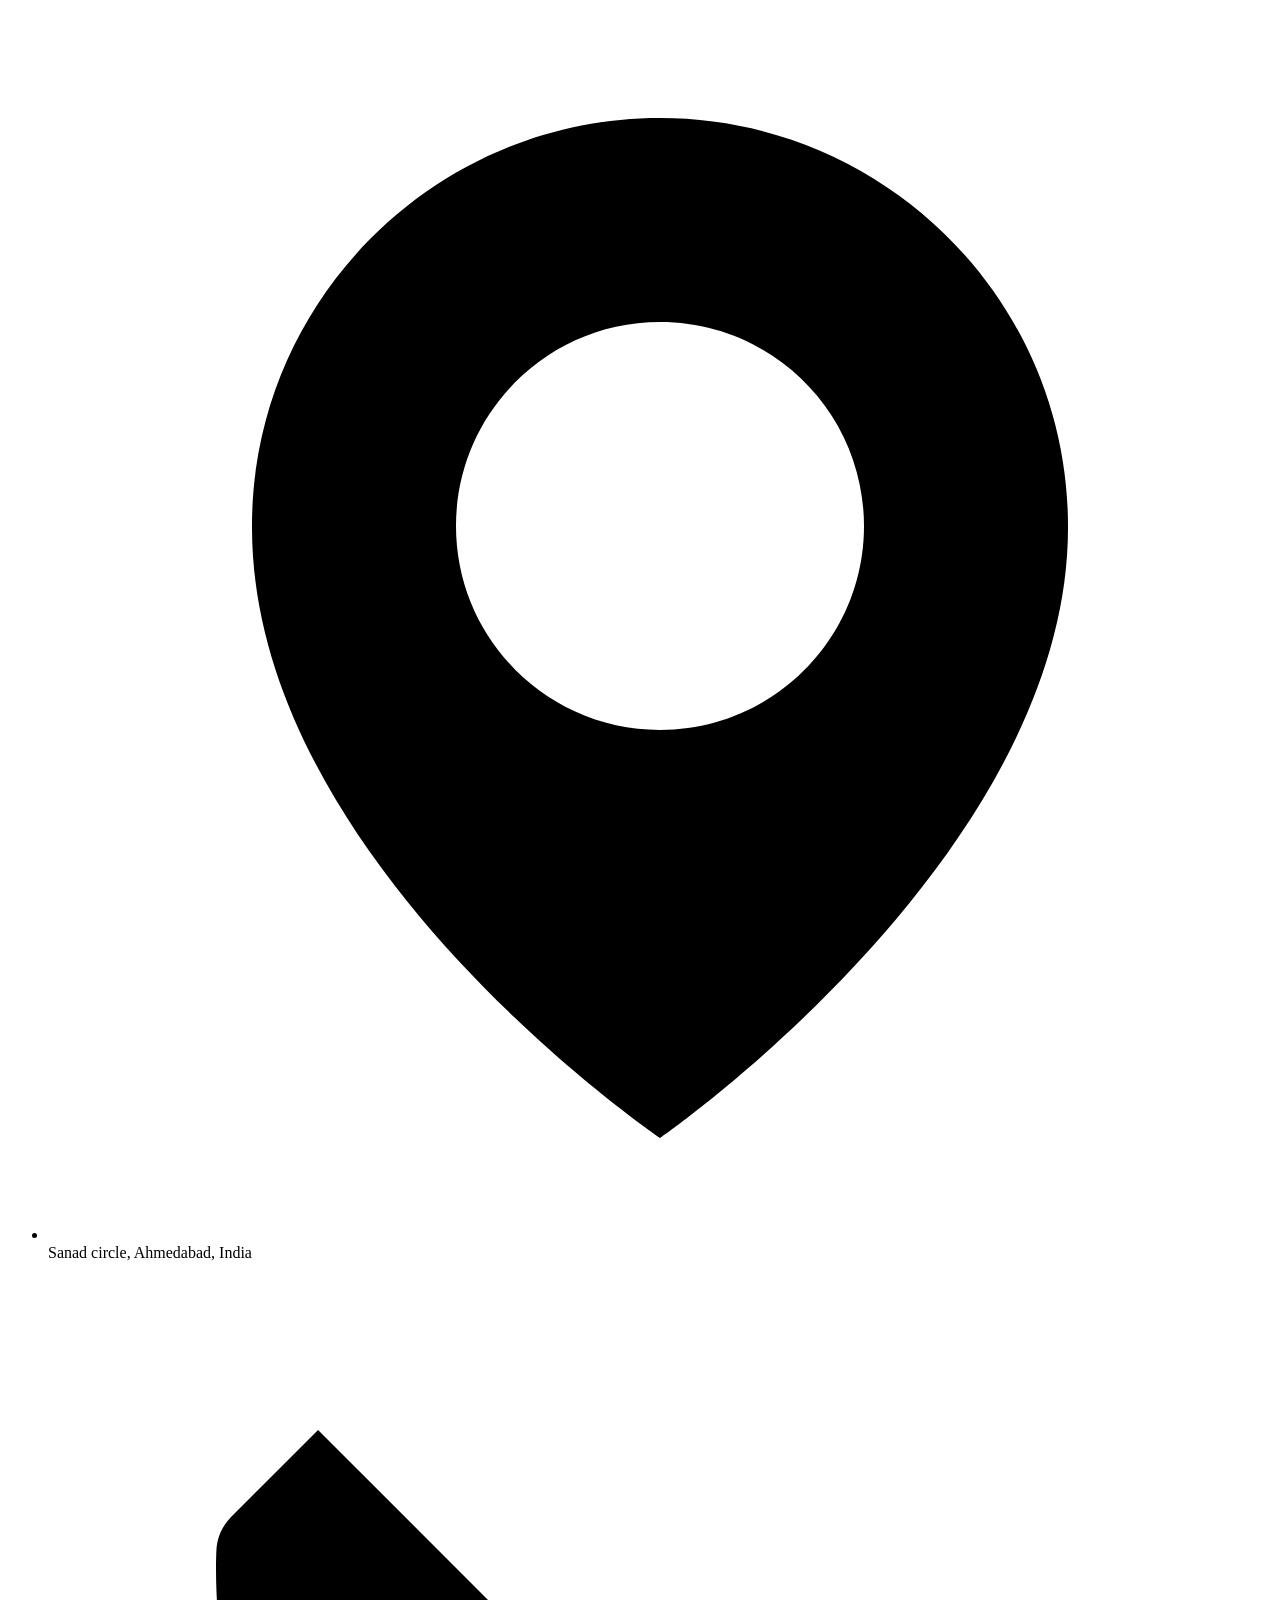
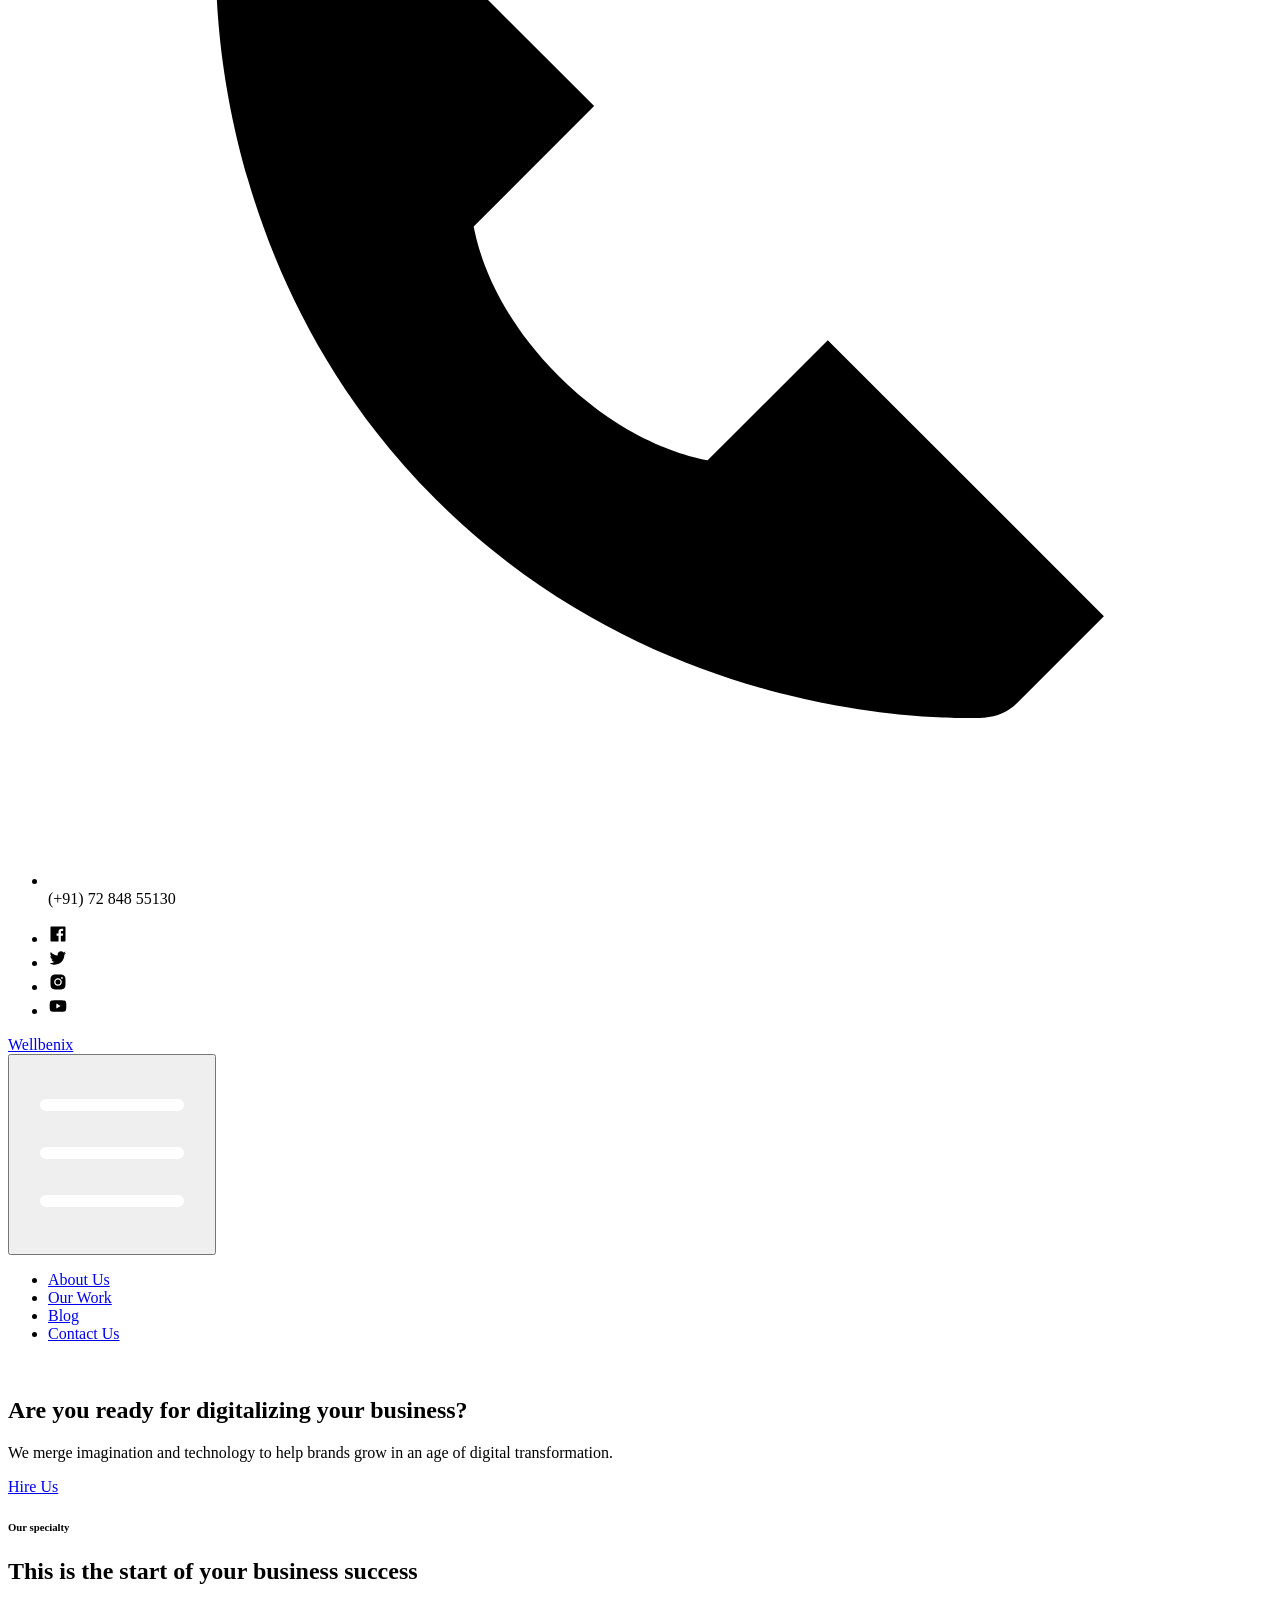
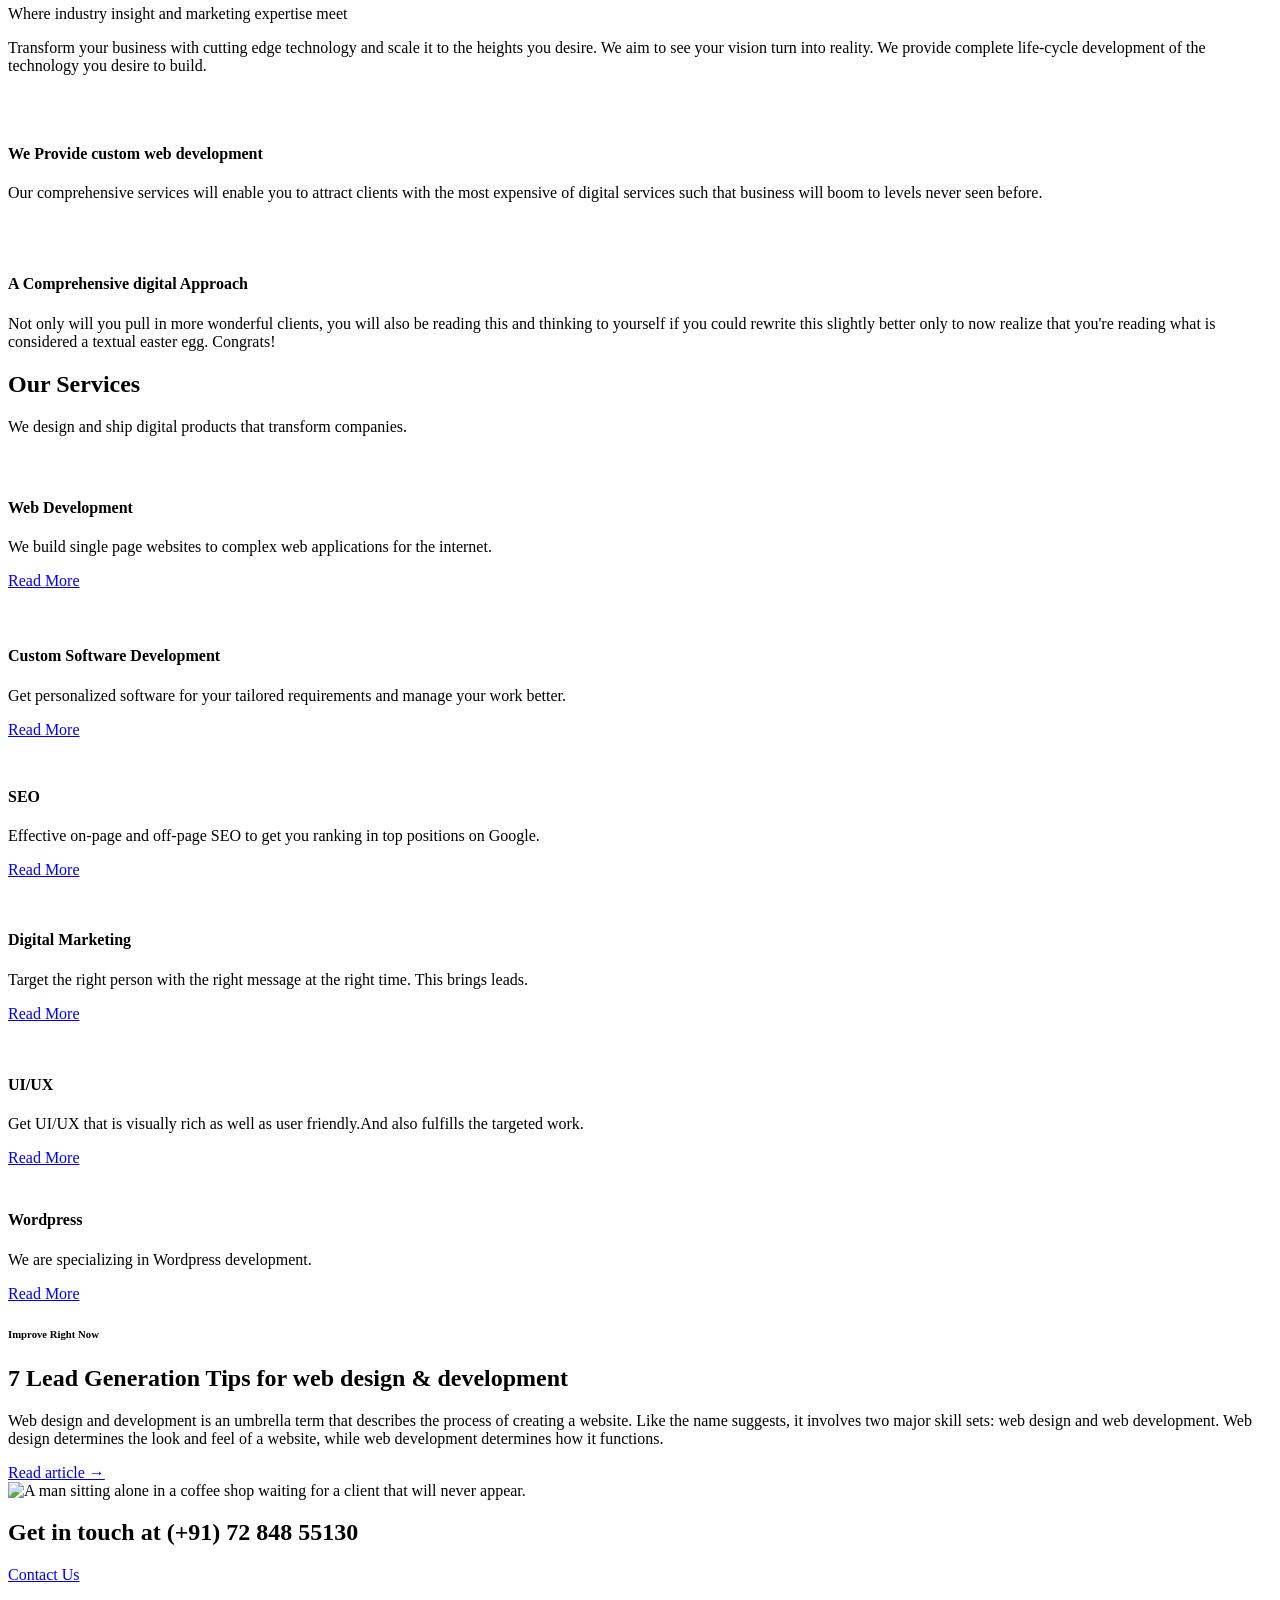
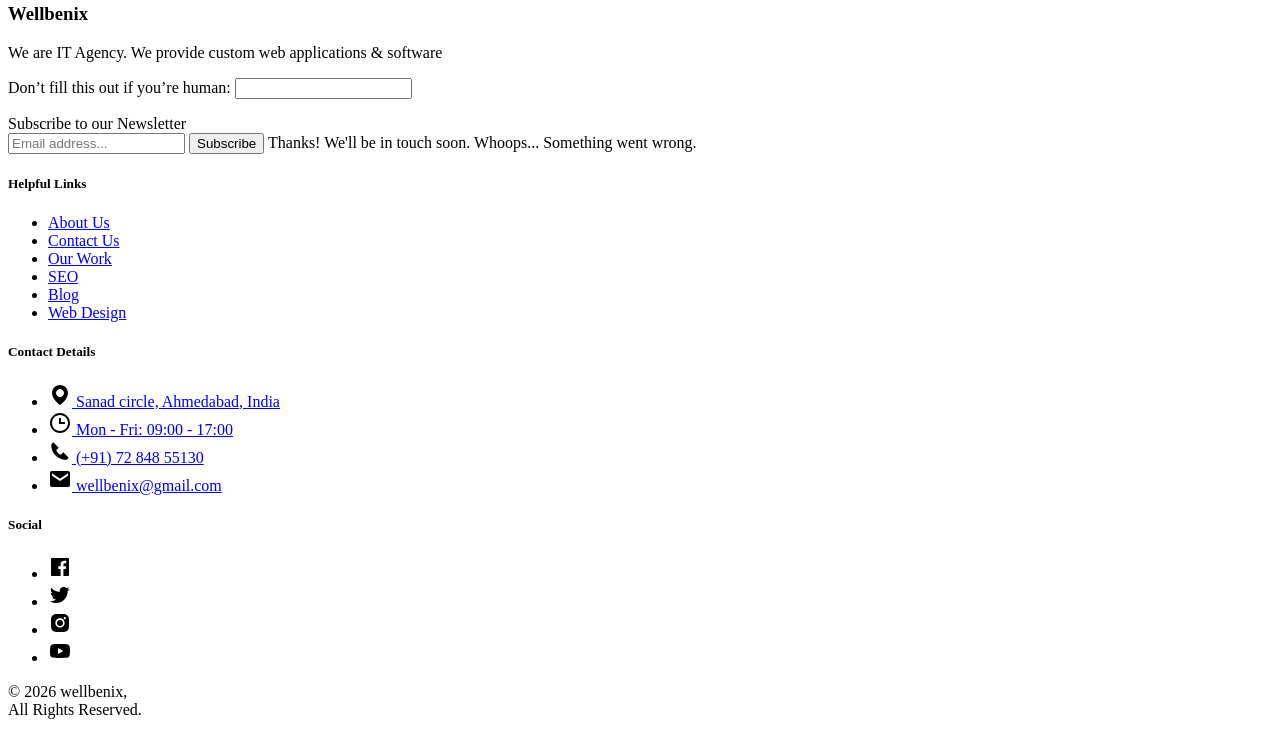
==== index.html @ 90d6569a "nagigation issue" ====
<!DOCTYPE html>
<html lang="en">

<head>
  <meta charset="UTF-8" />
  <meta content="IE=edge" http-equiv="X-UA-Compatible" />
  <meta name="viewport" content="width=device-width, initial-scale=1.0" />

  <!-- Meta Description -->
  <meta content="" name="description" />

  <!-- CSS Stylesheets -->
  <link rel="stylesheet" href="./src/styles/index.css" />

  <!--FAVICON-->
  <link href="./src/images/agency-favicon.jpg" rel="icon" />
  <title>Wellbenix custom web design & web development Agency</title>
</head>


<body class="bg-gray-50 font-sans text-gray-900">
  <main class="w-full">

    <!-- start header -->
    <header class="absolute top-0 left-0 w-full z-50 px-4 sm:px-8 lg:px-16 xl:px-40 2xl:px-64">
      <div class="hidden lg:flex justify-between items-center border-b text-sm py-3">
        <div class="">
          <ul class="flex text-white">
            <li>
              <div class="flex items-center">
                <svg xmlns="http://www.w3.org/2000/svg" class="w-6 h-6 fill-current text-white" viewBox="0 0 24 24">
                  <path
                    d="M12,2C7.589,2,4,5.589,4,9.995C3.971,16.44,11.696,21.784,12,22c0,0,8.029-5.56,8-12C20,5.589,16.411,2,12,2z M12,14 c-2.21,0-4-1.79-4-4s1.79-4,4-4s4,1.79,4,4S14.21,14,12,14z" />
                </svg>

                <span class="ml-2">Sanad circle, Ahmedabad, India</span>
              </div>
            </li>
            <li class="ml-6">
              <div class="flex items-center">
                <svg xmlns="http://www.w3.org/2000/svg" class="w-6 h-6 fill-current text-gray-50" viewBox="0 0 24 24">
                  <path
                    d="M14.594,13.994l-1.66,1.66c-0.577-0.109-1.734-0.471-2.926-1.66c-1.193-1.193-1.553-2.354-1.661-2.926l1.661-1.66 l0.701-0.701L5.295,3.293L4.594,3.994l-1,1C3.42,5.168,3.316,5.398,3.303,5.643c-0.015,0.25-0.302,6.172,4.291,10.766 C11.6,20.414,16.618,20.707,18,20.707c0.202,0,0.326-0.006,0.358-0.008c0.245-0.014,0.476-0.117,0.649-0.291l1-1l0.697-0.697 l-5.414-5.414L14.594,13.994z" />
                </svg>

                <span class="ml-2">(+91) 72 848 55130</span>
              </div>
            </li>
          </ul>
        </div>

        <div class="">
          <ul class="flex justify-end text-white">
            <li>
              <a href="#" target="_blank" title="">
                <svg xmlns="http://www.w3.org/2000/svg" width="20" height="20" viewBox="0 0 24 24" class="fill-current">
                  <path
                    d="M20,3H4C3.447,3,3,3.448,3,4v16c0,0.552,0.447,1,1,1h8.615v-6.96h-2.338v-2.725h2.338v-2c0-2.325,1.42-3.592,3.5-3.592	c0.699-0.002,1.399,0.034,2.095,0.107v2.42h-1.435c-1.128,0-1.348,0.538-1.348,1.325v1.735h2.697l-0.35,2.725h-2.348V21H20	c0.553,0,1-0.448,1-1V4C21,3.448,20.553,3,20,3z">
                  </path>
                </svg>
              </a>
            </li>

            <li class="ml-6">
              <a href="https://twitter.com/Wellbenix?t=XG2iqW8RgUMXsm6tRd4KVg&s=09" target="_blank" title="">
                <svg xmlns="http://www.w3.org/2000/svg" width="20" height="20" viewBox="0 0 24 24" class="fill-current">
                  <path
                    d="M19.633,7.997c0.013,0.175,0.013,0.349,0.013,0.523c0,5.325-4.053,11.461-11.46,11.461c-2.282,0-4.402-0.661-6.186-1.809	c0.324,0.037,0.636,0.05,0.973,0.05c1.883,0,3.616-0.636,5.001-1.721c-1.771-0.037-3.255-1.197-3.767-2.793	c0.249,0.037,0.499,0.062,0.761,0.062c0.361,0,0.724-0.05,1.061-0.137c-1.847-0.374-3.23-1.995-3.23-3.953v-0.05	c0.537,0.299,1.16,0.486,1.82,0.511C3.534,9.419,2.823,8.184,2.823,6.787c0-0.748,0.199-1.434,0.548-2.032	c1.983,2.443,4.964,4.04,8.306,4.215c-0.062-0.3-0.1-0.611-0.1-0.923c0-2.22,1.796-4.028,4.028-4.028	c1.16,0,2.207,0.486,2.943,1.272c0.91-0.175,1.782-0.512,2.556-0.973c-0.299,0.935-0.936,1.721-1.771,2.22	c0.811-0.088,1.597-0.312,2.319-0.624C21.104,6.712,20.419,7.423,19.633,7.997z">
                  </path>
                </svg>
              </a>
            </li>

            <li class="ml-6">
              <a href="https://www.instagram.com/wellbenix/?igshid=MTg0ZDhmNDA%3D" target="_blank" title="">
                <svg xmlns="http://www.w3.org/2000/svg" width="20" height="20" viewBox="0 0 24 24" class="fill-current">
                  <path
                    d="M20.947,8.305c-0.011-0.757-0.151-1.508-0.419-2.216c-0.469-1.209-1.424-2.165-2.633-2.633 c-0.699-0.263-1.438-0.404-2.186-0.42C14.747,2.993,14.442,2.981,12,2.981s-2.755,0-3.71,0.055 c-0.747,0.016-1.486,0.157-2.185,0.42C4.896,3.924,3.94,4.88,3.472,6.089C3.209,6.788,3.067,7.527,3.053,8.274 c-0.043,0.963-0.056,1.268-0.056,3.71s0,2.754,0.056,3.71c0.015,0.748,0.156,1.486,0.419,2.187 c0.469,1.208,1.424,2.164,2.634,2.632c0.696,0.272,1.435,0.426,2.185,0.45c0.963,0.043,1.268,0.056,3.71,0.056s2.755,0,3.71-0.056 c0.747-0.015,1.486-0.156,2.186-0.419c1.209-0.469,2.164-1.425,2.633-2.633c0.263-0.7,0.404-1.438,0.419-2.187 c0.043-0.962,0.056-1.267,0.056-3.71C21.003,9.572,21.003,9.262,20.947,8.305z M11.994,16.602c-2.554,0-4.623-2.069-4.623-4.623 s2.069-4.623,4.623-4.623c2.552,0,4.623,2.069,4.623,4.623S14.546,16.602,11.994,16.602z M16.801,8.263 c-0.597,0-1.078-0.482-1.078-1.078s0.481-1.078,1.078-1.078c0.595,0,1.077,0.482,1.077,1.078S17.396,8.263,16.801,8.263z">
                  </path>
                  <circle cx="11.994" cy="11.979" r="3.003"></circle>
                </svg>
              </a>
            </li>

            <li class="ml-6">
              <a href="https://www.youtube.com/@wellbenix" target="_blank" title="">
                <svg xmlns="http://www.w3.org/2000/svg" width="20" height="20" viewBox="0 0 24 24" class="fill-current">
                  <path
                    d="M21.593,7.203c-0.23-0.858-0.905-1.535-1.762-1.766C18.265,5.007,12,5,12,5S5.736,4.993,4.169,5.404	c-0.84,0.229-1.534,0.921-1.766,1.778c-0.413,1.566-0.417,4.814-0.417,4.814s-0.004,3.264,0.406,4.814	c0.23,0.857,0.905,1.534,1.763,1.765c1.582,0.43,7.83,0.437,7.83,0.437s6.265,0.007,7.831-0.403c0.856-0.23,1.534-0.906,1.767-1.763	C21.997,15.281,22,12.034,22,12.034S22.02,8.769,21.593,7.203z M9.996,15.005l0.005-6l5.207,3.005L9.996,15.005z">
                  </path>
                </svg>
              </a>
            </li>
          </ul>
        </div>
      </div>

      <div class="flex flex-wrap items-center justify-between py-6">
        <div class="md:w-auto">
          <a href='./index.html' class='text-white font-bold text-2xl'>
            Wellbenix
          </a>
        </div>

        <div>

          <button id="nav_toggle" class="h-8 w-8 md:hidden">
            <svg class="h-full w-auto" xmlns="http://www.w3.org/2000/svg" width="192" height="192" fill="white"
              viewBox="0 0 256 256">
              <rect width="256" height="256" fill="none"></rect>
              <line x1="40" y1="128" x2="216" y2="128" stroke="white" stroke-linecap="round" stroke-linejoin="round"
                stroke-width="16"></line>
              <line x1="40" y1="64" x2="216" y2="64" stroke="white" stroke-linecap="round" stroke-linejoin="round"
                stroke-width="16"></line>
              <line x1="40" y1="192" x2="216" y2="192" stroke="white" stroke-linecap="round" stroke-linejoin="round"
                stroke-width="16"></line>
            </svg>
          </button>

          <div id="nav_content" class="absolute right-0 hidden md:block md:relative w-full md:w-auto">
            <nav
              class="w-full bg-white md:bg-transparent rounded shadow-lg px-6 py-4 mt-4 text-center md:p-0 md:mt-0 md:shadow-none">
              <ul class="md:flex items-center">
                <li><a class="py-2 inline-block md:text-white md:hidden lg:block font-semibold hover:underline"
                    href="./src/about_us.html">About
                    Us</a>
                </li>
                <li class="md:ml-4"><a class="py-2 inline-block md:text-white md:px-2 font-semibold hover:underline"
                    href="./src/our_work.html">Our Work</a></li>
                <li class="md:ml-4 md:hidden lg:block"><a
                    class="py-2 inline-block md:text-white md:px-2 font-semibold hover:underline"
                    href="./src/blog.html  ">Blog</a>
                </li>
                <li class="md:ml-6 mt-3 md:mt-0">
                  <a class='inline-block font-semibold px-4 py-2 text-white bg-blue-600 md:bg-transparent md:text-white border border-white rounded hover:bg-white hover:text-green-400'
                    href='./src/contact_us.html'>Contact Us</a>
                </li>
              </ul>
            </nav>
          </div>
        </div>
      </div>
    </header>
    <!-- end header -->

    <!-- start of Hero -->
    <div class="rounded-br-3xl md:rounded-br-40xl overflow-hidden">
      <section class="cover relative bg-gradient-to-r from-blue-500 to-green-400 px-4 sm:px-8 lg:px-16 xl:px-40 2xl:px-64 overflow-hidden py-48 flex
      items-center">
        <div class="h-full absolute top-0 left-0 z-0">
          <img src="./src/images/agency_hero.jpg" alt="" class="w-full h-full object-cover opacity-20">
        </div>

        <div class="lg:w-3/4 xl:w-2/4 relative z-10 h-100 lg:mt-16">
          <div>
            <h1 class="text-white text-4xl md:text-5xl xl:text-6xl font-bold leading-tight">Are you ready for digitalizing your business?</h1>
            <p class="text-blue-50 text-xl md:text-2xl leading-snug mt-4">We merge imagination and technology to help brands grow in an age of digital transformation.</p>
            <a href="mailto:"
              class="uppercase px-8 py-4 shadow-sm rounded inline-block mt-8 font-semibold hover:bg-blue-500 bg-blue-600 text-white">Hire Us</a>
          </div>
        </div>
      </section>
    </div>

    <!-- start of About -->
    <section class="relative px-4 sm:px-8 lg:px-16 xl:px-40 2xl:px-64 py-16 md:py-32 bg-gray-50 ">
      <div class="md:flex md:gap-y-0 md:flex-row lg:-mx-8">
        <div class="w-full lg:w-1/2 lg:px-8">
          <h6 class="text-sm uppercase font-semibold tracking-widest text-gray-500">Our specialty</h6>
          <h2 class="text-3xl leading-tight font-bold mt-4">This is the start of your business success</h2>
          <p class="text-lg font-medium mt-4">Where industry insight and marketing expertise meet</p>
          <p class="mt-2 leading-relaxed">Transform your business with cutting edge technology and scale it to the heights you desire. We aim to see your vision turn into reality. We provide complete life-cycle development of the technology you desire to build.</p>
        </div>

        <div class="w-full px-4 mt-24 md:mt-0 lg:w-1/2 lg:px-8">
          <div class="flex flex-col md:flex-row">
            <div>
              <div class="flex justify-center items-center w-16 h-16 bg-blue-100 rounded-full">
                <svg class="fill-current text-blue-500" width="24" height="29" viewBox="0 0 24 29" fill="none"
                  xmlns="http://www.w3.org/2000/svg">
                  <path
                    d="M21.3333 7H18.6667C18.6667 3.26667 15.7333 0.333336 12 0.333336C8.26667 0.333336 5.33333 3.26667 5.33333 7H2.66667C1.2 7 0 8.2 0 9.66667V25.6667C0 27.1333 1.2 28.3333 2.66667 28.3333H21.3333C22.8 28.3333 24 27.1333 24 25.6667V9.66667C24 8.2 22.8 7 21.3333 7ZM12 3C14.2667 3 16 4.73334 16 7H8C8 4.73334 9.73333 3 12 3ZM21.3333 25.6667H2.66667V9.66667H21.3333V25.6667ZM12 15C9.73333 15 8 13.2667 8 11H5.33333C5.33333 14.7333 8.26667 17.6667 12 17.6667C15.7333 17.6667 18.6667 14.7333 18.6667 11H16C16 13.2667 14.2667 15 12 15Z" />
                </svg>
              </div>
            </div>
            <div class="mt-4 md:mt-0 md:ml-8">
              <h4 class="text-xl font-bold">We Provide custom web development</h4>
              <p class="mt-2 leading-relaxed">Our comprehensive services will enable you to attract clients with the
                most expensive of digital services such that business will boom to levels never seen before.</p>
            </div>
          </div>

          <div class="flex flex-col md:flex-row mt-24 md:mt-12">
            <div>
              <div class="flex justify-center items-center w-16 h-16 bg-blue-100 rounded-full"><svg
                  class="fill-current text-blue-500" width="32" height="32" viewBox="0 0 32 32" fill="none"
                  xmlns="http://www.w3.org/2000/svg">
                  <path
                    d="M26.6667 24V18.6667H22.6667V20H20V18.6667H12V20H9.33333V18.6667H5.33333V24H26.6667ZM8.44 10.6667L6.12 16H9.33333V14.6667H12V16H20V14.6667H22.6667V16H25.88L23.56 10.6667H8.44ZM12 6.66667V8H20V6.66667H12ZM29.12 16.8133C29.2533 17.1067 29.3333 17.4533 29.3333 17.88V24C29.3333 24.7067 29.0533 25.3333 28.5333 25.88C28 26.4133 27.4 26.6667 26.6667 26.6667H5.33333C4.6 26.6667 4 26.4133 3.46666 25.88C2.94666 25.3333 2.66666 24.7067 2.66666 24V17.88C2.66666 17.4533 2.74666 17.1067 2.88 16.8133L6 9.62667C6.45333 8.54667 7.26666 8 8.44 8H9.33333V6.66667C9.33333 5.93333 9.57333 5.33333 10.0933 4.78667C10.6133 4.26667 11.2533 4 12 4H20C20.7467 4 21.3867 4.26667 21.9067 4.78667C22.4267 5.33333 22.6667 5.93333 22.6667 6.66667V8H23.56C24.7333 8 25.5467 8.54667 26 9.62667L29.12 16.8133Z" />
                </svg>
              </div>
            </div>
            <div class="mt-4 md:mt-0 md:ml-8">
              <h4 class="text-xl font-bold">A Comprehensive digital Approach</h4>
              <p class="mt-2 leading-relaxed">Not only will you pull in more wonderful clients, you will also be
                reading this and thinking to yourself if you could rewrite this slightly better only to now realize
                that you're reading what is considered a textual easter egg. Congrats!</p>
            </div>
          </div>
        </div>
      </div>
    </section>

    <section class="relative bg-gray-50 px-4 sm:px-8 lg:px-16 xl:px-40 2xl:px-64 pt-16 md:pt-8 pb-40">
      <!-- Start of services cards -->
      <div class="text-center font-bold">
        <h1 class="text-4xl">
          <span class="text-gray-900 tracking-wide">Our Services</span>
        </h1>
        <p class="pt-6 text-xl text-gray-400 font-normal w-full px-4 md:px-8 md:w-full">
          We design and ship digital products that transform companies.
        </p>
      </div>
      <div class="flex flex-col items-center justify-center md:flex-row mt-16 text-center md:-mx-4 flex-wrap gap-8">

        <div class="w-72 flex flex-col items-center bg-white rounded-lg shadow-md p-8 md:mx-4">
          <div class="w-12 h-12 flex justify-center items-center p-3 mb-2 rounded-full bg-green-100">
            <svg class="fill-current text-green-500" width="24" height="22" viewBox="0 0 24 22" fill="none"
              xmlns="http://www.w3.org/2000/svg">
              <path
                d="M21.3333 0C22.0406 0 22.7189 0.280951 23.219 0.781048C23.719 1.28115 24 1.95942 24 2.66667V18.6667C24 19.3739 23.719 20.0522 23.219 20.5523C22.7189 21.0524 22.0406 21.3333 21.3333 21.3333H2.66667C1.95942 21.3333 1.28115 21.0524 0.781048 20.5523C0.280951 20.0522 0 19.3739 0 18.6667V2.66667C0 1.95942 0.280951 1.28115 0.781048 0.781048C1.28115 0.280951 1.95942 0 2.66667 0H21.3333ZM21.3333 18.6667V5.33333H2.66667V18.6667H21.3333Z" />
            </svg>


          </div>

          <h4 class="text-xl font-bold">Web Development</h4>
          <p class="mt-1">We build single page websites to complex web applications for the internet.</p>
          <a href="#" class="block mt-4 text-blue-500 hover:underline">Read More</a>
        </div>

        <div class="w-72 flex flex-col items-center bg-white rounded-lg shadow-md p-8 md:mx-4">
          <div class="w-12 h-12 flex justify-center items-center p-3 mb-2 rounded-full bg-green-100">
            <svg class="fill-current text-green-500" width="25" height="32" viewBox="0 0 25 32" fill="none"
              xmlns="http://www.w3.org/2000/svg">
              <path
                d="M12.6667 14.6667L21.1733 21.8267L20 22.0667L19.1467 22.2267C18.3067 22.4 17.8267 23.3333 18.2 24.0933L18.56 24.8667L20.3733 28.7867L18.48 29.6667L16.6667 25.76L16.32 24.9867C16.2374 24.8031 16.1138 24.6409 15.9586 24.5128C15.8034 24.3846 15.6208 24.2938 15.4249 24.2474C15.229 24.201 15.0251 24.2003 14.8289 24.2452C14.6327 24.2902 14.4495 24.3796 14.2933 24.5067L13.6133 25.04L12.6667 25.8V14.6667ZM11.68 11.5867C11.4112 11.5867 11.1535 11.6934 10.9635 11.8835C10.7734 12.0735 10.6667 12.3312 10.6667 12.6V27.8667C10.6667 28.4267 11.12 28.88 11.68 28.88C11.9333 28.88 12.1467 28.8 12.32 28.6667L14.8667 26.6L17.08 31.4267C17.2533 31.7867 17.6133 32 18 32C18.1467 32 18.2933 32 18.44 31.8933L22.12 30.1867C22.6267 29.9467 22.8667 29.3333 22.6 28.84L20.3733 24L23.5867 23.4C23.8074 23.3426 24.0066 23.2222 24.16 23.0533C24.52 22.6267 24.4667 22 24 21.6133L12.3467 11.8133L12.3333 11.8267C12.151 11.6716 11.9194 11.5866 11.68 11.5867V11.5867ZM17.3333 13.3333V10.6667H24V13.3333H17.3333ZM15.7733 6.34667L19.5467 2.57333L21.4267 4.45333L17.6533 8.22667L15.7733 6.34667ZM10.6667 0H13.3333V6.66667H10.6667V0ZM2.57333 19.5467L6.34667 15.7733L8.22667 17.6533L4.45333 21.4267L2.57333 19.5467V19.5467ZM2.57333 4.45333L4.45333 2.57333L8.22667 6.34667L6.34667 8.22667L2.57333 4.45333ZM6.66667 13.3333H0V10.6667H6.66667V13.3333Z" />
            </svg>

          </div>


          <h4 class="text-xl font-bold">Custom Software Development</h4>
          <p class="mt-1">Get personalized software for your tailored requirements and manage your work better.</p>
          <a href="#" class="block mt-4 text-blue-500 hover:underline">Read More</a>
        </div>

        <div class="w-72 flex flex-col items-center rounded-lg shadow-md p-8 md:mx-4 bg-white">
          <div class="w-12 h-12 flex justify-center items-center p-3 mb-2 rounded-full bg-green-100">
            <svg class="fill-current text-green-500" width="24" height="24" viewBox="0 0 24 24" fill="none"
              xmlns="http://www.w3.org/2000/svg">
              <path
                d="M8.66667 0C10.9652 0 13.1696 0.913092 14.7949 2.53841C16.4202 4.16372 17.3333 6.36812 17.3333 8.66667C17.3333 10.8133 16.5467 12.7867 15.2533 14.3067L15.6133 14.6667H16.6667L23.3333 21.3333L21.3333 23.3333L14.6667 16.6667V15.6133L14.3067 15.2533C12.7341 16.5957 10.7343 17.3332 8.66667 17.3333C6.36812 17.3333 4.16372 16.4202 2.53841 14.7949C0.913092 13.1696 0 10.9652 0 8.66667C0 6.36812 0.913092 4.16372 2.53841 2.53841C4.16372 0.913092 6.36812 0 8.66667 0V0ZM8.66667 2.66667C5.33333 2.66667 2.66667 5.33333 2.66667 8.66667C2.66667 12 5.33333 14.6667 8.66667 14.6667C12 14.6667 14.6667 12 14.6667 8.66667C14.6667 5.33333 12 2.66667 8.66667 2.66667Z" />
            </svg>

          </div>

          <h4 class="text-xl font-bold">SEO</h4>
          <p class="mt-1">Effective on-page and off-page SEO to get you ranking in top positions on Google.</p>
          <a href="#" class="block mt-4 text-blue-500 hover:underline">Read More</a>
        </div>


        <div class="w-72 flex flex-col items-center bg-white rounded-lg shadow-md p-8 md:mx-4">
          <div class="w-12 h-12 flex justify-center items-center p-3 mb-2 rounded-full bg-green-100">
            <svg class="fill-current text-green-500" width="27" height="27" viewBox="0 0 27 27" fill="none"
              xmlns="http://www.w3.org/2000/svg">
              <path
                d="M2.66667 5.33333H0V24C0 24.7072 0.280951 25.3855 0.781048 25.8856C1.28115 26.3857 1.95942 26.6667 2.66667 26.6667H21.3333V24H2.66667V5.33333ZM22.2667 7.13333L20.9333 8.46667L18.2 5.73333L19.5333 4.4C19.8133 4.10667 20.28 4.10667 20.56 4.4L22.2667 6.10667C22.56 6.38667 22.56 6.85333 22.2667 7.13333ZM9.33333 14.5867L17.4133 6.50667L20.16 9.25333L12.08 17.3333H9.33333V14.5867ZM24 2.66667V18.6667H8V2.66667H24ZM24 0H8C6.53333 0 5.33333 1.2 5.33333 2.66667V18.6667C5.33333 20.1333 6.53333 21.3333 8 21.3333H24C25.4667 21.3333 26.6667 20.1333 26.6667 18.6667V2.66667C26.6667 1.2 25.4667 0 24 0Z" />
            </svg>
          </div>


          <h4 class="text-xl font-bold">Digital Marketing</h4>
          <p class="mt-1">Target the right person with the right message at the right time. This brings leads.</p>
          <a href="#" class="block mt-4 text-blue-500 hover:underline">Read More</a>
        </div>

        <div class="w-72 flex flex-col items-center bg-white rounded-lg shadow-md p-8 md:mx-4">
          <div class="w-12 h-12 flex justify-center items-center p-3 mb-2 rounded-full bg-green-100">
            <svg class="fill-current text-green-500" width="28" height="28" viewBox="0 0 28 28" fill="none"
              xmlns="http://www.w3.org/2000/svg">
              <path
                d="M25.9333 12.6667H28V15.3333H25.9333C25.3333 20.8933 20.8933 25.3333 15.3333 25.9333V28H12.6667V25.9333C7.10667 25.3333 2.66667 20.8933 2.06667 15.3333H0V12.6667H2.06667C2.66667 7.10667 7.10667 2.66667 12.6667 2.06667V0H15.3333V2.06667C20.8933 2.66667 25.3333 7.10667 25.9333 12.6667ZM4.76 12.6667H6.66667V15.3333H4.76C5.04335 17.3299 5.96757 19.1805 7.39353 20.6065C8.8195 22.0324 10.6701 22.9566 12.6667 23.24V21.3333H15.3333V23.24C17.3299 22.9566 19.1805 22.0324 20.6065 20.6065C22.0324 19.1805 22.9566 17.3299 23.24 15.3333H21.3333V12.6667H23.24C22.9566 10.6701 22.0324 8.8195 20.6065 7.39353C19.1805 5.96757 17.3299 5.04335 15.3333 4.76V6.66667H12.6667V4.76C10.6701 5.04335 8.8195 5.96757 7.39353 7.39353C5.96757 8.8195 5.04335 10.6701 4.76 12.6667V12.6667ZM19.3333 19.3333H8.66667V18C8.66667 16.2267 12.2267 15.3333 14 15.3333C15.7733 15.3333 19.3333 16.2267 19.3333 18V19.3333ZM14 8.66667C14.7072 8.66667 15.3855 8.94762 15.8856 9.44772C16.3857 9.94781 16.6667 10.6261 16.6667 11.3333C16.6667 12.0406 16.3857 12.7189 15.8856 13.219C15.3855 13.719 14.7072 14 14 14C13.2928 14 12.6145 13.719 12.1144 13.219C11.6143 12.7189 11.3333 12.0406 11.3333 11.3333C11.3333 10.6261 11.6143 9.94781 12.1144 9.44772C12.6145 8.94762 13.2928 8.66667 14 8.66667V8.66667Z" />
            </svg>
          </div>

          <h4 class="text-xl font-bold">UI/UX
          </h4>
          <p class="mt-1">Get UI/UX that is visually rich as well as user friendly.And also fulfills the targeted work.</p>
          <a href="#" class="block mt-4 text-blue-500 hover:underline">Read More</a>
        </div>

        <div class="w-72 flex flex-col items-center bg-white rounded-lg shadow-md p-8 md:mx-4">
          <div class="w-12 h-12 flex justify-center items-center p-3 mb-2 rounded-full bg-green-100">
            <svg class="fill-current text-green-500" width="32" height="19" viewBox="0 0 32 19" fill="none"
              xmlns="http://www.w3.org/2000/svg">
              <path
                d="M16 0C14.7623 0 13.5753 0.491666 12.7002 1.36684C11.825 2.24201 11.3333 3.42899 11.3333 4.66667C11.3333 5.90434 11.825 7.09133 12.7002 7.9665C13.5753 8.84167 14.7623 9.33333 16 9.33333C17.2377 9.33333 18.4247 8.84167 19.2998 7.9665C20.175 7.09133 20.6667 5.90434 20.6667 4.66667C20.6667 3.42899 20.175 2.24201 19.2998 1.36684C18.4247 0.491666 17.2377 0 16 0V0ZM16 2.66667C16.5304 2.66667 17.0391 2.87738 17.4142 3.25245C17.7893 3.62753 18 4.13623 18 4.66667C18 5.1971 17.7893 5.70581 17.4142 6.08088C17.0391 6.45595 16.5304 6.66667 16 6.66667C15.4696 6.66667 14.9609 6.45595 14.5858 6.08088C14.2107 5.70581 14 5.1971 14 4.66667C14 4.13623 14.2107 3.62753 14.5858 3.25245C14.9609 2.87738 15.4696 2.66667 16 2.66667ZM7.33333 4C6.44928 4 5.60143 4.35119 4.97631 4.97631C4.35119 5.60143 4 6.44928 4 7.33333C4 8.58667 4.70667 9.66667 5.72 10.24C6.2 10.5067 6.74667 10.6667 7.33333 10.6667C7.92 10.6667 8.46667 10.5067 8.94667 10.24C9.44 9.96 9.85333 9.56 10.16 9.08C9.18864 7.81409 8.66357 6.2623 8.66667 4.66667V4.29333C8.26667 4.10667 7.81333 4 7.33333 4ZM24.6667 4C24.1867 4 23.7333 4.10667 23.3333 4.29333V4.66667C23.3333 6.26667 22.8133 7.81333 21.84 9.08C22 9.33333 22.1733 9.53333 22.3733 9.73333C22.9882 10.3295 23.8103 10.664 24.6667 10.6667C25.2533 10.6667 25.8 10.5067 26.28 10.24C27.2933 9.66667 28 8.58667 28 7.33333C28 6.44928 27.6488 5.60143 27.0237 4.97631C26.3986 4.35119 25.5507 4 24.6667 4V4ZM16 12C12.88 12 6.66667 13.56 6.66667 16.6667V18.6667H25.3333V16.6667C25.3333 13.56 19.12 12 16 12ZM6.28 12.7333C3.70667 13.04 0 14.3467 0 16.6667V18.6667H4V16.0933C4 14.7467 4.92 13.6267 6.28 12.7333ZM25.72 12.7333C27.08 13.6267 28 14.7467 28 16.0933V18.6667H32V16.6667C32 14.3467 28.2933 13.04 25.72 12.7333ZM16 14.6667C18.04 14.6667 20.32 15.3333 21.64 16H10.36C11.68 15.3333 13.96 14.6667 16 14.6667Z" />
            </svg>
          </div>


          <h4 class="text-xl font-bold">Wordpress
          </h4>
          <p class="mt-1">We are specializing in Wordpress development.</p>
          <a href="#" class="block mt-4 text-blue-500 hover:underline">Read More</a>
        </div>
      </div>
    </section>

    <!-- start of Blog Article section -->
    <section class="relative bg-white px-4 sm:px-8 lg:px-16 xl:px-40 2xl:px-64 py-12 md:py-32">
      <div class="flex flex-col md:flex-row lg:-mx-8">
        <div class="w-full lg:w-1/2 lg:px-8">
          <h6 class="text-sm uppercase font-semibold tracking-widest text-gray-500">Improve Right Now</h6>
          <h2 class="text-3xl leading-tight font-bold mt-4">7 Lead Generation Tips for web design & development</h2>
          <p class="mt-8 leading-relaxed">Web design and development is an umbrella term that describes the process of creating a website. Like the name suggests, it involves two major skill sets: web design and web development. Web design determines the look and feel of a website, while web development determines how it functions.</p>
          <a href="#" class="inline-block mt-4 font-medium hover:underline text-gray-500">Read article
            &#8594;</a>
        </div>

        <div class="w-full lg:w-1/2 lg:px-8 my-20 md:my-0">
          <div class="bg-gray-400 w-full h-96 rounded-lg overflow-hidden">
            <img src="./src/images/lead_generation.jpg"
              alt="A man sitting alone in a coffee shop waiting for a client that will never appear."
              class="h-full w-full object-cover">
          </div>

          <!-- <p class="italic text-sm mt-2 text-right">Aenean ante nisi, gravida non mattis semper.</p> -->
        </div>
      </div>
    </section>

    <!-- Start of CTA -->
    <section
      class="relative bg-gradient-to-r from-blue-500 to-green-400  px-4 sm:px-8 lg:px-16 xl:px-40 2xl:px-64 py-8">
      <div class="flex flex-col md:flex-row items-center justify-between">
        <h2 class="text-xl font-bold text-white">Get in touch at (+91) 72 848 55130</h2>
        <a href="./src/contact_us.html"
          class="px-8 py-4 mt-8 lg:mt-0 uppercase rounded inline-block font-bold lg:ml-8 bg-blue-50 text-blue-600 hover:bg-blue-600 hover:text-blue-50">Contact
          Us</a>
      </div>
    </section>
    <!-- end cta -->


    <!-- start footer -->
    <footer class="relative bg-gray-900 text-white px-4 sm:px-8 lg:px-12 xl:px-32 2xl:px-56 pt-12 pb-20 md:pt-24">
      <div class="flex flex-col lg:flex-row">
        <div class="w-full md:w-1/2 lg:w-2/6 lg:mx-4 lg:pr-8">
          <h3 class="font-bold text-2xl">Wellbenix</h3>
          <p class="mt-2 text-gray-400">We are IT Agency. We provide custom web applications & software</p>

          <!-- Subscribe form -->
          <form name="subscribe" data-netlify="true" autocomplete="off" netlify-honeypot="bot-field"
            class="flex items-center mt-6">
            <p class="hidden">
              <label>Don’t fill this out if you’re human: <input name="bot-field" /></label>
            </p>
            <div class="w-full">
              <label class="block uppercase tracking-wide text-gray-400 text-xs font-semibold mb-2"
                for="grid-last-name">
                Subscribe to our Newsletter
              </label>
              <div class="relative">
                <input
                  class="appearance-none block w-full bg-gray-200 text-gray-700 border border-gray-200 rounded py-4 px-4 leading-tight focus:outline-none focus:bg-white focus:border-gray-500"
                  type="email" placeholder="Email address...">

                <button type="submit"
                  class="bg-gradient-to-r from-blue-500 to-green-400 text-white hover:from-green-400 hover:to-blue-500 px-4 py-2 text-sm font-bold rounded absolute top-0 right-0 my-2 mr-2">Subscribe</button>
                <span id="success"
                  class="hidden mt-2 px-4 py-2 font-medium border rounded-sm border-green-500 bg-green-100 text-green-600">Thanks!
                  We'll be in touch soon.</span>
                <span id="error"
                  class="hidden mt-2 px-4 py-2 font-medium border rounded-sm border-red-500 bg-red-100 text-red-600">Whoops...
                  Something went wrong.</span>
              </div>
            </div>
          </form>
        </div>

        <div class="w-full md:w-1/8 lg:w-1/6 mt-20 lg:mt-0 lg:mx-4">
          <h5 class="uppercase tracking-wider font-semibold">Helpful Links</h5>
          <ul class="mt-4">
            <li class="mt-2"><a href="./src/about_us.html" title="" class="opacity-75 hover:opacity-100">About Us
                </a></li>
            <li class="mt-2"><a href="./src/contact_us.html" title="" class="opacity-75 hover:opacity-100">Contact
              Us</a></li>
              <li class="mt-2"><a href="./src/our_work.html" title="" class="opacity-75 hover:opacity-100">Our
                Work</a></li>
            <li class="mt-2"><a href="./src/seo_for_dentists.html" title="" class="opacity-75 hover:opacity-100">SEO</a></li>
            <li class="mt-2"><a href="./src/blog.html" title="" class="opacity-75 hover:opacity-100">Blog</a></li>
            
            <li class="mt-2"><a href="./src/dentist_web_design.html" title="" class="opacity-75 hover:opacity-100">Web
                Design</a>
            </li>
          </ul>
        </div>

        <div class="w-full lg:w-1/4 mt-20 lg:mt-0 lg:mx-4 ">
          <h5 class="uppercase tracking-wider font-semibold">Contact Details</h5>
          <ul class="mt-4">
            <li>
              <a href="#" title="" class="flex items-center opacity-75 hover:opacity-100">
                <span>
                  <svg xmlns="http://www.w3.org/2000/svg" width="24" height="24" viewBox="0 0 24 24"
                    class="fill-current">
                    <path
                      d="M12,2C7.589,2,4,5.589,4,9.995C3.971,16.44,11.696,21.784,12,22c0,0,8.029-5.56,8-12C20,5.589,16.411,2,12,2z M12,14 c-2.21,0-4-1.79-4-4s1.79-4,4-4s4,1.79,4,4S14.21,14,12,14z" />
                  </svg>
                </span>
                <span class="ml-3">
                  Sanad circle, Ahmedabad, India
                </span>
              </a>
            </li>
            <li class="mt-4">
              <a href="#" title="" class="flex items-center opacity-75 hover:opacity-100">
                <span>
                  <svg xmlns="http://www.w3.org/2000/svg" width="24" height="24" viewBox="0 0 24 24"
                    class="fill-current">
                    <path
                      d="M12,2C6.486,2,2,6.486,2,12s4.486,10,10,10c5.514,0,10-4.486,10-10S17.514,2,12,2z M12,20c-4.411,0-8-3.589-8-8 s3.589-8,8-8s8,3.589,8,8S16.411,20,12,20z" />
                    <path d="M13 7L11 7 11 13 17 13 17 11 13 11z" />
                  </svg>
                </span>
                <span class="ml-3">
                  Mon - Fri: 09:00 - 17:00<br>
                </span>
              </a>
            </li>
            <li class="mt-4">
              <a href="#" title="" class="flex items-center opacity-75 hover:opacity-100">
                <span>
                  <svg xmlns="http://www.w3.org/2000/svg" width="24" height="24" viewBox="0 0 24 24"
                    class="fill-current">
                    <path
                      d="M14.594,13.994l-1.66,1.66c-0.577-0.109-1.734-0.471-2.926-1.66c-1.193-1.193-1.553-2.354-1.661-2.926l1.661-1.66 l0.701-0.701L5.295,3.293L4.594,3.994l-1,1C3.42,5.168,3.316,5.398,3.303,5.643c-0.015,0.25-0.302,6.172,4.291,10.766 C11.6,20.414,16.618,20.707,18,20.707c0.202,0,0.326-0.006,0.358-0.008c0.245-0.014,0.476-0.117,0.649-0.291l1-1l0.697-0.697 l-5.414-5.414L14.594,13.994z" />
                  </svg>
                </span>
                <span class="ml-3">
                  (+91) 72 848 55130

                </span>
              </a>
            </li>
            <li class="mt-4">
              <a href="mailto:" title="" class="flex items-center opacity-75 hover:opacity-100">
                <span>
                  <svg xmlns="http://www.w3.org/2000/svg" width="24" height="24" viewBox="0 0 24 24"
                    class="fill-current">
                    <path
                      d="M20,4H4C2.896,4,2,4.896,2,6v12c0,1.104,0.896,2,2,2h16c1.104,0,2-0.896,2-2V6C22,4.896,21.104,4,20,4z M20,8.7l-8,5.334 L4,8.7V6.297l8,5.333l8-5.333V8.7z" />
                  </svg>
                </span>
                <span class="ml-3">
                  wellbenix@gmail.com
                </span>
              </a>
            </li>
          </ul>
        </div>

        <div class="w-full md:w-1/8 lg:w-1/6 mt-20 lg:mt-0 lg:mx-4">
          <h5 class="uppercase tracking-wider font-semibold">Social</h5>
          <ul class="mt-4 flex">
            <li>
              <a href="#" target="_blank" title="">
                <svg xmlns="http://www.w3.org/2000/svg" width="24" height="24" viewBox="0 0 24 24" class="fill-current">
                  <path
                    d="M20,3H4C3.447,3,3,3.448,3,4v16c0,0.552,0.447,1,1,1h8.615v-6.96h-2.338v-2.725h2.338v-2c0-2.325,1.42-3.592,3.5-3.592	c0.699-0.002,1.399,0.034,2.095,0.107v2.42h-1.435c-1.128,0-1.348,0.538-1.348,1.325v1.735h2.697l-0.35,2.725h-2.348V21H20	c0.553,0,1-0.448,1-1V4C21,3.448,20.553,3,20,3z" />
                </svg>
              </a>
            </li>

            <li class="ml-6">
              <a href="https://twitter.com/Wellbenix?t=XG2iqW8RgUMXsm6tRd4KVg&s=09" target="_blank" title="">
                <svg xmlns="http://www.w3.org/2000/svg" width="24" height="24" viewBox="0 0 24 24" class="fill-current">
                  <path
                    d="M19.633,7.997c0.013,0.175,0.013,0.349,0.013,0.523c0,5.325-4.053,11.461-11.46,11.461c-2.282,0-4.402-0.661-6.186-1.809	c0.324,0.037,0.636,0.05,0.973,0.05c1.883,0,3.616-0.636,5.001-1.721c-1.771-0.037-3.255-1.197-3.767-2.793	c0.249,0.037,0.499,0.062,0.761,0.062c0.361,0,0.724-0.05,1.061-0.137c-1.847-0.374-3.23-1.995-3.23-3.953v-0.05	c0.537,0.299,1.16,0.486,1.82,0.511C3.534,9.419,2.823,8.184,2.823,6.787c0-0.748,0.199-1.434,0.548-2.032	c1.983,2.443,4.964,4.04,8.306,4.215c-0.062-0.3-0.1-0.611-0.1-0.923c0-2.22,1.796-4.028,4.028-4.028	c1.16,0,2.207,0.486,2.943,1.272c0.91-0.175,1.782-0.512,2.556-0.973c-0.299,0.935-0.936,1.721-1.771,2.22	c0.811-0.088,1.597-0.312,2.319-0.624C21.104,6.712,20.419,7.423,19.633,7.997z" />
                </svg>
              </a>
            </li>

            <li class="ml-6">
              <a href="https://instagram.com/wellbenix?igshid=MTg0ZDhmNDA=" target="_blank" title="">
                <svg xmlns="http://www.w3.org/2000/svg" width="24" height="24" viewBox="0 0 24 24" class="fill-current">
                  <path
                    d="M20.947,8.305c-0.011-0.757-0.151-1.508-0.419-2.216c-0.469-1.209-1.424-2.165-2.633-2.633 c-0.699-0.263-1.438-0.404-2.186-0.42C14.747,2.993,14.442,2.981,12,2.981s-2.755,0-3.71,0.055 c-0.747,0.016-1.486,0.157-2.185,0.42C4.896,3.924,3.94,4.88,3.472,6.089C3.209,6.788,3.067,7.527,3.053,8.274 c-0.043,0.963-0.056,1.268-0.056,3.71s0,2.754,0.056,3.71c0.015,0.748,0.156,1.486,0.419,2.187 c0.469,1.208,1.424,2.164,2.634,2.632c0.696,0.272,1.435,0.426,2.185,0.45c0.963,0.043,1.268,0.056,3.71,0.056s2.755,0,3.71-0.056 c0.747-0.015,1.486-0.156,2.186-0.419c1.209-0.469,2.164-1.425,2.633-2.633c0.263-0.7,0.404-1.438,0.419-2.187 c0.043-0.962,0.056-1.267,0.056-3.71C21.003,9.572,21.003,9.262,20.947,8.305z M11.994,16.602c-2.554,0-4.623-2.069-4.623-4.623 s2.069-4.623,4.623-4.623c2.552,0,4.623,2.069,4.623,4.623S14.546,16.602,11.994,16.602z M16.801,8.263 c-0.597,0-1.078-0.482-1.078-1.078s0.481-1.078,1.078-1.078c0.595,0,1.077,0.482,1.077,1.078S17.396,8.263,16.801,8.263z" />
                  <circle cx="11.994" cy="11.979" r="3.003" />
                </svg>
              </a>
            </li>

            <li class="ml-6">
              <a href="https://www.youtube.com/@wellbenix" target="_blank" title="">
                <svg xmlns="http://www.w3.org/2000/svg" width="24" height="24" viewBox="0 0 24 24" class="fill-current">
                  <path
                    d="M21.593,7.203c-0.23-0.858-0.905-1.535-1.762-1.766C18.265,5.007,12,5,12,5S5.736,4.993,4.169,5.404	c-0.84,0.229-1.534,0.921-1.766,1.778c-0.413,1.566-0.417,4.814-0.417,4.814s-0.004,3.264,0.406,4.814	c0.23,0.857,0.905,1.534,1.763,1.765c1.582,0.43,7.83,0.437,7.83,0.437s6.265,0.007,7.831-0.403c0.856-0.23,1.534-0.906,1.767-1.763	C21.997,15.281,22,12.034,22,12.034S22.02,8.769,21.593,7.203z M9.996,15.005l0.005-6l5.207,3.005L9.996,15.005z" />
                </svg>
              </a>
            </li>
          </ul>

          <p class="text-sm text-gray-400 mt-12">© 
            <script>
              var CurrentYear = new Date().getFullYear()
              document.write(CurrentYear)
            </script>
             wellbenix<span class="md:hidden">, </span> <br
              class="hidden lg:block">All Rights
            Reserved.
          </p>
        </div>
      </div>
      <!-- <div class="flex w-full flex-col items-center text-xs mt-12">
        <a class="text-gray-400 hover:text-gray-300" href="./src/privacy_policy.html" rel="nofollow">Privacy
          Policy</a>
        <a class="text-gray-400 hover:text-gray-300" href="./src/terms_and_conditions.html" rel="nofollow">Terms
          &amp;
          Conditions</a>
      </div> -->
    </footer>
    <!-- end footer -->

  </main>

</body>
<script src="js/index.js"></script>
<script src="js/form.js"></script>

</html>
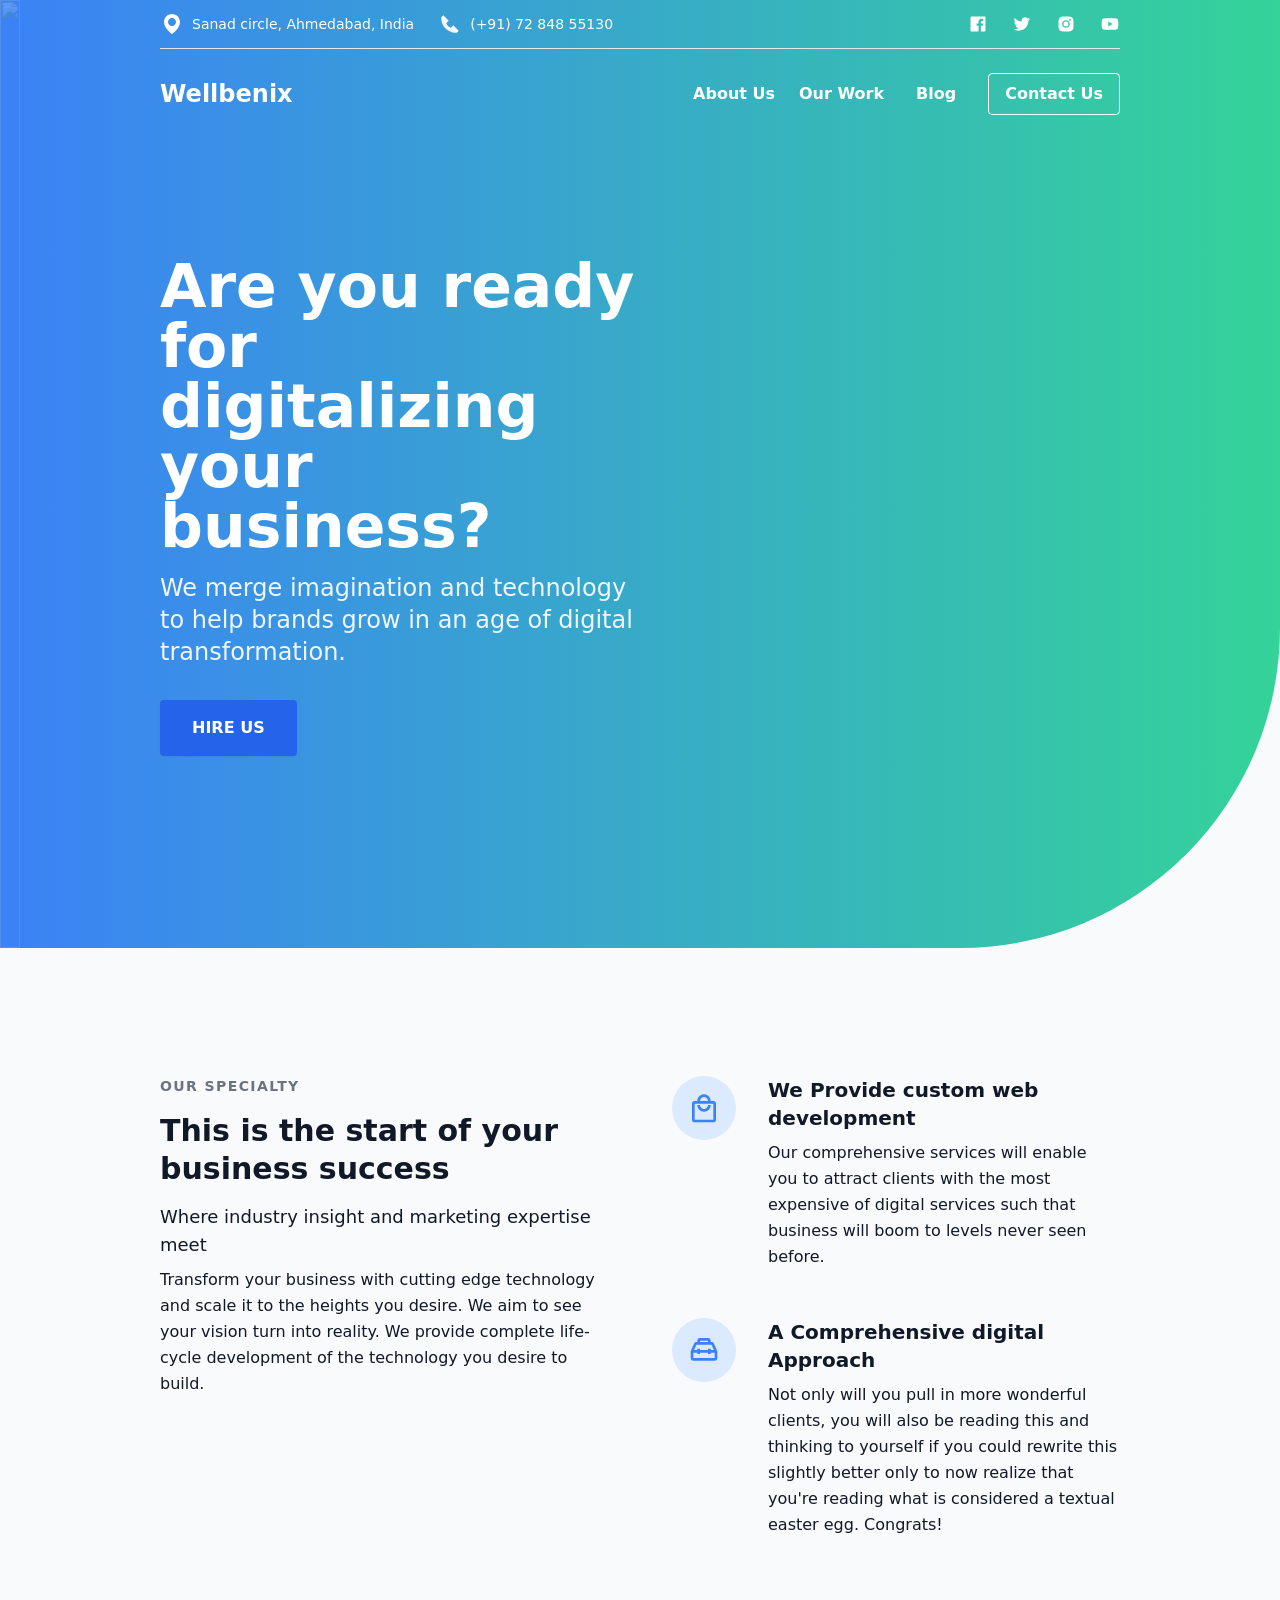
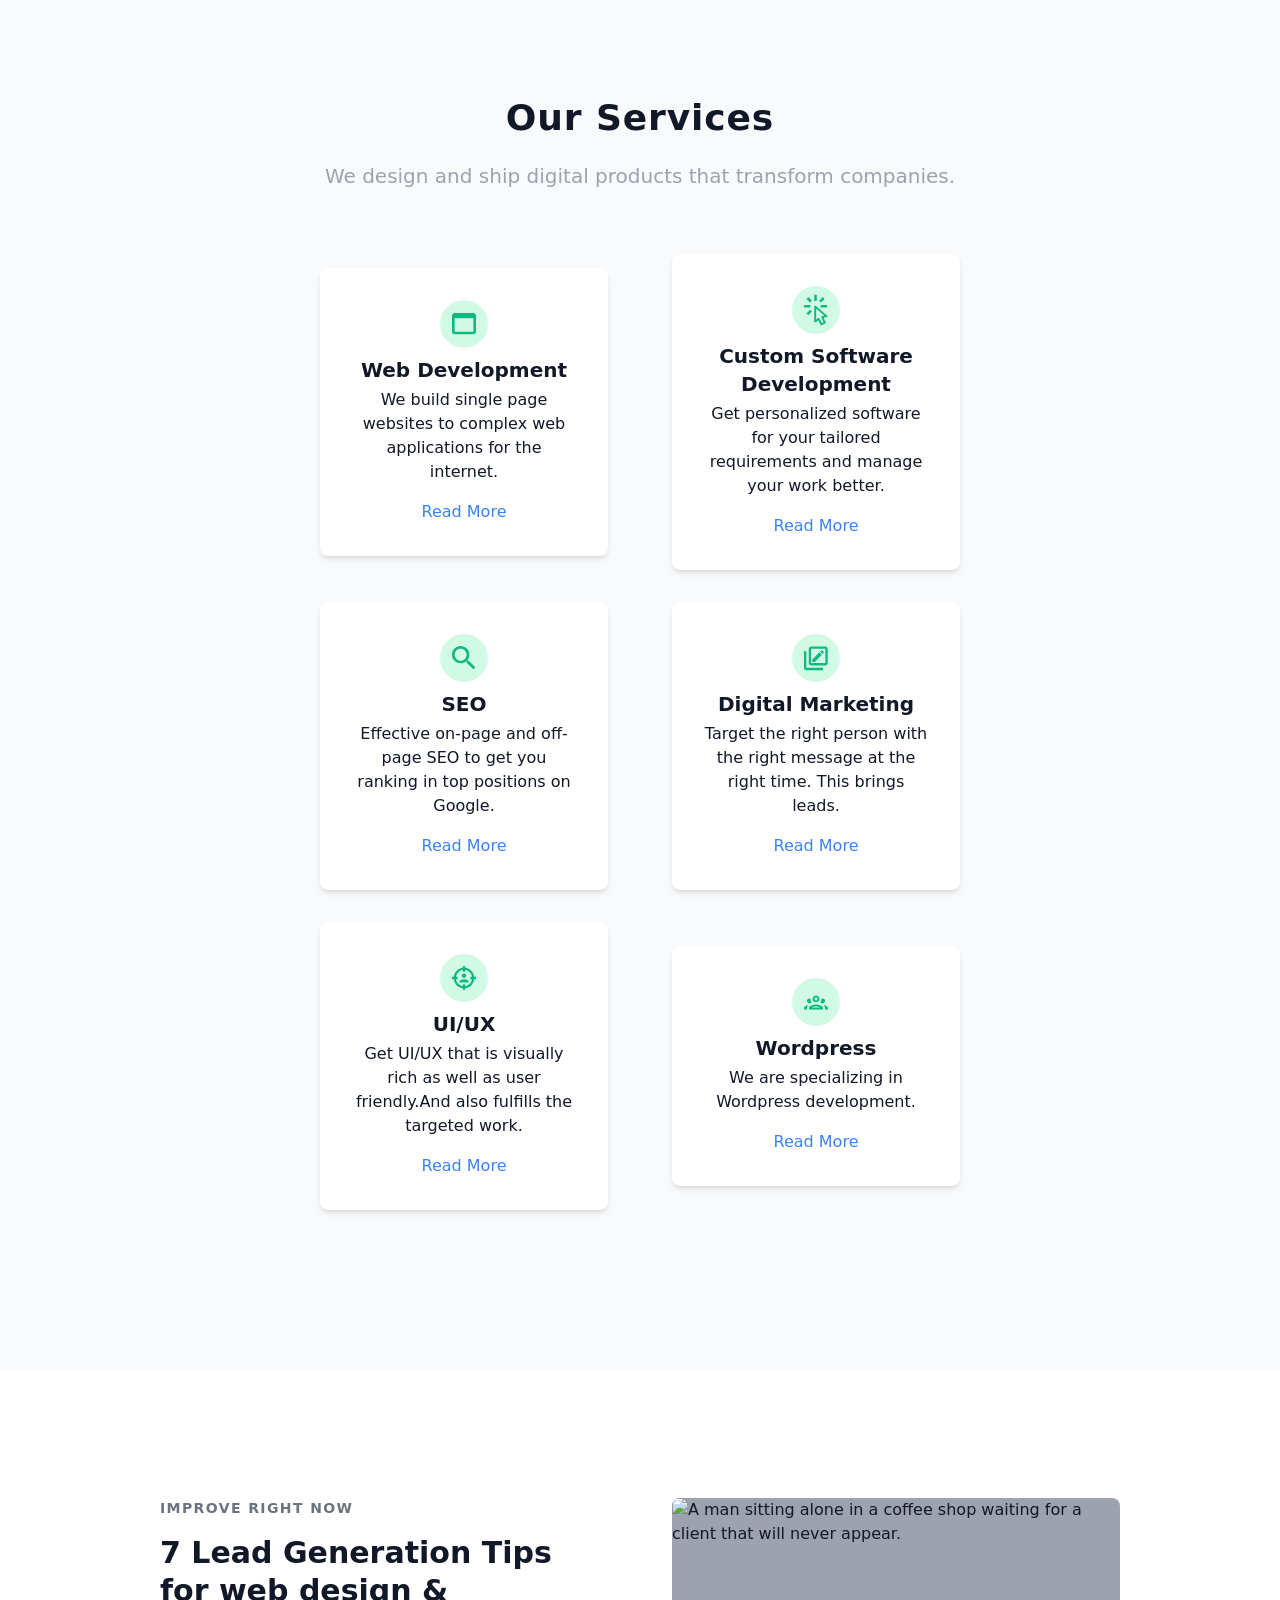
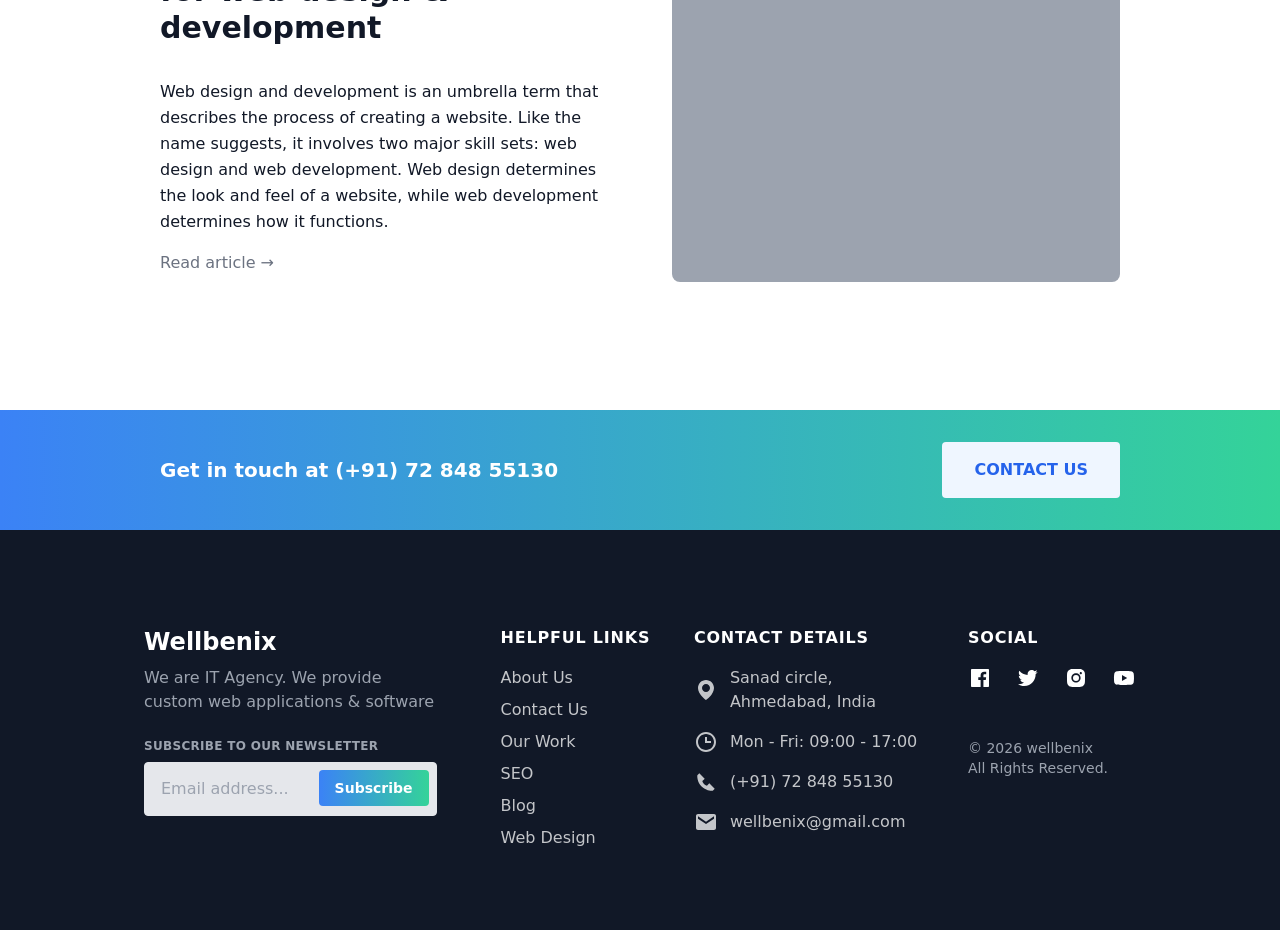
==== commit d2446bd5: "index style" ====
--- a/index.html
+++ b/index.html
@@ -122,18 +122,18 @@
               class="w-full bg-white md:bg-transparent rounded shadow-lg px-6 py-4 mt-4 text-center md:p-0 md:mt-0 md:shadow-none">
               <ul class="md:flex items-center">
                 <li><a class="py-2 inline-block md:text-white md:hidden lg:block font-semibold hover:underline"
-                    href="./src/about_us.html">About
+                    href="./src./about_us.html">About
                     Us</a>
                 </li>
                 <li class="md:ml-4"><a class="py-2 inline-block md:text-white md:px-2 font-semibold hover:underline"
-                    href="./src/our_work.html">Our Work</a></li>
+                    href="./src./our_work.html">Our Work</a></li>
                 <li class="md:ml-4 md:hidden lg:block"><a
                     class="py-2 inline-block md:text-white md:px-2 font-semibold hover:underline"
-                    href="./src/blog.html  ">Blog</a>
+                    href="./src./blog.html  ">Blog</a>
                 </li>
                 <li class="md:ml-6 mt-3 md:mt-0">
                   <a class='inline-block font-semibold px-4 py-2 text-white bg-blue-600 md:bg-transparent md:text-white border border-white rounded hover:bg-white hover:text-green-400'
-                    href='./src/contact_us.html'>Contact Us</a>
+                    href='./src./contact_us.html'>Contact Us</a>
                 </li>
               </ul>
             </nav>
@@ -148,7 +148,7 @@
       <section class="cover relative bg-gradient-to-r from-blue-500 to-green-400 px-4 sm:px-8 lg:px-16 xl:px-40 2xl:px-64 overflow-hidden py-48 flex
       items-center">
         <div class="h-full absolute top-0 left-0 z-0">
-          <img src="./src/images/agency_hero.jpg" alt="" class="w-full h-full object-cover opacity-20">
+          <img src="images/agency_hero.jpg" alt="" class="w-full h-full object-cover opacity-20">
         </div>
 
         <div class="lg:w-3/4 xl:w-2/4 relative z-10 h-100 lg:mt-16">
@@ -332,7 +332,7 @@
 
         <div class="w-full lg:w-1/2 lg:px-8 my-20 md:my-0">
           <div class="bg-gray-400 w-full h-96 rounded-lg overflow-hidden">
-            <img src="./src/images/lead_generation.jpg"
+            <img src="./src./images/lead_generation.jpg"
               alt="A man sitting alone in a coffee shop waiting for a client that will never appear."
               class="h-full w-full object-cover">
           </div>
@@ -347,7 +347,7 @@
       class="relative bg-gradient-to-r from-blue-500 to-green-400  px-4 sm:px-8 lg:px-16 xl:px-40 2xl:px-64 py-8">
       <div class="flex flex-col md:flex-row items-center justify-between">
         <h2 class="text-xl font-bold text-white">Get in touch at (+91) 72 848 55130</h2>
-        <a href="./src/contact_us.html"
+        <a href="./src./contact_us.html"
           class="px-8 py-4 mt-8 lg:mt-0 uppercase rounded inline-block font-bold lg:ml-8 bg-blue-50 text-blue-600 hover:bg-blue-600 hover:text-blue-50">Contact
           Us</a>
       </div>
@@ -394,16 +394,16 @@
         <div class="w-full md:w-1/8 lg:w-1/6 mt-20 lg:mt-0 lg:mx-4">
           <h5 class="uppercase tracking-wider font-semibold">Helpful Links</h5>
           <ul class="mt-4">
-            <li class="mt-2"><a href="./src/about_us.html" title="" class="opacity-75 hover:opacity-100">About Us
+            <li class="mt-2"><a href="./src./about_us.html" title="" class="opacity-75 hover:opacity-100">About Us
                 </a></li>
-            <li class="mt-2"><a href="./src/contact_us.html" title="" class="opacity-75 hover:opacity-100">Contact
+            <li class="mt-2"><a href="./src./contact_us.html" title="" class="opacity-75 hover:opacity-100">Contact
               Us</a></li>
-              <li class="mt-2"><a href="./src/our_work.html" title="" class="opacity-75 hover:opacity-100">Our
+              <li class="mt-2"><a href="./src./our_work.html" title="" class="opacity-75 hover:opacity-100">Our
                 Work</a></li>
-            <li class="mt-2"><a href="./src/seo_for_dentists.html" title="" class="opacity-75 hover:opacity-100">SEO</a></li>
-            <li class="mt-2"><a href="./src/blog.html" title="" class="opacity-75 hover:opacity-100">Blog</a></li>
+            <li class="mt-2"><a href="./src./seo_for_dentists.html" title="" class="opacity-75 hover:opacity-100">SEO</a></li>
+            <li class="mt-2"><a href="./src./blog.html" title="" class="opacity-75 hover:opacity-100">Blog</a></li>
             
-            <li class="mt-2"><a href="./src/dentist_web_design.html" title="" class="opacity-75 hover:opacity-100">Web
+            <li class="mt-2"><a href="./src./dentist_web_design.html" title="" class="opacity-75 hover:opacity-100">Web
                 Design</a>
             </li>
           </ul>
@@ -526,9 +526,9 @@
         </div>
       </div>
       <!-- <div class="flex w-full flex-col items-center text-xs mt-12">
-        <a class="text-gray-400 hover:text-gray-300" href="./src/privacy_policy.html" rel="nofollow">Privacy
+        <a class="text-gray-400 hover:text-gray-300" href="./src./privacy_policy.html" rel="nofollow">Privacy
           Policy</a>
-        <a class="text-gray-400 hover:text-gray-300" href="./src/terms_and_conditions.html" rel="nofollow">Terms
+        <a class="text-gray-400 hover:text-gray-300" href="./src./terms_and_conditions.html" rel="nofollow">Terms
           &amp;
           Conditions</a>
       </div> -->
@@ -541,4 +541,4 @@
 <script src="js/index.js"></script>
 <script src="js/form.js"></script>
 
-</html>
+</html>
--- a/src/styles/index.css
+++ b/src/styles/index.css
@@ -0,0 +1,186279 @@
+/* Tailwind base styles, components and utilities swapped in with npm run build */
+
+/*! modern-normalize v1.0.0 | MIT License | https://github.com/sindresorhus/modern-normalize */
+
+/*
+Document
+========
+*/
+
+/**
+Use a better box model (opinionated).
+*/
+
+*,
+*::before,
+*::after {
+  box-sizing: border-box;
+}
+
+/**
+Use a more readable tab size (opinionated).
+*/
+
+:root {
+  -moz-tab-size: 4;
+  -o-tab-size: 4;
+     tab-size: 4;
+}
+
+/**
+1. Correct the line height in all browsers.
+2. Prevent adjustments of font size after orientation changes in iOS.
+*/
+
+html {
+  line-height: 1.15; /* 1 */
+  -webkit-text-size-adjust: 100%; /* 2 */
+}
+
+/*
+Sections
+========
+*/
+
+/**
+Remove the margin in all browsers.
+*/
+
+body {
+  margin: 0;
+}
+
+/**
+Improve consistency of default fonts in all browsers. (https://github.com/sindresorhus/modern-normalize/issues/3)
+*/
+
+body {
+  font-family:
+		system-ui,
+		-apple-system, /* Firefox supports this but not yet `system-ui` */
+		'Segoe UI',
+		Roboto,
+		Helvetica,
+		Arial,
+		sans-serif,
+		'Apple Color Emoji',
+		'Segoe UI Emoji';
+}
+
+/*
+Grouping content
+================
+*/
+
+/**
+1. Add the correct height in Firefox.
+2. Correct the inheritance of border color in Firefox. (https://bugzilla.mozilla.org/show_bug.cgi?id=190655)
+*/
+
+hr {
+  height: 0; /* 1 */
+  color: inherit; /* 2 */
+}
+
+/*
+Text-level semantics
+====================
+*/
+
+/**
+Add the correct text decoration in Chrome, Edge, and Safari.
+*/
+
+abbr[title] {
+  -webkit-text-decoration: underline dotted;
+          text-decoration: underline dotted;
+}
+
+/**
+Add the correct font weight in Edge and Safari.
+*/
+
+b,
+strong {
+  font-weight: bolder;
+}
+
+/**
+1. Improve consistency of default fonts in all browsers. (https://github.com/sindresorhus/modern-normalize/issues/3)
+2. Correct the odd 'em' font sizing in all browsers.
+*/
+
+code,
+kbd,
+samp,
+pre {
+  font-family:
+		ui-monospace,
+		SFMono-Regular,
+		Consolas,
+		'Liberation Mono',
+		Menlo,
+		monospace; /* 1 */
+  font-size: 1em; /* 2 */
+}
+
+/**
+Add the correct font size in all browsers.
+*/
+
+small {
+  font-size: 80%;
+}
+
+/**
+Prevent 'sub' and 'sup' elements from affecting the line height in all browsers.
+*/
+
+sub,
+sup {
+  font-size: 75%;
+  line-height: 0;
+  position: relative;
+  vertical-align: baseline;
+}
+
+sub {
+  bottom: -0.25em;
+}
+
+sup {
+  top: -0.5em;
+}
+
+/*
+Tabular data
+============
+*/
+
+/**
+1. Remove text indentation from table contents in Chrome and Safari. (https://bugs.chromium.org/p/chromium/issues/detail?id=999088, https://bugs.webkit.org/show_bug.cgi?id=201297)
+2. Correct table border color inheritance in all Chrome and Safari. (https://bugs.chromium.org/p/chromium/issues/detail?id=935729, https://bugs.webkit.org/show_bug.cgi?id=195016)
+*/
+
+table {
+  text-indent: 0; /* 1 */
+  border-color: inherit; /* 2 */
+}
+
+/*
+Forms
+=====
+*/
+
+/**
+1. Change the font styles in all browsers.
+2. Remove the margin in Firefox and Safari.
+*/
+
+button,
+input,
+optgroup,
+select,
+textarea {
+  font-family: inherit; /* 1 */
+  font-size: 100%; /* 1 */
+  line-height: 1.15; /* 1 */
+  margin: 0; /* 2 */
+}
+
+/**
+Remove the inheritance of text transform in Edge and Firefox.
+1. Remove the inheritance of text transform in Firefox.
+*/
+
+button,
+select { /* 1 */
+  text-transform: none;
+}
+
+/**
+Correct the inability to style clickable types in iOS and Safari.
+*/
+
+button,
+[type='button'],
+[type='reset'],
+[type='submit'] {
+  -webkit-appearance: button;
+}
+
+/**
+Remove the inner border and padding in Firefox.
+*/
+
+::-moz-focus-inner {
+  border-style: none;
+  padding: 0;
+}
+
+/**
+Restore the focus styles unset by the previous rule.
+*/
+
+:-moz-focusring {
+  outline: 1px dotted ButtonText;
+}
+
+/**
+Remove the additional ':invalid' styles in Firefox.
+See: https://github.com/mozilla/gecko-dev/blob/2f9eacd9d3d995c937b4251a5557d95d494c9be1/layout/style/res/forms.css#L728-L737
+*/
+
+:-moz-ui-invalid {
+  box-shadow: none;
+}
+
+/**
+Remove the padding so developers are not caught out when they zero out 'fieldset' elements in all browsers.
+*/
+
+legend {
+  padding: 0;
+}
+
+/**
+Add the correct vertical alignment in Chrome and Firefox.
+*/
+
+progress {
+  vertical-align: baseline;
+}
+
+/**
+Correct the cursor style of increment and decrement buttons in Safari.
+*/
+
+::-webkit-inner-spin-button,
+::-webkit-outer-spin-button {
+  height: auto;
+}
+
+/**
+1. Correct the odd appearance in Chrome and Safari.
+2. Correct the outline style in Safari.
+*/
+
+[type='search'] {
+  -webkit-appearance: textfield; /* 1 */
+  outline-offset: -2px; /* 2 */
+}
+
+/**
+Remove the inner padding in Chrome and Safari on macOS.
+*/
+
+::-webkit-search-decoration {
+  -webkit-appearance: none;
+}
+
+/**
+1. Correct the inability to style clickable types in iOS and Safari.
+2. Change font properties to 'inherit' in Safari.
+*/
+
+::-webkit-file-upload-button {
+  -webkit-appearance: button; /* 1 */
+  font: inherit; /* 2 */
+}
+
+/*
+Interactive
+===========
+*/
+
+/*
+Add the correct display in Chrome and Safari.
+*/
+
+summary {
+  display: list-item;
+}
+
+/**
+ * Manually forked from SUIT CSS Base: https://github.com/suitcss/base
+ * A thin layer on top of normalize.css that provides a starting point more
+ * suitable for web applications.
+ */
+
+/**
+ * Removes the default spacing and border for appropriate elements.
+ */
+
+blockquote,
+dl,
+dd,
+h1,
+h2,
+h3,
+h4,
+h5,
+h6,
+hr,
+figure,
+p,
+pre {
+  margin: 0;
+}
+
+button {
+  background-color: transparent;
+  background-image: none;
+}
+
+/**
+ * Work around a Firefox/IE bug where the transparent `button` background
+ * results in a loss of the default `button` focus styles.
+ */
+
+button:focus {
+  outline: 1px dotted;
+  outline: 5px auto -webkit-focus-ring-color;
+}
+
+fieldset {
+  margin: 0;
+  padding: 0;
+}
+
+ol,
+ul {
+  list-style: none;
+  margin: 0;
+  padding: 0;
+}
+
+/**
+ * Tailwind custom reset styles
+ */
+
+/**
+ * 1. Use the user's configured `sans` font-family (with Tailwind's default
+ *    sans-serif font stack as a fallback) as a sane default.
+ * 2. Use Tailwind's default "normal" line-height so the user isn't forced
+ *    to override it to ensure consistency even when using the default theme.
+ */
+
+html {
+  font-family: ui-sans-serif, system-ui, -apple-system, BlinkMacSystemFont, "Segoe UI", Roboto, "Helvetica Neue", Arial, "Noto Sans", sans-serif, "Apple Color Emoji", "Segoe UI Emoji", "Segoe UI Symbol", "Noto Color Emoji"; /* 1 */
+  line-height: 1.5; /* 2 */
+}
+
+/**
+ * Inherit font-family and line-height from `html` so users can set them as
+ * a class directly on the `html` element.
+ */
+
+body {
+  font-family: inherit;
+  line-height: inherit;
+}
+
+/**
+ * 1. Prevent padding and border from affecting element width.
+ *
+ *    We used to set this in the html element and inherit from
+ *    the parent element for everything else. This caused issues
+ *    in shadow-dom-enhanced elements like <details> where the content
+ *    is wrapped by a div with box-sizing set to `content-box`.
+ *
+ *    https://github.com/mozdevs/cssremedy/issues/4
+ *
+ *
+ * 2. Allow adding a border to an element by just adding a border-width.
+ *
+ *    By default, the way the browser specifies that an element should have no
+ *    border is by setting it's border-style to `none` in the user-agent
+ *    stylesheet.
+ *
+ *    In order to easily add borders to elements by just setting the `border-width`
+ *    property, we change the default border-style for all elements to `solid`, and
+ *    use border-width to hide them instead. This way our `border` utilities only
+ *    need to set the `border-width` property instead of the entire `border`
+ *    shorthand, making our border utilities much more straightforward to compose.
+ *
+ *    https://github.com/tailwindcss/tailwindcss/pull/116
+ */
+
+*,
+::before,
+::after {
+  box-sizing: border-box; /* 1 */
+  border-width: 0; /* 2 */
+  border-style: solid; /* 2 */
+  border-color: #e5e7eb; /* 2 */
+}
+
+/*
+ * Ensure horizontal rules are visible by default
+ */
+
+hr {
+  border-top-width: 1px;
+}
+
+/**
+ * Undo the `border-style: none` reset that Normalize applies to images so that
+ * our `border-{width}` utilities have the expected effect.
+ *
+ * The Normalize reset is unnecessary for us since we default the border-width
+ * to 0 on all elements.
+ *
+ * https://github.com/tailwindcss/tailwindcss/issues/362
+ */
+
+img {
+  border-style: solid;
+}
+
+textarea {
+  resize: vertical;
+}
+
+input::-moz-placeholder, textarea::-moz-placeholder {
+  color: #9ca3af;
+}
+
+input:-ms-input-placeholder, textarea:-ms-input-placeholder {
+  color: #9ca3af;
+}
+
+input::placeholder,
+textarea::placeholder {
+  color: #9ca3af;
+}
+
+button,
+[role="button"] {
+  cursor: pointer;
+}
+
+table {
+  border-collapse: collapse;
+}
+
+h1,
+h2,
+h3,
+h4,
+h5,
+h6 {
+  font-size: inherit;
+  font-weight: inherit;
+}
+
+/**
+ * Reset links to optimize for opt-in styling instead of
+ * opt-out.
+ */
+
+a {
+  color: inherit;
+  text-decoration: inherit;
+}
+
+/**
+ * Reset form element properties that are easy to forget to
+ * style explicitly so you don't inadvertently introduce
+ * styles that deviate from your design system. These styles
+ * supplement a partial reset that is already applied by
+ * normalize.css.
+ */
+
+button,
+input,
+optgroup,
+select,
+textarea {
+  padding: 0;
+  line-height: inherit;
+  color: inherit;
+}
+
+/**
+ * Use the configured 'mono' font family for elements that
+ * are expected to be rendered with a monospace font, falling
+ * back to the system monospace stack if there is no configured
+ * 'mono' font family.
+ */
+
+pre,
+code,
+kbd,
+samp {
+  font-family: ui-monospace, SFMono-Regular, Menlo, Monaco, Consolas, "Liberation Mono", "Courier New", monospace;
+}
+
+/**
+ * Make replaced elements `display: block` by default as that's
+ * the behavior you want almost all of the time. Inspired by
+ * CSS Remedy, with `svg` added as well.
+ *
+ * https://github.com/mozdevs/cssremedy/issues/14
+ */
+
+img,
+svg,
+video,
+canvas,
+audio,
+iframe,
+embed,
+object {
+  display: block;
+  vertical-align: middle;
+}
+
+/**
+ * Constrain images and videos to the parent width and preserve
+ * their instrinsic aspect ratio.
+ *
+ * https://github.com/mozdevs/cssremedy/issues/14
+ */
+
+img,
+video {
+  max-width: 100%;
+  height: auto;
+}
+
+.container {
+  width: 100%;
+}
+
+@media (min-width: 640px) {
+  .container {
+    max-width: 640px;
+  }
+}
+
+@media (min-width: 768px) {
+  .container {
+    max-width: 768px;
+  }
+}
+
+@media (min-width: 1024px) {
+  .container {
+    max-width: 1024px;
+  }
+}
+
+@media (min-width: 1280px) {
+  .container {
+    max-width: 1280px;
+  }
+}
+
+@media (min-width: 1536px) {
+  .container {
+    max-width: 1536px;
+  }
+}
+
+/* #region Background images */
+
+.contact_info {
+  background-image: linear-gradient(
+        to right,
+        rgba(0, 0, 0, 0.65),
+        rgba(0, 0, 0, 0.65)
+      ),
+      url('../images/contact.jpg');
+  background-position: center;
+  background-size: cover;
+}
+
+/* #endregion */
+
+/* #region Dropdown Reset & Animation (<details>)*/
+
+details > summary::-webkit-details-marker {
+  display: none;
+}
+
+details > summary:first-of-type {
+  list-style-type: none;
+}
+
+/* #region Applied to FAQ dropdown on toggle open */
+
+svg {
+  transition: transform 0.2s ease-in;
+}
+
+.open summary, .open summary svg {
+  --tw-text-opacity: 1;
+  color: rgba(59, 130, 246, var(--tw-text-opacity));
+}
+
+.open svg {
+  transform: rotate(180deg);
+}
+
+/* #endregion */
+
+/* #region Contact Form */
+
+/* "input-animated" class refers to input where text moves/changes on focus */
+
+form {
+  display: block;
+  margin-top: 1rem;
+  overflow: hidden;
+  /*  STATUS COLOURS  */
+  --error: rgba(239, 68, 68, 1);
+  --success: rgba(16, 185, 129, 1);
+  --underline: rgba(96, 165, 250, 1);
+}
+
+form div {
+  position: relative;
+}
+
+form .input-animated input {
+  border-style: none;
+  display: block;
+  margin-bottom: 1rem;
+  outline: 2px solid transparent;
+  outline-offset: 2px;
+  padding-left: 1rem;
+  padding-right: 1rem;
+  padding-bottom: 1rem;
+  padding-top: 1.25rem;
+  width: 100%;
+}
+
+form .input-animated input::-moz-placeholder {
+  color: transparent;
+}
+
+form .input-animated input:-ms-input-placeholder {
+  color: transparent;
+}
+
+form .input-animated input::placeholder {
+  color: transparent;
+}
+
+form .input-animated input, form .input-animated label {
+  --tw-text-opacity: 1;
+  color: rgba(75, 85, 99, var(--tw-text-opacity));
+}
+
+form .input-animated label {
+  --tw-border-opacity: 1;
+  border-color: rgba(229, 231, 235, var(--tw-border-opacity));
+  border-bottom-width: 2px;
+  height: 100%;
+  pointer-events: none;
+  position: absolute;
+  top: 0px;
+  width: 100%;
+}
+
+form .input-animated label:after {
+  content: '';
+  bottom: -2px;
+  border-color: var(--underline);
+  border-bottom-width: 2px;
+  height: 100%;
+  position: absolute;
+  left: 0px;
+  width: 100%;
+  --tw-translate-x: 0;
+  --tw-translate-y: 0;
+  --tw-rotate: 0;
+  --tw-skew-x: 0;
+  --tw-skew-y: 0;
+  --tw-scale-x: 1;
+  --tw-scale-y: 1;
+  transform: translateX(var(--tw-translate-x)) translateY(var(--tw-translate-y)) rotate(var(--tw-rotate)) skewX(var(--tw-skew-x)) skewY(var(--tw-skew-y)) scaleX(var(--tw-scale-x)) scaleY(var(--tw-scale-y));
+  --tw-translate-x: -100%;
+  transition-property: background-color, border-color, color, fill, stroke, opacity, box-shadow, transform;
+  transition-timing-function: cubic-bezier(0.4, 0, 0.2, 1);
+  transition-duration: 150ms;
+  transition-timing-function: linear;
+  transition-duration: 300ms;
+}
+
+form .input-animated label span {
+  position: absolute;
+  left: 0px;
+  bottom: 0.5rem;
+  transition: all 0.3s ease;
+}
+
+/* only works for adjacent elements below the initial element */
+
+form .input-animated input:not(:-moz-placeholder-shown) + label:after, form textarea:not(:-moz-placeholder-shown) {
+  border-color: var(--error);
+}
+
+form .input-animated input:not(:-ms-input-placeholder) + label:after, form textarea:not(:-ms-input-placeholder) {
+  border-color: var(--error);
+}
+
+form .input-animated input:not(:placeholder-shown) + label:after,
+  form textarea:not(:placeholder-shown) {
+  border-color: var(--error);
+}
+
+form
+    .input-animated
+    input:not(:-moz-placeholder-shown)
+    + .label-name
+    .content-name, form
+    .input-animated
+    input:not(:-moz-placeholder-shown)
+    + .label-email
+    .content-email {
+  color: var(--error);
+}
+
+form
+    .input-animated
+    input:not(:-ms-input-placeholder)
+    + .label-name
+    .content-name, form
+    .input-animated
+    input:not(:-ms-input-placeholder)
+    + .label-email
+    .content-email {
+  color: var(--error);
+}
+
+form
+    .input-animated
+    input:not(:placeholder-shown)
+    + .label-name
+    .content-name,
+  form
+    .input-animated
+    input:not(:placeholder-shown)
+    + .label-email
+    .content-email {
+  color: var(--error);
+}
+
+form .input-animated input:valid + .label-name .content-name,
+  form .input-animated input:valid + .label-email .content-email {
+  color: var(--success);
+}
+
+form .input-animated input:valid + label:after,
+  form textarea:valid {
+  border-color: var(--success);
+}
+
+form .input-animated input:not(:-moz-placeholder-shown) + label span {
+  transform: translateY(-200%);
+}
+
+form .input-animated input:not(:-ms-input-placeholder) + label span {
+  transform: translateY(-200%);
+}
+
+form .input-animated input:focus + label span,
+  form .input-animated input:valid + label span,
+  form .input-animated input:not(:placeholder-shown) + label span {
+  transform: translateY(-200%);
+}
+
+form .input-animated input:not(:-moz-placeholder-shown) + label span {
+  font-weight: 500;
+  font-size: 0.75rem;
+  line-height: 1rem;
+}
+
+form .input-animated input:not(:-ms-input-placeholder) + label span {
+  font-weight: 500;
+  font-size: 0.75rem;
+  line-height: 1rem;
+}
+
+form .input-animated input:focus + label span, form .input-animated input:valid + label span, form .input-animated input:not(:placeholder-shown) + label span {
+  font-weight: 500;
+  font-size: 0.75rem;
+  line-height: 1rem;
+}
+
+form input:not(:-moz-placeholder-shown) + label:after {
+  transform: translateX(0%);
+}
+
+form input:not(:-ms-input-placeholder) + label:after {
+  transform: translateX(0%);
+}
+
+form .input-animated input:focus + label:after,
+  form input:valid + label:after,
+  form input:not(:placeholder-shown) + label:after {
+  transform: translateX(0%);
+}
+
+form input:invalid {
+  --tw-shadow: 0 0 #0000;
+  box-shadow: var(--tw-ring-offset-shadow, 0 0 #0000), var(--tw-ring-shadow, 0 0 #0000), var(--tw-shadow);
+}
+
+/* TEXTAREA ONLY */
+
+form textarea {
+  --tw-border-opacity: 1;
+  border-color: rgba(75, 85, 99, var(--tw-border-opacity));
+  border-width: 1px;
+  margin-top: 2rem;
+}
+
+form textarea:focus {
+  outline: 2px solid transparent;
+  outline-offset: 2px;
+  box-shadow: inset 0px 0px 1px 1px var(--underline);
+}
+
+form textarea:not(:-moz-placeholder-shown) {
+  box-shadow: inset 0px 0px 1px 1px var(--error);
+}
+
+form textarea:not(:-ms-input-placeholder) {
+  box-shadow: inset 0px 0px 1px 1px var(--error);
+}
+
+form textarea:not(:placeholder-shown) {
+  box-shadow: inset 0px 0px 1px 1px var(--error);
+}
+
+form textarea:valid {
+  box-shadow: inset 0px 0px 1px 1px var(--success);
+}
+
+form textarea.not_required {
+  --tw-shadow: 0 0 #0000;
+  box-shadow: var(--tw-ring-offset-shadow, 0 0 #0000), var(--tw-ring-shadow, 0 0 #0000), var(--tw-shadow);
+}
+
+form textarea:invalid {
+  --tw-shadow: 0 0 #0000;
+  box-shadow: var(--tw-ring-offset-shadow, 0 0 #0000), var(--tw-ring-shadow, 0 0 #0000), var(--tw-shadow);
+}
+
+form textarea {
+  padding-top: 0.75rem;
+  padding-bottom: 0.75rem;
+  padding-left: 1rem;
+  padding-right: 1rem;
+  --tw-text-opacity: 1;
+  color: rgba(75, 85, 99, var(--tw-text-opacity));
+}
+
+form textarea::-moz-placeholder {
+  font-size: 0.875rem;
+  line-height: 1.25rem;
+  --tw-text-opacity: 1;
+  color: rgba(107, 114, 128, var(--tw-text-opacity));
+}
+
+form textarea:-ms-input-placeholder {
+  font-size: 0.875rem;
+  line-height: 1.25rem;
+  --tw-text-opacity: 1;
+  color: rgba(107, 114, 128, var(--tw-text-opacity));
+}
+
+form textarea::placeholder {
+  font-size: 0.875rem;
+  line-height: 1.25rem;
+  --tw-text-opacity: 1;
+  color: rgba(107, 114, 128, var(--tw-text-opacity));
+}
+
+/* #endregion */
+
+/* #region Extra Utilities */
+
+/* Custom Colour Border */
+
+.custom_color_border-thick::after,
+  .custom_color_border::after {
+  content: '';
+}
+
+.custom_color_border-thick::after, .custom_color_border::after {
+  background-image: linear-gradient(to bottom right, var(--tw-gradient-stops));
+  --tw-gradient-from: #3b82f6;
+  --tw-gradient-stops: var(--tw-gradient-from), var(--tw-gradient-to, rgba(59, 130, 246, 0));
+  --tw-gradient-to: #34d399;
+  border-radius: 0.125rem;
+  position: absolute;
+  top: -0.125rem;
+  right: -0.125rem;
+  bottom: -0.125rem;
+  left: -0.125rem;
+}
+
+.custom_color_border-thick::after,
+  .custom_color_border::after {
+  z-index: -1;
+}
+
+.custom_color_border-thick::after {
+  background-image: linear-gradient(to bottom right, var(--tw-gradient-stops));
+  --tw-gradient-from: #34d399;
+  --tw-gradient-stops: var(--tw-gradient-from), var(--tw-gradient-to, rgba(52, 211, 153, 0));
+  --tw-gradient-to: #3b82f6;
+  border-radius: 0.125rem;
+  position: absolute;
+  top: -0.5rem;
+  right: -0.5rem;
+  bottom: -0.5rem;
+  left: -0.5rem;
+}
+
+/* #endregion */
+
+.space-y-0 > :not([hidden]) ~ :not([hidden]) {
+  --tw-space-y-reverse: 0;
+  margin-top: calc(0px * calc(1 - var(--tw-space-y-reverse)));
+  margin-bottom: calc(0px * var(--tw-space-y-reverse));
+}
+
+.space-x-0 > :not([hidden]) ~ :not([hidden]) {
+  --tw-space-x-reverse: 0;
+  margin-right: calc(0px * var(--tw-space-x-reverse));
+  margin-left: calc(0px * calc(1 - var(--tw-space-x-reverse)));
+}
+
+.space-y-1 > :not([hidden]) ~ :not([hidden]) {
+  --tw-space-y-reverse: 0;
+  margin-top: calc(0.25rem * calc(1 - var(--tw-space-y-reverse)));
+  margin-bottom: calc(0.25rem * var(--tw-space-y-reverse));
+}
+
+.space-x-1 > :not([hidden]) ~ :not([hidden]) {
+  --tw-space-x-reverse: 0;
+  margin-right: calc(0.25rem * var(--tw-space-x-reverse));
+  margin-left: calc(0.25rem * calc(1 - var(--tw-space-x-reverse)));
+}
+
+.space-y-2 > :not([hidden]) ~ :not([hidden]) {
+  --tw-space-y-reverse: 0;
+  margin-top: calc(0.5rem * calc(1 - var(--tw-space-y-reverse)));
+  margin-bottom: calc(0.5rem * var(--tw-space-y-reverse));
+}
+
+.space-x-2 > :not([hidden]) ~ :not([hidden]) {
+  --tw-space-x-reverse: 0;
+  margin-right: calc(0.5rem * var(--tw-space-x-reverse));
+  margin-left: calc(0.5rem * calc(1 - var(--tw-space-x-reverse)));
+}
+
+.space-y-3 > :not([hidden]) ~ :not([hidden]) {
+  --tw-space-y-reverse: 0;
+  margin-top: calc(0.75rem * calc(1 - var(--tw-space-y-reverse)));
+  margin-bottom: calc(0.75rem * var(--tw-space-y-reverse));
+}
+
+.space-x-3 > :not([hidden]) ~ :not([hidden]) {
+  --tw-space-x-reverse: 0;
+  margin-right: calc(0.75rem * var(--tw-space-x-reverse));
+  margin-left: calc(0.75rem * calc(1 - var(--tw-space-x-reverse)));
+}
+
+.space-y-4 > :not([hidden]) ~ :not([hidden]) {
+  --tw-space-y-reverse: 0;
+  margin-top: calc(1rem * calc(1 - var(--tw-space-y-reverse)));
+  margin-bottom: calc(1rem * var(--tw-space-y-reverse));
+}
+
+.space-x-4 > :not([hidden]) ~ :not([hidden]) {
+  --tw-space-x-reverse: 0;
+  margin-right: calc(1rem * var(--tw-space-x-reverse));
+  margin-left: calc(1rem * calc(1 - var(--tw-space-x-reverse)));
+}
+
+.space-y-5 > :not([hidden]) ~ :not([hidden]) {
+  --tw-space-y-reverse: 0;
+  margin-top: calc(1.25rem * calc(1 - var(--tw-space-y-reverse)));
+  margin-bottom: calc(1.25rem * var(--tw-space-y-reverse));
+}
+
+.space-x-5 > :not([hidden]) ~ :not([hidden]) {
+  --tw-space-x-reverse: 0;
+  margin-right: calc(1.25rem * var(--tw-space-x-reverse));
+  margin-left: calc(1.25rem * calc(1 - var(--tw-space-x-reverse)));
+}
+
+.space-y-6 > :not([hidden]) ~ :not([hidden]) {
+  --tw-space-y-reverse: 0;
+  margin-top: calc(1.5rem * calc(1 - var(--tw-space-y-reverse)));
+  margin-bottom: calc(1.5rem * var(--tw-space-y-reverse));
+}
+
+.space-x-6 > :not([hidden]) ~ :not([hidden]) {
+  --tw-space-x-reverse: 0;
+  margin-right: calc(1.5rem * var(--tw-space-x-reverse));
+  margin-left: calc(1.5rem * calc(1 - var(--tw-space-x-reverse)));
+}
+
+.space-y-7 > :not([hidden]) ~ :not([hidden]) {
+  --tw-space-y-reverse: 0;
+  margin-top: calc(1.75rem * calc(1 - var(--tw-space-y-reverse)));
+  margin-bottom: calc(1.75rem * var(--tw-space-y-reverse));
+}
+
+.space-x-7 > :not([hidden]) ~ :not([hidden]) {
+  --tw-space-x-reverse: 0;
+  margin-right: calc(1.75rem * var(--tw-space-x-reverse));
+  margin-left: calc(1.75rem * calc(1 - var(--tw-space-x-reverse)));
+}
+
+.space-y-8 > :not([hidden]) ~ :not([hidden]) {
+  --tw-space-y-reverse: 0;
+  margin-top: calc(2rem * calc(1 - var(--tw-space-y-reverse)));
+  margin-bottom: calc(2rem * var(--tw-space-y-reverse));
+}
+
+.space-x-8 > :not([hidden]) ~ :not([hidden]) {
+  --tw-space-x-reverse: 0;
+  margin-right: calc(2rem * var(--tw-space-x-reverse));
+  margin-left: calc(2rem * calc(1 - var(--tw-space-x-reverse)));
+}
+
+.space-y-9 > :not([hidden]) ~ :not([hidden]) {
+  --tw-space-y-reverse: 0;
+  margin-top: calc(2.25rem * calc(1 - var(--tw-space-y-reverse)));
+  margin-bottom: calc(2.25rem * var(--tw-space-y-reverse));
+}
+
+.space-x-9 > :not([hidden]) ~ :not([hidden]) {
+  --tw-space-x-reverse: 0;
+  margin-right: calc(2.25rem * var(--tw-space-x-reverse));
+  margin-left: calc(2.25rem * calc(1 - var(--tw-space-x-reverse)));
+}
+
+.space-y-10 > :not([hidden]) ~ :not([hidden]) {
+  --tw-space-y-reverse: 0;
+  margin-top: calc(2.5rem * calc(1 - var(--tw-space-y-reverse)));
+  margin-bottom: calc(2.5rem * var(--tw-space-y-reverse));
+}
+
+.space-x-10 > :not([hidden]) ~ :not([hidden]) {
+  --tw-space-x-reverse: 0;
+  margin-right: calc(2.5rem * var(--tw-space-x-reverse));
+  margin-left: calc(2.5rem * calc(1 - var(--tw-space-x-reverse)));
+}
+
+.space-y-11 > :not([hidden]) ~ :not([hidden]) {
+  --tw-space-y-reverse: 0;
+  margin-top: calc(2.75rem * calc(1 - var(--tw-space-y-reverse)));
+  margin-bottom: calc(2.75rem * var(--tw-space-y-reverse));
+}
+
+.space-x-11 > :not([hidden]) ~ :not([hidden]) {
+  --tw-space-x-reverse: 0;
+  margin-right: calc(2.75rem * var(--tw-space-x-reverse));
+  margin-left: calc(2.75rem * calc(1 - var(--tw-space-x-reverse)));
+}
+
+.space-y-12 > :not([hidden]) ~ :not([hidden]) {
+  --tw-space-y-reverse: 0;
+  margin-top: calc(3rem * calc(1 - var(--tw-space-y-reverse)));
+  margin-bottom: calc(3rem * var(--tw-space-y-reverse));
+}
+
+.space-x-12 > :not([hidden]) ~ :not([hidden]) {
+  --tw-space-x-reverse: 0;
+  margin-right: calc(3rem * var(--tw-space-x-reverse));
+  margin-left: calc(3rem * calc(1 - var(--tw-space-x-reverse)));
+}
+
+.space-y-14 > :not([hidden]) ~ :not([hidden]) {
+  --tw-space-y-reverse: 0;
+  margin-top: calc(3.5rem * calc(1 - var(--tw-space-y-reverse)));
+  margin-bottom: calc(3.5rem * var(--tw-space-y-reverse));
+}
+
+.space-x-14 > :not([hidden]) ~ :not([hidden]) {
+  --tw-space-x-reverse: 0;
+  margin-right: calc(3.5rem * var(--tw-space-x-reverse));
+  margin-left: calc(3.5rem * calc(1 - var(--tw-space-x-reverse)));
+}
+
+.space-y-16 > :not([hidden]) ~ :not([hidden]) {
+  --tw-space-y-reverse: 0;
+  margin-top: calc(4rem * calc(1 - var(--tw-space-y-reverse)));
+  margin-bottom: calc(4rem * var(--tw-space-y-reverse));
+}
+
+.space-x-16 > :not([hidden]) ~ :not([hidden]) {
+  --tw-space-x-reverse: 0;
+  margin-right: calc(4rem * var(--tw-space-x-reverse));
+  margin-left: calc(4rem * calc(1 - var(--tw-space-x-reverse)));
+}
+
+.space-y-20 > :not([hidden]) ~ :not([hidden]) {
+  --tw-space-y-reverse: 0;
+  margin-top: calc(5rem * calc(1 - var(--tw-space-y-reverse)));
+  margin-bottom: calc(5rem * var(--tw-space-y-reverse));
+}
+
+.space-x-20 > :not([hidden]) ~ :not([hidden]) {
+  --tw-space-x-reverse: 0;
+  margin-right: calc(5rem * var(--tw-space-x-reverse));
+  margin-left: calc(5rem * calc(1 - var(--tw-space-x-reverse)));
+}
+
+.space-y-24 > :not([hidden]) ~ :not([hidden]) {
+  --tw-space-y-reverse: 0;
+  margin-top: calc(6rem * calc(1 - var(--tw-space-y-reverse)));
+  margin-bottom: calc(6rem * var(--tw-space-y-reverse));
+}
+
+.space-x-24 > :not([hidden]) ~ :not([hidden]) {
+  --tw-space-x-reverse: 0;
+  margin-right: calc(6rem * var(--tw-space-x-reverse));
+  margin-left: calc(6rem * calc(1 - var(--tw-space-x-reverse)));
+}
+
+.space-y-28 > :not([hidden]) ~ :not([hidden]) {
+  --tw-space-y-reverse: 0;
+  margin-top: calc(7rem * calc(1 - var(--tw-space-y-reverse)));
+  margin-bottom: calc(7rem * var(--tw-space-y-reverse));
+}
+
+.space-x-28 > :not([hidden]) ~ :not([hidden]) {
+  --tw-space-x-reverse: 0;
+  margin-right: calc(7rem * var(--tw-space-x-reverse));
+  margin-left: calc(7rem * calc(1 - var(--tw-space-x-reverse)));
+}
+
+.space-y-32 > :not([hidden]) ~ :not([hidden]) {
+  --tw-space-y-reverse: 0;
+  margin-top: calc(8rem * calc(1 - var(--tw-space-y-reverse)));
+  margin-bottom: calc(8rem * var(--tw-space-y-reverse));
+}
+
+.space-x-32 > :not([hidden]) ~ :not([hidden]) {
+  --tw-space-x-reverse: 0;
+  margin-right: calc(8rem * var(--tw-space-x-reverse));
+  margin-left: calc(8rem * calc(1 - var(--tw-space-x-reverse)));
+}
+
+.space-y-36 > :not([hidden]) ~ :not([hidden]) {
+  --tw-space-y-reverse: 0;
+  margin-top: calc(9rem * calc(1 - var(--tw-space-y-reverse)));
+  margin-bottom: calc(9rem * var(--tw-space-y-reverse));
+}
+
+.space-x-36 > :not([hidden]) ~ :not([hidden]) {
+  --tw-space-x-reverse: 0;
+  margin-right: calc(9rem * var(--tw-space-x-reverse));
+  margin-left: calc(9rem * calc(1 - var(--tw-space-x-reverse)));
+}
+
+.space-y-40 > :not([hidden]) ~ :not([hidden]) {
+  --tw-space-y-reverse: 0;
+  margin-top: calc(10rem * calc(1 - var(--tw-space-y-reverse)));
+  margin-bottom: calc(10rem * var(--tw-space-y-reverse));
+}
+
+.space-x-40 > :not([hidden]) ~ :not([hidden]) {
+  --tw-space-x-reverse: 0;
+  margin-right: calc(10rem * var(--tw-space-x-reverse));
+  margin-left: calc(10rem * calc(1 - var(--tw-space-x-reverse)));
+}
+
+.space-y-44 > :not([hidden]) ~ :not([hidden]) {
+  --tw-space-y-reverse: 0;
+  margin-top: calc(11rem * calc(1 - var(--tw-space-y-reverse)));
+  margin-bottom: calc(11rem * var(--tw-space-y-reverse));
+}
+
+.space-x-44 > :not([hidden]) ~ :not([hidden]) {
+  --tw-space-x-reverse: 0;
+  margin-right: calc(11rem * var(--tw-space-x-reverse));
+  margin-left: calc(11rem * calc(1 - var(--tw-space-x-reverse)));
+}
+
+.space-y-48 > :not([hidden]) ~ :not([hidden]) {
+  --tw-space-y-reverse: 0;
+  margin-top: calc(12rem * calc(1 - var(--tw-space-y-reverse)));
+  margin-bottom: calc(12rem * var(--tw-space-y-reverse));
+}
+
+.space-x-48 > :not([hidden]) ~ :not([hidden]) {
+  --tw-space-x-reverse: 0;
+  margin-right: calc(12rem * var(--tw-space-x-reverse));
+  margin-left: calc(12rem * calc(1 - var(--tw-space-x-reverse)));
+}
+
+.space-y-52 > :not([hidden]) ~ :not([hidden]) {
+  --tw-space-y-reverse: 0;
+  margin-top: calc(13rem * calc(1 - var(--tw-space-y-reverse)));
+  margin-bottom: calc(13rem * var(--tw-space-y-reverse));
+}
+
+.space-x-52 > :not([hidden]) ~ :not([hidden]) {
+  --tw-space-x-reverse: 0;
+  margin-right: calc(13rem * var(--tw-space-x-reverse));
+  margin-left: calc(13rem * calc(1 - var(--tw-space-x-reverse)));
+}
+
+.space-y-56 > :not([hidden]) ~ :not([hidden]) {
+  --tw-space-y-reverse: 0;
+  margin-top: calc(14rem * calc(1 - var(--tw-space-y-reverse)));
+  margin-bottom: calc(14rem * var(--tw-space-y-reverse));
+}
+
+.space-x-56 > :not([hidden]) ~ :not([hidden]) {
+  --tw-space-x-reverse: 0;
+  margin-right: calc(14rem * var(--tw-space-x-reverse));
+  margin-left: calc(14rem * calc(1 - var(--tw-space-x-reverse)));
+}
+
+.space-y-60 > :not([hidden]) ~ :not([hidden]) {
+  --tw-space-y-reverse: 0;
+  margin-top: calc(15rem * calc(1 - var(--tw-space-y-reverse)));
+  margin-bottom: calc(15rem * var(--tw-space-y-reverse));
+}
+
+.space-x-60 > :not([hidden]) ~ :not([hidden]) {
+  --tw-space-x-reverse: 0;
+  margin-right: calc(15rem * var(--tw-space-x-reverse));
+  margin-left: calc(15rem * calc(1 - var(--tw-space-x-reverse)));
+}
+
+.space-y-64 > :not([hidden]) ~ :not([hidden]) {
+  --tw-space-y-reverse: 0;
+  margin-top: calc(16rem * calc(1 - var(--tw-space-y-reverse)));
+  margin-bottom: calc(16rem * var(--tw-space-y-reverse));
+}
+
+.space-x-64 > :not([hidden]) ~ :not([hidden]) {
+  --tw-space-x-reverse: 0;
+  margin-right: calc(16rem * var(--tw-space-x-reverse));
+  margin-left: calc(16rem * calc(1 - var(--tw-space-x-reverse)));
+}
+
+.space-y-72 > :not([hidden]) ~ :not([hidden]) {
+  --tw-space-y-reverse: 0;
+  margin-top: calc(18rem * calc(1 - var(--tw-space-y-reverse)));
+  margin-bottom: calc(18rem * var(--tw-space-y-reverse));
+}
+
+.space-x-72 > :not([hidden]) ~ :not([hidden]) {
+  --tw-space-x-reverse: 0;
+  margin-right: calc(18rem * var(--tw-space-x-reverse));
+  margin-left: calc(18rem * calc(1 - var(--tw-space-x-reverse)));
+}
+
+.space-y-80 > :not([hidden]) ~ :not([hidden]) {
+  --tw-space-y-reverse: 0;
+  margin-top: calc(20rem * calc(1 - var(--tw-space-y-reverse)));
+  margin-bottom: calc(20rem * var(--tw-space-y-reverse));
+}
+
+.space-x-80 > :not([hidden]) ~ :not([hidden]) {
+  --tw-space-x-reverse: 0;
+  margin-right: calc(20rem * var(--tw-space-x-reverse));
+  margin-left: calc(20rem * calc(1 - var(--tw-space-x-reverse)));
+}
+
+.space-y-88 > :not([hidden]) ~ :not([hidden]) {
+  --tw-space-y-reverse: 0;
+  margin-top: calc(21rem * calc(1 - var(--tw-space-y-reverse)));
+  margin-bottom: calc(21rem * var(--tw-space-y-reverse));
+}
+
+.space-x-88 > :not([hidden]) ~ :not([hidden]) {
+  --tw-space-x-reverse: 0;
+  margin-right: calc(21rem * var(--tw-space-x-reverse));
+  margin-left: calc(21rem * calc(1 - var(--tw-space-x-reverse)));
+}
+
+.space-y-96 > :not([hidden]) ~ :not([hidden]) {
+  --tw-space-y-reverse: 0;
+  margin-top: calc(24rem * calc(1 - var(--tw-space-y-reverse)));
+  margin-bottom: calc(24rem * var(--tw-space-y-reverse));
+}
+
+.space-x-96 > :not([hidden]) ~ :not([hidden]) {
+  --tw-space-x-reverse: 0;
+  margin-right: calc(24rem * var(--tw-space-x-reverse));
+  margin-left: calc(24rem * calc(1 - var(--tw-space-x-reverse)));
+}
+
+.space-y-px > :not([hidden]) ~ :not([hidden]) {
+  --tw-space-y-reverse: 0;
+  margin-top: calc(1px * calc(1 - var(--tw-space-y-reverse)));
+  margin-bottom: calc(1px * var(--tw-space-y-reverse));
+}
+
+.space-x-px > :not([hidden]) ~ :not([hidden]) {
+  --tw-space-x-reverse: 0;
+  margin-right: calc(1px * var(--tw-space-x-reverse));
+  margin-left: calc(1px * calc(1 - var(--tw-space-x-reverse)));
+}
+
+.space-y-0\.5 > :not([hidden]) ~ :not([hidden]) {
+  --tw-space-y-reverse: 0;
+  margin-top: calc(0.125rem * calc(1 - var(--tw-space-y-reverse)));
+  margin-bottom: calc(0.125rem * var(--tw-space-y-reverse));
+}
+
+.space-x-0\.5 > :not([hidden]) ~ :not([hidden]) {
+  --tw-space-x-reverse: 0;
+  margin-right: calc(0.125rem * var(--tw-space-x-reverse));
+  margin-left: calc(0.125rem * calc(1 - var(--tw-space-x-reverse)));
+}
+
+.space-y-1\.5 > :not([hidden]) ~ :not([hidden]) {
+  --tw-space-y-reverse: 0;
+  margin-top: calc(0.375rem * calc(1 - var(--tw-space-y-reverse)));
+  margin-bottom: calc(0.375rem * var(--tw-space-y-reverse));
+}
+
+.space-x-1\.5 > :not([hidden]) ~ :not([hidden]) {
+  --tw-space-x-reverse: 0;
+  margin-right: calc(0.375rem * var(--tw-space-x-reverse));
+  margin-left: calc(0.375rem * calc(1 - var(--tw-space-x-reverse)));
+}
+
+.space-y-2\.5 > :not([hidden]) ~ :not([hidden]) {
+  --tw-space-y-reverse: 0;
+  margin-top: calc(0.625rem * calc(1 - var(--tw-space-y-reverse)));
+  margin-bottom: calc(0.625rem * var(--tw-space-y-reverse));
+}
+
+.space-x-2\.5 > :not([hidden]) ~ :not([hidden]) {
+  --tw-space-x-reverse: 0;
+  margin-right: calc(0.625rem * var(--tw-space-x-reverse));
+  margin-left: calc(0.625rem * calc(1 - var(--tw-space-x-reverse)));
+}
+
+.space-y-3\.5 > :not([hidden]) ~ :not([hidden]) {
+  --tw-space-y-reverse: 0;
+  margin-top: calc(0.875rem * calc(1 - var(--tw-space-y-reverse)));
+  margin-bottom: calc(0.875rem * var(--tw-space-y-reverse));
+}
+
+.space-x-3\.5 > :not([hidden]) ~ :not([hidden]) {
+  --tw-space-x-reverse: 0;
+  margin-right: calc(0.875rem * var(--tw-space-x-reverse));
+  margin-left: calc(0.875rem * calc(1 - var(--tw-space-x-reverse)));
+}
+
+.-space-y-0 > :not([hidden]) ~ :not([hidden]) {
+  --tw-space-y-reverse: 0;
+  margin-top: calc(0px * calc(1 - var(--tw-space-y-reverse)));
+  margin-bottom: calc(0px * var(--tw-space-y-reverse));
+}
+
+.-space-x-0 > :not([hidden]) ~ :not([hidden]) {
+  --tw-space-x-reverse: 0;
+  margin-right: calc(0px * var(--tw-space-x-reverse));
+  margin-left: calc(0px * calc(1 - var(--tw-space-x-reverse)));
+}
+
+.-space-y-1 > :not([hidden]) ~ :not([hidden]) {
+  --tw-space-y-reverse: 0;
+  margin-top: calc(-0.25rem * calc(1 - var(--tw-space-y-reverse)));
+  margin-bottom: calc(-0.25rem * var(--tw-space-y-reverse));
+}
+
+.-space-x-1 > :not([hidden]) ~ :not([hidden]) {
+  --tw-space-x-reverse: 0;
+  margin-right: calc(-0.25rem * var(--tw-space-x-reverse));
+  margin-left: calc(-0.25rem * calc(1 - var(--tw-space-x-reverse)));
+}
+
+.-space-y-2 > :not([hidden]) ~ :not([hidden]) {
+  --tw-space-y-reverse: 0;
+  margin-top: calc(-0.5rem * calc(1 - var(--tw-space-y-reverse)));
+  margin-bottom: calc(-0.5rem * var(--tw-space-y-reverse));
+}
+
+.-space-x-2 > :not([hidden]) ~ :not([hidden]) {
+  --tw-space-x-reverse: 0;
+  margin-right: calc(-0.5rem * var(--tw-space-x-reverse));
+  margin-left: calc(-0.5rem * calc(1 - var(--tw-space-x-reverse)));
+}
+
+.-space-y-3 > :not([hidden]) ~ :not([hidden]) {
+  --tw-space-y-reverse: 0;
+  margin-top: calc(-0.75rem * calc(1 - var(--tw-space-y-reverse)));
+  margin-bottom: calc(-0.75rem * var(--tw-space-y-reverse));
+}
+
+.-space-x-3 > :not([hidden]) ~ :not([hidden]) {
+  --tw-space-x-reverse: 0;
+  margin-right: calc(-0.75rem * var(--tw-space-x-reverse));
+  margin-left: calc(-0.75rem * calc(1 - var(--tw-space-x-reverse)));
+}
+
+.-space-y-4 > :not([hidden]) ~ :not([hidden]) {
+  --tw-space-y-reverse: 0;
+  margin-top: calc(-1rem * calc(1 - var(--tw-space-y-reverse)));
+  margin-bottom: calc(-1rem * var(--tw-space-y-reverse));
+}
+
+.-space-x-4 > :not([hidden]) ~ :not([hidden]) {
+  --tw-space-x-reverse: 0;
+  margin-right: calc(-1rem * var(--tw-space-x-reverse));
+  margin-left: calc(-1rem * calc(1 - var(--tw-space-x-reverse)));
+}
+
+.-space-y-5 > :not([hidden]) ~ :not([hidden]) {
+  --tw-space-y-reverse: 0;
+  margin-top: calc(-1.25rem * calc(1 - var(--tw-space-y-reverse)));
+  margin-bottom: calc(-1.25rem * var(--tw-space-y-reverse));
+}
+
+.-space-x-5 > :not([hidden]) ~ :not([hidden]) {
+  --tw-space-x-reverse: 0;
+  margin-right: calc(-1.25rem * var(--tw-space-x-reverse));
+  margin-left: calc(-1.25rem * calc(1 - var(--tw-space-x-reverse)));
+}
+
+.-space-y-6 > :not([hidden]) ~ :not([hidden]) {
+  --tw-space-y-reverse: 0;
+  margin-top: calc(-1.5rem * calc(1 - var(--tw-space-y-reverse)));
+  margin-bottom: calc(-1.5rem * var(--tw-space-y-reverse));
+}
+
+.-space-x-6 > :not([hidden]) ~ :not([hidden]) {
+  --tw-space-x-reverse: 0;
+  margin-right: calc(-1.5rem * var(--tw-space-x-reverse));
+  margin-left: calc(-1.5rem * calc(1 - var(--tw-space-x-reverse)));
+}
+
+.-space-y-7 > :not([hidden]) ~ :not([hidden]) {
+  --tw-space-y-reverse: 0;
+  margin-top: calc(-1.75rem * calc(1 - var(--tw-space-y-reverse)));
+  margin-bottom: calc(-1.75rem * var(--tw-space-y-reverse));
+}
+
+.-space-x-7 > :not([hidden]) ~ :not([hidden]) {
+  --tw-space-x-reverse: 0;
+  margin-right: calc(-1.75rem * var(--tw-space-x-reverse));
+  margin-left: calc(-1.75rem * calc(1 - var(--tw-space-x-reverse)));
+}
+
+.-space-y-8 > :not([hidden]) ~ :not([hidden]) {
+  --tw-space-y-reverse: 0;
+  margin-top: calc(-2rem * calc(1 - var(--tw-space-y-reverse)));
+  margin-bottom: calc(-2rem * var(--tw-space-y-reverse));
+}
+
+.-space-x-8 > :not([hidden]) ~ :not([hidden]) {
+  --tw-space-x-reverse: 0;
+  margin-right: calc(-2rem * var(--tw-space-x-reverse));
+  margin-left: calc(-2rem * calc(1 - var(--tw-space-x-reverse)));
+}
+
+.-space-y-9 > :not([hidden]) ~ :not([hidden]) {
+  --tw-space-y-reverse: 0;
+  margin-top: calc(-2.25rem * calc(1 - var(--tw-space-y-reverse)));
+  margin-bottom: calc(-2.25rem * var(--tw-space-y-reverse));
+}
+
+.-space-x-9 > :not([hidden]) ~ :not([hidden]) {
+  --tw-space-x-reverse: 0;
+  margin-right: calc(-2.25rem * var(--tw-space-x-reverse));
+  margin-left: calc(-2.25rem * calc(1 - var(--tw-space-x-reverse)));
+}
+
+.-space-y-10 > :not([hidden]) ~ :not([hidden]) {
+  --tw-space-y-reverse: 0;
+  margin-top: calc(-2.5rem * calc(1 - var(--tw-space-y-reverse)));
+  margin-bottom: calc(-2.5rem * var(--tw-space-y-reverse));
+}
+
+.-space-x-10 > :not([hidden]) ~ :not([hidden]) {
+  --tw-space-x-reverse: 0;
+  margin-right: calc(-2.5rem * var(--tw-space-x-reverse));
+  margin-left: calc(-2.5rem * calc(1 - var(--tw-space-x-reverse)));
+}
+
+.-space-y-11 > :not([hidden]) ~ :not([hidden]) {
+  --tw-space-y-reverse: 0;
+  margin-top: calc(-2.75rem * calc(1 - var(--tw-space-y-reverse)));
+  margin-bottom: calc(-2.75rem * var(--tw-space-y-reverse));
+}
+
+.-space-x-11 > :not([hidden]) ~ :not([hidden]) {
+  --tw-space-x-reverse: 0;
+  margin-right: calc(-2.75rem * var(--tw-space-x-reverse));
+  margin-left: calc(-2.75rem * calc(1 - var(--tw-space-x-reverse)));
+}
+
+.-space-y-12 > :not([hidden]) ~ :not([hidden]) {
+  --tw-space-y-reverse: 0;
+  margin-top: calc(-3rem * calc(1 - var(--tw-space-y-reverse)));
+  margin-bottom: calc(-3rem * var(--tw-space-y-reverse));
+}
+
+.-space-x-12 > :not([hidden]) ~ :not([hidden]) {
+  --tw-space-x-reverse: 0;
+  margin-right: calc(-3rem * var(--tw-space-x-reverse));
+  margin-left: calc(-3rem * calc(1 - var(--tw-space-x-reverse)));
+}
+
+.-space-y-14 > :not([hidden]) ~ :not([hidden]) {
+  --tw-space-y-reverse: 0;
+  margin-top: calc(-3.5rem * calc(1 - var(--tw-space-y-reverse)));
+  margin-bottom: calc(-3.5rem * var(--tw-space-y-reverse));
+}
+
+.-space-x-14 > :not([hidden]) ~ :not([hidden]) {
+  --tw-space-x-reverse: 0;
+  margin-right: calc(-3.5rem * var(--tw-space-x-reverse));
+  margin-left: calc(-3.5rem * calc(1 - var(--tw-space-x-reverse)));
+}
+
+.-space-y-16 > :not([hidden]) ~ :not([hidden]) {
+  --tw-space-y-reverse: 0;
+  margin-top: calc(-4rem * calc(1 - var(--tw-space-y-reverse)));
+  margin-bottom: calc(-4rem * var(--tw-space-y-reverse));
+}
+
+.-space-x-16 > :not([hidden]) ~ :not([hidden]) {
+  --tw-space-x-reverse: 0;
+  margin-right: calc(-4rem * var(--tw-space-x-reverse));
+  margin-left: calc(-4rem * calc(1 - var(--tw-space-x-reverse)));
+}
+
+.-space-y-20 > :not([hidden]) ~ :not([hidden]) {
+  --tw-space-y-reverse: 0;
+  margin-top: calc(-5rem * calc(1 - var(--tw-space-y-reverse)));
+  margin-bottom: calc(-5rem * var(--tw-space-y-reverse));
+}
+
+.-space-x-20 > :not([hidden]) ~ :not([hidden]) {
+  --tw-space-x-reverse: 0;
+  margin-right: calc(-5rem * var(--tw-space-x-reverse));
+  margin-left: calc(-5rem * calc(1 - var(--tw-space-x-reverse)));
+}
+
+.-space-y-24 > :not([hidden]) ~ :not([hidden]) {
+  --tw-space-y-reverse: 0;
+  margin-top: calc(-6rem * calc(1 - var(--tw-space-y-reverse)));
+  margin-bottom: calc(-6rem * var(--tw-space-y-reverse));
+}
+
+.-space-x-24 > :not([hidden]) ~ :not([hidden]) {
+  --tw-space-x-reverse: 0;
+  margin-right: calc(-6rem * var(--tw-space-x-reverse));
+  margin-left: calc(-6rem * calc(1 - var(--tw-space-x-reverse)));
+}
+
+.-space-y-28 > :not([hidden]) ~ :not([hidden]) {
+  --tw-space-y-reverse: 0;
+  margin-top: calc(-7rem * calc(1 - var(--tw-space-y-reverse)));
+  margin-bottom: calc(-7rem * var(--tw-space-y-reverse));
+}
+
+.-space-x-28 > :not([hidden]) ~ :not([hidden]) {
+  --tw-space-x-reverse: 0;
+  margin-right: calc(-7rem * var(--tw-space-x-reverse));
+  margin-left: calc(-7rem * calc(1 - var(--tw-space-x-reverse)));
+}
+
+.-space-y-32 > :not([hidden]) ~ :not([hidden]) {
+  --tw-space-y-reverse: 0;
+  margin-top: calc(-8rem * calc(1 - var(--tw-space-y-reverse)));
+  margin-bottom: calc(-8rem * var(--tw-space-y-reverse));
+}
+
+.-space-x-32 > :not([hidden]) ~ :not([hidden]) {
+  --tw-space-x-reverse: 0;
+  margin-right: calc(-8rem * var(--tw-space-x-reverse));
+  margin-left: calc(-8rem * calc(1 - var(--tw-space-x-reverse)));
+}
+
+.-space-y-36 > :not([hidden]) ~ :not([hidden]) {
+  --tw-space-y-reverse: 0;
+  margin-top: calc(-9rem * calc(1 - var(--tw-space-y-reverse)));
+  margin-bottom: calc(-9rem * var(--tw-space-y-reverse));
+}
+
+.-space-x-36 > :not([hidden]) ~ :not([hidden]) {
+  --tw-space-x-reverse: 0;
+  margin-right: calc(-9rem * var(--tw-space-x-reverse));
+  margin-left: calc(-9rem * calc(1 - var(--tw-space-x-reverse)));
+}
+
+.-space-y-40 > :not([hidden]) ~ :not([hidden]) {
+  --tw-space-y-reverse: 0;
+  margin-top: calc(-10rem * calc(1 - var(--tw-space-y-reverse)));
+  margin-bottom: calc(-10rem * var(--tw-space-y-reverse));
+}
+
+.-space-x-40 > :not([hidden]) ~ :not([hidden]) {
+  --tw-space-x-reverse: 0;
+  margin-right: calc(-10rem * var(--tw-space-x-reverse));
+  margin-left: calc(-10rem * calc(1 - var(--tw-space-x-reverse)));
+}
+
+.-space-y-44 > :not([hidden]) ~ :not([hidden]) {
+  --tw-space-y-reverse: 0;
+  margin-top: calc(-11rem * calc(1 - var(--tw-space-y-reverse)));
+  margin-bottom: calc(-11rem * var(--tw-space-y-reverse));
+}
+
+.-space-x-44 > :not([hidden]) ~ :not([hidden]) {
+  --tw-space-x-reverse: 0;
+  margin-right: calc(-11rem * var(--tw-space-x-reverse));
+  margin-left: calc(-11rem * calc(1 - var(--tw-space-x-reverse)));
+}
+
+.-space-y-48 > :not([hidden]) ~ :not([hidden]) {
+  --tw-space-y-reverse: 0;
+  margin-top: calc(-12rem * calc(1 - var(--tw-space-y-reverse)));
+  margin-bottom: calc(-12rem * var(--tw-space-y-reverse));
+}
+
+.-space-x-48 > :not([hidden]) ~ :not([hidden]) {
+  --tw-space-x-reverse: 0;
+  margin-right: calc(-12rem * var(--tw-space-x-reverse));
+  margin-left: calc(-12rem * calc(1 - var(--tw-space-x-reverse)));
+}
+
+.-space-y-52 > :not([hidden]) ~ :not([hidden]) {
+  --tw-space-y-reverse: 0;
+  margin-top: calc(-13rem * calc(1 - var(--tw-space-y-reverse)));
+  margin-bottom: calc(-13rem * var(--tw-space-y-reverse));
+}
+
+.-space-x-52 > :not([hidden]) ~ :not([hidden]) {
+  --tw-space-x-reverse: 0;
+  margin-right: calc(-13rem * var(--tw-space-x-reverse));
+  margin-left: calc(-13rem * calc(1 - var(--tw-space-x-reverse)));
+}
+
+.-space-y-56 > :not([hidden]) ~ :not([hidden]) {
+  --tw-space-y-reverse: 0;
+  margin-top: calc(-14rem * calc(1 - var(--tw-space-y-reverse)));
+  margin-bottom: calc(-14rem * var(--tw-space-y-reverse));
+}
+
+.-space-x-56 > :not([hidden]) ~ :not([hidden]) {
+  --tw-space-x-reverse: 0;
+  margin-right: calc(-14rem * var(--tw-space-x-reverse));
+  margin-left: calc(-14rem * calc(1 - var(--tw-space-x-reverse)));
+}
+
+.-space-y-60 > :not([hidden]) ~ :not([hidden]) {
+  --tw-space-y-reverse: 0;
+  margin-top: calc(-15rem * calc(1 - var(--tw-space-y-reverse)));
+  margin-bottom: calc(-15rem * var(--tw-space-y-reverse));
+}
+
+.-space-x-60 > :not([hidden]) ~ :not([hidden]) {
+  --tw-space-x-reverse: 0;
+  margin-right: calc(-15rem * var(--tw-space-x-reverse));
+  margin-left: calc(-15rem * calc(1 - var(--tw-space-x-reverse)));
+}
+
+.-space-y-64 > :not([hidden]) ~ :not([hidden]) {
+  --tw-space-y-reverse: 0;
+  margin-top: calc(-16rem * calc(1 - var(--tw-space-y-reverse)));
+  margin-bottom: calc(-16rem * var(--tw-space-y-reverse));
+}
+
+.-space-x-64 > :not([hidden]) ~ :not([hidden]) {
+  --tw-space-x-reverse: 0;
+  margin-right: calc(-16rem * var(--tw-space-x-reverse));
+  margin-left: calc(-16rem * calc(1 - var(--tw-space-x-reverse)));
+}
+
+.-space-y-72 > :not([hidden]) ~ :not([hidden]) {
+  --tw-space-y-reverse: 0;
+  margin-top: calc(-18rem * calc(1 - var(--tw-space-y-reverse)));
+  margin-bottom: calc(-18rem * var(--tw-space-y-reverse));
+}
+
+.-space-x-72 > :not([hidden]) ~ :not([hidden]) {
+  --tw-space-x-reverse: 0;
+  margin-right: calc(-18rem * var(--tw-space-x-reverse));
+  margin-left: calc(-18rem * calc(1 - var(--tw-space-x-reverse)));
+}
+
+.-space-y-80 > :not([hidden]) ~ :not([hidden]) {
+  --tw-space-y-reverse: 0;
+  margin-top: calc(-20rem * calc(1 - var(--tw-space-y-reverse)));
+  margin-bottom: calc(-20rem * var(--tw-space-y-reverse));
+}
+
+.-space-x-80 > :not([hidden]) ~ :not([hidden]) {
+  --tw-space-x-reverse: 0;
+  margin-right: calc(-20rem * var(--tw-space-x-reverse));
+  margin-left: calc(-20rem * calc(1 - var(--tw-space-x-reverse)));
+}
+
+.-space-y-88 > :not([hidden]) ~ :not([hidden]) {
+  --tw-space-y-reverse: 0;
+  margin-top: calc(-21rem * calc(1 - var(--tw-space-y-reverse)));
+  margin-bottom: calc(-21rem * var(--tw-space-y-reverse));
+}
+
+.-space-x-88 > :not([hidden]) ~ :not([hidden]) {
+  --tw-space-x-reverse: 0;
+  margin-right: calc(-21rem * var(--tw-space-x-reverse));
+  margin-left: calc(-21rem * calc(1 - var(--tw-space-x-reverse)));
+}
+
+.-space-y-96 > :not([hidden]) ~ :not([hidden]) {
+  --tw-space-y-reverse: 0;
+  margin-top: calc(-24rem * calc(1 - var(--tw-space-y-reverse)));
+  margin-bottom: calc(-24rem * var(--tw-space-y-reverse));
+}
+
+.-space-x-96 > :not([hidden]) ~ :not([hidden]) {
+  --tw-space-x-reverse: 0;
+  margin-right: calc(-24rem * var(--tw-space-x-reverse));
+  margin-left: calc(-24rem * calc(1 - var(--tw-space-x-reverse)));
+}
+
+.-space-y-px > :not([hidden]) ~ :not([hidden]) {
+  --tw-space-y-reverse: 0;
+  margin-top: calc(-1px * calc(1 - var(--tw-space-y-reverse)));
+  margin-bottom: calc(-1px * var(--tw-space-y-reverse));
+}
+
+.-space-x-px > :not([hidden]) ~ :not([hidden]) {
+  --tw-space-x-reverse: 0;
+  margin-right: calc(-1px * var(--tw-space-x-reverse));
+  margin-left: calc(-1px * calc(1 - var(--tw-space-x-reverse)));
+}
+
+.-space-y-0\.5 > :not([hidden]) ~ :not([hidden]) {
+  --tw-space-y-reverse: 0;
+  margin-top: calc(-0.125rem * calc(1 - var(--tw-space-y-reverse)));
+  margin-bottom: calc(-0.125rem * var(--tw-space-y-reverse));
+}
+
+.-space-x-0\.5 > :not([hidden]) ~ :not([hidden]) {
+  --tw-space-x-reverse: 0;
+  margin-right: calc(-0.125rem * var(--tw-space-x-reverse));
+  margin-left: calc(-0.125rem * calc(1 - var(--tw-space-x-reverse)));
+}
+
+.-space-y-1\.5 > :not([hidden]) ~ :not([hidden]) {
+  --tw-space-y-reverse: 0;
+  margin-top: calc(-0.375rem * calc(1 - var(--tw-space-y-reverse)));
+  margin-bottom: calc(-0.375rem * var(--tw-space-y-reverse));
+}
+
+.-space-x-1\.5 > :not([hidden]) ~ :not([hidden]) {
+  --tw-space-x-reverse: 0;
+  margin-right: calc(-0.375rem * var(--tw-space-x-reverse));
+  margin-left: calc(-0.375rem * calc(1 - var(--tw-space-x-reverse)));
+}
+
+.-space-y-2\.5 > :not([hidden]) ~ :not([hidden]) {
+  --tw-space-y-reverse: 0;
+  margin-top: calc(-0.625rem * calc(1 - var(--tw-space-y-reverse)));
+  margin-bottom: calc(-0.625rem * var(--tw-space-y-reverse));
+}
+
+.-space-x-2\.5 > :not([hidden]) ~ :not([hidden]) {
+  --tw-space-x-reverse: 0;
+  margin-right: calc(-0.625rem * var(--tw-space-x-reverse));
+  margin-left: calc(-0.625rem * calc(1 - var(--tw-space-x-reverse)));
+}
+
+.-space-y-3\.5 > :not([hidden]) ~ :not([hidden]) {
+  --tw-space-y-reverse: 0;
+  margin-top: calc(-0.875rem * calc(1 - var(--tw-space-y-reverse)));
+  margin-bottom: calc(-0.875rem * var(--tw-space-y-reverse));
+}
+
+.-space-x-3\.5 > :not([hidden]) ~ :not([hidden]) {
+  --tw-space-x-reverse: 0;
+  margin-right: calc(-0.875rem * var(--tw-space-x-reverse));
+  margin-left: calc(-0.875rem * calc(1 - var(--tw-space-x-reverse)));
+}
+
+.space-y-reverse > :not([hidden]) ~ :not([hidden]) {
+  --tw-space-y-reverse: 1;
+}
+
+.space-x-reverse > :not([hidden]) ~ :not([hidden]) {
+  --tw-space-x-reverse: 1;
+}
+
+.divide-y-0 > :not([hidden]) ~ :not([hidden]) {
+  --tw-divide-y-reverse: 0;
+  border-top-width: calc(0px * calc(1 - var(--tw-divide-y-reverse)));
+  border-bottom-width: calc(0px * var(--tw-divide-y-reverse));
+}
+
+.divide-x-0 > :not([hidden]) ~ :not([hidden]) {
+  --tw-divide-x-reverse: 0;
+  border-right-width: calc(0px * var(--tw-divide-x-reverse));
+  border-left-width: calc(0px * calc(1 - var(--tw-divide-x-reverse)));
+}
+
+.divide-y-2 > :not([hidden]) ~ :not([hidden]) {
+  --tw-divide-y-reverse: 0;
+  border-top-width: calc(2px * calc(1 - var(--tw-divide-y-reverse)));
+  border-bottom-width: calc(2px * var(--tw-divide-y-reverse));
+}
+
+.divide-x-2 > :not([hidden]) ~ :not([hidden]) {
+  --tw-divide-x-reverse: 0;
+  border-right-width: calc(2px * var(--tw-divide-x-reverse));
+  border-left-width: calc(2px * calc(1 - var(--tw-divide-x-reverse)));
+}
+
+.divide-y-4 > :not([hidden]) ~ :not([hidden]) {
+  --tw-divide-y-reverse: 0;
+  border-top-width: calc(4px * calc(1 - var(--tw-divide-y-reverse)));
+  border-bottom-width: calc(4px * var(--tw-divide-y-reverse));
+}
+
+.divide-x-4 > :not([hidden]) ~ :not([hidden]) {
+  --tw-divide-x-reverse: 0;
+  border-right-width: calc(4px * var(--tw-divide-x-reverse));
+  border-left-width: calc(4px * calc(1 - var(--tw-divide-x-reverse)));
+}
+
+.divide-y-8 > :not([hidden]) ~ :not([hidden]) {
+  --tw-divide-y-reverse: 0;
+  border-top-width: calc(8px * calc(1 - var(--tw-divide-y-reverse)));
+  border-bottom-width: calc(8px * var(--tw-divide-y-reverse));
+}
+
+.divide-x-8 > :not([hidden]) ~ :not([hidden]) {
+  --tw-divide-x-reverse: 0;
+  border-right-width: calc(8px * var(--tw-divide-x-reverse));
+  border-left-width: calc(8px * calc(1 - var(--tw-divide-x-reverse)));
+}
+
+.divide-y > :not([hidden]) ~ :not([hidden]) {
+  --tw-divide-y-reverse: 0;
+  border-top-width: calc(1px * calc(1 - var(--tw-divide-y-reverse)));
+  border-bottom-width: calc(1px * var(--tw-divide-y-reverse));
+}
+
+.divide-x > :not([hidden]) ~ :not([hidden]) {
+  --tw-divide-x-reverse: 0;
+  border-right-width: calc(1px * var(--tw-divide-x-reverse));
+  border-left-width: calc(1px * calc(1 - var(--tw-divide-x-reverse)));
+}
+
+.divide-y-reverse > :not([hidden]) ~ :not([hidden]) {
+  --tw-divide-y-reverse: 1;
+}
+
+.divide-x-reverse > :not([hidden]) ~ :not([hidden]) {
+  --tw-divide-x-reverse: 1;
+}
+
+.divide-transparent > :not([hidden]) ~ :not([hidden]) {
+  border-color: transparent;
+}
+
+.divide-current > :not([hidden]) ~ :not([hidden]) {
+  border-color: currentColor;
+}
+
+.divide-black > :not([hidden]) ~ :not([hidden]) {
+  --tw-divide-opacity: 1;
+  border-color: rgba(0, 0, 0, var(--tw-divide-opacity));
+}
+
+.divide-white > :not([hidden]) ~ :not([hidden]) {
+  --tw-divide-opacity: 1;
+  border-color: rgba(255, 255, 255, var(--tw-divide-opacity));
+}
+
+.divide-gray-50 > :not([hidden]) ~ :not([hidden]) {
+  --tw-divide-opacity: 1;
+  border-color: rgba(249, 250, 251, var(--tw-divide-opacity));
+}
+
+.divide-gray-100 > :not([hidden]) ~ :not([hidden]) {
+  --tw-divide-opacity: 1;
+  border-color: rgba(243, 244, 246, var(--tw-divide-opacity));
+}
+
+.divide-gray-200 > :not([hidden]) ~ :not([hidden]) {
+  --tw-divide-opacity: 1;
+  border-color: rgba(229, 231, 235, var(--tw-divide-opacity));
+}
+
+.divide-gray-300 > :not([hidden]) ~ :not([hidden]) {
+  --tw-divide-opacity: 1;
+  border-color: rgba(209, 213, 219, var(--tw-divide-opacity));
+}
+
+.divide-gray-400 > :not([hidden]) ~ :not([hidden]) {
+  --tw-divide-opacity: 1;
+  border-color: rgba(156, 163, 175, var(--tw-divide-opacity));
+}
+
+.divide-gray-500 > :not([hidden]) ~ :not([hidden]) {
+  --tw-divide-opacity: 1;
+  border-color: rgba(107, 114, 128, var(--tw-divide-opacity));
+}
+
+.divide-gray-600 > :not([hidden]) ~ :not([hidden]) {
+  --tw-divide-opacity: 1;
+  border-color: rgba(75, 85, 99, var(--tw-divide-opacity));
+}
+
+.divide-gray-700 > :not([hidden]) ~ :not([hidden]) {
+  --tw-divide-opacity: 1;
+  border-color: rgba(55, 65, 81, var(--tw-divide-opacity));
+}
+
+.divide-gray-800 > :not([hidden]) ~ :not([hidden]) {
+  --tw-divide-opacity: 1;
+  border-color: rgba(31, 41, 55, var(--tw-divide-opacity));
+}
+
+.divide-gray-900 > :not([hidden]) ~ :not([hidden]) {
+  --tw-divide-opacity: 1;
+  border-color: rgba(17, 24, 39, var(--tw-divide-opacity));
+}
+
+.divide-red-50 > :not([hidden]) ~ :not([hidden]) {
+  --tw-divide-opacity: 1;
+  border-color: rgba(254, 242, 242, var(--tw-divide-opacity));
+}
+
+.divide-red-100 > :not([hidden]) ~ :not([hidden]) {
+  --tw-divide-opacity: 1;
+  border-color: rgba(254, 226, 226, var(--tw-divide-opacity));
+}
+
+.divide-red-200 > :not([hidden]) ~ :not([hidden]) {
+  --tw-divide-opacity: 1;
+  border-color: rgba(254, 202, 202, var(--tw-divide-opacity));
+}
+
+.divide-red-300 > :not([hidden]) ~ :not([hidden]) {
+  --tw-divide-opacity: 1;
+  border-color: rgba(252, 165, 165, var(--tw-divide-opacity));
+}
+
+.divide-red-400 > :not([hidden]) ~ :not([hidden]) {
+  --tw-divide-opacity: 1;
+  border-color: rgba(248, 113, 113, var(--tw-divide-opacity));
+}
+
+.divide-red-500 > :not([hidden]) ~ :not([hidden]) {
+  --tw-divide-opacity: 1;
+  border-color: rgba(239, 68, 68, var(--tw-divide-opacity));
+}
+
+.divide-red-600 > :not([hidden]) ~ :not([hidden]) {
+  --tw-divide-opacity: 1;
+  border-color: rgba(220, 38, 38, var(--tw-divide-opacity));
+}
+
+.divide-red-700 > :not([hidden]) ~ :not([hidden]) {
+  --tw-divide-opacity: 1;
+  border-color: rgba(185, 28, 28, var(--tw-divide-opacity));
+}
+
+.divide-red-800 > :not([hidden]) ~ :not([hidden]) {
+  --tw-divide-opacity: 1;
+  border-color: rgba(153, 27, 27, var(--tw-divide-opacity));
+}
+
+.divide-red-900 > :not([hidden]) ~ :not([hidden]) {
+  --tw-divide-opacity: 1;
+  border-color: rgba(127, 29, 29, var(--tw-divide-opacity));
+}
+
+.divide-yellow-50 > :not([hidden]) ~ :not([hidden]) {
+  --tw-divide-opacity: 1;
+  border-color: rgba(255, 251, 235, var(--tw-divide-opacity));
+}
+
+.divide-yellow-100 > :not([hidden]) ~ :not([hidden]) {
+  --tw-divide-opacity: 1;
+  border-color: rgba(254, 243, 199, var(--tw-divide-opacity));
+}
+
+.divide-yellow-200 > :not([hidden]) ~ :not([hidden]) {
+  --tw-divide-opacity: 1;
+  border-color: rgba(253, 230, 138, var(--tw-divide-opacity));
+}
+
+.divide-yellow-300 > :not([hidden]) ~ :not([hidden]) {
+  --tw-divide-opacity: 1;
+  border-color: rgba(252, 211, 77, var(--tw-divide-opacity));
+}
+
+.divide-yellow-400 > :not([hidden]) ~ :not([hidden]) {
+  --tw-divide-opacity: 1;
+  border-color: rgba(251, 191, 36, var(--tw-divide-opacity));
+}
+
+.divide-yellow-500 > :not([hidden]) ~ :not([hidden]) {
+  --tw-divide-opacity: 1;
+  border-color: rgba(245, 158, 11, var(--tw-divide-opacity));
+}
+
+.divide-yellow-600 > :not([hidden]) ~ :not([hidden]) {
+  --tw-divide-opacity: 1;
+  border-color: rgba(217, 119, 6, var(--tw-divide-opacity));
+}
+
+.divide-yellow-700 > :not([hidden]) ~ :not([hidden]) {
+  --tw-divide-opacity: 1;
+  border-color: rgba(180, 83, 9, var(--tw-divide-opacity));
+}
+
+.divide-yellow-800 > :not([hidden]) ~ :not([hidden]) {
+  --tw-divide-opacity: 1;
+  border-color: rgba(146, 64, 14, var(--tw-divide-opacity));
+}
+
+.divide-yellow-900 > :not([hidden]) ~ :not([hidden]) {
+  --tw-divide-opacity: 1;
+  border-color: rgba(120, 53, 15, var(--tw-divide-opacity));
+}
+
+.divide-green-50 > :not([hidden]) ~ :not([hidden]) {
+  --tw-divide-opacity: 1;
+  border-color: rgba(236, 253, 245, var(--tw-divide-opacity));
+}
+
+.divide-green-100 > :not([hidden]) ~ :not([hidden]) {
+  --tw-divide-opacity: 1;
+  border-color: rgba(209, 250, 229, var(--tw-divide-opacity));
+}
+
+.divide-green-200 > :not([hidden]) ~ :not([hidden]) {
+  --tw-divide-opacity: 1;
+  border-color: rgba(167, 243, 208, var(--tw-divide-opacity));
+}
+
+.divide-green-300 > :not([hidden]) ~ :not([hidden]) {
+  --tw-divide-opacity: 1;
+  border-color: rgba(110, 231, 183, var(--tw-divide-opacity));
+}
+
+.divide-green-400 > :not([hidden]) ~ :not([hidden]) {
+  --tw-divide-opacity: 1;
+  border-color: rgba(52, 211, 153, var(--tw-divide-opacity));
+}
+
+.divide-green-500 > :not([hidden]) ~ :not([hidden]) {
+  --tw-divide-opacity: 1;
+  border-color: rgba(16, 185, 129, var(--tw-divide-opacity));
+}
+
+.divide-green-600 > :not([hidden]) ~ :not([hidden]) {
+  --tw-divide-opacity: 1;
+  border-color: rgba(5, 150, 105, var(--tw-divide-opacity));
+}
+
+.divide-green-700 > :not([hidden]) ~ :not([hidden]) {
+  --tw-divide-opacity: 1;
+  border-color: rgba(4, 120, 87, var(--tw-divide-opacity));
+}
+
+.divide-green-800 > :not([hidden]) ~ :not([hidden]) {
+  --tw-divide-opacity: 1;
+  border-color: rgba(6, 95, 70, var(--tw-divide-opacity));
+}
+
+.divide-green-900 > :not([hidden]) ~ :not([hidden]) {
+  --tw-divide-opacity: 1;
+  border-color: rgba(6, 78, 59, var(--tw-divide-opacity));
+}
+
+.divide-blue-50 > :not([hidden]) ~ :not([hidden]) {
+  --tw-divide-opacity: 1;
+  border-color: rgba(239, 246, 255, var(--tw-divide-opacity));
+}
+
+.divide-blue-100 > :not([hidden]) ~ :not([hidden]) {
+  --tw-divide-opacity: 1;
+  border-color: rgba(219, 234, 254, var(--tw-divide-opacity));
+}
+
+.divide-blue-200 > :not([hidden]) ~ :not([hidden]) {
+  --tw-divide-opacity: 1;
+  border-color: rgba(191, 219, 254, var(--tw-divide-opacity));
+}
+
+.divide-blue-300 > :not([hidden]) ~ :not([hidden]) {
+  --tw-divide-opacity: 1;
+  border-color: rgba(147, 197, 253, var(--tw-divide-opacity));
+}
+
+.divide-blue-400 > :not([hidden]) ~ :not([hidden]) {
+  --tw-divide-opacity: 1;
+  border-color: rgba(96, 165, 250, var(--tw-divide-opacity));
+}
+
+.divide-blue-500 > :not([hidden]) ~ :not([hidden]) {
+  --tw-divide-opacity: 1;
+  border-color: rgba(59, 130, 246, var(--tw-divide-opacity));
+}
+
+.divide-blue-600 > :not([hidden]) ~ :not([hidden]) {
+  --tw-divide-opacity: 1;
+  border-color: rgba(37, 99, 235, var(--tw-divide-opacity));
+}
+
+.divide-blue-700 > :not([hidden]) ~ :not([hidden]) {
+  --tw-divide-opacity: 1;
+  border-color: rgba(29, 78, 216, var(--tw-divide-opacity));
+}
+
+.divide-blue-800 > :not([hidden]) ~ :not([hidden]) {
+  --tw-divide-opacity: 1;
+  border-color: rgba(30, 64, 175, var(--tw-divide-opacity));
+}
+
+.divide-blue-900 > :not([hidden]) ~ :not([hidden]) {
+  --tw-divide-opacity: 1;
+  border-color: rgba(30, 58, 138, var(--tw-divide-opacity));
+}
+
+.divide-indigo-50 > :not([hidden]) ~ :not([hidden]) {
+  --tw-divide-opacity: 1;
+  border-color: rgba(238, 242, 255, var(--tw-divide-opacity));
+}
+
+.divide-indigo-100 > :not([hidden]) ~ :not([hidden]) {
+  --tw-divide-opacity: 1;
+  border-color: rgba(224, 231, 255, var(--tw-divide-opacity));
+}
+
+.divide-indigo-200 > :not([hidden]) ~ :not([hidden]) {
+  --tw-divide-opacity: 1;
+  border-color: rgba(199, 210, 254, var(--tw-divide-opacity));
+}
+
+.divide-indigo-300 > :not([hidden]) ~ :not([hidden]) {
+  --tw-divide-opacity: 1;
+  border-color: rgba(165, 180, 252, var(--tw-divide-opacity));
+}
+
+.divide-indigo-400 > :not([hidden]) ~ :not([hidden]) {
+  --tw-divide-opacity: 1;
+  border-color: rgba(129, 140, 248, var(--tw-divide-opacity));
+}
+
+.divide-indigo-500 > :not([hidden]) ~ :not([hidden]) {
+  --tw-divide-opacity: 1;
+  border-color: rgba(99, 102, 241, var(--tw-divide-opacity));
+}
+
+.divide-indigo-600 > :not([hidden]) ~ :not([hidden]) {
+  --tw-divide-opacity: 1;
+  border-color: rgba(79, 70, 229, var(--tw-divide-opacity));
+}
+
+.divide-indigo-700 > :not([hidden]) ~ :not([hidden]) {
+  --tw-divide-opacity: 1;
+  border-color: rgba(67, 56, 202, var(--tw-divide-opacity));
+}
+
+.divide-indigo-800 > :not([hidden]) ~ :not([hidden]) {
+  --tw-divide-opacity: 1;
+  border-color: rgba(55, 48, 163, var(--tw-divide-opacity));
+}
+
+.divide-indigo-900 > :not([hidden]) ~ :not([hidden]) {
+  --tw-divide-opacity: 1;
+  border-color: rgba(49, 46, 129, var(--tw-divide-opacity));
+}
+
+.divide-purple-50 > :not([hidden]) ~ :not([hidden]) {
+  --tw-divide-opacity: 1;
+  border-color: rgba(245, 243, 255, var(--tw-divide-opacity));
+}
+
+.divide-purple-100 > :not([hidden]) ~ :not([hidden]) {
+  --tw-divide-opacity: 1;
+  border-color: rgba(237, 233, 254, var(--tw-divide-opacity));
+}
+
+.divide-purple-200 > :not([hidden]) ~ :not([hidden]) {
+  --tw-divide-opacity: 1;
+  border-color: rgba(221, 214, 254, var(--tw-divide-opacity));
+}
+
+.divide-purple-300 > :not([hidden]) ~ :not([hidden]) {
+  --tw-divide-opacity: 1;
+  border-color: rgba(196, 181, 253, var(--tw-divide-opacity));
+}
+
+.divide-purple-400 > :not([hidden]) ~ :not([hidden]) {
+  --tw-divide-opacity: 1;
+  border-color: rgba(167, 139, 250, var(--tw-divide-opacity));
+}
+
+.divide-purple-500 > :not([hidden]) ~ :not([hidden]) {
+  --tw-divide-opacity: 1;
+  border-color: rgba(139, 92, 246, var(--tw-divide-opacity));
+}
+
+.divide-purple-600 > :not([hidden]) ~ :not([hidden]) {
+  --tw-divide-opacity: 1;
+  border-color: rgba(124, 58, 237, var(--tw-divide-opacity));
+}
+
+.divide-purple-700 > :not([hidden]) ~ :not([hidden]) {
+  --tw-divide-opacity: 1;
+  border-color: rgba(109, 40, 217, var(--tw-divide-opacity));
+}
+
+.divide-purple-800 > :not([hidden]) ~ :not([hidden]) {
+  --tw-divide-opacity: 1;
+  border-color: rgba(91, 33, 182, var(--tw-divide-opacity));
+}
+
+.divide-purple-900 > :not([hidden]) ~ :not([hidden]) {
+  --tw-divide-opacity: 1;
+  border-color: rgba(76, 29, 149, var(--tw-divide-opacity));
+}
+
+.divide-pink-50 > :not([hidden]) ~ :not([hidden]) {
+  --tw-divide-opacity: 1;
+  border-color: rgba(253, 242, 248, var(--tw-divide-opacity));
+}
+
+.divide-pink-100 > :not([hidden]) ~ :not([hidden]) {
+  --tw-divide-opacity: 1;
+  border-color: rgba(252, 231, 243, var(--tw-divide-opacity));
+}
+
+.divide-pink-200 > :not([hidden]) ~ :not([hidden]) {
+  --tw-divide-opacity: 1;
+  border-color: rgba(251, 207, 232, var(--tw-divide-opacity));
+}
+
+.divide-pink-300 > :not([hidden]) ~ :not([hidden]) {
+  --tw-divide-opacity: 1;
+  border-color: rgba(249, 168, 212, var(--tw-divide-opacity));
+}
+
+.divide-pink-400 > :not([hidden]) ~ :not([hidden]) {
+  --tw-divide-opacity: 1;
+  border-color: rgba(244, 114, 182, var(--tw-divide-opacity));
+}
+
+.divide-pink-500 > :not([hidden]) ~ :not([hidden]) {
+  --tw-divide-opacity: 1;
+  border-color: rgba(236, 72, 153, var(--tw-divide-opacity));
+}
+
+.divide-pink-600 > :not([hidden]) ~ :not([hidden]) {
+  --tw-divide-opacity: 1;
+  border-color: rgba(219, 39, 119, var(--tw-divide-opacity));
+}
+
+.divide-pink-700 > :not([hidden]) ~ :not([hidden]) {
+  --tw-divide-opacity: 1;
+  border-color: rgba(190, 24, 93, var(--tw-divide-opacity));
+}
+
+.divide-pink-800 > :not([hidden]) ~ :not([hidden]) {
+  --tw-divide-opacity: 1;
+  border-color: rgba(157, 23, 77, var(--tw-divide-opacity));
+}
+
+.divide-pink-900 > :not([hidden]) ~ :not([hidden]) {
+  --tw-divide-opacity: 1;
+  border-color: rgba(131, 24, 67, var(--tw-divide-opacity));
+}
+
+.divide-solid > :not([hidden]) ~ :not([hidden]) {
+  border-style: solid;
+}
+
+.divide-dashed > :not([hidden]) ~ :not([hidden]) {
+  border-style: dashed;
+}
+
+.divide-dotted > :not([hidden]) ~ :not([hidden]) {
+  border-style: dotted;
+}
+
+.divide-double > :not([hidden]) ~ :not([hidden]) {
+  border-style: double;
+}
+
+.divide-none > :not([hidden]) ~ :not([hidden]) {
+  border-style: none;
+}
+
+.divide-opacity-0 > :not([hidden]) ~ :not([hidden]) {
+  --tw-divide-opacity: 0;
+}
+
+.divide-opacity-5 > :not([hidden]) ~ :not([hidden]) {
+  --tw-divide-opacity: 0.05;
+}
+
+.divide-opacity-10 > :not([hidden]) ~ :not([hidden]) {
+  --tw-divide-opacity: 0.1;
+}
+
+.divide-opacity-20 > :not([hidden]) ~ :not([hidden]) {
+  --tw-divide-opacity: 0.2;
+}
+
+.divide-opacity-25 > :not([hidden]) ~ :not([hidden]) {
+  --tw-divide-opacity: 0.25;
+}
+
+.divide-opacity-30 > :not([hidden]) ~ :not([hidden]) {
+  --tw-divide-opacity: 0.3;
+}
+
+.divide-opacity-40 > :not([hidden]) ~ :not([hidden]) {
+  --tw-divide-opacity: 0.4;
+}
+
+.divide-opacity-50 > :not([hidden]) ~ :not([hidden]) {
+  --tw-divide-opacity: 0.5;
+}
+
+.divide-opacity-60 > :not([hidden]) ~ :not([hidden]) {
+  --tw-divide-opacity: 0.6;
+}
+
+.divide-opacity-70 > :not([hidden]) ~ :not([hidden]) {
+  --tw-divide-opacity: 0.7;
+}
+
+.divide-opacity-75 > :not([hidden]) ~ :not([hidden]) {
+  --tw-divide-opacity: 0.75;
+}
+
+.divide-opacity-80 > :not([hidden]) ~ :not([hidden]) {
+  --tw-divide-opacity: 0.8;
+}
+
+.divide-opacity-90 > :not([hidden]) ~ :not([hidden]) {
+  --tw-divide-opacity: 0.9;
+}
+
+.divide-opacity-95 > :not([hidden]) ~ :not([hidden]) {
+  --tw-divide-opacity: 0.95;
+}
+
+.divide-opacity-100 > :not([hidden]) ~ :not([hidden]) {
+  --tw-divide-opacity: 1;
+}
+
+.sr-only {
+  position: absolute;
+  width: 1px;
+  height: 1px;
+  padding: 0;
+  margin: -1px;
+  overflow: hidden;
+  clip: rect(0, 0, 0, 0);
+  white-space: nowrap;
+  border-width: 0;
+}
+
+.not-sr-only {
+  position: static;
+  width: auto;
+  height: auto;
+  padding: 0;
+  margin: 0;
+  overflow: visible;
+  clip: auto;
+  white-space: normal;
+}
+
+.focus-within\:sr-only:focus-within {
+  position: absolute;
+  width: 1px;
+  height: 1px;
+  padding: 0;
+  margin: -1px;
+  overflow: hidden;
+  clip: rect(0, 0, 0, 0);
+  white-space: nowrap;
+  border-width: 0;
+}
+
+.focus-within\:not-sr-only:focus-within {
+  position: static;
+  width: auto;
+  height: auto;
+  padding: 0;
+  margin: 0;
+  overflow: visible;
+  clip: auto;
+  white-space: normal;
+}
+
+.focus\:sr-only:focus {
+  position: absolute;
+  width: 1px;
+  height: 1px;
+  padding: 0;
+  margin: -1px;
+  overflow: hidden;
+  clip: rect(0, 0, 0, 0);
+  white-space: nowrap;
+  border-width: 0;
+}
+
+.focus\:not-sr-only:focus {
+  position: static;
+  width: auto;
+  height: auto;
+  padding: 0;
+  margin: 0;
+  overflow: visible;
+  clip: auto;
+  white-space: normal;
+}
+
+.appearance-none {
+  -webkit-appearance: none;
+     -moz-appearance: none;
+          appearance: none;
+}
+
+.bg-fixed {
+  background-attachment: fixed;
+}
+
+.bg-local {
+  background-attachment: local;
+}
+
+.bg-scroll {
+  background-attachment: scroll;
+}
+
+.bg-clip-border {
+  background-clip: border-box;
+}
+
+.bg-clip-padding {
+  background-clip: padding-box;
+}
+
+.bg-clip-content {
+  background-clip: content-box;
+}
+
+.bg-clip-text {
+  -webkit-background-clip: text;
+          background-clip: text;
+}
+
+.bg-transparent {
+  background-color: transparent;
+}
+
+.bg-current {
+  background-color: currentColor;
+}
+
+.bg-black {
+  --tw-bg-opacity: 1;
+  background-color: rgba(0, 0, 0, var(--tw-bg-opacity));
+}
+
+.bg-white {
+  --tw-bg-opacity: 1;
+  background-color: rgba(255, 255, 255, var(--tw-bg-opacity));
+}
+
+.bg-gray-50 {
+  --tw-bg-opacity: 1;
+  background-color: rgba(249, 250, 251, var(--tw-bg-opacity));
+}
+
+.bg-gray-100 {
+  --tw-bg-opacity: 1;
+  background-color: rgba(243, 244, 246, var(--tw-bg-opacity));
+}
+
+.bg-gray-200 {
+  --tw-bg-opacity: 1;
+  background-color: rgba(229, 231, 235, var(--tw-bg-opacity));
+}
+
+.bg-gray-300 {
+  --tw-bg-opacity: 1;
+  background-color: rgba(209, 213, 219, var(--tw-bg-opacity));
+}
+
+.bg-gray-400 {
+  --tw-bg-opacity: 1;
+  background-color: rgba(156, 163, 175, var(--tw-bg-opacity));
+}
+
+.bg-gray-500 {
+  --tw-bg-opacity: 1;
+  background-color: rgba(107, 114, 128, var(--tw-bg-opacity));
+}
+
+.bg-gray-600 {
+  --tw-bg-opacity: 1;
+  background-color: rgba(75, 85, 99, var(--tw-bg-opacity));
+}
+
+.bg-gray-700 {
+  --tw-bg-opacity: 1;
+  background-color: rgba(55, 65, 81, var(--tw-bg-opacity));
+}
+
+.bg-gray-800 {
+  --tw-bg-opacity: 1;
+  background-color: rgba(31, 41, 55, var(--tw-bg-opacity));
+}
+
+.bg-gray-900 {
+  --tw-bg-opacity: 1;
+  background-color: rgba(17, 24, 39, var(--tw-bg-opacity));
+}
+
+.bg-red-50 {
+  --tw-bg-opacity: 1;
+  background-color: rgba(254, 242, 242, var(--tw-bg-opacity));
+}
+
+.bg-red-100 {
+  --tw-bg-opacity: 1;
+  background-color: rgba(254, 226, 226, var(--tw-bg-opacity));
+}
+
+.bg-red-200 {
+  --tw-bg-opacity: 1;
+  background-color: rgba(254, 202, 202, var(--tw-bg-opacity));
+}
+
+.bg-red-300 {
+  --tw-bg-opacity: 1;
+  background-color: rgba(252, 165, 165, var(--tw-bg-opacity));
+}
+
+.bg-red-400 {
+  --tw-bg-opacity: 1;
+  background-color: rgba(248, 113, 113, var(--tw-bg-opacity));
+}
+
+.bg-red-500 {
+  --tw-bg-opacity: 1;
+  background-color: rgba(239, 68, 68, var(--tw-bg-opacity));
+}
+
+.bg-red-600 {
+  --tw-bg-opacity: 1;
+  background-color: rgba(220, 38, 38, var(--tw-bg-opacity));
+}
+
+.bg-red-700 {
+  --tw-bg-opacity: 1;
+  background-color: rgba(185, 28, 28, var(--tw-bg-opacity));
+}
+
+.bg-red-800 {
+  --tw-bg-opacity: 1;
+  background-color: rgba(153, 27, 27, var(--tw-bg-opacity));
+}
+
+.bg-red-900 {
+  --tw-bg-opacity: 1;
+  background-color: rgba(127, 29, 29, var(--tw-bg-opacity));
+}
+
+.bg-yellow-50 {
+  --tw-bg-opacity: 1;
+  background-color: rgba(255, 251, 235, var(--tw-bg-opacity));
+}
+
+.bg-yellow-100 {
+  --tw-bg-opacity: 1;
+  background-color: rgba(254, 243, 199, var(--tw-bg-opacity));
+}
+
+.bg-yellow-200 {
+  --tw-bg-opacity: 1;
+  background-color: rgba(253, 230, 138, var(--tw-bg-opacity));
+}
+
+.bg-yellow-300 {
+  --tw-bg-opacity: 1;
+  background-color: rgba(252, 211, 77, var(--tw-bg-opacity));
+}
+
+.bg-yellow-400 {
+  --tw-bg-opacity: 1;
+  background-color: rgba(251, 191, 36, var(--tw-bg-opacity));
+}
+
+.bg-yellow-500 {
+  --tw-bg-opacity: 1;
+  background-color: rgba(245, 158, 11, var(--tw-bg-opacity));
+}
+
+.bg-yellow-600 {
+  --tw-bg-opacity: 1;
+  background-color: rgba(217, 119, 6, var(--tw-bg-opacity));
+}
+
+.bg-yellow-700 {
+  --tw-bg-opacity: 1;
+  background-color: rgba(180, 83, 9, var(--tw-bg-opacity));
+}
+
+.bg-yellow-800 {
+  --tw-bg-opacity: 1;
+  background-color: rgba(146, 64, 14, var(--tw-bg-opacity));
+}
+
+.bg-yellow-900 {
+  --tw-bg-opacity: 1;
+  background-color: rgba(120, 53, 15, var(--tw-bg-opacity));
+}
+
+.bg-green-50 {
+  --tw-bg-opacity: 1;
+  background-color: rgba(236, 253, 245, var(--tw-bg-opacity));
+}
+
+.bg-green-100 {
+  --tw-bg-opacity: 1;
+  background-color: rgba(209, 250, 229, var(--tw-bg-opacity));
+}
+
+.bg-green-200 {
+  --tw-bg-opacity: 1;
+  background-color: rgba(167, 243, 208, var(--tw-bg-opacity));
+}
+
+.bg-green-300 {
+  --tw-bg-opacity: 1;
+  background-color: rgba(110, 231, 183, var(--tw-bg-opacity));
+}
+
+.bg-green-400 {
+  --tw-bg-opacity: 1;
+  background-color: rgba(52, 211, 153, var(--tw-bg-opacity));
+}
+
+.bg-green-500 {
+  --tw-bg-opacity: 1;
+  background-color: rgba(16, 185, 129, var(--tw-bg-opacity));
+}
+
+.bg-green-600 {
+  --tw-bg-opacity: 1;
+  background-color: rgba(5, 150, 105, var(--tw-bg-opacity));
+}
+
+.bg-green-700 {
+  --tw-bg-opacity: 1;
+  background-color: rgba(4, 120, 87, var(--tw-bg-opacity));
+}
+
+.bg-green-800 {
+  --tw-bg-opacity: 1;
+  background-color: rgba(6, 95, 70, var(--tw-bg-opacity));
+}
+
+.bg-green-900 {
+  --tw-bg-opacity: 1;
+  background-color: rgba(6, 78, 59, var(--tw-bg-opacity));
+}
+
+.bg-blue-50 {
+  --tw-bg-opacity: 1;
+  background-color: rgba(239, 246, 255, var(--tw-bg-opacity));
+}
+
+.bg-blue-100 {
+  --tw-bg-opacity: 1;
+  background-color: rgba(219, 234, 254, var(--tw-bg-opacity));
+}
+
+.bg-blue-200 {
+  --tw-bg-opacity: 1;
+  background-color: rgba(191, 219, 254, var(--tw-bg-opacity));
+}
+
+.bg-blue-300 {
+  --tw-bg-opacity: 1;
+  background-color: rgba(147, 197, 253, var(--tw-bg-opacity));
+}
+
+.bg-blue-400 {
+  --tw-bg-opacity: 1;
+  background-color: rgba(96, 165, 250, var(--tw-bg-opacity));
+}
+
+.bg-blue-500 {
+  --tw-bg-opacity: 1;
+  background-color: rgba(59, 130, 246, var(--tw-bg-opacity));
+}
+
+.bg-blue-600 {
+  --tw-bg-opacity: 1;
+  background-color: rgba(37, 99, 235, var(--tw-bg-opacity));
+}
+
+.bg-blue-700 {
+  --tw-bg-opacity: 1;
+  background-color: rgba(29, 78, 216, var(--tw-bg-opacity));
+}
+
+.bg-blue-800 {
+  --tw-bg-opacity: 1;
+  background-color: rgba(30, 64, 175, var(--tw-bg-opacity));
+}
+
+.bg-blue-900 {
+  --tw-bg-opacity: 1;
+  background-color: rgba(30, 58, 138, var(--tw-bg-opacity));
+}
+
+.bg-indigo-50 {
+  --tw-bg-opacity: 1;
+  background-color: rgba(238, 242, 255, var(--tw-bg-opacity));
+}
+
+.bg-indigo-100 {
+  --tw-bg-opacity: 1;
+  background-color: rgba(224, 231, 255, var(--tw-bg-opacity));
+}
+
+.bg-indigo-200 {
+  --tw-bg-opacity: 1;
+  background-color: rgba(199, 210, 254, var(--tw-bg-opacity));
+}
+
+.bg-indigo-300 {
+  --tw-bg-opacity: 1;
+  background-color: rgba(165, 180, 252, var(--tw-bg-opacity));
+}
+
+.bg-indigo-400 {
+  --tw-bg-opacity: 1;
+  background-color: rgba(129, 140, 248, var(--tw-bg-opacity));
+}
+
+.bg-indigo-500 {
+  --tw-bg-opacity: 1;
+  background-color: rgba(99, 102, 241, var(--tw-bg-opacity));
+}
+
+.bg-indigo-600 {
+  --tw-bg-opacity: 1;
+  background-color: rgba(79, 70, 229, var(--tw-bg-opacity));
+}
+
+.bg-indigo-700 {
+  --tw-bg-opacity: 1;
+  background-color: rgba(67, 56, 202, var(--tw-bg-opacity));
+}
+
+.bg-indigo-800 {
+  --tw-bg-opacity: 1;
+  background-color: rgba(55, 48, 163, var(--tw-bg-opacity));
+}
+
+.bg-indigo-900 {
+  --tw-bg-opacity: 1;
+  background-color: rgba(49, 46, 129, var(--tw-bg-opacity));
+}
+
+.bg-purple-50 {
+  --tw-bg-opacity: 1;
+  background-color: rgba(245, 243, 255, var(--tw-bg-opacity));
+}
+
+.bg-purple-100 {
+  --tw-bg-opacity: 1;
+  background-color: rgba(237, 233, 254, var(--tw-bg-opacity));
+}
+
+.bg-purple-200 {
+  --tw-bg-opacity: 1;
+  background-color: rgba(221, 214, 254, var(--tw-bg-opacity));
+}
+
+.bg-purple-300 {
+  --tw-bg-opacity: 1;
+  background-color: rgba(196, 181, 253, var(--tw-bg-opacity));
+}
+
+.bg-purple-400 {
+  --tw-bg-opacity: 1;
+  background-color: rgba(167, 139, 250, var(--tw-bg-opacity));
+}
+
+.bg-purple-500 {
+  --tw-bg-opacity: 1;
+  background-color: rgba(139, 92, 246, var(--tw-bg-opacity));
+}
+
+.bg-purple-600 {
+  --tw-bg-opacity: 1;
+  background-color: rgba(124, 58, 237, var(--tw-bg-opacity));
+}
+
+.bg-purple-700 {
+  --tw-bg-opacity: 1;
+  background-color: rgba(109, 40, 217, var(--tw-bg-opacity));
+}
+
+.bg-purple-800 {
+  --tw-bg-opacity: 1;
+  background-color: rgba(91, 33, 182, var(--tw-bg-opacity));
+}
+
+.bg-purple-900 {
+  --tw-bg-opacity: 1;
+  background-color: rgba(76, 29, 149, var(--tw-bg-opacity));
+}
+
+.bg-pink-50 {
+  --tw-bg-opacity: 1;
+  background-color: rgba(253, 242, 248, var(--tw-bg-opacity));
+}
+
+.bg-pink-100 {
+  --tw-bg-opacity: 1;
+  background-color: rgba(252, 231, 243, var(--tw-bg-opacity));
+}
+
+.bg-pink-200 {
+  --tw-bg-opacity: 1;
+  background-color: rgba(251, 207, 232, var(--tw-bg-opacity));
+}
+
+.bg-pink-300 {
+  --tw-bg-opacity: 1;
+  background-color: rgba(249, 168, 212, var(--tw-bg-opacity));
+}
+
+.bg-pink-400 {
+  --tw-bg-opacity: 1;
+  background-color: rgba(244, 114, 182, var(--tw-bg-opacity));
+}
+
+.bg-pink-500 {
+  --tw-bg-opacity: 1;
+  background-color: rgba(236, 72, 153, var(--tw-bg-opacity));
+}
+
+.bg-pink-600 {
+  --tw-bg-opacity: 1;
+  background-color: rgba(219, 39, 119, var(--tw-bg-opacity));
+}
+
+.bg-pink-700 {
+  --tw-bg-opacity: 1;
+  background-color: rgba(190, 24, 93, var(--tw-bg-opacity));
+}
+
+.bg-pink-800 {
+  --tw-bg-opacity: 1;
+  background-color: rgba(157, 23, 77, var(--tw-bg-opacity));
+}
+
+.bg-pink-900 {
+  --tw-bg-opacity: 1;
+  background-color: rgba(131, 24, 67, var(--tw-bg-opacity));
+}
+
+.group:hover .group-hover\:bg-transparent {
+  background-color: transparent;
+}
+
+.group:hover .group-hover\:bg-current {
+  background-color: currentColor;
+}
+
+.group:hover .group-hover\:bg-black {
+  --tw-bg-opacity: 1;
+  background-color: rgba(0, 0, 0, var(--tw-bg-opacity));
+}
+
+.group:hover .group-hover\:bg-white {
+  --tw-bg-opacity: 1;
+  background-color: rgba(255, 255, 255, var(--tw-bg-opacity));
+}
+
+.group:hover .group-hover\:bg-gray-50 {
+  --tw-bg-opacity: 1;
+  background-color: rgba(249, 250, 251, var(--tw-bg-opacity));
+}
+
+.group:hover .group-hover\:bg-gray-100 {
+  --tw-bg-opacity: 1;
+  background-color: rgba(243, 244, 246, var(--tw-bg-opacity));
+}
+
+.group:hover .group-hover\:bg-gray-200 {
+  --tw-bg-opacity: 1;
+  background-color: rgba(229, 231, 235, var(--tw-bg-opacity));
+}
+
+.group:hover .group-hover\:bg-gray-300 {
+  --tw-bg-opacity: 1;
+  background-color: rgba(209, 213, 219, var(--tw-bg-opacity));
+}
+
+.group:hover .group-hover\:bg-gray-400 {
+  --tw-bg-opacity: 1;
+  background-color: rgba(156, 163, 175, var(--tw-bg-opacity));
+}
+
+.group:hover .group-hover\:bg-gray-500 {
+  --tw-bg-opacity: 1;
+  background-color: rgba(107, 114, 128, var(--tw-bg-opacity));
+}
+
+.group:hover .group-hover\:bg-gray-600 {
+  --tw-bg-opacity: 1;
+  background-color: rgba(75, 85, 99, var(--tw-bg-opacity));
+}
+
+.group:hover .group-hover\:bg-gray-700 {
+  --tw-bg-opacity: 1;
+  background-color: rgba(55, 65, 81, var(--tw-bg-opacity));
+}
+
+.group:hover .group-hover\:bg-gray-800 {
+  --tw-bg-opacity: 1;
+  background-color: rgba(31, 41, 55, var(--tw-bg-opacity));
+}
+
+.group:hover .group-hover\:bg-gray-900 {
+  --tw-bg-opacity: 1;
+  background-color: rgba(17, 24, 39, var(--tw-bg-opacity));
+}
+
+.group:hover .group-hover\:bg-red-50 {
+  --tw-bg-opacity: 1;
+  background-color: rgba(254, 242, 242, var(--tw-bg-opacity));
+}
+
+.group:hover .group-hover\:bg-red-100 {
+  --tw-bg-opacity: 1;
+  background-color: rgba(254, 226, 226, var(--tw-bg-opacity));
+}
+
+.group:hover .group-hover\:bg-red-200 {
+  --tw-bg-opacity: 1;
+  background-color: rgba(254, 202, 202, var(--tw-bg-opacity));
+}
+
+.group:hover .group-hover\:bg-red-300 {
+  --tw-bg-opacity: 1;
+  background-color: rgba(252, 165, 165, var(--tw-bg-opacity));
+}
+
+.group:hover .group-hover\:bg-red-400 {
+  --tw-bg-opacity: 1;
+  background-color: rgba(248, 113, 113, var(--tw-bg-opacity));
+}
+
+.group:hover .group-hover\:bg-red-500 {
+  --tw-bg-opacity: 1;
+  background-color: rgba(239, 68, 68, var(--tw-bg-opacity));
+}
+
+.group:hover .group-hover\:bg-red-600 {
+  --tw-bg-opacity: 1;
+  background-color: rgba(220, 38, 38, var(--tw-bg-opacity));
+}
+
+.group:hover .group-hover\:bg-red-700 {
+  --tw-bg-opacity: 1;
+  background-color: rgba(185, 28, 28, var(--tw-bg-opacity));
+}
+
+.group:hover .group-hover\:bg-red-800 {
+  --tw-bg-opacity: 1;
+  background-color: rgba(153, 27, 27, var(--tw-bg-opacity));
+}
+
+.group:hover .group-hover\:bg-red-900 {
+  --tw-bg-opacity: 1;
+  background-color: rgba(127, 29, 29, var(--tw-bg-opacity));
+}
+
+.group:hover .group-hover\:bg-yellow-50 {
+  --tw-bg-opacity: 1;
+  background-color: rgba(255, 251, 235, var(--tw-bg-opacity));
+}
+
+.group:hover .group-hover\:bg-yellow-100 {
+  --tw-bg-opacity: 1;
+  background-color: rgba(254, 243, 199, var(--tw-bg-opacity));
+}
+
+.group:hover .group-hover\:bg-yellow-200 {
+  --tw-bg-opacity: 1;
+  background-color: rgba(253, 230, 138, var(--tw-bg-opacity));
+}
+
+.group:hover .group-hover\:bg-yellow-300 {
+  --tw-bg-opacity: 1;
+  background-color: rgba(252, 211, 77, var(--tw-bg-opacity));
+}
+
+.group:hover .group-hover\:bg-yellow-400 {
+  --tw-bg-opacity: 1;
+  background-color: rgba(251, 191, 36, var(--tw-bg-opacity));
+}
+
+.group:hover .group-hover\:bg-yellow-500 {
+  --tw-bg-opacity: 1;
+  background-color: rgba(245, 158, 11, var(--tw-bg-opacity));
+}
+
+.group:hover .group-hover\:bg-yellow-600 {
+  --tw-bg-opacity: 1;
+  background-color: rgba(217, 119, 6, var(--tw-bg-opacity));
+}
+
+.group:hover .group-hover\:bg-yellow-700 {
+  --tw-bg-opacity: 1;
+  background-color: rgba(180, 83, 9, var(--tw-bg-opacity));
+}
+
+.group:hover .group-hover\:bg-yellow-800 {
+  --tw-bg-opacity: 1;
+  background-color: rgba(146, 64, 14, var(--tw-bg-opacity));
+}
+
+.group:hover .group-hover\:bg-yellow-900 {
+  --tw-bg-opacity: 1;
+  background-color: rgba(120, 53, 15, var(--tw-bg-opacity));
+}
+
+.group:hover .group-hover\:bg-green-50 {
+  --tw-bg-opacity: 1;
+  background-color: rgba(236, 253, 245, var(--tw-bg-opacity));
+}
+
+.group:hover .group-hover\:bg-green-100 {
+  --tw-bg-opacity: 1;
+  background-color: rgba(209, 250, 229, var(--tw-bg-opacity));
+}
+
+.group:hover .group-hover\:bg-green-200 {
+  --tw-bg-opacity: 1;
+  background-color: rgba(167, 243, 208, var(--tw-bg-opacity));
+}
+
+.group:hover .group-hover\:bg-green-300 {
+  --tw-bg-opacity: 1;
+  background-color: rgba(110, 231, 183, var(--tw-bg-opacity));
+}
+
+.group:hover .group-hover\:bg-green-400 {
+  --tw-bg-opacity: 1;
+  background-color: rgba(52, 211, 153, var(--tw-bg-opacity));
+}
+
+.group:hover .group-hover\:bg-green-500 {
+  --tw-bg-opacity: 1;
+  background-color: rgba(16, 185, 129, var(--tw-bg-opacity));
+}
+
+.group:hover .group-hover\:bg-green-600 {
+  --tw-bg-opacity: 1;
+  background-color: rgba(5, 150, 105, var(--tw-bg-opacity));
+}
+
+.group:hover .group-hover\:bg-green-700 {
+  --tw-bg-opacity: 1;
+  background-color: rgba(4, 120, 87, var(--tw-bg-opacity));
+}
+
+.group:hover .group-hover\:bg-green-800 {
+  --tw-bg-opacity: 1;
+  background-color: rgba(6, 95, 70, var(--tw-bg-opacity));
+}
+
+.group:hover .group-hover\:bg-green-900 {
+  --tw-bg-opacity: 1;
+  background-color: rgba(6, 78, 59, var(--tw-bg-opacity));
+}
+
+.group:hover .group-hover\:bg-blue-50 {
+  --tw-bg-opacity: 1;
+  background-color: rgba(239, 246, 255, var(--tw-bg-opacity));
+}
+
+.group:hover .group-hover\:bg-blue-100 {
+  --tw-bg-opacity: 1;
+  background-color: rgba(219, 234, 254, var(--tw-bg-opacity));
+}
+
+.group:hover .group-hover\:bg-blue-200 {
+  --tw-bg-opacity: 1;
+  background-color: rgba(191, 219, 254, var(--tw-bg-opacity));
+}
+
+.group:hover .group-hover\:bg-blue-300 {
+  --tw-bg-opacity: 1;
+  background-color: rgba(147, 197, 253, var(--tw-bg-opacity));
+}
+
+.group:hover .group-hover\:bg-blue-400 {
+  --tw-bg-opacity: 1;
+  background-color: rgba(96, 165, 250, var(--tw-bg-opacity));
+}
+
+.group:hover .group-hover\:bg-blue-500 {
+  --tw-bg-opacity: 1;
+  background-color: rgba(59, 130, 246, var(--tw-bg-opacity));
+}
+
+.group:hover .group-hover\:bg-blue-600 {
+  --tw-bg-opacity: 1;
+  background-color: rgba(37, 99, 235, var(--tw-bg-opacity));
+}
+
+.group:hover .group-hover\:bg-blue-700 {
+  --tw-bg-opacity: 1;
+  background-color: rgba(29, 78, 216, var(--tw-bg-opacity));
+}
+
+.group:hover .group-hover\:bg-blue-800 {
+  --tw-bg-opacity: 1;
+  background-color: rgba(30, 64, 175, var(--tw-bg-opacity));
+}
+
+.group:hover .group-hover\:bg-blue-900 {
+  --tw-bg-opacity: 1;
+  background-color: rgba(30, 58, 138, var(--tw-bg-opacity));
+}
+
+.group:hover .group-hover\:bg-indigo-50 {
+  --tw-bg-opacity: 1;
+  background-color: rgba(238, 242, 255, var(--tw-bg-opacity));
+}
+
+.group:hover .group-hover\:bg-indigo-100 {
+  --tw-bg-opacity: 1;
+  background-color: rgba(224, 231, 255, var(--tw-bg-opacity));
+}
+
+.group:hover .group-hover\:bg-indigo-200 {
+  --tw-bg-opacity: 1;
+  background-color: rgba(199, 210, 254, var(--tw-bg-opacity));
+}
+
+.group:hover .group-hover\:bg-indigo-300 {
+  --tw-bg-opacity: 1;
+  background-color: rgba(165, 180, 252, var(--tw-bg-opacity));
+}
+
+.group:hover .group-hover\:bg-indigo-400 {
+  --tw-bg-opacity: 1;
+  background-color: rgba(129, 140, 248, var(--tw-bg-opacity));
+}
+
+.group:hover .group-hover\:bg-indigo-500 {
+  --tw-bg-opacity: 1;
+  background-color: rgba(99, 102, 241, var(--tw-bg-opacity));
+}
+
+.group:hover .group-hover\:bg-indigo-600 {
+  --tw-bg-opacity: 1;
+  background-color: rgba(79, 70, 229, var(--tw-bg-opacity));
+}
+
+.group:hover .group-hover\:bg-indigo-700 {
+  --tw-bg-opacity: 1;
+  background-color: rgba(67, 56, 202, var(--tw-bg-opacity));
+}
+
+.group:hover .group-hover\:bg-indigo-800 {
+  --tw-bg-opacity: 1;
+  background-color: rgba(55, 48, 163, var(--tw-bg-opacity));
+}
+
+.group:hover .group-hover\:bg-indigo-900 {
+  --tw-bg-opacity: 1;
+  background-color: rgba(49, 46, 129, var(--tw-bg-opacity));
+}
+
+.group:hover .group-hover\:bg-purple-50 {
+  --tw-bg-opacity: 1;
+  background-color: rgba(245, 243, 255, var(--tw-bg-opacity));
+}
+
+.group:hover .group-hover\:bg-purple-100 {
+  --tw-bg-opacity: 1;
+  background-color: rgba(237, 233, 254, var(--tw-bg-opacity));
+}
+
+.group:hover .group-hover\:bg-purple-200 {
+  --tw-bg-opacity: 1;
+  background-color: rgba(221, 214, 254, var(--tw-bg-opacity));
+}
+
+.group:hover .group-hover\:bg-purple-300 {
+  --tw-bg-opacity: 1;
+  background-color: rgba(196, 181, 253, var(--tw-bg-opacity));
+}
+
+.group:hover .group-hover\:bg-purple-400 {
+  --tw-bg-opacity: 1;
+  background-color: rgba(167, 139, 250, var(--tw-bg-opacity));
+}
+
+.group:hover .group-hover\:bg-purple-500 {
+  --tw-bg-opacity: 1;
+  background-color: rgba(139, 92, 246, var(--tw-bg-opacity));
+}
+
+.group:hover .group-hover\:bg-purple-600 {
+  --tw-bg-opacity: 1;
+  background-color: rgba(124, 58, 237, var(--tw-bg-opacity));
+}
+
+.group:hover .group-hover\:bg-purple-700 {
+  --tw-bg-opacity: 1;
+  background-color: rgba(109, 40, 217, var(--tw-bg-opacity));
+}
+
+.group:hover .group-hover\:bg-purple-800 {
+  --tw-bg-opacity: 1;
+  background-color: rgba(91, 33, 182, var(--tw-bg-opacity));
+}
+
+.group:hover .group-hover\:bg-purple-900 {
+  --tw-bg-opacity: 1;
+  background-color: rgba(76, 29, 149, var(--tw-bg-opacity));
+}
+
+.group:hover .group-hover\:bg-pink-50 {
+  --tw-bg-opacity: 1;
+  background-color: rgba(253, 242, 248, var(--tw-bg-opacity));
+}
+
+.group:hover .group-hover\:bg-pink-100 {
+  --tw-bg-opacity: 1;
+  background-color: rgba(252, 231, 243, var(--tw-bg-opacity));
+}
+
+.group:hover .group-hover\:bg-pink-200 {
+  --tw-bg-opacity: 1;
+  background-color: rgba(251, 207, 232, var(--tw-bg-opacity));
+}
+
+.group:hover .group-hover\:bg-pink-300 {
+  --tw-bg-opacity: 1;
+  background-color: rgba(249, 168, 212, var(--tw-bg-opacity));
+}
+
+.group:hover .group-hover\:bg-pink-400 {
+  --tw-bg-opacity: 1;
+  background-color: rgba(244, 114, 182, var(--tw-bg-opacity));
+}
+
+.group:hover .group-hover\:bg-pink-500 {
+  --tw-bg-opacity: 1;
+  background-color: rgba(236, 72, 153, var(--tw-bg-opacity));
+}
+
+.group:hover .group-hover\:bg-pink-600 {
+  --tw-bg-opacity: 1;
+  background-color: rgba(219, 39, 119, var(--tw-bg-opacity));
+}
+
+.group:hover .group-hover\:bg-pink-700 {
+  --tw-bg-opacity: 1;
+  background-color: rgba(190, 24, 93, var(--tw-bg-opacity));
+}
+
+.group:hover .group-hover\:bg-pink-800 {
+  --tw-bg-opacity: 1;
+  background-color: rgba(157, 23, 77, var(--tw-bg-opacity));
+}
+
+.group:hover .group-hover\:bg-pink-900 {
+  --tw-bg-opacity: 1;
+  background-color: rgba(131, 24, 67, var(--tw-bg-opacity));
+}
+
+.focus-within\:bg-transparent:focus-within {
+  background-color: transparent;
+}
+
+.focus-within\:bg-current:focus-within {
+  background-color: currentColor;
+}
+
+.focus-within\:bg-black:focus-within {
+  --tw-bg-opacity: 1;
+  background-color: rgba(0, 0, 0, var(--tw-bg-opacity));
+}
+
+.focus-within\:bg-white:focus-within {
+  --tw-bg-opacity: 1;
+  background-color: rgba(255, 255, 255, var(--tw-bg-opacity));
+}
+
+.focus-within\:bg-gray-50:focus-within {
+  --tw-bg-opacity: 1;
+  background-color: rgba(249, 250, 251, var(--tw-bg-opacity));
+}
+
+.focus-within\:bg-gray-100:focus-within {
+  --tw-bg-opacity: 1;
+  background-color: rgba(243, 244, 246, var(--tw-bg-opacity));
+}
+
+.focus-within\:bg-gray-200:focus-within {
+  --tw-bg-opacity: 1;
+  background-color: rgba(229, 231, 235, var(--tw-bg-opacity));
+}
+
+.focus-within\:bg-gray-300:focus-within {
+  --tw-bg-opacity: 1;
+  background-color: rgba(209, 213, 219, var(--tw-bg-opacity));
+}
+
+.focus-within\:bg-gray-400:focus-within {
+  --tw-bg-opacity: 1;
+  background-color: rgba(156, 163, 175, var(--tw-bg-opacity));
+}
+
+.focus-within\:bg-gray-500:focus-within {
+  --tw-bg-opacity: 1;
+  background-color: rgba(107, 114, 128, var(--tw-bg-opacity));
+}
+
+.focus-within\:bg-gray-600:focus-within {
+  --tw-bg-opacity: 1;
+  background-color: rgba(75, 85, 99, var(--tw-bg-opacity));
+}
+
+.focus-within\:bg-gray-700:focus-within {
+  --tw-bg-opacity: 1;
+  background-color: rgba(55, 65, 81, var(--tw-bg-opacity));
+}
+
+.focus-within\:bg-gray-800:focus-within {
+  --tw-bg-opacity: 1;
+  background-color: rgba(31, 41, 55, var(--tw-bg-opacity));
+}
+
+.focus-within\:bg-gray-900:focus-within {
+  --tw-bg-opacity: 1;
+  background-color: rgba(17, 24, 39, var(--tw-bg-opacity));
+}
+
+.focus-within\:bg-red-50:focus-within {
+  --tw-bg-opacity: 1;
+  background-color: rgba(254, 242, 242, var(--tw-bg-opacity));
+}
+
+.focus-within\:bg-red-100:focus-within {
+  --tw-bg-opacity: 1;
+  background-color: rgba(254, 226, 226, var(--tw-bg-opacity));
+}
+
+.focus-within\:bg-red-200:focus-within {
+  --tw-bg-opacity: 1;
+  background-color: rgba(254, 202, 202, var(--tw-bg-opacity));
+}
+
+.focus-within\:bg-red-300:focus-within {
+  --tw-bg-opacity: 1;
+  background-color: rgba(252, 165, 165, var(--tw-bg-opacity));
+}
+
+.focus-within\:bg-red-400:focus-within {
+  --tw-bg-opacity: 1;
+  background-color: rgba(248, 113, 113, var(--tw-bg-opacity));
+}
+
+.focus-within\:bg-red-500:focus-within {
+  --tw-bg-opacity: 1;
+  background-color: rgba(239, 68, 68, var(--tw-bg-opacity));
+}
+
+.focus-within\:bg-red-600:focus-within {
+  --tw-bg-opacity: 1;
+  background-color: rgba(220, 38, 38, var(--tw-bg-opacity));
+}
+
+.focus-within\:bg-red-700:focus-within {
+  --tw-bg-opacity: 1;
+  background-color: rgba(185, 28, 28, var(--tw-bg-opacity));
+}
+
+.focus-within\:bg-red-800:focus-within {
+  --tw-bg-opacity: 1;
+  background-color: rgba(153, 27, 27, var(--tw-bg-opacity));
+}
+
+.focus-within\:bg-red-900:focus-within {
+  --tw-bg-opacity: 1;
+  background-color: rgba(127, 29, 29, var(--tw-bg-opacity));
+}
+
+.focus-within\:bg-yellow-50:focus-within {
+  --tw-bg-opacity: 1;
+  background-color: rgba(255, 251, 235, var(--tw-bg-opacity));
+}
+
+.focus-within\:bg-yellow-100:focus-within {
+  --tw-bg-opacity: 1;
+  background-color: rgba(254, 243, 199, var(--tw-bg-opacity));
+}
+
+.focus-within\:bg-yellow-200:focus-within {
+  --tw-bg-opacity: 1;
+  background-color: rgba(253, 230, 138, var(--tw-bg-opacity));
+}
+
+.focus-within\:bg-yellow-300:focus-within {
+  --tw-bg-opacity: 1;
+  background-color: rgba(252, 211, 77, var(--tw-bg-opacity));
+}
+
+.focus-within\:bg-yellow-400:focus-within {
+  --tw-bg-opacity: 1;
+  background-color: rgba(251, 191, 36, var(--tw-bg-opacity));
+}
+
+.focus-within\:bg-yellow-500:focus-within {
+  --tw-bg-opacity: 1;
+  background-color: rgba(245, 158, 11, var(--tw-bg-opacity));
+}
+
+.focus-within\:bg-yellow-600:focus-within {
+  --tw-bg-opacity: 1;
+  background-color: rgba(217, 119, 6, var(--tw-bg-opacity));
+}
+
+.focus-within\:bg-yellow-700:focus-within {
+  --tw-bg-opacity: 1;
+  background-color: rgba(180, 83, 9, var(--tw-bg-opacity));
+}
+
+.focus-within\:bg-yellow-800:focus-within {
+  --tw-bg-opacity: 1;
+  background-color: rgba(146, 64, 14, var(--tw-bg-opacity));
+}
+
+.focus-within\:bg-yellow-900:focus-within {
+  --tw-bg-opacity: 1;
+  background-color: rgba(120, 53, 15, var(--tw-bg-opacity));
+}
+
+.focus-within\:bg-green-50:focus-within {
+  --tw-bg-opacity: 1;
+  background-color: rgba(236, 253, 245, var(--tw-bg-opacity));
+}
+
+.focus-within\:bg-green-100:focus-within {
+  --tw-bg-opacity: 1;
+  background-color: rgba(209, 250, 229, var(--tw-bg-opacity));
+}
+
+.focus-within\:bg-green-200:focus-within {
+  --tw-bg-opacity: 1;
+  background-color: rgba(167, 243, 208, var(--tw-bg-opacity));
+}
+
+.focus-within\:bg-green-300:focus-within {
+  --tw-bg-opacity: 1;
+  background-color: rgba(110, 231, 183, var(--tw-bg-opacity));
+}
+
+.focus-within\:bg-green-400:focus-within {
+  --tw-bg-opacity: 1;
+  background-color: rgba(52, 211, 153, var(--tw-bg-opacity));
+}
+
+.focus-within\:bg-green-500:focus-within {
+  --tw-bg-opacity: 1;
+  background-color: rgba(16, 185, 129, var(--tw-bg-opacity));
+}
+
+.focus-within\:bg-green-600:focus-within {
+  --tw-bg-opacity: 1;
+  background-color: rgba(5, 150, 105, var(--tw-bg-opacity));
+}
+
+.focus-within\:bg-green-700:focus-within {
+  --tw-bg-opacity: 1;
+  background-color: rgba(4, 120, 87, var(--tw-bg-opacity));
+}
+
+.focus-within\:bg-green-800:focus-within {
+  --tw-bg-opacity: 1;
+  background-color: rgba(6, 95, 70, var(--tw-bg-opacity));
+}
+
+.focus-within\:bg-green-900:focus-within {
+  --tw-bg-opacity: 1;
+  background-color: rgba(6, 78, 59, var(--tw-bg-opacity));
+}
+
+.focus-within\:bg-blue-50:focus-within {
+  --tw-bg-opacity: 1;
+  background-color: rgba(239, 246, 255, var(--tw-bg-opacity));
+}
+
+.focus-within\:bg-blue-100:focus-within {
+  --tw-bg-opacity: 1;
+  background-color: rgba(219, 234, 254, var(--tw-bg-opacity));
+}
+
+.focus-within\:bg-blue-200:focus-within {
+  --tw-bg-opacity: 1;
+  background-color: rgba(191, 219, 254, var(--tw-bg-opacity));
+}
+
+.focus-within\:bg-blue-300:focus-within {
+  --tw-bg-opacity: 1;
+  background-color: rgba(147, 197, 253, var(--tw-bg-opacity));
+}
+
+.focus-within\:bg-blue-400:focus-within {
+  --tw-bg-opacity: 1;
+  background-color: rgba(96, 165, 250, var(--tw-bg-opacity));
+}
+
+.focus-within\:bg-blue-500:focus-within {
+  --tw-bg-opacity: 1;
+  background-color: rgba(59, 130, 246, var(--tw-bg-opacity));
+}
+
+.focus-within\:bg-blue-600:focus-within {
+  --tw-bg-opacity: 1;
+  background-color: rgba(37, 99, 235, var(--tw-bg-opacity));
+}
+
+.focus-within\:bg-blue-700:focus-within {
+  --tw-bg-opacity: 1;
+  background-color: rgba(29, 78, 216, var(--tw-bg-opacity));
+}
+
+.focus-within\:bg-blue-800:focus-within {
+  --tw-bg-opacity: 1;
+  background-color: rgba(30, 64, 175, var(--tw-bg-opacity));
+}
+
+.focus-within\:bg-blue-900:focus-within {
+  --tw-bg-opacity: 1;
+  background-color: rgba(30, 58, 138, var(--tw-bg-opacity));
+}
+
+.focus-within\:bg-indigo-50:focus-within {
+  --tw-bg-opacity: 1;
+  background-color: rgba(238, 242, 255, var(--tw-bg-opacity));
+}
+
+.focus-within\:bg-indigo-100:focus-within {
+  --tw-bg-opacity: 1;
+  background-color: rgba(224, 231, 255, var(--tw-bg-opacity));
+}
+
+.focus-within\:bg-indigo-200:focus-within {
+  --tw-bg-opacity: 1;
+  background-color: rgba(199, 210, 254, var(--tw-bg-opacity));
+}
+
+.focus-within\:bg-indigo-300:focus-within {
+  --tw-bg-opacity: 1;
+  background-color: rgba(165, 180, 252, var(--tw-bg-opacity));
+}
+
+.focus-within\:bg-indigo-400:focus-within {
+  --tw-bg-opacity: 1;
+  background-color: rgba(129, 140, 248, var(--tw-bg-opacity));
+}
+
+.focus-within\:bg-indigo-500:focus-within {
+  --tw-bg-opacity: 1;
+  background-color: rgba(99, 102, 241, var(--tw-bg-opacity));
+}
+
+.focus-within\:bg-indigo-600:focus-within {
+  --tw-bg-opacity: 1;
+  background-color: rgba(79, 70, 229, var(--tw-bg-opacity));
+}
+
+.focus-within\:bg-indigo-700:focus-within {
+  --tw-bg-opacity: 1;
+  background-color: rgba(67, 56, 202, var(--tw-bg-opacity));
+}
+
+.focus-within\:bg-indigo-800:focus-within {
+  --tw-bg-opacity: 1;
+  background-color: rgba(55, 48, 163, var(--tw-bg-opacity));
+}
+
+.focus-within\:bg-indigo-900:focus-within {
+  --tw-bg-opacity: 1;
+  background-color: rgba(49, 46, 129, var(--tw-bg-opacity));
+}
+
+.focus-within\:bg-purple-50:focus-within {
+  --tw-bg-opacity: 1;
+  background-color: rgba(245, 243, 255, var(--tw-bg-opacity));
+}
+
+.focus-within\:bg-purple-100:focus-within {
+  --tw-bg-opacity: 1;
+  background-color: rgba(237, 233, 254, var(--tw-bg-opacity));
+}
+
+.focus-within\:bg-purple-200:focus-within {
+  --tw-bg-opacity: 1;
+  background-color: rgba(221, 214, 254, var(--tw-bg-opacity));
+}
+
+.focus-within\:bg-purple-300:focus-within {
+  --tw-bg-opacity: 1;
+  background-color: rgba(196, 181, 253, var(--tw-bg-opacity));
+}
+
+.focus-within\:bg-purple-400:focus-within {
+  --tw-bg-opacity: 1;
+  background-color: rgba(167, 139, 250, var(--tw-bg-opacity));
+}
+
+.focus-within\:bg-purple-500:focus-within {
+  --tw-bg-opacity: 1;
+  background-color: rgba(139, 92, 246, var(--tw-bg-opacity));
+}
+
+.focus-within\:bg-purple-600:focus-within {
+  --tw-bg-opacity: 1;
+  background-color: rgba(124, 58, 237, var(--tw-bg-opacity));
+}
+
+.focus-within\:bg-purple-700:focus-within {
+  --tw-bg-opacity: 1;
+  background-color: rgba(109, 40, 217, var(--tw-bg-opacity));
+}
+
+.focus-within\:bg-purple-800:focus-within {
+  --tw-bg-opacity: 1;
+  background-color: rgba(91, 33, 182, var(--tw-bg-opacity));
+}
+
+.focus-within\:bg-purple-900:focus-within {
+  --tw-bg-opacity: 1;
+  background-color: rgba(76, 29, 149, var(--tw-bg-opacity));
+}
+
+.focus-within\:bg-pink-50:focus-within {
+  --tw-bg-opacity: 1;
+  background-color: rgba(253, 242, 248, var(--tw-bg-opacity));
+}
+
+.focus-within\:bg-pink-100:focus-within {
+  --tw-bg-opacity: 1;
+  background-color: rgba(252, 231, 243, var(--tw-bg-opacity));
+}
+
+.focus-within\:bg-pink-200:focus-within {
+  --tw-bg-opacity: 1;
+  background-color: rgba(251, 207, 232, var(--tw-bg-opacity));
+}
+
+.focus-within\:bg-pink-300:focus-within {
+  --tw-bg-opacity: 1;
+  background-color: rgba(249, 168, 212, var(--tw-bg-opacity));
+}
+
+.focus-within\:bg-pink-400:focus-within {
+  --tw-bg-opacity: 1;
+  background-color: rgba(244, 114, 182, var(--tw-bg-opacity));
+}
+
+.focus-within\:bg-pink-500:focus-within {
+  --tw-bg-opacity: 1;
+  background-color: rgba(236, 72, 153, var(--tw-bg-opacity));
+}
+
+.focus-within\:bg-pink-600:focus-within {
+  --tw-bg-opacity: 1;
+  background-color: rgba(219, 39, 119, var(--tw-bg-opacity));
+}
+
+.focus-within\:bg-pink-700:focus-within {
+  --tw-bg-opacity: 1;
+  background-color: rgba(190, 24, 93, var(--tw-bg-opacity));
+}
+
+.focus-within\:bg-pink-800:focus-within {
+  --tw-bg-opacity: 1;
+  background-color: rgba(157, 23, 77, var(--tw-bg-opacity));
+}
+
+.focus-within\:bg-pink-900:focus-within {
+  --tw-bg-opacity: 1;
+  background-color: rgba(131, 24, 67, var(--tw-bg-opacity));
+}
+
+.hover\:bg-transparent:hover {
+  background-color: transparent;
+}
+
+.hover\:bg-current:hover {
+  background-color: currentColor;
+}
+
+.hover\:bg-black:hover {
+  --tw-bg-opacity: 1;
+  background-color: rgba(0, 0, 0, var(--tw-bg-opacity));
+}
+
+.hover\:bg-white:hover {
+  --tw-bg-opacity: 1;
+  background-color: rgba(255, 255, 255, var(--tw-bg-opacity));
+}
+
+.hover\:bg-gray-50:hover {
+  --tw-bg-opacity: 1;
+  background-color: rgba(249, 250, 251, var(--tw-bg-opacity));
+}
+
+.hover\:bg-gray-100:hover {
+  --tw-bg-opacity: 1;
+  background-color: rgba(243, 244, 246, var(--tw-bg-opacity));
+}
+
+.hover\:bg-gray-200:hover {
+  --tw-bg-opacity: 1;
+  background-color: rgba(229, 231, 235, var(--tw-bg-opacity));
+}
+
+.hover\:bg-gray-300:hover {
+  --tw-bg-opacity: 1;
+  background-color: rgba(209, 213, 219, var(--tw-bg-opacity));
+}
+
+.hover\:bg-gray-400:hover {
+  --tw-bg-opacity: 1;
+  background-color: rgba(156, 163, 175, var(--tw-bg-opacity));
+}
+
+.hover\:bg-gray-500:hover {
+  --tw-bg-opacity: 1;
+  background-color: rgba(107, 114, 128, var(--tw-bg-opacity));
+}
+
+.hover\:bg-gray-600:hover {
+  --tw-bg-opacity: 1;
+  background-color: rgba(75, 85, 99, var(--tw-bg-opacity));
+}
+
+.hover\:bg-gray-700:hover {
+  --tw-bg-opacity: 1;
+  background-color: rgba(55, 65, 81, var(--tw-bg-opacity));
+}
+
+.hover\:bg-gray-800:hover {
+  --tw-bg-opacity: 1;
+  background-color: rgba(31, 41, 55, var(--tw-bg-opacity));
+}
+
+.hover\:bg-gray-900:hover {
+  --tw-bg-opacity: 1;
+  background-color: rgba(17, 24, 39, var(--tw-bg-opacity));
+}
+
+.hover\:bg-red-50:hover {
+  --tw-bg-opacity: 1;
+  background-color: rgba(254, 242, 242, var(--tw-bg-opacity));
+}
+
+.hover\:bg-red-100:hover {
+  --tw-bg-opacity: 1;
+  background-color: rgba(254, 226, 226, var(--tw-bg-opacity));
+}
+
+.hover\:bg-red-200:hover {
+  --tw-bg-opacity: 1;
+  background-color: rgba(254, 202, 202, var(--tw-bg-opacity));
+}
+
+.hover\:bg-red-300:hover {
+  --tw-bg-opacity: 1;
+  background-color: rgba(252, 165, 165, var(--tw-bg-opacity));
+}
+
+.hover\:bg-red-400:hover {
+  --tw-bg-opacity: 1;
+  background-color: rgba(248, 113, 113, var(--tw-bg-opacity));
+}
+
+.hover\:bg-red-500:hover {
+  --tw-bg-opacity: 1;
+  background-color: rgba(239, 68, 68, var(--tw-bg-opacity));
+}
+
+.hover\:bg-red-600:hover {
+  --tw-bg-opacity: 1;
+  background-color: rgba(220, 38, 38, var(--tw-bg-opacity));
+}
+
+.hover\:bg-red-700:hover {
+  --tw-bg-opacity: 1;
+  background-color: rgba(185, 28, 28, var(--tw-bg-opacity));
+}
+
+.hover\:bg-red-800:hover {
+  --tw-bg-opacity: 1;
+  background-color: rgba(153, 27, 27, var(--tw-bg-opacity));
+}
+
+.hover\:bg-red-900:hover {
+  --tw-bg-opacity: 1;
+  background-color: rgba(127, 29, 29, var(--tw-bg-opacity));
+}
+
+.hover\:bg-yellow-50:hover {
+  --tw-bg-opacity: 1;
+  background-color: rgba(255, 251, 235, var(--tw-bg-opacity));
+}
+
+.hover\:bg-yellow-100:hover {
+  --tw-bg-opacity: 1;
+  background-color: rgba(254, 243, 199, var(--tw-bg-opacity));
+}
+
+.hover\:bg-yellow-200:hover {
+  --tw-bg-opacity: 1;
+  background-color: rgba(253, 230, 138, var(--tw-bg-opacity));
+}
+
+.hover\:bg-yellow-300:hover {
+  --tw-bg-opacity: 1;
+  background-color: rgba(252, 211, 77, var(--tw-bg-opacity));
+}
+
+.hover\:bg-yellow-400:hover {
+  --tw-bg-opacity: 1;
+  background-color: rgba(251, 191, 36, var(--tw-bg-opacity));
+}
+
+.hover\:bg-yellow-500:hover {
+  --tw-bg-opacity: 1;
+  background-color: rgba(245, 158, 11, var(--tw-bg-opacity));
+}
+
+.hover\:bg-yellow-600:hover {
+  --tw-bg-opacity: 1;
+  background-color: rgba(217, 119, 6, var(--tw-bg-opacity));
+}
+
+.hover\:bg-yellow-700:hover {
+  --tw-bg-opacity: 1;
+  background-color: rgba(180, 83, 9, var(--tw-bg-opacity));
+}
+
+.hover\:bg-yellow-800:hover {
+  --tw-bg-opacity: 1;
+  background-color: rgba(146, 64, 14, var(--tw-bg-opacity));
+}
+
+.hover\:bg-yellow-900:hover {
+  --tw-bg-opacity: 1;
+  background-color: rgba(120, 53, 15, var(--tw-bg-opacity));
+}
+
+.hover\:bg-green-50:hover {
+  --tw-bg-opacity: 1;
+  background-color: rgba(236, 253, 245, var(--tw-bg-opacity));
+}
+
+.hover\:bg-green-100:hover {
+  --tw-bg-opacity: 1;
+  background-color: rgba(209, 250, 229, var(--tw-bg-opacity));
+}
+
+.hover\:bg-green-200:hover {
+  --tw-bg-opacity: 1;
+  background-color: rgba(167, 243, 208, var(--tw-bg-opacity));
+}
+
+.hover\:bg-green-300:hover {
+  --tw-bg-opacity: 1;
+  background-color: rgba(110, 231, 183, var(--tw-bg-opacity));
+}
+
+.hover\:bg-green-400:hover {
+  --tw-bg-opacity: 1;
+  background-color: rgba(52, 211, 153, var(--tw-bg-opacity));
+}
+
+.hover\:bg-green-500:hover {
+  --tw-bg-opacity: 1;
+  background-color: rgba(16, 185, 129, var(--tw-bg-opacity));
+}
+
+.hover\:bg-green-600:hover {
+  --tw-bg-opacity: 1;
+  background-color: rgba(5, 150, 105, var(--tw-bg-opacity));
+}
+
+.hover\:bg-green-700:hover {
+  --tw-bg-opacity: 1;
+  background-color: rgba(4, 120, 87, var(--tw-bg-opacity));
+}
+
+.hover\:bg-green-800:hover {
+  --tw-bg-opacity: 1;
+  background-color: rgba(6, 95, 70, var(--tw-bg-opacity));
+}
+
+.hover\:bg-green-900:hover {
+  --tw-bg-opacity: 1;
+  background-color: rgba(6, 78, 59, var(--tw-bg-opacity));
+}
+
+.hover\:bg-blue-50:hover {
+  --tw-bg-opacity: 1;
+  background-color: rgba(239, 246, 255, var(--tw-bg-opacity));
+}
+
+.hover\:bg-blue-100:hover {
+  --tw-bg-opacity: 1;
+  background-color: rgba(219, 234, 254, var(--tw-bg-opacity));
+}
+
+.hover\:bg-blue-200:hover {
+  --tw-bg-opacity: 1;
+  background-color: rgba(191, 219, 254, var(--tw-bg-opacity));
+}
+
+.hover\:bg-blue-300:hover {
+  --tw-bg-opacity: 1;
+  background-color: rgba(147, 197, 253, var(--tw-bg-opacity));
+}
+
+.hover\:bg-blue-400:hover {
+  --tw-bg-opacity: 1;
+  background-color: rgba(96, 165, 250, var(--tw-bg-opacity));
+}
+
+.hover\:bg-blue-500:hover {
+  --tw-bg-opacity: 1;
+  background-color: rgba(59, 130, 246, var(--tw-bg-opacity));
+}
+
+.hover\:bg-blue-600:hover {
+  --tw-bg-opacity: 1;
+  background-color: rgba(37, 99, 235, var(--tw-bg-opacity));
+}
+
+.hover\:bg-blue-700:hover {
+  --tw-bg-opacity: 1;
+  background-color: rgba(29, 78, 216, var(--tw-bg-opacity));
+}
+
+.hover\:bg-blue-800:hover {
+  --tw-bg-opacity: 1;
+  background-color: rgba(30, 64, 175, var(--tw-bg-opacity));
+}
+
+.hover\:bg-blue-900:hover {
+  --tw-bg-opacity: 1;
+  background-color: rgba(30, 58, 138, var(--tw-bg-opacity));
+}
+
+.hover\:bg-indigo-50:hover {
+  --tw-bg-opacity: 1;
+  background-color: rgba(238, 242, 255, var(--tw-bg-opacity));
+}
+
+.hover\:bg-indigo-100:hover {
+  --tw-bg-opacity: 1;
+  background-color: rgba(224, 231, 255, var(--tw-bg-opacity));
+}
+
+.hover\:bg-indigo-200:hover {
+  --tw-bg-opacity: 1;
+  background-color: rgba(199, 210, 254, var(--tw-bg-opacity));
+}
+
+.hover\:bg-indigo-300:hover {
+  --tw-bg-opacity: 1;
+  background-color: rgba(165, 180, 252, var(--tw-bg-opacity));
+}
+
+.hover\:bg-indigo-400:hover {
+  --tw-bg-opacity: 1;
+  background-color: rgba(129, 140, 248, var(--tw-bg-opacity));
+}
+
+.hover\:bg-indigo-500:hover {
+  --tw-bg-opacity: 1;
+  background-color: rgba(99, 102, 241, var(--tw-bg-opacity));
+}
+
+.hover\:bg-indigo-600:hover {
+  --tw-bg-opacity: 1;
+  background-color: rgba(79, 70, 229, var(--tw-bg-opacity));
+}
+
+.hover\:bg-indigo-700:hover {
+  --tw-bg-opacity: 1;
+  background-color: rgba(67, 56, 202, var(--tw-bg-opacity));
+}
+
+.hover\:bg-indigo-800:hover {
+  --tw-bg-opacity: 1;
+  background-color: rgba(55, 48, 163, var(--tw-bg-opacity));
+}
+
+.hover\:bg-indigo-900:hover {
+  --tw-bg-opacity: 1;
+  background-color: rgba(49, 46, 129, var(--tw-bg-opacity));
+}
+
+.hover\:bg-purple-50:hover {
+  --tw-bg-opacity: 1;
+  background-color: rgba(245, 243, 255, var(--tw-bg-opacity));
+}
+
+.hover\:bg-purple-100:hover {
+  --tw-bg-opacity: 1;
+  background-color: rgba(237, 233, 254, var(--tw-bg-opacity));
+}
+
+.hover\:bg-purple-200:hover {
+  --tw-bg-opacity: 1;
+  background-color: rgba(221, 214, 254, var(--tw-bg-opacity));
+}
+
+.hover\:bg-purple-300:hover {
+  --tw-bg-opacity: 1;
+  background-color: rgba(196, 181, 253, var(--tw-bg-opacity));
+}
+
+.hover\:bg-purple-400:hover {
+  --tw-bg-opacity: 1;
+  background-color: rgba(167, 139, 250, var(--tw-bg-opacity));
+}
+
+.hover\:bg-purple-500:hover {
+  --tw-bg-opacity: 1;
+  background-color: rgba(139, 92, 246, var(--tw-bg-opacity));
+}
+
+.hover\:bg-purple-600:hover {
+  --tw-bg-opacity: 1;
+  background-color: rgba(124, 58, 237, var(--tw-bg-opacity));
+}
+
+.hover\:bg-purple-700:hover {
+  --tw-bg-opacity: 1;
+  background-color: rgba(109, 40, 217, var(--tw-bg-opacity));
+}
+
+.hover\:bg-purple-800:hover {
+  --tw-bg-opacity: 1;
+  background-color: rgba(91, 33, 182, var(--tw-bg-opacity));
+}
+
+.hover\:bg-purple-900:hover {
+  --tw-bg-opacity: 1;
+  background-color: rgba(76, 29, 149, var(--tw-bg-opacity));
+}
+
+.hover\:bg-pink-50:hover {
+  --tw-bg-opacity: 1;
+  background-color: rgba(253, 242, 248, var(--tw-bg-opacity));
+}
+
+.hover\:bg-pink-100:hover {
+  --tw-bg-opacity: 1;
+  background-color: rgba(252, 231, 243, var(--tw-bg-opacity));
+}
+
+.hover\:bg-pink-200:hover {
+  --tw-bg-opacity: 1;
+  background-color: rgba(251, 207, 232, var(--tw-bg-opacity));
+}
+
+.hover\:bg-pink-300:hover {
+  --tw-bg-opacity: 1;
+  background-color: rgba(249, 168, 212, var(--tw-bg-opacity));
+}
+
+.hover\:bg-pink-400:hover {
+  --tw-bg-opacity: 1;
+  background-color: rgba(244, 114, 182, var(--tw-bg-opacity));
+}
+
+.hover\:bg-pink-500:hover {
+  --tw-bg-opacity: 1;
+  background-color: rgba(236, 72, 153, var(--tw-bg-opacity));
+}
+
+.hover\:bg-pink-600:hover {
+  --tw-bg-opacity: 1;
+  background-color: rgba(219, 39, 119, var(--tw-bg-opacity));
+}
+
+.hover\:bg-pink-700:hover {
+  --tw-bg-opacity: 1;
+  background-color: rgba(190, 24, 93, var(--tw-bg-opacity));
+}
+
+.hover\:bg-pink-800:hover {
+  --tw-bg-opacity: 1;
+  background-color: rgba(157, 23, 77, var(--tw-bg-opacity));
+}
+
+.hover\:bg-pink-900:hover {
+  --tw-bg-opacity: 1;
+  background-color: rgba(131, 24, 67, var(--tw-bg-opacity));
+}
+
+.focus\:bg-transparent:focus {
+  background-color: transparent;
+}
+
+.focus\:bg-current:focus {
+  background-color: currentColor;
+}
+
+.focus\:bg-black:focus {
+  --tw-bg-opacity: 1;
+  background-color: rgba(0, 0, 0, var(--tw-bg-opacity));
+}
+
+.focus\:bg-white:focus {
+  --tw-bg-opacity: 1;
+  background-color: rgba(255, 255, 255, var(--tw-bg-opacity));
+}
+
+.focus\:bg-gray-50:focus {
+  --tw-bg-opacity: 1;
+  background-color: rgba(249, 250, 251, var(--tw-bg-opacity));
+}
+
+.focus\:bg-gray-100:focus {
+  --tw-bg-opacity: 1;
+  background-color: rgba(243, 244, 246, var(--tw-bg-opacity));
+}
+
+.focus\:bg-gray-200:focus {
+  --tw-bg-opacity: 1;
+  background-color: rgba(229, 231, 235, var(--tw-bg-opacity));
+}
+
+.focus\:bg-gray-300:focus {
+  --tw-bg-opacity: 1;
+  background-color: rgba(209, 213, 219, var(--tw-bg-opacity));
+}
+
+.focus\:bg-gray-400:focus {
+  --tw-bg-opacity: 1;
+  background-color: rgba(156, 163, 175, var(--tw-bg-opacity));
+}
+
+.focus\:bg-gray-500:focus {
+  --tw-bg-opacity: 1;
+  background-color: rgba(107, 114, 128, var(--tw-bg-opacity));
+}
+
+.focus\:bg-gray-600:focus {
+  --tw-bg-opacity: 1;
+  background-color: rgba(75, 85, 99, var(--tw-bg-opacity));
+}
+
+.focus\:bg-gray-700:focus {
+  --tw-bg-opacity: 1;
+  background-color: rgba(55, 65, 81, var(--tw-bg-opacity));
+}
+
+.focus\:bg-gray-800:focus {
+  --tw-bg-opacity: 1;
+  background-color: rgba(31, 41, 55, var(--tw-bg-opacity));
+}
+
+.focus\:bg-gray-900:focus {
+  --tw-bg-opacity: 1;
+  background-color: rgba(17, 24, 39, var(--tw-bg-opacity));
+}
+
+.focus\:bg-red-50:focus {
+  --tw-bg-opacity: 1;
+  background-color: rgba(254, 242, 242, var(--tw-bg-opacity));
+}
+
+.focus\:bg-red-100:focus {
+  --tw-bg-opacity: 1;
+  background-color: rgba(254, 226, 226, var(--tw-bg-opacity));
+}
+
+.focus\:bg-red-200:focus {
+  --tw-bg-opacity: 1;
+  background-color: rgba(254, 202, 202, var(--tw-bg-opacity));
+}
+
+.focus\:bg-red-300:focus {
+  --tw-bg-opacity: 1;
+  background-color: rgba(252, 165, 165, var(--tw-bg-opacity));
+}
+
+.focus\:bg-red-400:focus {
+  --tw-bg-opacity: 1;
+  background-color: rgba(248, 113, 113, var(--tw-bg-opacity));
+}
+
+.focus\:bg-red-500:focus {
+  --tw-bg-opacity: 1;
+  background-color: rgba(239, 68, 68, var(--tw-bg-opacity));
+}
+
+.focus\:bg-red-600:focus {
+  --tw-bg-opacity: 1;
+  background-color: rgba(220, 38, 38, var(--tw-bg-opacity));
+}
+
+.focus\:bg-red-700:focus {
+  --tw-bg-opacity: 1;
+  background-color: rgba(185, 28, 28, var(--tw-bg-opacity));
+}
+
+.focus\:bg-red-800:focus {
+  --tw-bg-opacity: 1;
+  background-color: rgba(153, 27, 27, var(--tw-bg-opacity));
+}
+
+.focus\:bg-red-900:focus {
+  --tw-bg-opacity: 1;
+  background-color: rgba(127, 29, 29, var(--tw-bg-opacity));
+}
+
+.focus\:bg-yellow-50:focus {
+  --tw-bg-opacity: 1;
+  background-color: rgba(255, 251, 235, var(--tw-bg-opacity));
+}
+
+.focus\:bg-yellow-100:focus {
+  --tw-bg-opacity: 1;
+  background-color: rgba(254, 243, 199, var(--tw-bg-opacity));
+}
+
+.focus\:bg-yellow-200:focus {
+  --tw-bg-opacity: 1;
+  background-color: rgba(253, 230, 138, var(--tw-bg-opacity));
+}
+
+.focus\:bg-yellow-300:focus {
+  --tw-bg-opacity: 1;
+  background-color: rgba(252, 211, 77, var(--tw-bg-opacity));
+}
+
+.focus\:bg-yellow-400:focus {
+  --tw-bg-opacity: 1;
+  background-color: rgba(251, 191, 36, var(--tw-bg-opacity));
+}
+
+.focus\:bg-yellow-500:focus {
+  --tw-bg-opacity: 1;
+  background-color: rgba(245, 158, 11, var(--tw-bg-opacity));
+}
+
+.focus\:bg-yellow-600:focus {
+  --tw-bg-opacity: 1;
+  background-color: rgba(217, 119, 6, var(--tw-bg-opacity));
+}
+
+.focus\:bg-yellow-700:focus {
+  --tw-bg-opacity: 1;
+  background-color: rgba(180, 83, 9, var(--tw-bg-opacity));
+}
+
+.focus\:bg-yellow-800:focus {
+  --tw-bg-opacity: 1;
+  background-color: rgba(146, 64, 14, var(--tw-bg-opacity));
+}
+
+.focus\:bg-yellow-900:focus {
+  --tw-bg-opacity: 1;
+  background-color: rgba(120, 53, 15, var(--tw-bg-opacity));
+}
+
+.focus\:bg-green-50:focus {
+  --tw-bg-opacity: 1;
+  background-color: rgba(236, 253, 245, var(--tw-bg-opacity));
+}
+
+.focus\:bg-green-100:focus {
+  --tw-bg-opacity: 1;
+  background-color: rgba(209, 250, 229, var(--tw-bg-opacity));
+}
+
+.focus\:bg-green-200:focus {
+  --tw-bg-opacity: 1;
+  background-color: rgba(167, 243, 208, var(--tw-bg-opacity));
+}
+
+.focus\:bg-green-300:focus {
+  --tw-bg-opacity: 1;
+  background-color: rgba(110, 231, 183, var(--tw-bg-opacity));
+}
+
+.focus\:bg-green-400:focus {
+  --tw-bg-opacity: 1;
+  background-color: rgba(52, 211, 153, var(--tw-bg-opacity));
+}
+
+.focus\:bg-green-500:focus {
+  --tw-bg-opacity: 1;
+  background-color: rgba(16, 185, 129, var(--tw-bg-opacity));
+}
+
+.focus\:bg-green-600:focus {
+  --tw-bg-opacity: 1;
+  background-color: rgba(5, 150, 105, var(--tw-bg-opacity));
+}
+
+.focus\:bg-green-700:focus {
+  --tw-bg-opacity: 1;
+  background-color: rgba(4, 120, 87, var(--tw-bg-opacity));
+}
+
+.focus\:bg-green-800:focus {
+  --tw-bg-opacity: 1;
+  background-color: rgba(6, 95, 70, var(--tw-bg-opacity));
+}
+
+.focus\:bg-green-900:focus {
+  --tw-bg-opacity: 1;
+  background-color: rgba(6, 78, 59, var(--tw-bg-opacity));
+}
+
+.focus\:bg-blue-50:focus {
+  --tw-bg-opacity: 1;
+  background-color: rgba(239, 246, 255, var(--tw-bg-opacity));
+}
+
+.focus\:bg-blue-100:focus {
+  --tw-bg-opacity: 1;
+  background-color: rgba(219, 234, 254, var(--tw-bg-opacity));
+}
+
+.focus\:bg-blue-200:focus {
+  --tw-bg-opacity: 1;
+  background-color: rgba(191, 219, 254, var(--tw-bg-opacity));
+}
+
+.focus\:bg-blue-300:focus {
+  --tw-bg-opacity: 1;
+  background-color: rgba(147, 197, 253, var(--tw-bg-opacity));
+}
+
+.focus\:bg-blue-400:focus {
+  --tw-bg-opacity: 1;
+  background-color: rgba(96, 165, 250, var(--tw-bg-opacity));
+}
+
+.focus\:bg-blue-500:focus {
+  --tw-bg-opacity: 1;
+  background-color: rgba(59, 130, 246, var(--tw-bg-opacity));
+}
+
+.focus\:bg-blue-600:focus {
+  --tw-bg-opacity: 1;
+  background-color: rgba(37, 99, 235, var(--tw-bg-opacity));
+}
+
+.focus\:bg-blue-700:focus {
+  --tw-bg-opacity: 1;
+  background-color: rgba(29, 78, 216, var(--tw-bg-opacity));
+}
+
+.focus\:bg-blue-800:focus {
+  --tw-bg-opacity: 1;
+  background-color: rgba(30, 64, 175, var(--tw-bg-opacity));
+}
+
+.focus\:bg-blue-900:focus {
+  --tw-bg-opacity: 1;
+  background-color: rgba(30, 58, 138, var(--tw-bg-opacity));
+}
+
+.focus\:bg-indigo-50:focus {
+  --tw-bg-opacity: 1;
+  background-color: rgba(238, 242, 255, var(--tw-bg-opacity));
+}
+
+.focus\:bg-indigo-100:focus {
+  --tw-bg-opacity: 1;
+  background-color: rgba(224, 231, 255, var(--tw-bg-opacity));
+}
+
+.focus\:bg-indigo-200:focus {
+  --tw-bg-opacity: 1;
+  background-color: rgba(199, 210, 254, var(--tw-bg-opacity));
+}
+
+.focus\:bg-indigo-300:focus {
+  --tw-bg-opacity: 1;
+  background-color: rgba(165, 180, 252, var(--tw-bg-opacity));
+}
+
+.focus\:bg-indigo-400:focus {
+  --tw-bg-opacity: 1;
+  background-color: rgba(129, 140, 248, var(--tw-bg-opacity));
+}
+
+.focus\:bg-indigo-500:focus {
+  --tw-bg-opacity: 1;
+  background-color: rgba(99, 102, 241, var(--tw-bg-opacity));
+}
+
+.focus\:bg-indigo-600:focus {
+  --tw-bg-opacity: 1;
+  background-color: rgba(79, 70, 229, var(--tw-bg-opacity));
+}
+
+.focus\:bg-indigo-700:focus {
+  --tw-bg-opacity: 1;
+  background-color: rgba(67, 56, 202, var(--tw-bg-opacity));
+}
+
+.focus\:bg-indigo-800:focus {
+  --tw-bg-opacity: 1;
+  background-color: rgba(55, 48, 163, var(--tw-bg-opacity));
+}
+
+.focus\:bg-indigo-900:focus {
+  --tw-bg-opacity: 1;
+  background-color: rgba(49, 46, 129, var(--tw-bg-opacity));
+}
+
+.focus\:bg-purple-50:focus {
+  --tw-bg-opacity: 1;
+  background-color: rgba(245, 243, 255, var(--tw-bg-opacity));
+}
+
+.focus\:bg-purple-100:focus {
+  --tw-bg-opacity: 1;
+  background-color: rgba(237, 233, 254, var(--tw-bg-opacity));
+}
+
+.focus\:bg-purple-200:focus {
+  --tw-bg-opacity: 1;
+  background-color: rgba(221, 214, 254, var(--tw-bg-opacity));
+}
+
+.focus\:bg-purple-300:focus {
+  --tw-bg-opacity: 1;
+  background-color: rgba(196, 181, 253, var(--tw-bg-opacity));
+}
+
+.focus\:bg-purple-400:focus {
+  --tw-bg-opacity: 1;
+  background-color: rgba(167, 139, 250, var(--tw-bg-opacity));
+}
+
+.focus\:bg-purple-500:focus {
+  --tw-bg-opacity: 1;
+  background-color: rgba(139, 92, 246, var(--tw-bg-opacity));
+}
+
+.focus\:bg-purple-600:focus {
+  --tw-bg-opacity: 1;
+  background-color: rgba(124, 58, 237, var(--tw-bg-opacity));
+}
+
+.focus\:bg-purple-700:focus {
+  --tw-bg-opacity: 1;
+  background-color: rgba(109, 40, 217, var(--tw-bg-opacity));
+}
+
+.focus\:bg-purple-800:focus {
+  --tw-bg-opacity: 1;
+  background-color: rgba(91, 33, 182, var(--tw-bg-opacity));
+}
+
+.focus\:bg-purple-900:focus {
+  --tw-bg-opacity: 1;
+  background-color: rgba(76, 29, 149, var(--tw-bg-opacity));
+}
+
+.focus\:bg-pink-50:focus {
+  --tw-bg-opacity: 1;
+  background-color: rgba(253, 242, 248, var(--tw-bg-opacity));
+}
+
+.focus\:bg-pink-100:focus {
+  --tw-bg-opacity: 1;
+  background-color: rgba(252, 231, 243, var(--tw-bg-opacity));
+}
+
+.focus\:bg-pink-200:focus {
+  --tw-bg-opacity: 1;
+  background-color: rgba(251, 207, 232, var(--tw-bg-opacity));
+}
+
+.focus\:bg-pink-300:focus {
+  --tw-bg-opacity: 1;
+  background-color: rgba(249, 168, 212, var(--tw-bg-opacity));
+}
+
+.focus\:bg-pink-400:focus {
+  --tw-bg-opacity: 1;
+  background-color: rgba(244, 114, 182, var(--tw-bg-opacity));
+}
+
+.focus\:bg-pink-500:focus {
+  --tw-bg-opacity: 1;
+  background-color: rgba(236, 72, 153, var(--tw-bg-opacity));
+}
+
+.focus\:bg-pink-600:focus {
+  --tw-bg-opacity: 1;
+  background-color: rgba(219, 39, 119, var(--tw-bg-opacity));
+}
+
+.focus\:bg-pink-700:focus {
+  --tw-bg-opacity: 1;
+  background-color: rgba(190, 24, 93, var(--tw-bg-opacity));
+}
+
+.focus\:bg-pink-800:focus {
+  --tw-bg-opacity: 1;
+  background-color: rgba(157, 23, 77, var(--tw-bg-opacity));
+}
+
+.focus\:bg-pink-900:focus {
+  --tw-bg-opacity: 1;
+  background-color: rgba(131, 24, 67, var(--tw-bg-opacity));
+}
+
+.bg-none {
+  background-image: none;
+}
+
+.bg-gradient-to-t {
+  background-image: linear-gradient(to top, var(--tw-gradient-stops));
+}
+
+.bg-gradient-to-tr {
+  background-image: linear-gradient(to top right, var(--tw-gradient-stops));
+}
+
+.bg-gradient-to-r {
+  background-image: linear-gradient(to right, var(--tw-gradient-stops));
+}
+
+.bg-gradient-to-br {
+  background-image: linear-gradient(to bottom right, var(--tw-gradient-stops));
+}
+
+.bg-gradient-to-b {
+  background-image: linear-gradient(to bottom, var(--tw-gradient-stops));
+}
+
+.bg-gradient-to-bl {
+  background-image: linear-gradient(to bottom left, var(--tw-gradient-stops));
+}
+
+.bg-gradient-to-l {
+  background-image: linear-gradient(to left, var(--tw-gradient-stops));
+}
+
+.bg-gradient-to-tl {
+  background-image: linear-gradient(to top left, var(--tw-gradient-stops));
+}
+
+.from-transparent {
+  --tw-gradient-from: transparent;
+  --tw-gradient-stops: var(--tw-gradient-from), var(--tw-gradient-to, rgba(0, 0, 0, 0));
+}
+
+.from-current {
+  --tw-gradient-from: currentColor;
+  --tw-gradient-stops: var(--tw-gradient-from), var(--tw-gradient-to, rgba(255, 255, 255, 0));
+}
+
+.from-black {
+  --tw-gradient-from: #000;
+  --tw-gradient-stops: var(--tw-gradient-from), var(--tw-gradient-to, rgba(0, 0, 0, 0));
+}
+
+.from-white {
+  --tw-gradient-from: #fff;
+  --tw-gradient-stops: var(--tw-gradient-from), var(--tw-gradient-to, rgba(255, 255, 255, 0));
+}
+
+.from-gray-50 {
+  --tw-gradient-from: #f9fafb;
+  --tw-gradient-stops: var(--tw-gradient-from), var(--tw-gradient-to, rgba(249, 250, 251, 0));
+}
+
+.from-gray-100 {
+  --tw-gradient-from: #f3f4f6;
+  --tw-gradient-stops: var(--tw-gradient-from), var(--tw-gradient-to, rgba(243, 244, 246, 0));
+}
+
+.from-gray-200 {
+  --tw-gradient-from: #e5e7eb;
+  --tw-gradient-stops: var(--tw-gradient-from), var(--tw-gradient-to, rgba(229, 231, 235, 0));
+}
+
+.from-gray-300 {
+  --tw-gradient-from: #d1d5db;
+  --tw-gradient-stops: var(--tw-gradient-from), var(--tw-gradient-to, rgba(209, 213, 219, 0));
+}
+
+.from-gray-400 {
+  --tw-gradient-from: #9ca3af;
+  --tw-gradient-stops: var(--tw-gradient-from), var(--tw-gradient-to, rgba(156, 163, 175, 0));
+}
+
+.from-gray-500 {
+  --tw-gradient-from: #6b7280;
+  --tw-gradient-stops: var(--tw-gradient-from), var(--tw-gradient-to, rgba(107, 114, 128, 0));
+}
+
+.from-gray-600 {
+  --tw-gradient-from: #4b5563;
+  --tw-gradient-stops: var(--tw-gradient-from), var(--tw-gradient-to, rgba(75, 85, 99, 0));
+}
+
+.from-gray-700 {
+  --tw-gradient-from: #374151;
+  --tw-gradient-stops: var(--tw-gradient-from), var(--tw-gradient-to, rgba(55, 65, 81, 0));
+}
+
+.from-gray-800 {
+  --tw-gradient-from: #1f2937;
+  --tw-gradient-stops: var(--tw-gradient-from), var(--tw-gradient-to, rgba(31, 41, 55, 0));
+}
+
+.from-gray-900 {
+  --tw-gradient-from: #111827;
+  --tw-gradient-stops: var(--tw-gradient-from), var(--tw-gradient-to, rgba(17, 24, 39, 0));
+}
+
+.from-red-50 {
+  --tw-gradient-from: #fef2f2;
+  --tw-gradient-stops: var(--tw-gradient-from), var(--tw-gradient-to, rgba(254, 242, 242, 0));
+}
+
+.from-red-100 {
+  --tw-gradient-from: #fee2e2;
+  --tw-gradient-stops: var(--tw-gradient-from), var(--tw-gradient-to, rgba(254, 226, 226, 0));
+}
+
+.from-red-200 {
+  --tw-gradient-from: #fecaca;
+  --tw-gradient-stops: var(--tw-gradient-from), var(--tw-gradient-to, rgba(254, 202, 202, 0));
+}
+
+.from-red-300 {
+  --tw-gradient-from: #fca5a5;
+  --tw-gradient-stops: var(--tw-gradient-from), var(--tw-gradient-to, rgba(252, 165, 165, 0));
+}
+
+.from-red-400 {
+  --tw-gradient-from: #f87171;
+  --tw-gradient-stops: var(--tw-gradient-from), var(--tw-gradient-to, rgba(248, 113, 113, 0));
+}
+
+.from-red-500 {
+  --tw-gradient-from: #ef4444;
+  --tw-gradient-stops: var(--tw-gradient-from), var(--tw-gradient-to, rgba(239, 68, 68, 0));
+}
+
+.from-red-600 {
+  --tw-gradient-from: #dc2626;
+  --tw-gradient-stops: var(--tw-gradient-from), var(--tw-gradient-to, rgba(220, 38, 38, 0));
+}
+
+.from-red-700 {
+  --tw-gradient-from: #b91c1c;
+  --tw-gradient-stops: var(--tw-gradient-from), var(--tw-gradient-to, rgba(185, 28, 28, 0));
+}
+
+.from-red-800 {
+  --tw-gradient-from: #991b1b;
+  --tw-gradient-stops: var(--tw-gradient-from), var(--tw-gradient-to, rgba(153, 27, 27, 0));
+}
+
+.from-red-900 {
+  --tw-gradient-from: #7f1d1d;
+  --tw-gradient-stops: var(--tw-gradient-from), var(--tw-gradient-to, rgba(127, 29, 29, 0));
+}
+
+.from-yellow-50 {
+  --tw-gradient-from: #fffbeb;
+  --tw-gradient-stops: var(--tw-gradient-from), var(--tw-gradient-to, rgba(255, 251, 235, 0));
+}
+
+.from-yellow-100 {
+  --tw-gradient-from: #fef3c7;
+  --tw-gradient-stops: var(--tw-gradient-from), var(--tw-gradient-to, rgba(254, 243, 199, 0));
+}
+
+.from-yellow-200 {
+  --tw-gradient-from: #fde68a;
+  --tw-gradient-stops: var(--tw-gradient-from), var(--tw-gradient-to, rgba(253, 230, 138, 0));
+}
+
+.from-yellow-300 {
+  --tw-gradient-from: #fcd34d;
+  --tw-gradient-stops: var(--tw-gradient-from), var(--tw-gradient-to, rgba(252, 211, 77, 0));
+}
+
+.from-yellow-400 {
+  --tw-gradient-from: #fbbf24;
+  --tw-gradient-stops: var(--tw-gradient-from), var(--tw-gradient-to, rgba(251, 191, 36, 0));
+}
+
+.from-yellow-500 {
+  --tw-gradient-from: #f59e0b;
+  --tw-gradient-stops: var(--tw-gradient-from), var(--tw-gradient-to, rgba(245, 158, 11, 0));
+}
+
+.from-yellow-600 {
+  --tw-gradient-from: #d97706;
+  --tw-gradient-stops: var(--tw-gradient-from), var(--tw-gradient-to, rgba(217, 119, 6, 0));
+}
+
+.from-yellow-700 {
+  --tw-gradient-from: #b45309;
+  --tw-gradient-stops: var(--tw-gradient-from), var(--tw-gradient-to, rgba(180, 83, 9, 0));
+}
+
+.from-yellow-800 {
+  --tw-gradient-from: #92400e;
+  --tw-gradient-stops: var(--tw-gradient-from), var(--tw-gradient-to, rgba(146, 64, 14, 0));
+}
+
+.from-yellow-900 {
+  --tw-gradient-from: #78350f;
+  --tw-gradient-stops: var(--tw-gradient-from), var(--tw-gradient-to, rgba(120, 53, 15, 0));
+}
+
+.from-green-50 {
+  --tw-gradient-from: #ecfdf5;
+  --tw-gradient-stops: var(--tw-gradient-from), var(--tw-gradient-to, rgba(236, 253, 245, 0));
+}
+
+.from-green-100 {
+  --tw-gradient-from: #d1fae5;
+  --tw-gradient-stops: var(--tw-gradient-from), var(--tw-gradient-to, rgba(209, 250, 229, 0));
+}
+
+.from-green-200 {
+  --tw-gradient-from: #a7f3d0;
+  --tw-gradient-stops: var(--tw-gradient-from), var(--tw-gradient-to, rgba(167, 243, 208, 0));
+}
+
+.from-green-300 {
+  --tw-gradient-from: #6ee7b7;
+  --tw-gradient-stops: var(--tw-gradient-from), var(--tw-gradient-to, rgba(110, 231, 183, 0));
+}
+
+.from-green-400 {
+  --tw-gradient-from: #34d399;
+  --tw-gradient-stops: var(--tw-gradient-from), var(--tw-gradient-to, rgba(52, 211, 153, 0));
+}
+
+.from-green-500 {
+  --tw-gradient-from: #10b981;
+  --tw-gradient-stops: var(--tw-gradient-from), var(--tw-gradient-to, rgba(16, 185, 129, 0));
+}
+
+.from-green-600 {
+  --tw-gradient-from: #059669;
+  --tw-gradient-stops: var(--tw-gradient-from), var(--tw-gradient-to, rgba(5, 150, 105, 0));
+}
+
+.from-green-700 {
+  --tw-gradient-from: #047857;
+  --tw-gradient-stops: var(--tw-gradient-from), var(--tw-gradient-to, rgba(4, 120, 87, 0));
+}
+
+.from-green-800 {
+  --tw-gradient-from: #065f46;
+  --tw-gradient-stops: var(--tw-gradient-from), var(--tw-gradient-to, rgba(6, 95, 70, 0));
+}
+
+.from-green-900 {
+  --tw-gradient-from: #064e3b;
+  --tw-gradient-stops: var(--tw-gradient-from), var(--tw-gradient-to, rgba(6, 78, 59, 0));
+}
+
+.from-blue-50 {
+  --tw-gradient-from: #eff6ff;
+  --tw-gradient-stops: var(--tw-gradient-from), var(--tw-gradient-to, rgba(239, 246, 255, 0));
+}
+
+.from-blue-100 {
+  --tw-gradient-from: #dbeafe;
+  --tw-gradient-stops: var(--tw-gradient-from), var(--tw-gradient-to, rgba(219, 234, 254, 0));
+}
+
+.from-blue-200 {
+  --tw-gradient-from: #bfdbfe;
+  --tw-gradient-stops: var(--tw-gradient-from), var(--tw-gradient-to, rgba(191, 219, 254, 0));
+}
+
+.from-blue-300 {
+  --tw-gradient-from: #93c5fd;
+  --tw-gradient-stops: var(--tw-gradient-from), var(--tw-gradient-to, rgba(147, 197, 253, 0));
+}
+
+.from-blue-400 {
+  --tw-gradient-from: #60a5fa;
+  --tw-gradient-stops: var(--tw-gradient-from), var(--tw-gradient-to, rgba(96, 165, 250, 0));
+}
+
+.from-blue-500 {
+  --tw-gradient-from: #3b82f6;
+  --tw-gradient-stops: var(--tw-gradient-from), var(--tw-gradient-to, rgba(59, 130, 246, 0));
+}
+
+.from-blue-600 {
+  --tw-gradient-from: #2563eb;
+  --tw-gradient-stops: var(--tw-gradient-from), var(--tw-gradient-to, rgba(37, 99, 235, 0));
+}
+
+.from-blue-700 {
+  --tw-gradient-from: #1d4ed8;
+  --tw-gradient-stops: var(--tw-gradient-from), var(--tw-gradient-to, rgba(29, 78, 216, 0));
+}
+
+.from-blue-800 {
+  --tw-gradient-from: #1e40af;
+  --tw-gradient-stops: var(--tw-gradient-from), var(--tw-gradient-to, rgba(30, 64, 175, 0));
+}
+
+.from-blue-900 {
+  --tw-gradient-from: #1e3a8a;
+  --tw-gradient-stops: var(--tw-gradient-from), var(--tw-gradient-to, rgba(30, 58, 138, 0));
+}
+
+.from-indigo-50 {
+  --tw-gradient-from: #eef2ff;
+  --tw-gradient-stops: var(--tw-gradient-from), var(--tw-gradient-to, rgba(238, 242, 255, 0));
+}
+
+.from-indigo-100 {
+  --tw-gradient-from: #e0e7ff;
+  --tw-gradient-stops: var(--tw-gradient-from), var(--tw-gradient-to, rgba(224, 231, 255, 0));
+}
+
+.from-indigo-200 {
+  --tw-gradient-from: #c7d2fe;
+  --tw-gradient-stops: var(--tw-gradient-from), var(--tw-gradient-to, rgba(199, 210, 254, 0));
+}
+
+.from-indigo-300 {
+  --tw-gradient-from: #a5b4fc;
+  --tw-gradient-stops: var(--tw-gradient-from), var(--tw-gradient-to, rgba(165, 180, 252, 0));
+}
+
+.from-indigo-400 {
+  --tw-gradient-from: #818cf8;
+  --tw-gradient-stops: var(--tw-gradient-from), var(--tw-gradient-to, rgba(129, 140, 248, 0));
+}
+
+.from-indigo-500 {
+  --tw-gradient-from: #6366f1;
+  --tw-gradient-stops: var(--tw-gradient-from), var(--tw-gradient-to, rgba(99, 102, 241, 0));
+}
+
+.from-indigo-600 {
+  --tw-gradient-from: #4f46e5;
+  --tw-gradient-stops: var(--tw-gradient-from), var(--tw-gradient-to, rgba(79, 70, 229, 0));
+}
+
+.from-indigo-700 {
+  --tw-gradient-from: #4338ca;
+  --tw-gradient-stops: var(--tw-gradient-from), var(--tw-gradient-to, rgba(67, 56, 202, 0));
+}
+
+.from-indigo-800 {
+  --tw-gradient-from: #3730a3;
+  --tw-gradient-stops: var(--tw-gradient-from), var(--tw-gradient-to, rgba(55, 48, 163, 0));
+}
+
+.from-indigo-900 {
+  --tw-gradient-from: #312e81;
+  --tw-gradient-stops: var(--tw-gradient-from), var(--tw-gradient-to, rgba(49, 46, 129, 0));
+}
+
+.from-purple-50 {
+  --tw-gradient-from: #f5f3ff;
+  --tw-gradient-stops: var(--tw-gradient-from), var(--tw-gradient-to, rgba(245, 243, 255, 0));
+}
+
+.from-purple-100 {
+  --tw-gradient-from: #ede9fe;
+  --tw-gradient-stops: var(--tw-gradient-from), var(--tw-gradient-to, rgba(237, 233, 254, 0));
+}
+
+.from-purple-200 {
+  --tw-gradient-from: #ddd6fe;
+  --tw-gradient-stops: var(--tw-gradient-from), var(--tw-gradient-to, rgba(221, 214, 254, 0));
+}
+
+.from-purple-300 {
+  --tw-gradient-from: #c4b5fd;
+  --tw-gradient-stops: var(--tw-gradient-from), var(--tw-gradient-to, rgba(196, 181, 253, 0));
+}
+
+.from-purple-400 {
+  --tw-gradient-from: #a78bfa;
+  --tw-gradient-stops: var(--tw-gradient-from), var(--tw-gradient-to, rgba(167, 139, 250, 0));
+}
+
+.from-purple-500 {
+  --tw-gradient-from: #8b5cf6;
+  --tw-gradient-stops: var(--tw-gradient-from), var(--tw-gradient-to, rgba(139, 92, 246, 0));
+}
+
+.from-purple-600 {
+  --tw-gradient-from: #7c3aed;
+  --tw-gradient-stops: var(--tw-gradient-from), var(--tw-gradient-to, rgba(124, 58, 237, 0));
+}
+
+.from-purple-700 {
+  --tw-gradient-from: #6d28d9;
+  --tw-gradient-stops: var(--tw-gradient-from), var(--tw-gradient-to, rgba(109, 40, 217, 0));
+}
+
+.from-purple-800 {
+  --tw-gradient-from: #5b21b6;
+  --tw-gradient-stops: var(--tw-gradient-from), var(--tw-gradient-to, rgba(91, 33, 182, 0));
+}
+
+.from-purple-900 {
+  --tw-gradient-from: #4c1d95;
+  --tw-gradient-stops: var(--tw-gradient-from), var(--tw-gradient-to, rgba(76, 29, 149, 0));
+}
+
+.from-pink-50 {
+  --tw-gradient-from: #fdf2f8;
+  --tw-gradient-stops: var(--tw-gradient-from), var(--tw-gradient-to, rgba(253, 242, 248, 0));
+}
+
+.from-pink-100 {
+  --tw-gradient-from: #fce7f3;
+  --tw-gradient-stops: var(--tw-gradient-from), var(--tw-gradient-to, rgba(252, 231, 243, 0));
+}
+
+.from-pink-200 {
+  --tw-gradient-from: #fbcfe8;
+  --tw-gradient-stops: var(--tw-gradient-from), var(--tw-gradient-to, rgba(251, 207, 232, 0));
+}
+
+.from-pink-300 {
+  --tw-gradient-from: #f9a8d4;
+  --tw-gradient-stops: var(--tw-gradient-from), var(--tw-gradient-to, rgba(249, 168, 212, 0));
+}
+
+.from-pink-400 {
+  --tw-gradient-from: #f472b6;
+  --tw-gradient-stops: var(--tw-gradient-from), var(--tw-gradient-to, rgba(244, 114, 182, 0));
+}
+
+.from-pink-500 {
+  --tw-gradient-from: #ec4899;
+  --tw-gradient-stops: var(--tw-gradient-from), var(--tw-gradient-to, rgba(236, 72, 153, 0));
+}
+
+.from-pink-600 {
+  --tw-gradient-from: #db2777;
+  --tw-gradient-stops: var(--tw-gradient-from), var(--tw-gradient-to, rgba(219, 39, 119, 0));
+}
+
+.from-pink-700 {
+  --tw-gradient-from: #be185d;
+  --tw-gradient-stops: var(--tw-gradient-from), var(--tw-gradient-to, rgba(190, 24, 93, 0));
+}
+
+.from-pink-800 {
+  --tw-gradient-from: #9d174d;
+  --tw-gradient-stops: var(--tw-gradient-from), var(--tw-gradient-to, rgba(157, 23, 77, 0));
+}
+
+.from-pink-900 {
+  --tw-gradient-from: #831843;
+  --tw-gradient-stops: var(--tw-gradient-from), var(--tw-gradient-to, rgba(131, 24, 67, 0));
+}
+
+.via-transparent {
+  --tw-gradient-stops: var(--tw-gradient-from), transparent, var(--tw-gradient-to, rgba(0, 0, 0, 0));
+}
+
+.via-current {
+  --tw-gradient-stops: var(--tw-gradient-from), currentColor, var(--tw-gradient-to, rgba(255, 255, 255, 0));
+}
+
+.via-black {
+  --tw-gradient-stops: var(--tw-gradient-from), #000, var(--tw-gradient-to, rgba(0, 0, 0, 0));
+}
+
+.via-white {
+  --tw-gradient-stops: var(--tw-gradient-from), #fff, var(--tw-gradient-to, rgba(255, 255, 255, 0));
+}
+
+.via-gray-50 {
+  --tw-gradient-stops: var(--tw-gradient-from), #f9fafb, var(--tw-gradient-to, rgba(249, 250, 251, 0));
+}
+
+.via-gray-100 {
+  --tw-gradient-stops: var(--tw-gradient-from), #f3f4f6, var(--tw-gradient-to, rgba(243, 244, 246, 0));
+}
+
+.via-gray-200 {
+  --tw-gradient-stops: var(--tw-gradient-from), #e5e7eb, var(--tw-gradient-to, rgba(229, 231, 235, 0));
+}
+
+.via-gray-300 {
+  --tw-gradient-stops: var(--tw-gradient-from), #d1d5db, var(--tw-gradient-to, rgba(209, 213, 219, 0));
+}
+
+.via-gray-400 {
+  --tw-gradient-stops: var(--tw-gradient-from), #9ca3af, var(--tw-gradient-to, rgba(156, 163, 175, 0));
+}
+
+.via-gray-500 {
+  --tw-gradient-stops: var(--tw-gradient-from), #6b7280, var(--tw-gradient-to, rgba(107, 114, 128, 0));
+}
+
+.via-gray-600 {
+  --tw-gradient-stops: var(--tw-gradient-from), #4b5563, var(--tw-gradient-to, rgba(75, 85, 99, 0));
+}
+
+.via-gray-700 {
+  --tw-gradient-stops: var(--tw-gradient-from), #374151, var(--tw-gradient-to, rgba(55, 65, 81, 0));
+}
+
+.via-gray-800 {
+  --tw-gradient-stops: var(--tw-gradient-from), #1f2937, var(--tw-gradient-to, rgba(31, 41, 55, 0));
+}
+
+.via-gray-900 {
+  --tw-gradient-stops: var(--tw-gradient-from), #111827, var(--tw-gradient-to, rgba(17, 24, 39, 0));
+}
+
+.via-red-50 {
+  --tw-gradient-stops: var(--tw-gradient-from), #fef2f2, var(--tw-gradient-to, rgba(254, 242, 242, 0));
+}
+
+.via-red-100 {
+  --tw-gradient-stops: var(--tw-gradient-from), #fee2e2, var(--tw-gradient-to, rgba(254, 226, 226, 0));
+}
+
+.via-red-200 {
+  --tw-gradient-stops: var(--tw-gradient-from), #fecaca, var(--tw-gradient-to, rgba(254, 202, 202, 0));
+}
+
+.via-red-300 {
+  --tw-gradient-stops: var(--tw-gradient-from), #fca5a5, var(--tw-gradient-to, rgba(252, 165, 165, 0));
+}
+
+.via-red-400 {
+  --tw-gradient-stops: var(--tw-gradient-from), #f87171, var(--tw-gradient-to, rgba(248, 113, 113, 0));
+}
+
+.via-red-500 {
+  --tw-gradient-stops: var(--tw-gradient-from), #ef4444, var(--tw-gradient-to, rgba(239, 68, 68, 0));
+}
+
+.via-red-600 {
+  --tw-gradient-stops: var(--tw-gradient-from), #dc2626, var(--tw-gradient-to, rgba(220, 38, 38, 0));
+}
+
+.via-red-700 {
+  --tw-gradient-stops: var(--tw-gradient-from), #b91c1c, var(--tw-gradient-to, rgba(185, 28, 28, 0));
+}
+
+.via-red-800 {
+  --tw-gradient-stops: var(--tw-gradient-from), #991b1b, var(--tw-gradient-to, rgba(153, 27, 27, 0));
+}
+
+.via-red-900 {
+  --tw-gradient-stops: var(--tw-gradient-from), #7f1d1d, var(--tw-gradient-to, rgba(127, 29, 29, 0));
+}
+
+.via-yellow-50 {
+  --tw-gradient-stops: var(--tw-gradient-from), #fffbeb, var(--tw-gradient-to, rgba(255, 251, 235, 0));
+}
+
+.via-yellow-100 {
+  --tw-gradient-stops: var(--tw-gradient-from), #fef3c7, var(--tw-gradient-to, rgba(254, 243, 199, 0));
+}
+
+.via-yellow-200 {
+  --tw-gradient-stops: var(--tw-gradient-from), #fde68a, var(--tw-gradient-to, rgba(253, 230, 138, 0));
+}
+
+.via-yellow-300 {
+  --tw-gradient-stops: var(--tw-gradient-from), #fcd34d, var(--tw-gradient-to, rgba(252, 211, 77, 0));
+}
+
+.via-yellow-400 {
+  --tw-gradient-stops: var(--tw-gradient-from), #fbbf24, var(--tw-gradient-to, rgba(251, 191, 36, 0));
+}
+
+.via-yellow-500 {
+  --tw-gradient-stops: var(--tw-gradient-from), #f59e0b, var(--tw-gradient-to, rgba(245, 158, 11, 0));
+}
+
+.via-yellow-600 {
+  --tw-gradient-stops: var(--tw-gradient-from), #d97706, var(--tw-gradient-to, rgba(217, 119, 6, 0));
+}
+
+.via-yellow-700 {
+  --tw-gradient-stops: var(--tw-gradient-from), #b45309, var(--tw-gradient-to, rgba(180, 83, 9, 0));
+}
+
+.via-yellow-800 {
+  --tw-gradient-stops: var(--tw-gradient-from), #92400e, var(--tw-gradient-to, rgba(146, 64, 14, 0));
+}
+
+.via-yellow-900 {
+  --tw-gradient-stops: var(--tw-gradient-from), #78350f, var(--tw-gradient-to, rgba(120, 53, 15, 0));
+}
+
+.via-green-50 {
+  --tw-gradient-stops: var(--tw-gradient-from), #ecfdf5, var(--tw-gradient-to, rgba(236, 253, 245, 0));
+}
+
+.via-green-100 {
+  --tw-gradient-stops: var(--tw-gradient-from), #d1fae5, var(--tw-gradient-to, rgba(209, 250, 229, 0));
+}
+
+.via-green-200 {
+  --tw-gradient-stops: var(--tw-gradient-from), #a7f3d0, var(--tw-gradient-to, rgba(167, 243, 208, 0));
+}
+
+.via-green-300 {
+  --tw-gradient-stops: var(--tw-gradient-from), #6ee7b7, var(--tw-gradient-to, rgba(110, 231, 183, 0));
+}
+
+.via-green-400 {
+  --tw-gradient-stops: var(--tw-gradient-from), #34d399, var(--tw-gradient-to, rgba(52, 211, 153, 0));
+}
+
+.via-green-500 {
+  --tw-gradient-stops: var(--tw-gradient-from), #10b981, var(--tw-gradient-to, rgba(16, 185, 129, 0));
+}
+
+.via-green-600 {
+  --tw-gradient-stops: var(--tw-gradient-from), #059669, var(--tw-gradient-to, rgba(5, 150, 105, 0));
+}
+
+.via-green-700 {
+  --tw-gradient-stops: var(--tw-gradient-from), #047857, var(--tw-gradient-to, rgba(4, 120, 87, 0));
+}
+
+.via-green-800 {
+  --tw-gradient-stops: var(--tw-gradient-from), #065f46, var(--tw-gradient-to, rgba(6, 95, 70, 0));
+}
+
+.via-green-900 {
+  --tw-gradient-stops: var(--tw-gradient-from), #064e3b, var(--tw-gradient-to, rgba(6, 78, 59, 0));
+}
+
+.via-blue-50 {
+  --tw-gradient-stops: var(--tw-gradient-from), #eff6ff, var(--tw-gradient-to, rgba(239, 246, 255, 0));
+}
+
+.via-blue-100 {
+  --tw-gradient-stops: var(--tw-gradient-from), #dbeafe, var(--tw-gradient-to, rgba(219, 234, 254, 0));
+}
+
+.via-blue-200 {
+  --tw-gradient-stops: var(--tw-gradient-from), #bfdbfe, var(--tw-gradient-to, rgba(191, 219, 254, 0));
+}
+
+.via-blue-300 {
+  --tw-gradient-stops: var(--tw-gradient-from), #93c5fd, var(--tw-gradient-to, rgba(147, 197, 253, 0));
+}
+
+.via-blue-400 {
+  --tw-gradient-stops: var(--tw-gradient-from), #60a5fa, var(--tw-gradient-to, rgba(96, 165, 250, 0));
+}
+
+.via-blue-500 {
+  --tw-gradient-stops: var(--tw-gradient-from), #3b82f6, var(--tw-gradient-to, rgba(59, 130, 246, 0));
+}
+
+.via-blue-600 {
+  --tw-gradient-stops: var(--tw-gradient-from), #2563eb, var(--tw-gradient-to, rgba(37, 99, 235, 0));
+}
+
+.via-blue-700 {
+  --tw-gradient-stops: var(--tw-gradient-from), #1d4ed8, var(--tw-gradient-to, rgba(29, 78, 216, 0));
+}
+
+.via-blue-800 {
+  --tw-gradient-stops: var(--tw-gradient-from), #1e40af, var(--tw-gradient-to, rgba(30, 64, 175, 0));
+}
+
+.via-blue-900 {
+  --tw-gradient-stops: var(--tw-gradient-from), #1e3a8a, var(--tw-gradient-to, rgba(30, 58, 138, 0));
+}
+
+.via-indigo-50 {
+  --tw-gradient-stops: var(--tw-gradient-from), #eef2ff, var(--tw-gradient-to, rgba(238, 242, 255, 0));
+}
+
+.via-indigo-100 {
+  --tw-gradient-stops: var(--tw-gradient-from), #e0e7ff, var(--tw-gradient-to, rgba(224, 231, 255, 0));
+}
+
+.via-indigo-200 {
+  --tw-gradient-stops: var(--tw-gradient-from), #c7d2fe, var(--tw-gradient-to, rgba(199, 210, 254, 0));
+}
+
+.via-indigo-300 {
+  --tw-gradient-stops: var(--tw-gradient-from), #a5b4fc, var(--tw-gradient-to, rgba(165, 180, 252, 0));
+}
+
+.via-indigo-400 {
+  --tw-gradient-stops: var(--tw-gradient-from), #818cf8, var(--tw-gradient-to, rgba(129, 140, 248, 0));
+}
+
+.via-indigo-500 {
+  --tw-gradient-stops: var(--tw-gradient-from), #6366f1, var(--tw-gradient-to, rgba(99, 102, 241, 0));
+}
+
+.via-indigo-600 {
+  --tw-gradient-stops: var(--tw-gradient-from), #4f46e5, var(--tw-gradient-to, rgba(79, 70, 229, 0));
+}
+
+.via-indigo-700 {
+  --tw-gradient-stops: var(--tw-gradient-from), #4338ca, var(--tw-gradient-to, rgba(67, 56, 202, 0));
+}
+
+.via-indigo-800 {
+  --tw-gradient-stops: var(--tw-gradient-from), #3730a3, var(--tw-gradient-to, rgba(55, 48, 163, 0));
+}
+
+.via-indigo-900 {
+  --tw-gradient-stops: var(--tw-gradient-from), #312e81, var(--tw-gradient-to, rgba(49, 46, 129, 0));
+}
+
+.via-purple-50 {
+  --tw-gradient-stops: var(--tw-gradient-from), #f5f3ff, var(--tw-gradient-to, rgba(245, 243, 255, 0));
+}
+
+.via-purple-100 {
+  --tw-gradient-stops: var(--tw-gradient-from), #ede9fe, var(--tw-gradient-to, rgba(237, 233, 254, 0));
+}
+
+.via-purple-200 {
+  --tw-gradient-stops: var(--tw-gradient-from), #ddd6fe, var(--tw-gradient-to, rgba(221, 214, 254, 0));
+}
+
+.via-purple-300 {
+  --tw-gradient-stops: var(--tw-gradient-from), #c4b5fd, var(--tw-gradient-to, rgba(196, 181, 253, 0));
+}
+
+.via-purple-400 {
+  --tw-gradient-stops: var(--tw-gradient-from), #a78bfa, var(--tw-gradient-to, rgba(167, 139, 250, 0));
+}
+
+.via-purple-500 {
+  --tw-gradient-stops: var(--tw-gradient-from), #8b5cf6, var(--tw-gradient-to, rgba(139, 92, 246, 0));
+}
+
+.via-purple-600 {
+  --tw-gradient-stops: var(--tw-gradient-from), #7c3aed, var(--tw-gradient-to, rgba(124, 58, 237, 0));
+}
+
+.via-purple-700 {
+  --tw-gradient-stops: var(--tw-gradient-from), #6d28d9, var(--tw-gradient-to, rgba(109, 40, 217, 0));
+}
+
+.via-purple-800 {
+  --tw-gradient-stops: var(--tw-gradient-from), #5b21b6, var(--tw-gradient-to, rgba(91, 33, 182, 0));
+}
+
+.via-purple-900 {
+  --tw-gradient-stops: var(--tw-gradient-from), #4c1d95, var(--tw-gradient-to, rgba(76, 29, 149, 0));
+}
+
+.via-pink-50 {
+  --tw-gradient-stops: var(--tw-gradient-from), #fdf2f8, var(--tw-gradient-to, rgba(253, 242, 248, 0));
+}
+
+.via-pink-100 {
+  --tw-gradient-stops: var(--tw-gradient-from), #fce7f3, var(--tw-gradient-to, rgba(252, 231, 243, 0));
+}
+
+.via-pink-200 {
+  --tw-gradient-stops: var(--tw-gradient-from), #fbcfe8, var(--tw-gradient-to, rgba(251, 207, 232, 0));
+}
+
+.via-pink-300 {
+  --tw-gradient-stops: var(--tw-gradient-from), #f9a8d4, var(--tw-gradient-to, rgba(249, 168, 212, 0));
+}
+
+.via-pink-400 {
+  --tw-gradient-stops: var(--tw-gradient-from), #f472b6, var(--tw-gradient-to, rgba(244, 114, 182, 0));
+}
+
+.via-pink-500 {
+  --tw-gradient-stops: var(--tw-gradient-from), #ec4899, var(--tw-gradient-to, rgba(236, 72, 153, 0));
+}
+
+.via-pink-600 {
+  --tw-gradient-stops: var(--tw-gradient-from), #db2777, var(--tw-gradient-to, rgba(219, 39, 119, 0));
+}
+
+.via-pink-700 {
+  --tw-gradient-stops: var(--tw-gradient-from), #be185d, var(--tw-gradient-to, rgba(190, 24, 93, 0));
+}
+
+.via-pink-800 {
+  --tw-gradient-stops: var(--tw-gradient-from), #9d174d, var(--tw-gradient-to, rgba(157, 23, 77, 0));
+}
+
+.via-pink-900 {
+  --tw-gradient-stops: var(--tw-gradient-from), #831843, var(--tw-gradient-to, rgba(131, 24, 67, 0));
+}
+
+.to-transparent {
+  --tw-gradient-to: transparent;
+}
+
+.to-current {
+  --tw-gradient-to: currentColor;
+}
+
+.to-black {
+  --tw-gradient-to: #000;
+}
+
+.to-white {
+  --tw-gradient-to: #fff;
+}
+
+.to-gray-50 {
+  --tw-gradient-to: #f9fafb;
+}
+
+.to-gray-100 {
+  --tw-gradient-to: #f3f4f6;
+}
+
+.to-gray-200 {
+  --tw-gradient-to: #e5e7eb;
+}
+
+.to-gray-300 {
+  --tw-gradient-to: #d1d5db;
+}
+
+.to-gray-400 {
+  --tw-gradient-to: #9ca3af;
+}
+
+.to-gray-500 {
+  --tw-gradient-to: #6b7280;
+}
+
+.to-gray-600 {
+  --tw-gradient-to: #4b5563;
+}
+
+.to-gray-700 {
+  --tw-gradient-to: #374151;
+}
+
+.to-gray-800 {
+  --tw-gradient-to: #1f2937;
+}
+
+.to-gray-900 {
+  --tw-gradient-to: #111827;
+}
+
+.to-red-50 {
+  --tw-gradient-to: #fef2f2;
+}
+
+.to-red-100 {
+  --tw-gradient-to: #fee2e2;
+}
+
+.to-red-200 {
+  --tw-gradient-to: #fecaca;
+}
+
+.to-red-300 {
+  --tw-gradient-to: #fca5a5;
+}
+
+.to-red-400 {
+  --tw-gradient-to: #f87171;
+}
+
+.to-red-500 {
+  --tw-gradient-to: #ef4444;
+}
+
+.to-red-600 {
+  --tw-gradient-to: #dc2626;
+}
+
+.to-red-700 {
+  --tw-gradient-to: #b91c1c;
+}
+
+.to-red-800 {
+  --tw-gradient-to: #991b1b;
+}
+
+.to-red-900 {
+  --tw-gradient-to: #7f1d1d;
+}
+
+.to-yellow-50 {
+  --tw-gradient-to: #fffbeb;
+}
+
+.to-yellow-100 {
+  --tw-gradient-to: #fef3c7;
+}
+
+.to-yellow-200 {
+  --tw-gradient-to: #fde68a;
+}
+
+.to-yellow-300 {
+  --tw-gradient-to: #fcd34d;
+}
+
+.to-yellow-400 {
+  --tw-gradient-to: #fbbf24;
+}
+
+.to-yellow-500 {
+  --tw-gradient-to: #f59e0b;
+}
+
+.to-yellow-600 {
+  --tw-gradient-to: #d97706;
+}
+
+.to-yellow-700 {
+  --tw-gradient-to: #b45309;
+}
+
+.to-yellow-800 {
+  --tw-gradient-to: #92400e;
+}
+
+.to-yellow-900 {
+  --tw-gradient-to: #78350f;
+}
+
+.to-green-50 {
+  --tw-gradient-to: #ecfdf5;
+}
+
+.to-green-100 {
+  --tw-gradient-to: #d1fae5;
+}
+
+.to-green-200 {
+  --tw-gradient-to: #a7f3d0;
+}
+
+.to-green-300 {
+  --tw-gradient-to: #6ee7b7;
+}
+
+.to-green-400 {
+  --tw-gradient-to: #34d399;
+}
+
+.to-green-500 {
+  --tw-gradient-to: #10b981;
+}
+
+.to-green-600 {
+  --tw-gradient-to: #059669;
+}
+
+.to-green-700 {
+  --tw-gradient-to: #047857;
+}
+
+.to-green-800 {
+  --tw-gradient-to: #065f46;
+}
+
+.to-green-900 {
+  --tw-gradient-to: #064e3b;
+}
+
+.to-blue-50 {
+  --tw-gradient-to: #eff6ff;
+}
+
+.to-blue-100 {
+  --tw-gradient-to: #dbeafe;
+}
+
+.to-blue-200 {
+  --tw-gradient-to: #bfdbfe;
+}
+
+.to-blue-300 {
+  --tw-gradient-to: #93c5fd;
+}
+
+.to-blue-400 {
+  --tw-gradient-to: #60a5fa;
+}
+
+.to-blue-500 {
+  --tw-gradient-to: #3b82f6;
+}
+
+.to-blue-600 {
+  --tw-gradient-to: #2563eb;
+}
+
+.to-blue-700 {
+  --tw-gradient-to: #1d4ed8;
+}
+
+.to-blue-800 {
+  --tw-gradient-to: #1e40af;
+}
+
+.to-blue-900 {
+  --tw-gradient-to: #1e3a8a;
+}
+
+.to-indigo-50 {
+  --tw-gradient-to: #eef2ff;
+}
+
+.to-indigo-100 {
+  --tw-gradient-to: #e0e7ff;
+}
+
+.to-indigo-200 {
+  --tw-gradient-to: #c7d2fe;
+}
+
+.to-indigo-300 {
+  --tw-gradient-to: #a5b4fc;
+}
+
+.to-indigo-400 {
+  --tw-gradient-to: #818cf8;
+}
+
+.to-indigo-500 {
+  --tw-gradient-to: #6366f1;
+}
+
+.to-indigo-600 {
+  --tw-gradient-to: #4f46e5;
+}
+
+.to-indigo-700 {
+  --tw-gradient-to: #4338ca;
+}
+
+.to-indigo-800 {
+  --tw-gradient-to: #3730a3;
+}
+
+.to-indigo-900 {
+  --tw-gradient-to: #312e81;
+}
+
+.to-purple-50 {
+  --tw-gradient-to: #f5f3ff;
+}
+
+.to-purple-100 {
+  --tw-gradient-to: #ede9fe;
+}
+
+.to-purple-200 {
+  --tw-gradient-to: #ddd6fe;
+}
+
+.to-purple-300 {
+  --tw-gradient-to: #c4b5fd;
+}
+
+.to-purple-400 {
+  --tw-gradient-to: #a78bfa;
+}
+
+.to-purple-500 {
+  --tw-gradient-to: #8b5cf6;
+}
+
+.to-purple-600 {
+  --tw-gradient-to: #7c3aed;
+}
+
+.to-purple-700 {
+  --tw-gradient-to: #6d28d9;
+}
+
+.to-purple-800 {
+  --tw-gradient-to: #5b21b6;
+}
+
+.to-purple-900 {
+  --tw-gradient-to: #4c1d95;
+}
+
+.to-pink-50 {
+  --tw-gradient-to: #fdf2f8;
+}
+
+.to-pink-100 {
+  --tw-gradient-to: #fce7f3;
+}
+
+.to-pink-200 {
+  --tw-gradient-to: #fbcfe8;
+}
+
+.to-pink-300 {
+  --tw-gradient-to: #f9a8d4;
+}
+
+.to-pink-400 {
+  --tw-gradient-to: #f472b6;
+}
+
+.to-pink-500 {
+  --tw-gradient-to: #ec4899;
+}
+
+.to-pink-600 {
+  --tw-gradient-to: #db2777;
+}
+
+.to-pink-700 {
+  --tw-gradient-to: #be185d;
+}
+
+.to-pink-800 {
+  --tw-gradient-to: #9d174d;
+}
+
+.to-pink-900 {
+  --tw-gradient-to: #831843;
+}
+
+.hover\:from-transparent:hover {
+  --tw-gradient-from: transparent;
+  --tw-gradient-stops: var(--tw-gradient-from), var(--tw-gradient-to, rgba(0, 0, 0, 0));
+}
+
+.hover\:from-current:hover {
+  --tw-gradient-from: currentColor;
+  --tw-gradient-stops: var(--tw-gradient-from), var(--tw-gradient-to, rgba(255, 255, 255, 0));
+}
+
+.hover\:from-black:hover {
+  --tw-gradient-from: #000;
+  --tw-gradient-stops: var(--tw-gradient-from), var(--tw-gradient-to, rgba(0, 0, 0, 0));
+}
+
+.hover\:from-white:hover {
+  --tw-gradient-from: #fff;
+  --tw-gradient-stops: var(--tw-gradient-from), var(--tw-gradient-to, rgba(255, 255, 255, 0));
+}
+
+.hover\:from-gray-50:hover {
+  --tw-gradient-from: #f9fafb;
+  --tw-gradient-stops: var(--tw-gradient-from), var(--tw-gradient-to, rgba(249, 250, 251, 0));
+}
+
+.hover\:from-gray-100:hover {
+  --tw-gradient-from: #f3f4f6;
+  --tw-gradient-stops: var(--tw-gradient-from), var(--tw-gradient-to, rgba(243, 244, 246, 0));
+}
+
+.hover\:from-gray-200:hover {
+  --tw-gradient-from: #e5e7eb;
+  --tw-gradient-stops: var(--tw-gradient-from), var(--tw-gradient-to, rgba(229, 231, 235, 0));
+}
+
+.hover\:from-gray-300:hover {
+  --tw-gradient-from: #d1d5db;
+  --tw-gradient-stops: var(--tw-gradient-from), var(--tw-gradient-to, rgba(209, 213, 219, 0));
+}
+
+.hover\:from-gray-400:hover {
+  --tw-gradient-from: #9ca3af;
+  --tw-gradient-stops: var(--tw-gradient-from), var(--tw-gradient-to, rgba(156, 163, 175, 0));
+}
+
+.hover\:from-gray-500:hover {
+  --tw-gradient-from: #6b7280;
+  --tw-gradient-stops: var(--tw-gradient-from), var(--tw-gradient-to, rgba(107, 114, 128, 0));
+}
+
+.hover\:from-gray-600:hover {
+  --tw-gradient-from: #4b5563;
+  --tw-gradient-stops: var(--tw-gradient-from), var(--tw-gradient-to, rgba(75, 85, 99, 0));
+}
+
+.hover\:from-gray-700:hover {
+  --tw-gradient-from: #374151;
+  --tw-gradient-stops: var(--tw-gradient-from), var(--tw-gradient-to, rgba(55, 65, 81, 0));
+}
+
+.hover\:from-gray-800:hover {
+  --tw-gradient-from: #1f2937;
+  --tw-gradient-stops: var(--tw-gradient-from), var(--tw-gradient-to, rgba(31, 41, 55, 0));
+}
+
+.hover\:from-gray-900:hover {
+  --tw-gradient-from: #111827;
+  --tw-gradient-stops: var(--tw-gradient-from), var(--tw-gradient-to, rgba(17, 24, 39, 0));
+}
+
+.hover\:from-red-50:hover {
+  --tw-gradient-from: #fef2f2;
+  --tw-gradient-stops: var(--tw-gradient-from), var(--tw-gradient-to, rgba(254, 242, 242, 0));
+}
+
+.hover\:from-red-100:hover {
+  --tw-gradient-from: #fee2e2;
+  --tw-gradient-stops: var(--tw-gradient-from), var(--tw-gradient-to, rgba(254, 226, 226, 0));
+}
+
+.hover\:from-red-200:hover {
+  --tw-gradient-from: #fecaca;
+  --tw-gradient-stops: var(--tw-gradient-from), var(--tw-gradient-to, rgba(254, 202, 202, 0));
+}
+
+.hover\:from-red-300:hover {
+  --tw-gradient-from: #fca5a5;
+  --tw-gradient-stops: var(--tw-gradient-from), var(--tw-gradient-to, rgba(252, 165, 165, 0));
+}
+
+.hover\:from-red-400:hover {
+  --tw-gradient-from: #f87171;
+  --tw-gradient-stops: var(--tw-gradient-from), var(--tw-gradient-to, rgba(248, 113, 113, 0));
+}
+
+.hover\:from-red-500:hover {
+  --tw-gradient-from: #ef4444;
+  --tw-gradient-stops: var(--tw-gradient-from), var(--tw-gradient-to, rgba(239, 68, 68, 0));
+}
+
+.hover\:from-red-600:hover {
+  --tw-gradient-from: #dc2626;
+  --tw-gradient-stops: var(--tw-gradient-from), var(--tw-gradient-to, rgba(220, 38, 38, 0));
+}
+
+.hover\:from-red-700:hover {
+  --tw-gradient-from: #b91c1c;
+  --tw-gradient-stops: var(--tw-gradient-from), var(--tw-gradient-to, rgba(185, 28, 28, 0));
+}
+
+.hover\:from-red-800:hover {
+  --tw-gradient-from: #991b1b;
+  --tw-gradient-stops: var(--tw-gradient-from), var(--tw-gradient-to, rgba(153, 27, 27, 0));
+}
+
+.hover\:from-red-900:hover {
+  --tw-gradient-from: #7f1d1d;
+  --tw-gradient-stops: var(--tw-gradient-from), var(--tw-gradient-to, rgba(127, 29, 29, 0));
+}
+
+.hover\:from-yellow-50:hover {
+  --tw-gradient-from: #fffbeb;
+  --tw-gradient-stops: var(--tw-gradient-from), var(--tw-gradient-to, rgba(255, 251, 235, 0));
+}
+
+.hover\:from-yellow-100:hover {
+  --tw-gradient-from: #fef3c7;
+  --tw-gradient-stops: var(--tw-gradient-from), var(--tw-gradient-to, rgba(254, 243, 199, 0));
+}
+
+.hover\:from-yellow-200:hover {
+  --tw-gradient-from: #fde68a;
+  --tw-gradient-stops: var(--tw-gradient-from), var(--tw-gradient-to, rgba(253, 230, 138, 0));
+}
+
+.hover\:from-yellow-300:hover {
+  --tw-gradient-from: #fcd34d;
+  --tw-gradient-stops: var(--tw-gradient-from), var(--tw-gradient-to, rgba(252, 211, 77, 0));
+}
+
+.hover\:from-yellow-400:hover {
+  --tw-gradient-from: #fbbf24;
+  --tw-gradient-stops: var(--tw-gradient-from), var(--tw-gradient-to, rgba(251, 191, 36, 0));
+}
+
+.hover\:from-yellow-500:hover {
+  --tw-gradient-from: #f59e0b;
+  --tw-gradient-stops: var(--tw-gradient-from), var(--tw-gradient-to, rgba(245, 158, 11, 0));
+}
+
+.hover\:from-yellow-600:hover {
+  --tw-gradient-from: #d97706;
+  --tw-gradient-stops: var(--tw-gradient-from), var(--tw-gradient-to, rgba(217, 119, 6, 0));
+}
+
+.hover\:from-yellow-700:hover {
+  --tw-gradient-from: #b45309;
+  --tw-gradient-stops: var(--tw-gradient-from), var(--tw-gradient-to, rgba(180, 83, 9, 0));
+}
+
+.hover\:from-yellow-800:hover {
+  --tw-gradient-from: #92400e;
+  --tw-gradient-stops: var(--tw-gradient-from), var(--tw-gradient-to, rgba(146, 64, 14, 0));
+}
+
+.hover\:from-yellow-900:hover {
+  --tw-gradient-from: #78350f;
+  --tw-gradient-stops: var(--tw-gradient-from), var(--tw-gradient-to, rgba(120, 53, 15, 0));
+}
+
+.hover\:from-green-50:hover {
+  --tw-gradient-from: #ecfdf5;
+  --tw-gradient-stops: var(--tw-gradient-from), var(--tw-gradient-to, rgba(236, 253, 245, 0));
+}
+
+.hover\:from-green-100:hover {
+  --tw-gradient-from: #d1fae5;
+  --tw-gradient-stops: var(--tw-gradient-from), var(--tw-gradient-to, rgba(209, 250, 229, 0));
+}
+
+.hover\:from-green-200:hover {
+  --tw-gradient-from: #a7f3d0;
+  --tw-gradient-stops: var(--tw-gradient-from), var(--tw-gradient-to, rgba(167, 243, 208, 0));
+}
+
+.hover\:from-green-300:hover {
+  --tw-gradient-from: #6ee7b7;
+  --tw-gradient-stops: var(--tw-gradient-from), var(--tw-gradient-to, rgba(110, 231, 183, 0));
+}
+
+.hover\:from-green-400:hover {
+  --tw-gradient-from: #34d399;
+  --tw-gradient-stops: var(--tw-gradient-from), var(--tw-gradient-to, rgba(52, 211, 153, 0));
+}
+
+.hover\:from-green-500:hover {
+  --tw-gradient-from: #10b981;
+  --tw-gradient-stops: var(--tw-gradient-from), var(--tw-gradient-to, rgba(16, 185, 129, 0));
+}
+
+.hover\:from-green-600:hover {
+  --tw-gradient-from: #059669;
+  --tw-gradient-stops: var(--tw-gradient-from), var(--tw-gradient-to, rgba(5, 150, 105, 0));
+}
+
+.hover\:from-green-700:hover {
+  --tw-gradient-from: #047857;
+  --tw-gradient-stops: var(--tw-gradient-from), var(--tw-gradient-to, rgba(4, 120, 87, 0));
+}
+
+.hover\:from-green-800:hover {
+  --tw-gradient-from: #065f46;
+  --tw-gradient-stops: var(--tw-gradient-from), var(--tw-gradient-to, rgba(6, 95, 70, 0));
+}
+
+.hover\:from-green-900:hover {
+  --tw-gradient-from: #064e3b;
+  --tw-gradient-stops: var(--tw-gradient-from), var(--tw-gradient-to, rgba(6, 78, 59, 0));
+}
+
+.hover\:from-blue-50:hover {
+  --tw-gradient-from: #eff6ff;
+  --tw-gradient-stops: var(--tw-gradient-from), var(--tw-gradient-to, rgba(239, 246, 255, 0));
+}
+
+.hover\:from-blue-100:hover {
+  --tw-gradient-from: #dbeafe;
+  --tw-gradient-stops: var(--tw-gradient-from), var(--tw-gradient-to, rgba(219, 234, 254, 0));
+}
+
+.hover\:from-blue-200:hover {
+  --tw-gradient-from: #bfdbfe;
+  --tw-gradient-stops: var(--tw-gradient-from), var(--tw-gradient-to, rgba(191, 219, 254, 0));
+}
+
+.hover\:from-blue-300:hover {
+  --tw-gradient-from: #93c5fd;
+  --tw-gradient-stops: var(--tw-gradient-from), var(--tw-gradient-to, rgba(147, 197, 253, 0));
+}
+
+.hover\:from-blue-400:hover {
+  --tw-gradient-from: #60a5fa;
+  --tw-gradient-stops: var(--tw-gradient-from), var(--tw-gradient-to, rgba(96, 165, 250, 0));
+}
+
+.hover\:from-blue-500:hover {
+  --tw-gradient-from: #3b82f6;
+  --tw-gradient-stops: var(--tw-gradient-from), var(--tw-gradient-to, rgba(59, 130, 246, 0));
+}
+
+.hover\:from-blue-600:hover {
+  --tw-gradient-from: #2563eb;
+  --tw-gradient-stops: var(--tw-gradient-from), var(--tw-gradient-to, rgba(37, 99, 235, 0));
+}
+
+.hover\:from-blue-700:hover {
+  --tw-gradient-from: #1d4ed8;
+  --tw-gradient-stops: var(--tw-gradient-from), var(--tw-gradient-to, rgba(29, 78, 216, 0));
+}
+
+.hover\:from-blue-800:hover {
+  --tw-gradient-from: #1e40af;
+  --tw-gradient-stops: var(--tw-gradient-from), var(--tw-gradient-to, rgba(30, 64, 175, 0));
+}
+
+.hover\:from-blue-900:hover {
+  --tw-gradient-from: #1e3a8a;
+  --tw-gradient-stops: var(--tw-gradient-from), var(--tw-gradient-to, rgba(30, 58, 138, 0));
+}
+
+.hover\:from-indigo-50:hover {
+  --tw-gradient-from: #eef2ff;
+  --tw-gradient-stops: var(--tw-gradient-from), var(--tw-gradient-to, rgba(238, 242, 255, 0));
+}
+
+.hover\:from-indigo-100:hover {
+  --tw-gradient-from: #e0e7ff;
+  --tw-gradient-stops: var(--tw-gradient-from), var(--tw-gradient-to, rgba(224, 231, 255, 0));
+}
+
+.hover\:from-indigo-200:hover {
+  --tw-gradient-from: #c7d2fe;
+  --tw-gradient-stops: var(--tw-gradient-from), var(--tw-gradient-to, rgba(199, 210, 254, 0));
+}
+
+.hover\:from-indigo-300:hover {
+  --tw-gradient-from: #a5b4fc;
+  --tw-gradient-stops: var(--tw-gradient-from), var(--tw-gradient-to, rgba(165, 180, 252, 0));
+}
+
+.hover\:from-indigo-400:hover {
+  --tw-gradient-from: #818cf8;
+  --tw-gradient-stops: var(--tw-gradient-from), var(--tw-gradient-to, rgba(129, 140, 248, 0));
+}
+
+.hover\:from-indigo-500:hover {
+  --tw-gradient-from: #6366f1;
+  --tw-gradient-stops: var(--tw-gradient-from), var(--tw-gradient-to, rgba(99, 102, 241, 0));
+}
+
+.hover\:from-indigo-600:hover {
+  --tw-gradient-from: #4f46e5;
+  --tw-gradient-stops: var(--tw-gradient-from), var(--tw-gradient-to, rgba(79, 70, 229, 0));
+}
+
+.hover\:from-indigo-700:hover {
+  --tw-gradient-from: #4338ca;
+  --tw-gradient-stops: var(--tw-gradient-from), var(--tw-gradient-to, rgba(67, 56, 202, 0));
+}
+
+.hover\:from-indigo-800:hover {
+  --tw-gradient-from: #3730a3;
+  --tw-gradient-stops: var(--tw-gradient-from), var(--tw-gradient-to, rgba(55, 48, 163, 0));
+}
+
+.hover\:from-indigo-900:hover {
+  --tw-gradient-from: #312e81;
+  --tw-gradient-stops: var(--tw-gradient-from), var(--tw-gradient-to, rgba(49, 46, 129, 0));
+}
+
+.hover\:from-purple-50:hover {
+  --tw-gradient-from: #f5f3ff;
+  --tw-gradient-stops: var(--tw-gradient-from), var(--tw-gradient-to, rgba(245, 243, 255, 0));
+}
+
+.hover\:from-purple-100:hover {
+  --tw-gradient-from: #ede9fe;
+  --tw-gradient-stops: var(--tw-gradient-from), var(--tw-gradient-to, rgba(237, 233, 254, 0));
+}
+
+.hover\:from-purple-200:hover {
+  --tw-gradient-from: #ddd6fe;
+  --tw-gradient-stops: var(--tw-gradient-from), var(--tw-gradient-to, rgba(221, 214, 254, 0));
+}
+
+.hover\:from-purple-300:hover {
+  --tw-gradient-from: #c4b5fd;
+  --tw-gradient-stops: var(--tw-gradient-from), var(--tw-gradient-to, rgba(196, 181, 253, 0));
+}
+
+.hover\:from-purple-400:hover {
+  --tw-gradient-from: #a78bfa;
+  --tw-gradient-stops: var(--tw-gradient-from), var(--tw-gradient-to, rgba(167, 139, 250, 0));
+}
+
+.hover\:from-purple-500:hover {
+  --tw-gradient-from: #8b5cf6;
+  --tw-gradient-stops: var(--tw-gradient-from), var(--tw-gradient-to, rgba(139, 92, 246, 0));
+}
+
+.hover\:from-purple-600:hover {
+  --tw-gradient-from: #7c3aed;
+  --tw-gradient-stops: var(--tw-gradient-from), var(--tw-gradient-to, rgba(124, 58, 237, 0));
+}
+
+.hover\:from-purple-700:hover {
+  --tw-gradient-from: #6d28d9;
+  --tw-gradient-stops: var(--tw-gradient-from), var(--tw-gradient-to, rgba(109, 40, 217, 0));
+}
+
+.hover\:from-purple-800:hover {
+  --tw-gradient-from: #5b21b6;
+  --tw-gradient-stops: var(--tw-gradient-from), var(--tw-gradient-to, rgba(91, 33, 182, 0));
+}
+
+.hover\:from-purple-900:hover {
+  --tw-gradient-from: #4c1d95;
+  --tw-gradient-stops: var(--tw-gradient-from), var(--tw-gradient-to, rgba(76, 29, 149, 0));
+}
+
+.hover\:from-pink-50:hover {
+  --tw-gradient-from: #fdf2f8;
+  --tw-gradient-stops: var(--tw-gradient-from), var(--tw-gradient-to, rgba(253, 242, 248, 0));
+}
+
+.hover\:from-pink-100:hover {
+  --tw-gradient-from: #fce7f3;
+  --tw-gradient-stops: var(--tw-gradient-from), var(--tw-gradient-to, rgba(252, 231, 243, 0));
+}
+
+.hover\:from-pink-200:hover {
+  --tw-gradient-from: #fbcfe8;
+  --tw-gradient-stops: var(--tw-gradient-from), var(--tw-gradient-to, rgba(251, 207, 232, 0));
+}
+
+.hover\:from-pink-300:hover {
+  --tw-gradient-from: #f9a8d4;
+  --tw-gradient-stops: var(--tw-gradient-from), var(--tw-gradient-to, rgba(249, 168, 212, 0));
+}
+
+.hover\:from-pink-400:hover {
+  --tw-gradient-from: #f472b6;
+  --tw-gradient-stops: var(--tw-gradient-from), var(--tw-gradient-to, rgba(244, 114, 182, 0));
+}
+
+.hover\:from-pink-500:hover {
+  --tw-gradient-from: #ec4899;
+  --tw-gradient-stops: var(--tw-gradient-from), var(--tw-gradient-to, rgba(236, 72, 153, 0));
+}
+
+.hover\:from-pink-600:hover {
+  --tw-gradient-from: #db2777;
+  --tw-gradient-stops: var(--tw-gradient-from), var(--tw-gradient-to, rgba(219, 39, 119, 0));
+}
+
+.hover\:from-pink-700:hover {
+  --tw-gradient-from: #be185d;
+  --tw-gradient-stops: var(--tw-gradient-from), var(--tw-gradient-to, rgba(190, 24, 93, 0));
+}
+
+.hover\:from-pink-800:hover {
+  --tw-gradient-from: #9d174d;
+  --tw-gradient-stops: var(--tw-gradient-from), var(--tw-gradient-to, rgba(157, 23, 77, 0));
+}
+
+.hover\:from-pink-900:hover {
+  --tw-gradient-from: #831843;
+  --tw-gradient-stops: var(--tw-gradient-from), var(--tw-gradient-to, rgba(131, 24, 67, 0));
+}
+
+.hover\:via-transparent:hover {
+  --tw-gradient-stops: var(--tw-gradient-from), transparent, var(--tw-gradient-to, rgba(0, 0, 0, 0));
+}
+
+.hover\:via-current:hover {
+  --tw-gradient-stops: var(--tw-gradient-from), currentColor, var(--tw-gradient-to, rgba(255, 255, 255, 0));
+}
+
+.hover\:via-black:hover {
+  --tw-gradient-stops: var(--tw-gradient-from), #000, var(--tw-gradient-to, rgba(0, 0, 0, 0));
+}
+
+.hover\:via-white:hover {
+  --tw-gradient-stops: var(--tw-gradient-from), #fff, var(--tw-gradient-to, rgba(255, 255, 255, 0));
+}
+
+.hover\:via-gray-50:hover {
+  --tw-gradient-stops: var(--tw-gradient-from), #f9fafb, var(--tw-gradient-to, rgba(249, 250, 251, 0));
+}
+
+.hover\:via-gray-100:hover {
+  --tw-gradient-stops: var(--tw-gradient-from), #f3f4f6, var(--tw-gradient-to, rgba(243, 244, 246, 0));
+}
+
+.hover\:via-gray-200:hover {
+  --tw-gradient-stops: var(--tw-gradient-from), #e5e7eb, var(--tw-gradient-to, rgba(229, 231, 235, 0));
+}
+
+.hover\:via-gray-300:hover {
+  --tw-gradient-stops: var(--tw-gradient-from), #d1d5db, var(--tw-gradient-to, rgba(209, 213, 219, 0));
+}
+
+.hover\:via-gray-400:hover {
+  --tw-gradient-stops: var(--tw-gradient-from), #9ca3af, var(--tw-gradient-to, rgba(156, 163, 175, 0));
+}
+
+.hover\:via-gray-500:hover {
+  --tw-gradient-stops: var(--tw-gradient-from), #6b7280, var(--tw-gradient-to, rgba(107, 114, 128, 0));
+}
+
+.hover\:via-gray-600:hover {
+  --tw-gradient-stops: var(--tw-gradient-from), #4b5563, var(--tw-gradient-to, rgba(75, 85, 99, 0));
+}
+
+.hover\:via-gray-700:hover {
+  --tw-gradient-stops: var(--tw-gradient-from), #374151, var(--tw-gradient-to, rgba(55, 65, 81, 0));
+}
+
+.hover\:via-gray-800:hover {
+  --tw-gradient-stops: var(--tw-gradient-from), #1f2937, var(--tw-gradient-to, rgba(31, 41, 55, 0));
+}
+
+.hover\:via-gray-900:hover {
+  --tw-gradient-stops: var(--tw-gradient-from), #111827, var(--tw-gradient-to, rgba(17, 24, 39, 0));
+}
+
+.hover\:via-red-50:hover {
+  --tw-gradient-stops: var(--tw-gradient-from), #fef2f2, var(--tw-gradient-to, rgba(254, 242, 242, 0));
+}
+
+.hover\:via-red-100:hover {
+  --tw-gradient-stops: var(--tw-gradient-from), #fee2e2, var(--tw-gradient-to, rgba(254, 226, 226, 0));
+}
+
+.hover\:via-red-200:hover {
+  --tw-gradient-stops: var(--tw-gradient-from), #fecaca, var(--tw-gradient-to, rgba(254, 202, 202, 0));
+}
+
+.hover\:via-red-300:hover {
+  --tw-gradient-stops: var(--tw-gradient-from), #fca5a5, var(--tw-gradient-to, rgba(252, 165, 165, 0));
+}
+
+.hover\:via-red-400:hover {
+  --tw-gradient-stops: var(--tw-gradient-from), #f87171, var(--tw-gradient-to, rgba(248, 113, 113, 0));
+}
+
+.hover\:via-red-500:hover {
+  --tw-gradient-stops: var(--tw-gradient-from), #ef4444, var(--tw-gradient-to, rgba(239, 68, 68, 0));
+}
+
+.hover\:via-red-600:hover {
+  --tw-gradient-stops: var(--tw-gradient-from), #dc2626, var(--tw-gradient-to, rgba(220, 38, 38, 0));
+}
+
+.hover\:via-red-700:hover {
+  --tw-gradient-stops: var(--tw-gradient-from), #b91c1c, var(--tw-gradient-to, rgba(185, 28, 28, 0));
+}
+
+.hover\:via-red-800:hover {
+  --tw-gradient-stops: var(--tw-gradient-from), #991b1b, var(--tw-gradient-to, rgba(153, 27, 27, 0));
+}
+
+.hover\:via-red-900:hover {
+  --tw-gradient-stops: var(--tw-gradient-from), #7f1d1d, var(--tw-gradient-to, rgba(127, 29, 29, 0));
+}
+
+.hover\:via-yellow-50:hover {
+  --tw-gradient-stops: var(--tw-gradient-from), #fffbeb, var(--tw-gradient-to, rgba(255, 251, 235, 0));
+}
+
+.hover\:via-yellow-100:hover {
+  --tw-gradient-stops: var(--tw-gradient-from), #fef3c7, var(--tw-gradient-to, rgba(254, 243, 199, 0));
+}
+
+.hover\:via-yellow-200:hover {
+  --tw-gradient-stops: var(--tw-gradient-from), #fde68a, var(--tw-gradient-to, rgba(253, 230, 138, 0));
+}
+
+.hover\:via-yellow-300:hover {
+  --tw-gradient-stops: var(--tw-gradient-from), #fcd34d, var(--tw-gradient-to, rgba(252, 211, 77, 0));
+}
+
+.hover\:via-yellow-400:hover {
+  --tw-gradient-stops: var(--tw-gradient-from), #fbbf24, var(--tw-gradient-to, rgba(251, 191, 36, 0));
+}
+
+.hover\:via-yellow-500:hover {
+  --tw-gradient-stops: var(--tw-gradient-from), #f59e0b, var(--tw-gradient-to, rgba(245, 158, 11, 0));
+}
+
+.hover\:via-yellow-600:hover {
+  --tw-gradient-stops: var(--tw-gradient-from), #d97706, var(--tw-gradient-to, rgba(217, 119, 6, 0));
+}
+
+.hover\:via-yellow-700:hover {
+  --tw-gradient-stops: var(--tw-gradient-from), #b45309, var(--tw-gradient-to, rgba(180, 83, 9, 0));
+}
+
+.hover\:via-yellow-800:hover {
+  --tw-gradient-stops: var(--tw-gradient-from), #92400e, var(--tw-gradient-to, rgba(146, 64, 14, 0));
+}
+
+.hover\:via-yellow-900:hover {
+  --tw-gradient-stops: var(--tw-gradient-from), #78350f, var(--tw-gradient-to, rgba(120, 53, 15, 0));
+}
+
+.hover\:via-green-50:hover {
+  --tw-gradient-stops: var(--tw-gradient-from), #ecfdf5, var(--tw-gradient-to, rgba(236, 253, 245, 0));
+}
+
+.hover\:via-green-100:hover {
+  --tw-gradient-stops: var(--tw-gradient-from), #d1fae5, var(--tw-gradient-to, rgba(209, 250, 229, 0));
+}
+
+.hover\:via-green-200:hover {
+  --tw-gradient-stops: var(--tw-gradient-from), #a7f3d0, var(--tw-gradient-to, rgba(167, 243, 208, 0));
+}
+
+.hover\:via-green-300:hover {
+  --tw-gradient-stops: var(--tw-gradient-from), #6ee7b7, var(--tw-gradient-to, rgba(110, 231, 183, 0));
+}
+
+.hover\:via-green-400:hover {
+  --tw-gradient-stops: var(--tw-gradient-from), #34d399, var(--tw-gradient-to, rgba(52, 211, 153, 0));
+}
+
+.hover\:via-green-500:hover {
+  --tw-gradient-stops: var(--tw-gradient-from), #10b981, var(--tw-gradient-to, rgba(16, 185, 129, 0));
+}
+
+.hover\:via-green-600:hover {
+  --tw-gradient-stops: var(--tw-gradient-from), #059669, var(--tw-gradient-to, rgba(5, 150, 105, 0));
+}
+
+.hover\:via-green-700:hover {
+  --tw-gradient-stops: var(--tw-gradient-from), #047857, var(--tw-gradient-to, rgba(4, 120, 87, 0));
+}
+
+.hover\:via-green-800:hover {
+  --tw-gradient-stops: var(--tw-gradient-from), #065f46, var(--tw-gradient-to, rgba(6, 95, 70, 0));
+}
+
+.hover\:via-green-900:hover {
+  --tw-gradient-stops: var(--tw-gradient-from), #064e3b, var(--tw-gradient-to, rgba(6, 78, 59, 0));
+}
+
+.hover\:via-blue-50:hover {
+  --tw-gradient-stops: var(--tw-gradient-from), #eff6ff, var(--tw-gradient-to, rgba(239, 246, 255, 0));
+}
+
+.hover\:via-blue-100:hover {
+  --tw-gradient-stops: var(--tw-gradient-from), #dbeafe, var(--tw-gradient-to, rgba(219, 234, 254, 0));
+}
+
+.hover\:via-blue-200:hover {
+  --tw-gradient-stops: var(--tw-gradient-from), #bfdbfe, var(--tw-gradient-to, rgba(191, 219, 254, 0));
+}
+
+.hover\:via-blue-300:hover {
+  --tw-gradient-stops: var(--tw-gradient-from), #93c5fd, var(--tw-gradient-to, rgba(147, 197, 253, 0));
+}
+
+.hover\:via-blue-400:hover {
+  --tw-gradient-stops: var(--tw-gradient-from), #60a5fa, var(--tw-gradient-to, rgba(96, 165, 250, 0));
+}
+
+.hover\:via-blue-500:hover {
+  --tw-gradient-stops: var(--tw-gradient-from), #3b82f6, var(--tw-gradient-to, rgba(59, 130, 246, 0));
+}
+
+.hover\:via-blue-600:hover {
+  --tw-gradient-stops: var(--tw-gradient-from), #2563eb, var(--tw-gradient-to, rgba(37, 99, 235, 0));
+}
+
+.hover\:via-blue-700:hover {
+  --tw-gradient-stops: var(--tw-gradient-from), #1d4ed8, var(--tw-gradient-to, rgba(29, 78, 216, 0));
+}
+
+.hover\:via-blue-800:hover {
+  --tw-gradient-stops: var(--tw-gradient-from), #1e40af, var(--tw-gradient-to, rgba(30, 64, 175, 0));
+}
+
+.hover\:via-blue-900:hover {
+  --tw-gradient-stops: var(--tw-gradient-from), #1e3a8a, var(--tw-gradient-to, rgba(30, 58, 138, 0));
+}
+
+.hover\:via-indigo-50:hover {
+  --tw-gradient-stops: var(--tw-gradient-from), #eef2ff, var(--tw-gradient-to, rgba(238, 242, 255, 0));
+}
+
+.hover\:via-indigo-100:hover {
+  --tw-gradient-stops: var(--tw-gradient-from), #e0e7ff, var(--tw-gradient-to, rgba(224, 231, 255, 0));
+}
+
+.hover\:via-indigo-200:hover {
+  --tw-gradient-stops: var(--tw-gradient-from), #c7d2fe, var(--tw-gradient-to, rgba(199, 210, 254, 0));
+}
+
+.hover\:via-indigo-300:hover {
+  --tw-gradient-stops: var(--tw-gradient-from), #a5b4fc, var(--tw-gradient-to, rgba(165, 180, 252, 0));
+}
+
+.hover\:via-indigo-400:hover {
+  --tw-gradient-stops: var(--tw-gradient-from), #818cf8, var(--tw-gradient-to, rgba(129, 140, 248, 0));
+}
+
+.hover\:via-indigo-500:hover {
+  --tw-gradient-stops: var(--tw-gradient-from), #6366f1, var(--tw-gradient-to, rgba(99, 102, 241, 0));
+}
+
+.hover\:via-indigo-600:hover {
+  --tw-gradient-stops: var(--tw-gradient-from), #4f46e5, var(--tw-gradient-to, rgba(79, 70, 229, 0));
+}
+
+.hover\:via-indigo-700:hover {
+  --tw-gradient-stops: var(--tw-gradient-from), #4338ca, var(--tw-gradient-to, rgba(67, 56, 202, 0));
+}
+
+.hover\:via-indigo-800:hover {
+  --tw-gradient-stops: var(--tw-gradient-from), #3730a3, var(--tw-gradient-to, rgba(55, 48, 163, 0));
+}
+
+.hover\:via-indigo-900:hover {
+  --tw-gradient-stops: var(--tw-gradient-from), #312e81, var(--tw-gradient-to, rgba(49, 46, 129, 0));
+}
+
+.hover\:via-purple-50:hover {
+  --tw-gradient-stops: var(--tw-gradient-from), #f5f3ff, var(--tw-gradient-to, rgba(245, 243, 255, 0));
+}
+
+.hover\:via-purple-100:hover {
+  --tw-gradient-stops: var(--tw-gradient-from), #ede9fe, var(--tw-gradient-to, rgba(237, 233, 254, 0));
+}
+
+.hover\:via-purple-200:hover {
+  --tw-gradient-stops: var(--tw-gradient-from), #ddd6fe, var(--tw-gradient-to, rgba(221, 214, 254, 0));
+}
+
+.hover\:via-purple-300:hover {
+  --tw-gradient-stops: var(--tw-gradient-from), #c4b5fd, var(--tw-gradient-to, rgba(196, 181, 253, 0));
+}
+
+.hover\:via-purple-400:hover {
+  --tw-gradient-stops: var(--tw-gradient-from), #a78bfa, var(--tw-gradient-to, rgba(167, 139, 250, 0));
+}
+
+.hover\:via-purple-500:hover {
+  --tw-gradient-stops: var(--tw-gradient-from), #8b5cf6, var(--tw-gradient-to, rgba(139, 92, 246, 0));
+}
+
+.hover\:via-purple-600:hover {
+  --tw-gradient-stops: var(--tw-gradient-from), #7c3aed, var(--tw-gradient-to, rgba(124, 58, 237, 0));
+}
+
+.hover\:via-purple-700:hover {
+  --tw-gradient-stops: var(--tw-gradient-from), #6d28d9, var(--tw-gradient-to, rgba(109, 40, 217, 0));
+}
+
+.hover\:via-purple-800:hover {
+  --tw-gradient-stops: var(--tw-gradient-from), #5b21b6, var(--tw-gradient-to, rgba(91, 33, 182, 0));
+}
+
+.hover\:via-purple-900:hover {
+  --tw-gradient-stops: var(--tw-gradient-from), #4c1d95, var(--tw-gradient-to, rgba(76, 29, 149, 0));
+}
+
+.hover\:via-pink-50:hover {
+  --tw-gradient-stops: var(--tw-gradient-from), #fdf2f8, var(--tw-gradient-to, rgba(253, 242, 248, 0));
+}
+
+.hover\:via-pink-100:hover {
+  --tw-gradient-stops: var(--tw-gradient-from), #fce7f3, var(--tw-gradient-to, rgba(252, 231, 243, 0));
+}
+
+.hover\:via-pink-200:hover {
+  --tw-gradient-stops: var(--tw-gradient-from), #fbcfe8, var(--tw-gradient-to, rgba(251, 207, 232, 0));
+}
+
+.hover\:via-pink-300:hover {
+  --tw-gradient-stops: var(--tw-gradient-from), #f9a8d4, var(--tw-gradient-to, rgba(249, 168, 212, 0));
+}
+
+.hover\:via-pink-400:hover {
+  --tw-gradient-stops: var(--tw-gradient-from), #f472b6, var(--tw-gradient-to, rgba(244, 114, 182, 0));
+}
+
+.hover\:via-pink-500:hover {
+  --tw-gradient-stops: var(--tw-gradient-from), #ec4899, var(--tw-gradient-to, rgba(236, 72, 153, 0));
+}
+
+.hover\:via-pink-600:hover {
+  --tw-gradient-stops: var(--tw-gradient-from), #db2777, var(--tw-gradient-to, rgba(219, 39, 119, 0));
+}
+
+.hover\:via-pink-700:hover {
+  --tw-gradient-stops: var(--tw-gradient-from), #be185d, var(--tw-gradient-to, rgba(190, 24, 93, 0));
+}
+
+.hover\:via-pink-800:hover {
+  --tw-gradient-stops: var(--tw-gradient-from), #9d174d, var(--tw-gradient-to, rgba(157, 23, 77, 0));
+}
+
+.hover\:via-pink-900:hover {
+  --tw-gradient-stops: var(--tw-gradient-from), #831843, var(--tw-gradient-to, rgba(131, 24, 67, 0));
+}
+
+.hover\:to-transparent:hover {
+  --tw-gradient-to: transparent;
+}
+
+.hover\:to-current:hover {
+  --tw-gradient-to: currentColor;
+}
+
+.hover\:to-black:hover {
+  --tw-gradient-to: #000;
+}
+
+.hover\:to-white:hover {
+  --tw-gradient-to: #fff;
+}
+
+.hover\:to-gray-50:hover {
+  --tw-gradient-to: #f9fafb;
+}
+
+.hover\:to-gray-100:hover {
+  --tw-gradient-to: #f3f4f6;
+}
+
+.hover\:to-gray-200:hover {
+  --tw-gradient-to: #e5e7eb;
+}
+
+.hover\:to-gray-300:hover {
+  --tw-gradient-to: #d1d5db;
+}
+
+.hover\:to-gray-400:hover {
+  --tw-gradient-to: #9ca3af;
+}
+
+.hover\:to-gray-500:hover {
+  --tw-gradient-to: #6b7280;
+}
+
+.hover\:to-gray-600:hover {
+  --tw-gradient-to: #4b5563;
+}
+
+.hover\:to-gray-700:hover {
+  --tw-gradient-to: #374151;
+}
+
+.hover\:to-gray-800:hover {
+  --tw-gradient-to: #1f2937;
+}
+
+.hover\:to-gray-900:hover {
+  --tw-gradient-to: #111827;
+}
+
+.hover\:to-red-50:hover {
+  --tw-gradient-to: #fef2f2;
+}
+
+.hover\:to-red-100:hover {
+  --tw-gradient-to: #fee2e2;
+}
+
+.hover\:to-red-200:hover {
+  --tw-gradient-to: #fecaca;
+}
+
+.hover\:to-red-300:hover {
+  --tw-gradient-to: #fca5a5;
+}
+
+.hover\:to-red-400:hover {
+  --tw-gradient-to: #f87171;
+}
+
+.hover\:to-red-500:hover {
+  --tw-gradient-to: #ef4444;
+}
+
+.hover\:to-red-600:hover {
+  --tw-gradient-to: #dc2626;
+}
+
+.hover\:to-red-700:hover {
+  --tw-gradient-to: #b91c1c;
+}
+
+.hover\:to-red-800:hover {
+  --tw-gradient-to: #991b1b;
+}
+
+.hover\:to-red-900:hover {
+  --tw-gradient-to: #7f1d1d;
+}
+
+.hover\:to-yellow-50:hover {
+  --tw-gradient-to: #fffbeb;
+}
+
+.hover\:to-yellow-100:hover {
+  --tw-gradient-to: #fef3c7;
+}
+
+.hover\:to-yellow-200:hover {
+  --tw-gradient-to: #fde68a;
+}
+
+.hover\:to-yellow-300:hover {
+  --tw-gradient-to: #fcd34d;
+}
+
+.hover\:to-yellow-400:hover {
+  --tw-gradient-to: #fbbf24;
+}
+
+.hover\:to-yellow-500:hover {
+  --tw-gradient-to: #f59e0b;
+}
+
+.hover\:to-yellow-600:hover {
+  --tw-gradient-to: #d97706;
+}
+
+.hover\:to-yellow-700:hover {
+  --tw-gradient-to: #b45309;
+}
+
+.hover\:to-yellow-800:hover {
+  --tw-gradient-to: #92400e;
+}
+
+.hover\:to-yellow-900:hover {
+  --tw-gradient-to: #78350f;
+}
+
+.hover\:to-green-50:hover {
+  --tw-gradient-to: #ecfdf5;
+}
+
+.hover\:to-green-100:hover {
+  --tw-gradient-to: #d1fae5;
+}
+
+.hover\:to-green-200:hover {
+  --tw-gradient-to: #a7f3d0;
+}
+
+.hover\:to-green-300:hover {
+  --tw-gradient-to: #6ee7b7;
+}
+
+.hover\:to-green-400:hover {
+  --tw-gradient-to: #34d399;
+}
+
+.hover\:to-green-500:hover {
+  --tw-gradient-to: #10b981;
+}
+
+.hover\:to-green-600:hover {
+  --tw-gradient-to: #059669;
+}
+
+.hover\:to-green-700:hover {
+  --tw-gradient-to: #047857;
+}
+
+.hover\:to-green-800:hover {
+  --tw-gradient-to: #065f46;
+}
+
+.hover\:to-green-900:hover {
+  --tw-gradient-to: #064e3b;
+}
+
+.hover\:to-blue-50:hover {
+  --tw-gradient-to: #eff6ff;
+}
+
+.hover\:to-blue-100:hover {
+  --tw-gradient-to: #dbeafe;
+}
+
+.hover\:to-blue-200:hover {
+  --tw-gradient-to: #bfdbfe;
+}
+
+.hover\:to-blue-300:hover {
+  --tw-gradient-to: #93c5fd;
+}
+
+.hover\:to-blue-400:hover {
+  --tw-gradient-to: #60a5fa;
+}
+
+.hover\:to-blue-500:hover {
+  --tw-gradient-to: #3b82f6;
+}
+
+.hover\:to-blue-600:hover {
+  --tw-gradient-to: #2563eb;
+}
+
+.hover\:to-blue-700:hover {
+  --tw-gradient-to: #1d4ed8;
+}
+
+.hover\:to-blue-800:hover {
+  --tw-gradient-to: #1e40af;
+}
+
+.hover\:to-blue-900:hover {
+  --tw-gradient-to: #1e3a8a;
+}
+
+.hover\:to-indigo-50:hover {
+  --tw-gradient-to: #eef2ff;
+}
+
+.hover\:to-indigo-100:hover {
+  --tw-gradient-to: #e0e7ff;
+}
+
+.hover\:to-indigo-200:hover {
+  --tw-gradient-to: #c7d2fe;
+}
+
+.hover\:to-indigo-300:hover {
+  --tw-gradient-to: #a5b4fc;
+}
+
+.hover\:to-indigo-400:hover {
+  --tw-gradient-to: #818cf8;
+}
+
+.hover\:to-indigo-500:hover {
+  --tw-gradient-to: #6366f1;
+}
+
+.hover\:to-indigo-600:hover {
+  --tw-gradient-to: #4f46e5;
+}
+
+.hover\:to-indigo-700:hover {
+  --tw-gradient-to: #4338ca;
+}
+
+.hover\:to-indigo-800:hover {
+  --tw-gradient-to: #3730a3;
+}
+
+.hover\:to-indigo-900:hover {
+  --tw-gradient-to: #312e81;
+}
+
+.hover\:to-purple-50:hover {
+  --tw-gradient-to: #f5f3ff;
+}
+
+.hover\:to-purple-100:hover {
+  --tw-gradient-to: #ede9fe;
+}
+
+.hover\:to-purple-200:hover {
+  --tw-gradient-to: #ddd6fe;
+}
+
+.hover\:to-purple-300:hover {
+  --tw-gradient-to: #c4b5fd;
+}
+
+.hover\:to-purple-400:hover {
+  --tw-gradient-to: #a78bfa;
+}
+
+.hover\:to-purple-500:hover {
+  --tw-gradient-to: #8b5cf6;
+}
+
+.hover\:to-purple-600:hover {
+  --tw-gradient-to: #7c3aed;
+}
+
+.hover\:to-purple-700:hover {
+  --tw-gradient-to: #6d28d9;
+}
+
+.hover\:to-purple-800:hover {
+  --tw-gradient-to: #5b21b6;
+}
+
+.hover\:to-purple-900:hover {
+  --tw-gradient-to: #4c1d95;
+}
+
+.hover\:to-pink-50:hover {
+  --tw-gradient-to: #fdf2f8;
+}
+
+.hover\:to-pink-100:hover {
+  --tw-gradient-to: #fce7f3;
+}
+
+.hover\:to-pink-200:hover {
+  --tw-gradient-to: #fbcfe8;
+}
+
+.hover\:to-pink-300:hover {
+  --tw-gradient-to: #f9a8d4;
+}
+
+.hover\:to-pink-400:hover {
+  --tw-gradient-to: #f472b6;
+}
+
+.hover\:to-pink-500:hover {
+  --tw-gradient-to: #ec4899;
+}
+
+.hover\:to-pink-600:hover {
+  --tw-gradient-to: #db2777;
+}
+
+.hover\:to-pink-700:hover {
+  --tw-gradient-to: #be185d;
+}
+
+.hover\:to-pink-800:hover {
+  --tw-gradient-to: #9d174d;
+}
+
+.hover\:to-pink-900:hover {
+  --tw-gradient-to: #831843;
+}
+
+.focus\:from-transparent:focus {
+  --tw-gradient-from: transparent;
+  --tw-gradient-stops: var(--tw-gradient-from), var(--tw-gradient-to, rgba(0, 0, 0, 0));
+}
+
+.focus\:from-current:focus {
+  --tw-gradient-from: currentColor;
+  --tw-gradient-stops: var(--tw-gradient-from), var(--tw-gradient-to, rgba(255, 255, 255, 0));
+}
+
+.focus\:from-black:focus {
+  --tw-gradient-from: #000;
+  --tw-gradient-stops: var(--tw-gradient-from), var(--tw-gradient-to, rgba(0, 0, 0, 0));
+}
+
+.focus\:from-white:focus {
+  --tw-gradient-from: #fff;
+  --tw-gradient-stops: var(--tw-gradient-from), var(--tw-gradient-to, rgba(255, 255, 255, 0));
+}
+
+.focus\:from-gray-50:focus {
+  --tw-gradient-from: #f9fafb;
+  --tw-gradient-stops: var(--tw-gradient-from), var(--tw-gradient-to, rgba(249, 250, 251, 0));
+}
+
+.focus\:from-gray-100:focus {
+  --tw-gradient-from: #f3f4f6;
+  --tw-gradient-stops: var(--tw-gradient-from), var(--tw-gradient-to, rgba(243, 244, 246, 0));
+}
+
+.focus\:from-gray-200:focus {
+  --tw-gradient-from: #e5e7eb;
+  --tw-gradient-stops: var(--tw-gradient-from), var(--tw-gradient-to, rgba(229, 231, 235, 0));
+}
+
+.focus\:from-gray-300:focus {
+  --tw-gradient-from: #d1d5db;
+  --tw-gradient-stops: var(--tw-gradient-from), var(--tw-gradient-to, rgba(209, 213, 219, 0));
+}
+
+.focus\:from-gray-400:focus {
+  --tw-gradient-from: #9ca3af;
+  --tw-gradient-stops: var(--tw-gradient-from), var(--tw-gradient-to, rgba(156, 163, 175, 0));
+}
+
+.focus\:from-gray-500:focus {
+  --tw-gradient-from: #6b7280;
+  --tw-gradient-stops: var(--tw-gradient-from), var(--tw-gradient-to, rgba(107, 114, 128, 0));
+}
+
+.focus\:from-gray-600:focus {
+  --tw-gradient-from: #4b5563;
+  --tw-gradient-stops: var(--tw-gradient-from), var(--tw-gradient-to, rgba(75, 85, 99, 0));
+}
+
+.focus\:from-gray-700:focus {
+  --tw-gradient-from: #374151;
+  --tw-gradient-stops: var(--tw-gradient-from), var(--tw-gradient-to, rgba(55, 65, 81, 0));
+}
+
+.focus\:from-gray-800:focus {
+  --tw-gradient-from: #1f2937;
+  --tw-gradient-stops: var(--tw-gradient-from), var(--tw-gradient-to, rgba(31, 41, 55, 0));
+}
+
+.focus\:from-gray-900:focus {
+  --tw-gradient-from: #111827;
+  --tw-gradient-stops: var(--tw-gradient-from), var(--tw-gradient-to, rgba(17, 24, 39, 0));
+}
+
+.focus\:from-red-50:focus {
+  --tw-gradient-from: #fef2f2;
+  --tw-gradient-stops: var(--tw-gradient-from), var(--tw-gradient-to, rgba(254, 242, 242, 0));
+}
+
+.focus\:from-red-100:focus {
+  --tw-gradient-from: #fee2e2;
+  --tw-gradient-stops: var(--tw-gradient-from), var(--tw-gradient-to, rgba(254, 226, 226, 0));
+}
+
+.focus\:from-red-200:focus {
+  --tw-gradient-from: #fecaca;
+  --tw-gradient-stops: var(--tw-gradient-from), var(--tw-gradient-to, rgba(254, 202, 202, 0));
+}
+
+.focus\:from-red-300:focus {
+  --tw-gradient-from: #fca5a5;
+  --tw-gradient-stops: var(--tw-gradient-from), var(--tw-gradient-to, rgba(252, 165, 165, 0));
+}
+
+.focus\:from-red-400:focus {
+  --tw-gradient-from: #f87171;
+  --tw-gradient-stops: var(--tw-gradient-from), var(--tw-gradient-to, rgba(248, 113, 113, 0));
+}
+
+.focus\:from-red-500:focus {
+  --tw-gradient-from: #ef4444;
+  --tw-gradient-stops: var(--tw-gradient-from), var(--tw-gradient-to, rgba(239, 68, 68, 0));
+}
+
+.focus\:from-red-600:focus {
+  --tw-gradient-from: #dc2626;
+  --tw-gradient-stops: var(--tw-gradient-from), var(--tw-gradient-to, rgba(220, 38, 38, 0));
+}
+
+.focus\:from-red-700:focus {
+  --tw-gradient-from: #b91c1c;
+  --tw-gradient-stops: var(--tw-gradient-from), var(--tw-gradient-to, rgba(185, 28, 28, 0));
+}
+
+.focus\:from-red-800:focus {
+  --tw-gradient-from: #991b1b;
+  --tw-gradient-stops: var(--tw-gradient-from), var(--tw-gradient-to, rgba(153, 27, 27, 0));
+}
+
+.focus\:from-red-900:focus {
+  --tw-gradient-from: #7f1d1d;
+  --tw-gradient-stops: var(--tw-gradient-from), var(--tw-gradient-to, rgba(127, 29, 29, 0));
+}
+
+.focus\:from-yellow-50:focus {
+  --tw-gradient-from: #fffbeb;
+  --tw-gradient-stops: var(--tw-gradient-from), var(--tw-gradient-to, rgba(255, 251, 235, 0));
+}
+
+.focus\:from-yellow-100:focus {
+  --tw-gradient-from: #fef3c7;
+  --tw-gradient-stops: var(--tw-gradient-from), var(--tw-gradient-to, rgba(254, 243, 199, 0));
+}
+
+.focus\:from-yellow-200:focus {
+  --tw-gradient-from: #fde68a;
+  --tw-gradient-stops: var(--tw-gradient-from), var(--tw-gradient-to, rgba(253, 230, 138, 0));
+}
+
+.focus\:from-yellow-300:focus {
+  --tw-gradient-from: #fcd34d;
+  --tw-gradient-stops: var(--tw-gradient-from), var(--tw-gradient-to, rgba(252, 211, 77, 0));
+}
+
+.focus\:from-yellow-400:focus {
+  --tw-gradient-from: #fbbf24;
+  --tw-gradient-stops: var(--tw-gradient-from), var(--tw-gradient-to, rgba(251, 191, 36, 0));
+}
+
+.focus\:from-yellow-500:focus {
+  --tw-gradient-from: #f59e0b;
+  --tw-gradient-stops: var(--tw-gradient-from), var(--tw-gradient-to, rgba(245, 158, 11, 0));
+}
+
+.focus\:from-yellow-600:focus {
+  --tw-gradient-from: #d97706;
+  --tw-gradient-stops: var(--tw-gradient-from), var(--tw-gradient-to, rgba(217, 119, 6, 0));
+}
+
+.focus\:from-yellow-700:focus {
+  --tw-gradient-from: #b45309;
+  --tw-gradient-stops: var(--tw-gradient-from), var(--tw-gradient-to, rgba(180, 83, 9, 0));
+}
+
+.focus\:from-yellow-800:focus {
+  --tw-gradient-from: #92400e;
+  --tw-gradient-stops: var(--tw-gradient-from), var(--tw-gradient-to, rgba(146, 64, 14, 0));
+}
+
+.focus\:from-yellow-900:focus {
+  --tw-gradient-from: #78350f;
+  --tw-gradient-stops: var(--tw-gradient-from), var(--tw-gradient-to, rgba(120, 53, 15, 0));
+}
+
+.focus\:from-green-50:focus {
+  --tw-gradient-from: #ecfdf5;
+  --tw-gradient-stops: var(--tw-gradient-from), var(--tw-gradient-to, rgba(236, 253, 245, 0));
+}
+
+.focus\:from-green-100:focus {
+  --tw-gradient-from: #d1fae5;
+  --tw-gradient-stops: var(--tw-gradient-from), var(--tw-gradient-to, rgba(209, 250, 229, 0));
+}
+
+.focus\:from-green-200:focus {
+  --tw-gradient-from: #a7f3d0;
+  --tw-gradient-stops: var(--tw-gradient-from), var(--tw-gradient-to, rgba(167, 243, 208, 0));
+}
+
+.focus\:from-green-300:focus {
+  --tw-gradient-from: #6ee7b7;
+  --tw-gradient-stops: var(--tw-gradient-from), var(--tw-gradient-to, rgba(110, 231, 183, 0));
+}
+
+.focus\:from-green-400:focus {
+  --tw-gradient-from: #34d399;
+  --tw-gradient-stops: var(--tw-gradient-from), var(--tw-gradient-to, rgba(52, 211, 153, 0));
+}
+
+.focus\:from-green-500:focus {
+  --tw-gradient-from: #10b981;
+  --tw-gradient-stops: var(--tw-gradient-from), var(--tw-gradient-to, rgba(16, 185, 129, 0));
+}
+
+.focus\:from-green-600:focus {
+  --tw-gradient-from: #059669;
+  --tw-gradient-stops: var(--tw-gradient-from), var(--tw-gradient-to, rgba(5, 150, 105, 0));
+}
+
+.focus\:from-green-700:focus {
+  --tw-gradient-from: #047857;
+  --tw-gradient-stops: var(--tw-gradient-from), var(--tw-gradient-to, rgba(4, 120, 87, 0));
+}
+
+.focus\:from-green-800:focus {
+  --tw-gradient-from: #065f46;
+  --tw-gradient-stops: var(--tw-gradient-from), var(--tw-gradient-to, rgba(6, 95, 70, 0));
+}
+
+.focus\:from-green-900:focus {
+  --tw-gradient-from: #064e3b;
+  --tw-gradient-stops: var(--tw-gradient-from), var(--tw-gradient-to, rgba(6, 78, 59, 0));
+}
+
+.focus\:from-blue-50:focus {
+  --tw-gradient-from: #eff6ff;
+  --tw-gradient-stops: var(--tw-gradient-from), var(--tw-gradient-to, rgba(239, 246, 255, 0));
+}
+
+.focus\:from-blue-100:focus {
+  --tw-gradient-from: #dbeafe;
+  --tw-gradient-stops: var(--tw-gradient-from), var(--tw-gradient-to, rgba(219, 234, 254, 0));
+}
+
+.focus\:from-blue-200:focus {
+  --tw-gradient-from: #bfdbfe;
+  --tw-gradient-stops: var(--tw-gradient-from), var(--tw-gradient-to, rgba(191, 219, 254, 0));
+}
+
+.focus\:from-blue-300:focus {
+  --tw-gradient-from: #93c5fd;
+  --tw-gradient-stops: var(--tw-gradient-from), var(--tw-gradient-to, rgba(147, 197, 253, 0));
+}
+
+.focus\:from-blue-400:focus {
+  --tw-gradient-from: #60a5fa;
+  --tw-gradient-stops: var(--tw-gradient-from), var(--tw-gradient-to, rgba(96, 165, 250, 0));
+}
+
+.focus\:from-blue-500:focus {
+  --tw-gradient-from: #3b82f6;
+  --tw-gradient-stops: var(--tw-gradient-from), var(--tw-gradient-to, rgba(59, 130, 246, 0));
+}
+
+.focus\:from-blue-600:focus {
+  --tw-gradient-from: #2563eb;
+  --tw-gradient-stops: var(--tw-gradient-from), var(--tw-gradient-to, rgba(37, 99, 235, 0));
+}
+
+.focus\:from-blue-700:focus {
+  --tw-gradient-from: #1d4ed8;
+  --tw-gradient-stops: var(--tw-gradient-from), var(--tw-gradient-to, rgba(29, 78, 216, 0));
+}
+
+.focus\:from-blue-800:focus {
+  --tw-gradient-from: #1e40af;
+  --tw-gradient-stops: var(--tw-gradient-from), var(--tw-gradient-to, rgba(30, 64, 175, 0));
+}
+
+.focus\:from-blue-900:focus {
+  --tw-gradient-from: #1e3a8a;
+  --tw-gradient-stops: var(--tw-gradient-from), var(--tw-gradient-to, rgba(30, 58, 138, 0));
+}
+
+.focus\:from-indigo-50:focus {
+  --tw-gradient-from: #eef2ff;
+  --tw-gradient-stops: var(--tw-gradient-from), var(--tw-gradient-to, rgba(238, 242, 255, 0));
+}
+
+.focus\:from-indigo-100:focus {
+  --tw-gradient-from: #e0e7ff;
+  --tw-gradient-stops: var(--tw-gradient-from), var(--tw-gradient-to, rgba(224, 231, 255, 0));
+}
+
+.focus\:from-indigo-200:focus {
+  --tw-gradient-from: #c7d2fe;
+  --tw-gradient-stops: var(--tw-gradient-from), var(--tw-gradient-to, rgba(199, 210, 254, 0));
+}
+
+.focus\:from-indigo-300:focus {
+  --tw-gradient-from: #a5b4fc;
+  --tw-gradient-stops: var(--tw-gradient-from), var(--tw-gradient-to, rgba(165, 180, 252, 0));
+}
+
+.focus\:from-indigo-400:focus {
+  --tw-gradient-from: #818cf8;
+  --tw-gradient-stops: var(--tw-gradient-from), var(--tw-gradient-to, rgba(129, 140, 248, 0));
+}
+
+.focus\:from-indigo-500:focus {
+  --tw-gradient-from: #6366f1;
+  --tw-gradient-stops: var(--tw-gradient-from), var(--tw-gradient-to, rgba(99, 102, 241, 0));
+}
+
+.focus\:from-indigo-600:focus {
+  --tw-gradient-from: #4f46e5;
+  --tw-gradient-stops: var(--tw-gradient-from), var(--tw-gradient-to, rgba(79, 70, 229, 0));
+}
+
+.focus\:from-indigo-700:focus {
+  --tw-gradient-from: #4338ca;
+  --tw-gradient-stops: var(--tw-gradient-from), var(--tw-gradient-to, rgba(67, 56, 202, 0));
+}
+
+.focus\:from-indigo-800:focus {
+  --tw-gradient-from: #3730a3;
+  --tw-gradient-stops: var(--tw-gradient-from), var(--tw-gradient-to, rgba(55, 48, 163, 0));
+}
+
+.focus\:from-indigo-900:focus {
+  --tw-gradient-from: #312e81;
+  --tw-gradient-stops: var(--tw-gradient-from), var(--tw-gradient-to, rgba(49, 46, 129, 0));
+}
+
+.focus\:from-purple-50:focus {
+  --tw-gradient-from: #f5f3ff;
+  --tw-gradient-stops: var(--tw-gradient-from), var(--tw-gradient-to, rgba(245, 243, 255, 0));
+}
+
+.focus\:from-purple-100:focus {
+  --tw-gradient-from: #ede9fe;
+  --tw-gradient-stops: var(--tw-gradient-from), var(--tw-gradient-to, rgba(237, 233, 254, 0));
+}
+
+.focus\:from-purple-200:focus {
+  --tw-gradient-from: #ddd6fe;
+  --tw-gradient-stops: var(--tw-gradient-from), var(--tw-gradient-to, rgba(221, 214, 254, 0));
+}
+
+.focus\:from-purple-300:focus {
+  --tw-gradient-from: #c4b5fd;
+  --tw-gradient-stops: var(--tw-gradient-from), var(--tw-gradient-to, rgba(196, 181, 253, 0));
+}
+
+.focus\:from-purple-400:focus {
+  --tw-gradient-from: #a78bfa;
+  --tw-gradient-stops: var(--tw-gradient-from), var(--tw-gradient-to, rgba(167, 139, 250, 0));
+}
+
+.focus\:from-purple-500:focus {
+  --tw-gradient-from: #8b5cf6;
+  --tw-gradient-stops: var(--tw-gradient-from), var(--tw-gradient-to, rgba(139, 92, 246, 0));
+}
+
+.focus\:from-purple-600:focus {
+  --tw-gradient-from: #7c3aed;
+  --tw-gradient-stops: var(--tw-gradient-from), var(--tw-gradient-to, rgba(124, 58, 237, 0));
+}
+
+.focus\:from-purple-700:focus {
+  --tw-gradient-from: #6d28d9;
+  --tw-gradient-stops: var(--tw-gradient-from), var(--tw-gradient-to, rgba(109, 40, 217, 0));
+}
+
+.focus\:from-purple-800:focus {
+  --tw-gradient-from: #5b21b6;
+  --tw-gradient-stops: var(--tw-gradient-from), var(--tw-gradient-to, rgba(91, 33, 182, 0));
+}
+
+.focus\:from-purple-900:focus {
+  --tw-gradient-from: #4c1d95;
+  --tw-gradient-stops: var(--tw-gradient-from), var(--tw-gradient-to, rgba(76, 29, 149, 0));
+}
+
+.focus\:from-pink-50:focus {
+  --tw-gradient-from: #fdf2f8;
+  --tw-gradient-stops: var(--tw-gradient-from), var(--tw-gradient-to, rgba(253, 242, 248, 0));
+}
+
+.focus\:from-pink-100:focus {
+  --tw-gradient-from: #fce7f3;
+  --tw-gradient-stops: var(--tw-gradient-from), var(--tw-gradient-to, rgba(252, 231, 243, 0));
+}
+
+.focus\:from-pink-200:focus {
+  --tw-gradient-from: #fbcfe8;
+  --tw-gradient-stops: var(--tw-gradient-from), var(--tw-gradient-to, rgba(251, 207, 232, 0));
+}
+
+.focus\:from-pink-300:focus {
+  --tw-gradient-from: #f9a8d4;
+  --tw-gradient-stops: var(--tw-gradient-from), var(--tw-gradient-to, rgba(249, 168, 212, 0));
+}
+
+.focus\:from-pink-400:focus {
+  --tw-gradient-from: #f472b6;
+  --tw-gradient-stops: var(--tw-gradient-from), var(--tw-gradient-to, rgba(244, 114, 182, 0));
+}
+
+.focus\:from-pink-500:focus {
+  --tw-gradient-from: #ec4899;
+  --tw-gradient-stops: var(--tw-gradient-from), var(--tw-gradient-to, rgba(236, 72, 153, 0));
+}
+
+.focus\:from-pink-600:focus {
+  --tw-gradient-from: #db2777;
+  --tw-gradient-stops: var(--tw-gradient-from), var(--tw-gradient-to, rgba(219, 39, 119, 0));
+}
+
+.focus\:from-pink-700:focus {
+  --tw-gradient-from: #be185d;
+  --tw-gradient-stops: var(--tw-gradient-from), var(--tw-gradient-to, rgba(190, 24, 93, 0));
+}
+
+.focus\:from-pink-800:focus {
+  --tw-gradient-from: #9d174d;
+  --tw-gradient-stops: var(--tw-gradient-from), var(--tw-gradient-to, rgba(157, 23, 77, 0));
+}
+
+.focus\:from-pink-900:focus {
+  --tw-gradient-from: #831843;
+  --tw-gradient-stops: var(--tw-gradient-from), var(--tw-gradient-to, rgba(131, 24, 67, 0));
+}
+
+.focus\:via-transparent:focus {
+  --tw-gradient-stops: var(--tw-gradient-from), transparent, var(--tw-gradient-to, rgba(0, 0, 0, 0));
+}
+
+.focus\:via-current:focus {
+  --tw-gradient-stops: var(--tw-gradient-from), currentColor, var(--tw-gradient-to, rgba(255, 255, 255, 0));
+}
+
+.focus\:via-black:focus {
+  --tw-gradient-stops: var(--tw-gradient-from), #000, var(--tw-gradient-to, rgba(0, 0, 0, 0));
+}
+
+.focus\:via-white:focus {
+  --tw-gradient-stops: var(--tw-gradient-from), #fff, var(--tw-gradient-to, rgba(255, 255, 255, 0));
+}
+
+.focus\:via-gray-50:focus {
+  --tw-gradient-stops: var(--tw-gradient-from), #f9fafb, var(--tw-gradient-to, rgba(249, 250, 251, 0));
+}
+
+.focus\:via-gray-100:focus {
+  --tw-gradient-stops: var(--tw-gradient-from), #f3f4f6, var(--tw-gradient-to, rgba(243, 244, 246, 0));
+}
+
+.focus\:via-gray-200:focus {
+  --tw-gradient-stops: var(--tw-gradient-from), #e5e7eb, var(--tw-gradient-to, rgba(229, 231, 235, 0));
+}
+
+.focus\:via-gray-300:focus {
+  --tw-gradient-stops: var(--tw-gradient-from), #d1d5db, var(--tw-gradient-to, rgba(209, 213, 219, 0));
+}
+
+.focus\:via-gray-400:focus {
+  --tw-gradient-stops: var(--tw-gradient-from), #9ca3af, var(--tw-gradient-to, rgba(156, 163, 175, 0));
+}
+
+.focus\:via-gray-500:focus {
+  --tw-gradient-stops: var(--tw-gradient-from), #6b7280, var(--tw-gradient-to, rgba(107, 114, 128, 0));
+}
+
+.focus\:via-gray-600:focus {
+  --tw-gradient-stops: var(--tw-gradient-from), #4b5563, var(--tw-gradient-to, rgba(75, 85, 99, 0));
+}
+
+.focus\:via-gray-700:focus {
+  --tw-gradient-stops: var(--tw-gradient-from), #374151, var(--tw-gradient-to, rgba(55, 65, 81, 0));
+}
+
+.focus\:via-gray-800:focus {
+  --tw-gradient-stops: var(--tw-gradient-from), #1f2937, var(--tw-gradient-to, rgba(31, 41, 55, 0));
+}
+
+.focus\:via-gray-900:focus {
+  --tw-gradient-stops: var(--tw-gradient-from), #111827, var(--tw-gradient-to, rgba(17, 24, 39, 0));
+}
+
+.focus\:via-red-50:focus {
+  --tw-gradient-stops: var(--tw-gradient-from), #fef2f2, var(--tw-gradient-to, rgba(254, 242, 242, 0));
+}
+
+.focus\:via-red-100:focus {
+  --tw-gradient-stops: var(--tw-gradient-from), #fee2e2, var(--tw-gradient-to, rgba(254, 226, 226, 0));
+}
+
+.focus\:via-red-200:focus {
+  --tw-gradient-stops: var(--tw-gradient-from), #fecaca, var(--tw-gradient-to, rgba(254, 202, 202, 0));
+}
+
+.focus\:via-red-300:focus {
+  --tw-gradient-stops: var(--tw-gradient-from), #fca5a5, var(--tw-gradient-to, rgba(252, 165, 165, 0));
+}
+
+.focus\:via-red-400:focus {
+  --tw-gradient-stops: var(--tw-gradient-from), #f87171, var(--tw-gradient-to, rgba(248, 113, 113, 0));
+}
+
+.focus\:via-red-500:focus {
+  --tw-gradient-stops: var(--tw-gradient-from), #ef4444, var(--tw-gradient-to, rgba(239, 68, 68, 0));
+}
+
+.focus\:via-red-600:focus {
+  --tw-gradient-stops: var(--tw-gradient-from), #dc2626, var(--tw-gradient-to, rgba(220, 38, 38, 0));
+}
+
+.focus\:via-red-700:focus {
+  --tw-gradient-stops: var(--tw-gradient-from), #b91c1c, var(--tw-gradient-to, rgba(185, 28, 28, 0));
+}
+
+.focus\:via-red-800:focus {
+  --tw-gradient-stops: var(--tw-gradient-from), #991b1b, var(--tw-gradient-to, rgba(153, 27, 27, 0));
+}
+
+.focus\:via-red-900:focus {
+  --tw-gradient-stops: var(--tw-gradient-from), #7f1d1d, var(--tw-gradient-to, rgba(127, 29, 29, 0));
+}
+
+.focus\:via-yellow-50:focus {
+  --tw-gradient-stops: var(--tw-gradient-from), #fffbeb, var(--tw-gradient-to, rgba(255, 251, 235, 0));
+}
+
+.focus\:via-yellow-100:focus {
+  --tw-gradient-stops: var(--tw-gradient-from), #fef3c7, var(--tw-gradient-to, rgba(254, 243, 199, 0));
+}
+
+.focus\:via-yellow-200:focus {
+  --tw-gradient-stops: var(--tw-gradient-from), #fde68a, var(--tw-gradient-to, rgba(253, 230, 138, 0));
+}
+
+.focus\:via-yellow-300:focus {
+  --tw-gradient-stops: var(--tw-gradient-from), #fcd34d, var(--tw-gradient-to, rgba(252, 211, 77, 0));
+}
+
+.focus\:via-yellow-400:focus {
+  --tw-gradient-stops: var(--tw-gradient-from), #fbbf24, var(--tw-gradient-to, rgba(251, 191, 36, 0));
+}
+
+.focus\:via-yellow-500:focus {
+  --tw-gradient-stops: var(--tw-gradient-from), #f59e0b, var(--tw-gradient-to, rgba(245, 158, 11, 0));
+}
+
+.focus\:via-yellow-600:focus {
+  --tw-gradient-stops: var(--tw-gradient-from), #d97706, var(--tw-gradient-to, rgba(217, 119, 6, 0));
+}
+
+.focus\:via-yellow-700:focus {
+  --tw-gradient-stops: var(--tw-gradient-from), #b45309, var(--tw-gradient-to, rgba(180, 83, 9, 0));
+}
+
+.focus\:via-yellow-800:focus {
+  --tw-gradient-stops: var(--tw-gradient-from), #92400e, var(--tw-gradient-to, rgba(146, 64, 14, 0));
+}
+
+.focus\:via-yellow-900:focus {
+  --tw-gradient-stops: var(--tw-gradient-from), #78350f, var(--tw-gradient-to, rgba(120, 53, 15, 0));
+}
+
+.focus\:via-green-50:focus {
+  --tw-gradient-stops: var(--tw-gradient-from), #ecfdf5, var(--tw-gradient-to, rgba(236, 253, 245, 0));
+}
+
+.focus\:via-green-100:focus {
+  --tw-gradient-stops: var(--tw-gradient-from), #d1fae5, var(--tw-gradient-to, rgba(209, 250, 229, 0));
+}
+
+.focus\:via-green-200:focus {
+  --tw-gradient-stops: var(--tw-gradient-from), #a7f3d0, var(--tw-gradient-to, rgba(167, 243, 208, 0));
+}
+
+.focus\:via-green-300:focus {
+  --tw-gradient-stops: var(--tw-gradient-from), #6ee7b7, var(--tw-gradient-to, rgba(110, 231, 183, 0));
+}
+
+.focus\:via-green-400:focus {
+  --tw-gradient-stops: var(--tw-gradient-from), #34d399, var(--tw-gradient-to, rgba(52, 211, 153, 0));
+}
+
+.focus\:via-green-500:focus {
+  --tw-gradient-stops: var(--tw-gradient-from), #10b981, var(--tw-gradient-to, rgba(16, 185, 129, 0));
+}
+
+.focus\:via-green-600:focus {
+  --tw-gradient-stops: var(--tw-gradient-from), #059669, var(--tw-gradient-to, rgba(5, 150, 105, 0));
+}
+
+.focus\:via-green-700:focus {
+  --tw-gradient-stops: var(--tw-gradient-from), #047857, var(--tw-gradient-to, rgba(4, 120, 87, 0));
+}
+
+.focus\:via-green-800:focus {
+  --tw-gradient-stops: var(--tw-gradient-from), #065f46, var(--tw-gradient-to, rgba(6, 95, 70, 0));
+}
+
+.focus\:via-green-900:focus {
+  --tw-gradient-stops: var(--tw-gradient-from), #064e3b, var(--tw-gradient-to, rgba(6, 78, 59, 0));
+}
+
+.focus\:via-blue-50:focus {
+  --tw-gradient-stops: var(--tw-gradient-from), #eff6ff, var(--tw-gradient-to, rgba(239, 246, 255, 0));
+}
+
+.focus\:via-blue-100:focus {
+  --tw-gradient-stops: var(--tw-gradient-from), #dbeafe, var(--tw-gradient-to, rgba(219, 234, 254, 0));
+}
+
+.focus\:via-blue-200:focus {
+  --tw-gradient-stops: var(--tw-gradient-from), #bfdbfe, var(--tw-gradient-to, rgba(191, 219, 254, 0));
+}
+
+.focus\:via-blue-300:focus {
+  --tw-gradient-stops: var(--tw-gradient-from), #93c5fd, var(--tw-gradient-to, rgba(147, 197, 253, 0));
+}
+
+.focus\:via-blue-400:focus {
+  --tw-gradient-stops: var(--tw-gradient-from), #60a5fa, var(--tw-gradient-to, rgba(96, 165, 250, 0));
+}
+
+.focus\:via-blue-500:focus {
+  --tw-gradient-stops: var(--tw-gradient-from), #3b82f6, var(--tw-gradient-to, rgba(59, 130, 246, 0));
+}
+
+.focus\:via-blue-600:focus {
+  --tw-gradient-stops: var(--tw-gradient-from), #2563eb, var(--tw-gradient-to, rgba(37, 99, 235, 0));
+}
+
+.focus\:via-blue-700:focus {
+  --tw-gradient-stops: var(--tw-gradient-from), #1d4ed8, var(--tw-gradient-to, rgba(29, 78, 216, 0));
+}
+
+.focus\:via-blue-800:focus {
+  --tw-gradient-stops: var(--tw-gradient-from), #1e40af, var(--tw-gradient-to, rgba(30, 64, 175, 0));
+}
+
+.focus\:via-blue-900:focus {
+  --tw-gradient-stops: var(--tw-gradient-from), #1e3a8a, var(--tw-gradient-to, rgba(30, 58, 138, 0));
+}
+
+.focus\:via-indigo-50:focus {
+  --tw-gradient-stops: var(--tw-gradient-from), #eef2ff, var(--tw-gradient-to, rgba(238, 242, 255, 0));
+}
+
+.focus\:via-indigo-100:focus {
+  --tw-gradient-stops: var(--tw-gradient-from), #e0e7ff, var(--tw-gradient-to, rgba(224, 231, 255, 0));
+}
+
+.focus\:via-indigo-200:focus {
+  --tw-gradient-stops: var(--tw-gradient-from), #c7d2fe, var(--tw-gradient-to, rgba(199, 210, 254, 0));
+}
+
+.focus\:via-indigo-300:focus {
+  --tw-gradient-stops: var(--tw-gradient-from), #a5b4fc, var(--tw-gradient-to, rgba(165, 180, 252, 0));
+}
+
+.focus\:via-indigo-400:focus {
+  --tw-gradient-stops: var(--tw-gradient-from), #818cf8, var(--tw-gradient-to, rgba(129, 140, 248, 0));
+}
+
+.focus\:via-indigo-500:focus {
+  --tw-gradient-stops: var(--tw-gradient-from), #6366f1, var(--tw-gradient-to, rgba(99, 102, 241, 0));
+}
+
+.focus\:via-indigo-600:focus {
+  --tw-gradient-stops: var(--tw-gradient-from), #4f46e5, var(--tw-gradient-to, rgba(79, 70, 229, 0));
+}
+
+.focus\:via-indigo-700:focus {
+  --tw-gradient-stops: var(--tw-gradient-from), #4338ca, var(--tw-gradient-to, rgba(67, 56, 202, 0));
+}
+
+.focus\:via-indigo-800:focus {
+  --tw-gradient-stops: var(--tw-gradient-from), #3730a3, var(--tw-gradient-to, rgba(55, 48, 163, 0));
+}
+
+.focus\:via-indigo-900:focus {
+  --tw-gradient-stops: var(--tw-gradient-from), #312e81, var(--tw-gradient-to, rgba(49, 46, 129, 0));
+}
+
+.focus\:via-purple-50:focus {
+  --tw-gradient-stops: var(--tw-gradient-from), #f5f3ff, var(--tw-gradient-to, rgba(245, 243, 255, 0));
+}
+
+.focus\:via-purple-100:focus {
+  --tw-gradient-stops: var(--tw-gradient-from), #ede9fe, var(--tw-gradient-to, rgba(237, 233, 254, 0));
+}
+
+.focus\:via-purple-200:focus {
+  --tw-gradient-stops: var(--tw-gradient-from), #ddd6fe, var(--tw-gradient-to, rgba(221, 214, 254, 0));
+}
+
+.focus\:via-purple-300:focus {
+  --tw-gradient-stops: var(--tw-gradient-from), #c4b5fd, var(--tw-gradient-to, rgba(196, 181, 253, 0));
+}
+
+.focus\:via-purple-400:focus {
+  --tw-gradient-stops: var(--tw-gradient-from), #a78bfa, var(--tw-gradient-to, rgba(167, 139, 250, 0));
+}
+
+.focus\:via-purple-500:focus {
+  --tw-gradient-stops: var(--tw-gradient-from), #8b5cf6, var(--tw-gradient-to, rgba(139, 92, 246, 0));
+}
+
+.focus\:via-purple-600:focus {
+  --tw-gradient-stops: var(--tw-gradient-from), #7c3aed, var(--tw-gradient-to, rgba(124, 58, 237, 0));
+}
+
+.focus\:via-purple-700:focus {
+  --tw-gradient-stops: var(--tw-gradient-from), #6d28d9, var(--tw-gradient-to, rgba(109, 40, 217, 0));
+}
+
+.focus\:via-purple-800:focus {
+  --tw-gradient-stops: var(--tw-gradient-from), #5b21b6, var(--tw-gradient-to, rgba(91, 33, 182, 0));
+}
+
+.focus\:via-purple-900:focus {
+  --tw-gradient-stops: var(--tw-gradient-from), #4c1d95, var(--tw-gradient-to, rgba(76, 29, 149, 0));
+}
+
+.focus\:via-pink-50:focus {
+  --tw-gradient-stops: var(--tw-gradient-from), #fdf2f8, var(--tw-gradient-to, rgba(253, 242, 248, 0));
+}
+
+.focus\:via-pink-100:focus {
+  --tw-gradient-stops: var(--tw-gradient-from), #fce7f3, var(--tw-gradient-to, rgba(252, 231, 243, 0));
+}
+
+.focus\:via-pink-200:focus {
+  --tw-gradient-stops: var(--tw-gradient-from), #fbcfe8, var(--tw-gradient-to, rgba(251, 207, 232, 0));
+}
+
+.focus\:via-pink-300:focus {
+  --tw-gradient-stops: var(--tw-gradient-from), #f9a8d4, var(--tw-gradient-to, rgba(249, 168, 212, 0));
+}
+
+.focus\:via-pink-400:focus {
+  --tw-gradient-stops: var(--tw-gradient-from), #f472b6, var(--tw-gradient-to, rgba(244, 114, 182, 0));
+}
+
+.focus\:via-pink-500:focus {
+  --tw-gradient-stops: var(--tw-gradient-from), #ec4899, var(--tw-gradient-to, rgba(236, 72, 153, 0));
+}
+
+.focus\:via-pink-600:focus {
+  --tw-gradient-stops: var(--tw-gradient-from), #db2777, var(--tw-gradient-to, rgba(219, 39, 119, 0));
+}
+
+.focus\:via-pink-700:focus {
+  --tw-gradient-stops: var(--tw-gradient-from), #be185d, var(--tw-gradient-to, rgba(190, 24, 93, 0));
+}
+
+.focus\:via-pink-800:focus {
+  --tw-gradient-stops: var(--tw-gradient-from), #9d174d, var(--tw-gradient-to, rgba(157, 23, 77, 0));
+}
+
+.focus\:via-pink-900:focus {
+  --tw-gradient-stops: var(--tw-gradient-from), #831843, var(--tw-gradient-to, rgba(131, 24, 67, 0));
+}
+
+.focus\:to-transparent:focus {
+  --tw-gradient-to: transparent;
+}
+
+.focus\:to-current:focus {
+  --tw-gradient-to: currentColor;
+}
+
+.focus\:to-black:focus {
+  --tw-gradient-to: #000;
+}
+
+.focus\:to-white:focus {
+  --tw-gradient-to: #fff;
+}
+
+.focus\:to-gray-50:focus {
+  --tw-gradient-to: #f9fafb;
+}
+
+.focus\:to-gray-100:focus {
+  --tw-gradient-to: #f3f4f6;
+}
+
+.focus\:to-gray-200:focus {
+  --tw-gradient-to: #e5e7eb;
+}
+
+.focus\:to-gray-300:focus {
+  --tw-gradient-to: #d1d5db;
+}
+
+.focus\:to-gray-400:focus {
+  --tw-gradient-to: #9ca3af;
+}
+
+.focus\:to-gray-500:focus {
+  --tw-gradient-to: #6b7280;
+}
+
+.focus\:to-gray-600:focus {
+  --tw-gradient-to: #4b5563;
+}
+
+.focus\:to-gray-700:focus {
+  --tw-gradient-to: #374151;
+}
+
+.focus\:to-gray-800:focus {
+  --tw-gradient-to: #1f2937;
+}
+
+.focus\:to-gray-900:focus {
+  --tw-gradient-to: #111827;
+}
+
+.focus\:to-red-50:focus {
+  --tw-gradient-to: #fef2f2;
+}
+
+.focus\:to-red-100:focus {
+  --tw-gradient-to: #fee2e2;
+}
+
+.focus\:to-red-200:focus {
+  --tw-gradient-to: #fecaca;
+}
+
+.focus\:to-red-300:focus {
+  --tw-gradient-to: #fca5a5;
+}
+
+.focus\:to-red-400:focus {
+  --tw-gradient-to: #f87171;
+}
+
+.focus\:to-red-500:focus {
+  --tw-gradient-to: #ef4444;
+}
+
+.focus\:to-red-600:focus {
+  --tw-gradient-to: #dc2626;
+}
+
+.focus\:to-red-700:focus {
+  --tw-gradient-to: #b91c1c;
+}
+
+.focus\:to-red-800:focus {
+  --tw-gradient-to: #991b1b;
+}
+
+.focus\:to-red-900:focus {
+  --tw-gradient-to: #7f1d1d;
+}
+
+.focus\:to-yellow-50:focus {
+  --tw-gradient-to: #fffbeb;
+}
+
+.focus\:to-yellow-100:focus {
+  --tw-gradient-to: #fef3c7;
+}
+
+.focus\:to-yellow-200:focus {
+  --tw-gradient-to: #fde68a;
+}
+
+.focus\:to-yellow-300:focus {
+  --tw-gradient-to: #fcd34d;
+}
+
+.focus\:to-yellow-400:focus {
+  --tw-gradient-to: #fbbf24;
+}
+
+.focus\:to-yellow-500:focus {
+  --tw-gradient-to: #f59e0b;
+}
+
+.focus\:to-yellow-600:focus {
+  --tw-gradient-to: #d97706;
+}
+
+.focus\:to-yellow-700:focus {
+  --tw-gradient-to: #b45309;
+}
+
+.focus\:to-yellow-800:focus {
+  --tw-gradient-to: #92400e;
+}
+
+.focus\:to-yellow-900:focus {
+  --tw-gradient-to: #78350f;
+}
+
+.focus\:to-green-50:focus {
+  --tw-gradient-to: #ecfdf5;
+}
+
+.focus\:to-green-100:focus {
+  --tw-gradient-to: #d1fae5;
+}
+
+.focus\:to-green-200:focus {
+  --tw-gradient-to: #a7f3d0;
+}
+
+.focus\:to-green-300:focus {
+  --tw-gradient-to: #6ee7b7;
+}
+
+.focus\:to-green-400:focus {
+  --tw-gradient-to: #34d399;
+}
+
+.focus\:to-green-500:focus {
+  --tw-gradient-to: #10b981;
+}
+
+.focus\:to-green-600:focus {
+  --tw-gradient-to: #059669;
+}
+
+.focus\:to-green-700:focus {
+  --tw-gradient-to: #047857;
+}
+
+.focus\:to-green-800:focus {
+  --tw-gradient-to: #065f46;
+}
+
+.focus\:to-green-900:focus {
+  --tw-gradient-to: #064e3b;
+}
+
+.focus\:to-blue-50:focus {
+  --tw-gradient-to: #eff6ff;
+}
+
+.focus\:to-blue-100:focus {
+  --tw-gradient-to: #dbeafe;
+}
+
+.focus\:to-blue-200:focus {
+  --tw-gradient-to: #bfdbfe;
+}
+
+.focus\:to-blue-300:focus {
+  --tw-gradient-to: #93c5fd;
+}
+
+.focus\:to-blue-400:focus {
+  --tw-gradient-to: #60a5fa;
+}
+
+.focus\:to-blue-500:focus {
+  --tw-gradient-to: #3b82f6;
+}
+
+.focus\:to-blue-600:focus {
+  --tw-gradient-to: #2563eb;
+}
+
+.focus\:to-blue-700:focus {
+  --tw-gradient-to: #1d4ed8;
+}
+
+.focus\:to-blue-800:focus {
+  --tw-gradient-to: #1e40af;
+}
+
+.focus\:to-blue-900:focus {
+  --tw-gradient-to: #1e3a8a;
+}
+
+.focus\:to-indigo-50:focus {
+  --tw-gradient-to: #eef2ff;
+}
+
+.focus\:to-indigo-100:focus {
+  --tw-gradient-to: #e0e7ff;
+}
+
+.focus\:to-indigo-200:focus {
+  --tw-gradient-to: #c7d2fe;
+}
+
+.focus\:to-indigo-300:focus {
+  --tw-gradient-to: #a5b4fc;
+}
+
+.focus\:to-indigo-400:focus {
+  --tw-gradient-to: #818cf8;
+}
+
+.focus\:to-indigo-500:focus {
+  --tw-gradient-to: #6366f1;
+}
+
+.focus\:to-indigo-600:focus {
+  --tw-gradient-to: #4f46e5;
+}
+
+.focus\:to-indigo-700:focus {
+  --tw-gradient-to: #4338ca;
+}
+
+.focus\:to-indigo-800:focus {
+  --tw-gradient-to: #3730a3;
+}
+
+.focus\:to-indigo-900:focus {
+  --tw-gradient-to: #312e81;
+}
+
+.focus\:to-purple-50:focus {
+  --tw-gradient-to: #f5f3ff;
+}
+
+.focus\:to-purple-100:focus {
+  --tw-gradient-to: #ede9fe;
+}
+
+.focus\:to-purple-200:focus {
+  --tw-gradient-to: #ddd6fe;
+}
+
+.focus\:to-purple-300:focus {
+  --tw-gradient-to: #c4b5fd;
+}
+
+.focus\:to-purple-400:focus {
+  --tw-gradient-to: #a78bfa;
+}
+
+.focus\:to-purple-500:focus {
+  --tw-gradient-to: #8b5cf6;
+}
+
+.focus\:to-purple-600:focus {
+  --tw-gradient-to: #7c3aed;
+}
+
+.focus\:to-purple-700:focus {
+  --tw-gradient-to: #6d28d9;
+}
+
+.focus\:to-purple-800:focus {
+  --tw-gradient-to: #5b21b6;
+}
+
+.focus\:to-purple-900:focus {
+  --tw-gradient-to: #4c1d95;
+}
+
+.focus\:to-pink-50:focus {
+  --tw-gradient-to: #fdf2f8;
+}
+
+.focus\:to-pink-100:focus {
+  --tw-gradient-to: #fce7f3;
+}
+
+.focus\:to-pink-200:focus {
+  --tw-gradient-to: #fbcfe8;
+}
+
+.focus\:to-pink-300:focus {
+  --tw-gradient-to: #f9a8d4;
+}
+
+.focus\:to-pink-400:focus {
+  --tw-gradient-to: #f472b6;
+}
+
+.focus\:to-pink-500:focus {
+  --tw-gradient-to: #ec4899;
+}
+
+.focus\:to-pink-600:focus {
+  --tw-gradient-to: #db2777;
+}
+
+.focus\:to-pink-700:focus {
+  --tw-gradient-to: #be185d;
+}
+
+.focus\:to-pink-800:focus {
+  --tw-gradient-to: #9d174d;
+}
+
+.focus\:to-pink-900:focus {
+  --tw-gradient-to: #831843;
+}
+
+.bg-opacity-0 {
+  --tw-bg-opacity: 0;
+}
+
+.bg-opacity-5 {
+  --tw-bg-opacity: 0.05;
+}
+
+.bg-opacity-10 {
+  --tw-bg-opacity: 0.1;
+}
+
+.bg-opacity-20 {
+  --tw-bg-opacity: 0.2;
+}
+
+.bg-opacity-25 {
+  --tw-bg-opacity: 0.25;
+}
+
+.bg-opacity-30 {
+  --tw-bg-opacity: 0.3;
+}
+
+.bg-opacity-40 {
+  --tw-bg-opacity: 0.4;
+}
+
+.bg-opacity-50 {
+  --tw-bg-opacity: 0.5;
+}
+
+.bg-opacity-60 {
+  --tw-bg-opacity: 0.6;
+}
+
+.bg-opacity-70 {
+  --tw-bg-opacity: 0.7;
+}
+
+.bg-opacity-75 {
+  --tw-bg-opacity: 0.75;
+}
+
+.bg-opacity-80 {
+  --tw-bg-opacity: 0.8;
+}
+
+.bg-opacity-90 {
+  --tw-bg-opacity: 0.9;
+}
+
+.bg-opacity-95 {
+  --tw-bg-opacity: 0.95;
+}
+
+.bg-opacity-100 {
+  --tw-bg-opacity: 1;
+}
+
+.group:hover .group-hover\:bg-opacity-0 {
+  --tw-bg-opacity: 0;
+}
+
+.group:hover .group-hover\:bg-opacity-5 {
+  --tw-bg-opacity: 0.05;
+}
+
+.group:hover .group-hover\:bg-opacity-10 {
+  --tw-bg-opacity: 0.1;
+}
+
+.group:hover .group-hover\:bg-opacity-20 {
+  --tw-bg-opacity: 0.2;
+}
+
+.group:hover .group-hover\:bg-opacity-25 {
+  --tw-bg-opacity: 0.25;
+}
+
+.group:hover .group-hover\:bg-opacity-30 {
+  --tw-bg-opacity: 0.3;
+}
+
+.group:hover .group-hover\:bg-opacity-40 {
+  --tw-bg-opacity: 0.4;
+}
+
+.group:hover .group-hover\:bg-opacity-50 {
+  --tw-bg-opacity: 0.5;
+}
+
+.group:hover .group-hover\:bg-opacity-60 {
+  --tw-bg-opacity: 0.6;
+}
+
+.group:hover .group-hover\:bg-opacity-70 {
+  --tw-bg-opacity: 0.7;
+}
+
+.group:hover .group-hover\:bg-opacity-75 {
+  --tw-bg-opacity: 0.75;
+}
+
+.group:hover .group-hover\:bg-opacity-80 {
+  --tw-bg-opacity: 0.8;
+}
+
+.group:hover .group-hover\:bg-opacity-90 {
+  --tw-bg-opacity: 0.9;
+}
+
+.group:hover .group-hover\:bg-opacity-95 {
+  --tw-bg-opacity: 0.95;
+}
+
+.group:hover .group-hover\:bg-opacity-100 {
+  --tw-bg-opacity: 1;
+}
+
+.focus-within\:bg-opacity-0:focus-within {
+  --tw-bg-opacity: 0;
+}
+
+.focus-within\:bg-opacity-5:focus-within {
+  --tw-bg-opacity: 0.05;
+}
+
+.focus-within\:bg-opacity-10:focus-within {
+  --tw-bg-opacity: 0.1;
+}
+
+.focus-within\:bg-opacity-20:focus-within {
+  --tw-bg-opacity: 0.2;
+}
+
+.focus-within\:bg-opacity-25:focus-within {
+  --tw-bg-opacity: 0.25;
+}
+
+.focus-within\:bg-opacity-30:focus-within {
+  --tw-bg-opacity: 0.3;
+}
+
+.focus-within\:bg-opacity-40:focus-within {
+  --tw-bg-opacity: 0.4;
+}
+
+.focus-within\:bg-opacity-50:focus-within {
+  --tw-bg-opacity: 0.5;
+}
+
+.focus-within\:bg-opacity-60:focus-within {
+  --tw-bg-opacity: 0.6;
+}
+
+.focus-within\:bg-opacity-70:focus-within {
+  --tw-bg-opacity: 0.7;
+}
+
+.focus-within\:bg-opacity-75:focus-within {
+  --tw-bg-opacity: 0.75;
+}
+
+.focus-within\:bg-opacity-80:focus-within {
+  --tw-bg-opacity: 0.8;
+}
+
+.focus-within\:bg-opacity-90:focus-within {
+  --tw-bg-opacity: 0.9;
+}
+
+.focus-within\:bg-opacity-95:focus-within {
+  --tw-bg-opacity: 0.95;
+}
+
+.focus-within\:bg-opacity-100:focus-within {
+  --tw-bg-opacity: 1;
+}
+
+.hover\:bg-opacity-0:hover {
+  --tw-bg-opacity: 0;
+}
+
+.hover\:bg-opacity-5:hover {
+  --tw-bg-opacity: 0.05;
+}
+
+.hover\:bg-opacity-10:hover {
+  --tw-bg-opacity: 0.1;
+}
+
+.hover\:bg-opacity-20:hover {
+  --tw-bg-opacity: 0.2;
+}
+
+.hover\:bg-opacity-25:hover {
+  --tw-bg-opacity: 0.25;
+}
+
+.hover\:bg-opacity-30:hover {
+  --tw-bg-opacity: 0.3;
+}
+
+.hover\:bg-opacity-40:hover {
+  --tw-bg-opacity: 0.4;
+}
+
+.hover\:bg-opacity-50:hover {
+  --tw-bg-opacity: 0.5;
+}
+
+.hover\:bg-opacity-60:hover {
+  --tw-bg-opacity: 0.6;
+}
+
+.hover\:bg-opacity-70:hover {
+  --tw-bg-opacity: 0.7;
+}
+
+.hover\:bg-opacity-75:hover {
+  --tw-bg-opacity: 0.75;
+}
+
+.hover\:bg-opacity-80:hover {
+  --tw-bg-opacity: 0.8;
+}
+
+.hover\:bg-opacity-90:hover {
+  --tw-bg-opacity: 0.9;
+}
+
+.hover\:bg-opacity-95:hover {
+  --tw-bg-opacity: 0.95;
+}
+
+.hover\:bg-opacity-100:hover {
+  --tw-bg-opacity: 1;
+}
+
+.focus\:bg-opacity-0:focus {
+  --tw-bg-opacity: 0;
+}
+
+.focus\:bg-opacity-5:focus {
+  --tw-bg-opacity: 0.05;
+}
+
+.focus\:bg-opacity-10:focus {
+  --tw-bg-opacity: 0.1;
+}
+
+.focus\:bg-opacity-20:focus {
+  --tw-bg-opacity: 0.2;
+}
+
+.focus\:bg-opacity-25:focus {
+  --tw-bg-opacity: 0.25;
+}
+
+.focus\:bg-opacity-30:focus {
+  --tw-bg-opacity: 0.3;
+}
+
+.focus\:bg-opacity-40:focus {
+  --tw-bg-opacity: 0.4;
+}
+
+.focus\:bg-opacity-50:focus {
+  --tw-bg-opacity: 0.5;
+}
+
+.focus\:bg-opacity-60:focus {
+  --tw-bg-opacity: 0.6;
+}
+
+.focus\:bg-opacity-70:focus {
+  --tw-bg-opacity: 0.7;
+}
+
+.focus\:bg-opacity-75:focus {
+  --tw-bg-opacity: 0.75;
+}
+
+.focus\:bg-opacity-80:focus {
+  --tw-bg-opacity: 0.8;
+}
+
+.focus\:bg-opacity-90:focus {
+  --tw-bg-opacity: 0.9;
+}
+
+.focus\:bg-opacity-95:focus {
+  --tw-bg-opacity: 0.95;
+}
+
+.focus\:bg-opacity-100:focus {
+  --tw-bg-opacity: 1;
+}
+
+.bg-bottom {
+  background-position: bottom;
+}
+
+.bg-center {
+  background-position: center;
+}
+
+.bg-left {
+  background-position: left;
+}
+
+.bg-left-bottom {
+  background-position: left bottom;
+}
+
+.bg-left-top {
+  background-position: left top;
+}
+
+.bg-right {
+  background-position: right;
+}
+
+.bg-right-bottom {
+  background-position: right bottom;
+}
+
+.bg-right-top {
+  background-position: right top;
+}
+
+.bg-top {
+  background-position: top;
+}
+
+.bg-repeat {
+  background-repeat: repeat;
+}
+
+.bg-no-repeat {
+  background-repeat: no-repeat;
+}
+
+.bg-repeat-x {
+  background-repeat: repeat-x;
+}
+
+.bg-repeat-y {
+  background-repeat: repeat-y;
+}
+
+.bg-repeat-round {
+  background-repeat: round;
+}
+
+.bg-repeat-space {
+  background-repeat: space;
+}
+
+.bg-auto {
+  background-size: auto;
+}
+
+.bg-cover {
+  background-size: cover;
+}
+
+.bg-contain {
+  background-size: contain;
+}
+
+.border-collapse {
+  border-collapse: collapse;
+}
+
+.border-separate {
+  border-collapse: separate;
+}
+
+.border-transparent {
+  border-color: transparent;
+}
+
+.border-current {
+  border-color: currentColor;
+}
+
+.border-black {
+  --tw-border-opacity: 1;
+  border-color: rgba(0, 0, 0, var(--tw-border-opacity));
+}
+
+.border-white {
+  --tw-border-opacity: 1;
+  border-color: rgba(255, 255, 255, var(--tw-border-opacity));
+}
+
+.border-gray-50 {
+  --tw-border-opacity: 1;
+  border-color: rgba(249, 250, 251, var(--tw-border-opacity));
+}
+
+.border-gray-100 {
+  --tw-border-opacity: 1;
+  border-color: rgba(243, 244, 246, var(--tw-border-opacity));
+}
+
+.border-gray-200 {
+  --tw-border-opacity: 1;
+  border-color: rgba(229, 231, 235, var(--tw-border-opacity));
+}
+
+.border-gray-300 {
+  --tw-border-opacity: 1;
+  border-color: rgba(209, 213, 219, var(--tw-border-opacity));
+}
+
+.border-gray-400 {
+  --tw-border-opacity: 1;
+  border-color: rgba(156, 163, 175, var(--tw-border-opacity));
+}
+
+.border-gray-500 {
+  --tw-border-opacity: 1;
+  border-color: rgba(107, 114, 128, var(--tw-border-opacity));
+}
+
+.border-gray-600 {
+  --tw-border-opacity: 1;
+  border-color: rgba(75, 85, 99, var(--tw-border-opacity));
+}
+
+.border-gray-700 {
+  --tw-border-opacity: 1;
+  border-color: rgba(55, 65, 81, var(--tw-border-opacity));
+}
+
+.border-gray-800 {
+  --tw-border-opacity: 1;
+  border-color: rgba(31, 41, 55, var(--tw-border-opacity));
+}
+
+.border-gray-900 {
+  --tw-border-opacity: 1;
+  border-color: rgba(17, 24, 39, var(--tw-border-opacity));
+}
+
+.border-red-50 {
+  --tw-border-opacity: 1;
+  border-color: rgba(254, 242, 242, var(--tw-border-opacity));
+}
+
+.border-red-100 {
+  --tw-border-opacity: 1;
+  border-color: rgba(254, 226, 226, var(--tw-border-opacity));
+}
+
+.border-red-200 {
+  --tw-border-opacity: 1;
+  border-color: rgba(254, 202, 202, var(--tw-border-opacity));
+}
+
+.border-red-300 {
+  --tw-border-opacity: 1;
+  border-color: rgba(252, 165, 165, var(--tw-border-opacity));
+}
+
+.border-red-400 {
+  --tw-border-opacity: 1;
+  border-color: rgba(248, 113, 113, var(--tw-border-opacity));
+}
+
+.border-red-500 {
+  --tw-border-opacity: 1;
+  border-color: rgba(239, 68, 68, var(--tw-border-opacity));
+}
+
+.border-red-600 {
+  --tw-border-opacity: 1;
+  border-color: rgba(220, 38, 38, var(--tw-border-opacity));
+}
+
+.border-red-700 {
+  --tw-border-opacity: 1;
+  border-color: rgba(185, 28, 28, var(--tw-border-opacity));
+}
+
+.border-red-800 {
+  --tw-border-opacity: 1;
+  border-color: rgba(153, 27, 27, var(--tw-border-opacity));
+}
+
+.border-red-900 {
+  --tw-border-opacity: 1;
+  border-color: rgba(127, 29, 29, var(--tw-border-opacity));
+}
+
+.border-yellow-50 {
+  --tw-border-opacity: 1;
+  border-color: rgba(255, 251, 235, var(--tw-border-opacity));
+}
+
+.border-yellow-100 {
+  --tw-border-opacity: 1;
+  border-color: rgba(254, 243, 199, var(--tw-border-opacity));
+}
+
+.border-yellow-200 {
+  --tw-border-opacity: 1;
+  border-color: rgba(253, 230, 138, var(--tw-border-opacity));
+}
+
+.border-yellow-300 {
+  --tw-border-opacity: 1;
+  border-color: rgba(252, 211, 77, var(--tw-border-opacity));
+}
+
+.border-yellow-400 {
+  --tw-border-opacity: 1;
+  border-color: rgba(251, 191, 36, var(--tw-border-opacity));
+}
+
+.border-yellow-500 {
+  --tw-border-opacity: 1;
+  border-color: rgba(245, 158, 11, var(--tw-border-opacity));
+}
+
+.border-yellow-600 {
+  --tw-border-opacity: 1;
+  border-color: rgba(217, 119, 6, var(--tw-border-opacity));
+}
+
+.border-yellow-700 {
+  --tw-border-opacity: 1;
+  border-color: rgba(180, 83, 9, var(--tw-border-opacity));
+}
+
+.border-yellow-800 {
+  --tw-border-opacity: 1;
+  border-color: rgba(146, 64, 14, var(--tw-border-opacity));
+}
+
+.border-yellow-900 {
+  --tw-border-opacity: 1;
+  border-color: rgba(120, 53, 15, var(--tw-border-opacity));
+}
+
+.border-green-50 {
+  --tw-border-opacity: 1;
+  border-color: rgba(236, 253, 245, var(--tw-border-opacity));
+}
+
+.border-green-100 {
+  --tw-border-opacity: 1;
+  border-color: rgba(209, 250, 229, var(--tw-border-opacity));
+}
+
+.border-green-200 {
+  --tw-border-opacity: 1;
+  border-color: rgba(167, 243, 208, var(--tw-border-opacity));
+}
+
+.border-green-300 {
+  --tw-border-opacity: 1;
+  border-color: rgba(110, 231, 183, var(--tw-border-opacity));
+}
+
+.border-green-400 {
+  --tw-border-opacity: 1;
+  border-color: rgba(52, 211, 153, var(--tw-border-opacity));
+}
+
+.border-green-500 {
+  --tw-border-opacity: 1;
+  border-color: rgba(16, 185, 129, var(--tw-border-opacity));
+}
+
+.border-green-600 {
+  --tw-border-opacity: 1;
+  border-color: rgba(5, 150, 105, var(--tw-border-opacity));
+}
+
+.border-green-700 {
+  --tw-border-opacity: 1;
+  border-color: rgba(4, 120, 87, var(--tw-border-opacity));
+}
+
+.border-green-800 {
+  --tw-border-opacity: 1;
+  border-color: rgba(6, 95, 70, var(--tw-border-opacity));
+}
+
+.border-green-900 {
+  --tw-border-opacity: 1;
+  border-color: rgba(6, 78, 59, var(--tw-border-opacity));
+}
+
+.border-blue-50 {
+  --tw-border-opacity: 1;
+  border-color: rgba(239, 246, 255, var(--tw-border-opacity));
+}
+
+.border-blue-100 {
+  --tw-border-opacity: 1;
+  border-color: rgba(219, 234, 254, var(--tw-border-opacity));
+}
+
+.border-blue-200 {
+  --tw-border-opacity: 1;
+  border-color: rgba(191, 219, 254, var(--tw-border-opacity));
+}
+
+.border-blue-300 {
+  --tw-border-opacity: 1;
+  border-color: rgba(147, 197, 253, var(--tw-border-opacity));
+}
+
+.border-blue-400 {
+  --tw-border-opacity: 1;
+  border-color: rgba(96, 165, 250, var(--tw-border-opacity));
+}
+
+.border-blue-500 {
+  --tw-border-opacity: 1;
+  border-color: rgba(59, 130, 246, var(--tw-border-opacity));
+}
+
+.border-blue-600 {
+  --tw-border-opacity: 1;
+  border-color: rgba(37, 99, 235, var(--tw-border-opacity));
+}
+
+.border-blue-700 {
+  --tw-border-opacity: 1;
+  border-color: rgba(29, 78, 216, var(--tw-border-opacity));
+}
+
+.border-blue-800 {
+  --tw-border-opacity: 1;
+  border-color: rgba(30, 64, 175, var(--tw-border-opacity));
+}
+
+.border-blue-900 {
+  --tw-border-opacity: 1;
+  border-color: rgba(30, 58, 138, var(--tw-border-opacity));
+}
+
+.border-indigo-50 {
+  --tw-border-opacity: 1;
+  border-color: rgba(238, 242, 255, var(--tw-border-opacity));
+}
+
+.border-indigo-100 {
+  --tw-border-opacity: 1;
+  border-color: rgba(224, 231, 255, var(--tw-border-opacity));
+}
+
+.border-indigo-200 {
+  --tw-border-opacity: 1;
+  border-color: rgba(199, 210, 254, var(--tw-border-opacity));
+}
+
+.border-indigo-300 {
+  --tw-border-opacity: 1;
+  border-color: rgba(165, 180, 252, var(--tw-border-opacity));
+}
+
+.border-indigo-400 {
+  --tw-border-opacity: 1;
+  border-color: rgba(129, 140, 248, var(--tw-border-opacity));
+}
+
+.border-indigo-500 {
+  --tw-border-opacity: 1;
+  border-color: rgba(99, 102, 241, var(--tw-border-opacity));
+}
+
+.border-indigo-600 {
+  --tw-border-opacity: 1;
+  border-color: rgba(79, 70, 229, var(--tw-border-opacity));
+}
+
+.border-indigo-700 {
+  --tw-border-opacity: 1;
+  border-color: rgba(67, 56, 202, var(--tw-border-opacity));
+}
+
+.border-indigo-800 {
+  --tw-border-opacity: 1;
+  border-color: rgba(55, 48, 163, var(--tw-border-opacity));
+}
+
+.border-indigo-900 {
+  --tw-border-opacity: 1;
+  border-color: rgba(49, 46, 129, var(--tw-border-opacity));
+}
+
+.border-purple-50 {
+  --tw-border-opacity: 1;
+  border-color: rgba(245, 243, 255, var(--tw-border-opacity));
+}
+
+.border-purple-100 {
+  --tw-border-opacity: 1;
+  border-color: rgba(237, 233, 254, var(--tw-border-opacity));
+}
+
+.border-purple-200 {
+  --tw-border-opacity: 1;
+  border-color: rgba(221, 214, 254, var(--tw-border-opacity));
+}
+
+.border-purple-300 {
+  --tw-border-opacity: 1;
+  border-color: rgba(196, 181, 253, var(--tw-border-opacity));
+}
+
+.border-purple-400 {
+  --tw-border-opacity: 1;
+  border-color: rgba(167, 139, 250, var(--tw-border-opacity));
+}
+
+.border-purple-500 {
+  --tw-border-opacity: 1;
+  border-color: rgba(139, 92, 246, var(--tw-border-opacity));
+}
+
+.border-purple-600 {
+  --tw-border-opacity: 1;
+  border-color: rgba(124, 58, 237, var(--tw-border-opacity));
+}
+
+.border-purple-700 {
+  --tw-border-opacity: 1;
+  border-color: rgba(109, 40, 217, var(--tw-border-opacity));
+}
+
+.border-purple-800 {
+  --tw-border-opacity: 1;
+  border-color: rgba(91, 33, 182, var(--tw-border-opacity));
+}
+
+.border-purple-900 {
+  --tw-border-opacity: 1;
+  border-color: rgba(76, 29, 149, var(--tw-border-opacity));
+}
+
+.border-pink-50 {
+  --tw-border-opacity: 1;
+  border-color: rgba(253, 242, 248, var(--tw-border-opacity));
+}
+
+.border-pink-100 {
+  --tw-border-opacity: 1;
+  border-color: rgba(252, 231, 243, var(--tw-border-opacity));
+}
+
+.border-pink-200 {
+  --tw-border-opacity: 1;
+  border-color: rgba(251, 207, 232, var(--tw-border-opacity));
+}
+
+.border-pink-300 {
+  --tw-border-opacity: 1;
+  border-color: rgba(249, 168, 212, var(--tw-border-opacity));
+}
+
+.border-pink-400 {
+  --tw-border-opacity: 1;
+  border-color: rgba(244, 114, 182, var(--tw-border-opacity));
+}
+
+.border-pink-500 {
+  --tw-border-opacity: 1;
+  border-color: rgba(236, 72, 153, var(--tw-border-opacity));
+}
+
+.border-pink-600 {
+  --tw-border-opacity: 1;
+  border-color: rgba(219, 39, 119, var(--tw-border-opacity));
+}
+
+.border-pink-700 {
+  --tw-border-opacity: 1;
+  border-color: rgba(190, 24, 93, var(--tw-border-opacity));
+}
+
+.border-pink-800 {
+  --tw-border-opacity: 1;
+  border-color: rgba(157, 23, 77, var(--tw-border-opacity));
+}
+
+.border-pink-900 {
+  --tw-border-opacity: 1;
+  border-color: rgba(131, 24, 67, var(--tw-border-opacity));
+}
+
+.group:hover .group-hover\:border-transparent {
+  border-color: transparent;
+}
+
+.group:hover .group-hover\:border-current {
+  border-color: currentColor;
+}
+
+.group:hover .group-hover\:border-black {
+  --tw-border-opacity: 1;
+  border-color: rgba(0, 0, 0, var(--tw-border-opacity));
+}
+
+.group:hover .group-hover\:border-white {
+  --tw-border-opacity: 1;
+  border-color: rgba(255, 255, 255, var(--tw-border-opacity));
+}
+
+.group:hover .group-hover\:border-gray-50 {
+  --tw-border-opacity: 1;
+  border-color: rgba(249, 250, 251, var(--tw-border-opacity));
+}
+
+.group:hover .group-hover\:border-gray-100 {
+  --tw-border-opacity: 1;
+  border-color: rgba(243, 244, 246, var(--tw-border-opacity));
+}
+
+.group:hover .group-hover\:border-gray-200 {
+  --tw-border-opacity: 1;
+  border-color: rgba(229, 231, 235, var(--tw-border-opacity));
+}
+
+.group:hover .group-hover\:border-gray-300 {
+  --tw-border-opacity: 1;
+  border-color: rgba(209, 213, 219, var(--tw-border-opacity));
+}
+
+.group:hover .group-hover\:border-gray-400 {
+  --tw-border-opacity: 1;
+  border-color: rgba(156, 163, 175, var(--tw-border-opacity));
+}
+
+.group:hover .group-hover\:border-gray-500 {
+  --tw-border-opacity: 1;
+  border-color: rgba(107, 114, 128, var(--tw-border-opacity));
+}
+
+.group:hover .group-hover\:border-gray-600 {
+  --tw-border-opacity: 1;
+  border-color: rgba(75, 85, 99, var(--tw-border-opacity));
+}
+
+.group:hover .group-hover\:border-gray-700 {
+  --tw-border-opacity: 1;
+  border-color: rgba(55, 65, 81, var(--tw-border-opacity));
+}
+
+.group:hover .group-hover\:border-gray-800 {
+  --tw-border-opacity: 1;
+  border-color: rgba(31, 41, 55, var(--tw-border-opacity));
+}
+
+.group:hover .group-hover\:border-gray-900 {
+  --tw-border-opacity: 1;
+  border-color: rgba(17, 24, 39, var(--tw-border-opacity));
+}
+
+.group:hover .group-hover\:border-red-50 {
+  --tw-border-opacity: 1;
+  border-color: rgba(254, 242, 242, var(--tw-border-opacity));
+}
+
+.group:hover .group-hover\:border-red-100 {
+  --tw-border-opacity: 1;
+  border-color: rgba(254, 226, 226, var(--tw-border-opacity));
+}
+
+.group:hover .group-hover\:border-red-200 {
+  --tw-border-opacity: 1;
+  border-color: rgba(254, 202, 202, var(--tw-border-opacity));
+}
+
+.group:hover .group-hover\:border-red-300 {
+  --tw-border-opacity: 1;
+  border-color: rgba(252, 165, 165, var(--tw-border-opacity));
+}
+
+.group:hover .group-hover\:border-red-400 {
+  --tw-border-opacity: 1;
+  border-color: rgba(248, 113, 113, var(--tw-border-opacity));
+}
+
+.group:hover .group-hover\:border-red-500 {
+  --tw-border-opacity: 1;
+  border-color: rgba(239, 68, 68, var(--tw-border-opacity));
+}
+
+.group:hover .group-hover\:border-red-600 {
+  --tw-border-opacity: 1;
+  border-color: rgba(220, 38, 38, var(--tw-border-opacity));
+}
+
+.group:hover .group-hover\:border-red-700 {
+  --tw-border-opacity: 1;
+  border-color: rgba(185, 28, 28, var(--tw-border-opacity));
+}
+
+.group:hover .group-hover\:border-red-800 {
+  --tw-border-opacity: 1;
+  border-color: rgba(153, 27, 27, var(--tw-border-opacity));
+}
+
+.group:hover .group-hover\:border-red-900 {
+  --tw-border-opacity: 1;
+  border-color: rgba(127, 29, 29, var(--tw-border-opacity));
+}
+
+.group:hover .group-hover\:border-yellow-50 {
+  --tw-border-opacity: 1;
+  border-color: rgba(255, 251, 235, var(--tw-border-opacity));
+}
+
+.group:hover .group-hover\:border-yellow-100 {
+  --tw-border-opacity: 1;
+  border-color: rgba(254, 243, 199, var(--tw-border-opacity));
+}
+
+.group:hover .group-hover\:border-yellow-200 {
+  --tw-border-opacity: 1;
+  border-color: rgba(253, 230, 138, var(--tw-border-opacity));
+}
+
+.group:hover .group-hover\:border-yellow-300 {
+  --tw-border-opacity: 1;
+  border-color: rgba(252, 211, 77, var(--tw-border-opacity));
+}
+
+.group:hover .group-hover\:border-yellow-400 {
+  --tw-border-opacity: 1;
+  border-color: rgba(251, 191, 36, var(--tw-border-opacity));
+}
+
+.group:hover .group-hover\:border-yellow-500 {
+  --tw-border-opacity: 1;
+  border-color: rgba(245, 158, 11, var(--tw-border-opacity));
+}
+
+.group:hover .group-hover\:border-yellow-600 {
+  --tw-border-opacity: 1;
+  border-color: rgba(217, 119, 6, var(--tw-border-opacity));
+}
+
+.group:hover .group-hover\:border-yellow-700 {
+  --tw-border-opacity: 1;
+  border-color: rgba(180, 83, 9, var(--tw-border-opacity));
+}
+
+.group:hover .group-hover\:border-yellow-800 {
+  --tw-border-opacity: 1;
+  border-color: rgba(146, 64, 14, var(--tw-border-opacity));
+}
+
+.group:hover .group-hover\:border-yellow-900 {
+  --tw-border-opacity: 1;
+  border-color: rgba(120, 53, 15, var(--tw-border-opacity));
+}
+
+.group:hover .group-hover\:border-green-50 {
+  --tw-border-opacity: 1;
+  border-color: rgba(236, 253, 245, var(--tw-border-opacity));
+}
+
+.group:hover .group-hover\:border-green-100 {
+  --tw-border-opacity: 1;
+  border-color: rgba(209, 250, 229, var(--tw-border-opacity));
+}
+
+.group:hover .group-hover\:border-green-200 {
+  --tw-border-opacity: 1;
+  border-color: rgba(167, 243, 208, var(--tw-border-opacity));
+}
+
+.group:hover .group-hover\:border-green-300 {
+  --tw-border-opacity: 1;
+  border-color: rgba(110, 231, 183, var(--tw-border-opacity));
+}
+
+.group:hover .group-hover\:border-green-400 {
+  --tw-border-opacity: 1;
+  border-color: rgba(52, 211, 153, var(--tw-border-opacity));
+}
+
+.group:hover .group-hover\:border-green-500 {
+  --tw-border-opacity: 1;
+  border-color: rgba(16, 185, 129, var(--tw-border-opacity));
+}
+
+.group:hover .group-hover\:border-green-600 {
+  --tw-border-opacity: 1;
+  border-color: rgba(5, 150, 105, var(--tw-border-opacity));
+}
+
+.group:hover .group-hover\:border-green-700 {
+  --tw-border-opacity: 1;
+  border-color: rgba(4, 120, 87, var(--tw-border-opacity));
+}
+
+.group:hover .group-hover\:border-green-800 {
+  --tw-border-opacity: 1;
+  border-color: rgba(6, 95, 70, var(--tw-border-opacity));
+}
+
+.group:hover .group-hover\:border-green-900 {
+  --tw-border-opacity: 1;
+  border-color: rgba(6, 78, 59, var(--tw-border-opacity));
+}
+
+.group:hover .group-hover\:border-blue-50 {
+  --tw-border-opacity: 1;
+  border-color: rgba(239, 246, 255, var(--tw-border-opacity));
+}
+
+.group:hover .group-hover\:border-blue-100 {
+  --tw-border-opacity: 1;
+  border-color: rgba(219, 234, 254, var(--tw-border-opacity));
+}
+
+.group:hover .group-hover\:border-blue-200 {
+  --tw-border-opacity: 1;
+  border-color: rgba(191, 219, 254, var(--tw-border-opacity));
+}
+
+.group:hover .group-hover\:border-blue-300 {
+  --tw-border-opacity: 1;
+  border-color: rgba(147, 197, 253, var(--tw-border-opacity));
+}
+
+.group:hover .group-hover\:border-blue-400 {
+  --tw-border-opacity: 1;
+  border-color: rgba(96, 165, 250, var(--tw-border-opacity));
+}
+
+.group:hover .group-hover\:border-blue-500 {
+  --tw-border-opacity: 1;
+  border-color: rgba(59, 130, 246, var(--tw-border-opacity));
+}
+
+.group:hover .group-hover\:border-blue-600 {
+  --tw-border-opacity: 1;
+  border-color: rgba(37, 99, 235, var(--tw-border-opacity));
+}
+
+.group:hover .group-hover\:border-blue-700 {
+  --tw-border-opacity: 1;
+  border-color: rgba(29, 78, 216, var(--tw-border-opacity));
+}
+
+.group:hover .group-hover\:border-blue-800 {
+  --tw-border-opacity: 1;
+  border-color: rgba(30, 64, 175, var(--tw-border-opacity));
+}
+
+.group:hover .group-hover\:border-blue-900 {
+  --tw-border-opacity: 1;
+  border-color: rgba(30, 58, 138, var(--tw-border-opacity));
+}
+
+.group:hover .group-hover\:border-indigo-50 {
+  --tw-border-opacity: 1;
+  border-color: rgba(238, 242, 255, var(--tw-border-opacity));
+}
+
+.group:hover .group-hover\:border-indigo-100 {
+  --tw-border-opacity: 1;
+  border-color: rgba(224, 231, 255, var(--tw-border-opacity));
+}
+
+.group:hover .group-hover\:border-indigo-200 {
+  --tw-border-opacity: 1;
+  border-color: rgba(199, 210, 254, var(--tw-border-opacity));
+}
+
+.group:hover .group-hover\:border-indigo-300 {
+  --tw-border-opacity: 1;
+  border-color: rgba(165, 180, 252, var(--tw-border-opacity));
+}
+
+.group:hover .group-hover\:border-indigo-400 {
+  --tw-border-opacity: 1;
+  border-color: rgba(129, 140, 248, var(--tw-border-opacity));
+}
+
+.group:hover .group-hover\:border-indigo-500 {
+  --tw-border-opacity: 1;
+  border-color: rgba(99, 102, 241, var(--tw-border-opacity));
+}
+
+.group:hover .group-hover\:border-indigo-600 {
+  --tw-border-opacity: 1;
+  border-color: rgba(79, 70, 229, var(--tw-border-opacity));
+}
+
+.group:hover .group-hover\:border-indigo-700 {
+  --tw-border-opacity: 1;
+  border-color: rgba(67, 56, 202, var(--tw-border-opacity));
+}
+
+.group:hover .group-hover\:border-indigo-800 {
+  --tw-border-opacity: 1;
+  border-color: rgba(55, 48, 163, var(--tw-border-opacity));
+}
+
+.group:hover .group-hover\:border-indigo-900 {
+  --tw-border-opacity: 1;
+  border-color: rgba(49, 46, 129, var(--tw-border-opacity));
+}
+
+.group:hover .group-hover\:border-purple-50 {
+  --tw-border-opacity: 1;
+  border-color: rgba(245, 243, 255, var(--tw-border-opacity));
+}
+
+.group:hover .group-hover\:border-purple-100 {
+  --tw-border-opacity: 1;
+  border-color: rgba(237, 233, 254, var(--tw-border-opacity));
+}
+
+.group:hover .group-hover\:border-purple-200 {
+  --tw-border-opacity: 1;
+  border-color: rgba(221, 214, 254, var(--tw-border-opacity));
+}
+
+.group:hover .group-hover\:border-purple-300 {
+  --tw-border-opacity: 1;
+  border-color: rgba(196, 181, 253, var(--tw-border-opacity));
+}
+
+.group:hover .group-hover\:border-purple-400 {
+  --tw-border-opacity: 1;
+  border-color: rgba(167, 139, 250, var(--tw-border-opacity));
+}
+
+.group:hover .group-hover\:border-purple-500 {
+  --tw-border-opacity: 1;
+  border-color: rgba(139, 92, 246, var(--tw-border-opacity));
+}
+
+.group:hover .group-hover\:border-purple-600 {
+  --tw-border-opacity: 1;
+  border-color: rgba(124, 58, 237, var(--tw-border-opacity));
+}
+
+.group:hover .group-hover\:border-purple-700 {
+  --tw-border-opacity: 1;
+  border-color: rgba(109, 40, 217, var(--tw-border-opacity));
+}
+
+.group:hover .group-hover\:border-purple-800 {
+  --tw-border-opacity: 1;
+  border-color: rgba(91, 33, 182, var(--tw-border-opacity));
+}
+
+.group:hover .group-hover\:border-purple-900 {
+  --tw-border-opacity: 1;
+  border-color: rgba(76, 29, 149, var(--tw-border-opacity));
+}
+
+.group:hover .group-hover\:border-pink-50 {
+  --tw-border-opacity: 1;
+  border-color: rgba(253, 242, 248, var(--tw-border-opacity));
+}
+
+.group:hover .group-hover\:border-pink-100 {
+  --tw-border-opacity: 1;
+  border-color: rgba(252, 231, 243, var(--tw-border-opacity));
+}
+
+.group:hover .group-hover\:border-pink-200 {
+  --tw-border-opacity: 1;
+  border-color: rgba(251, 207, 232, var(--tw-border-opacity));
+}
+
+.group:hover .group-hover\:border-pink-300 {
+  --tw-border-opacity: 1;
+  border-color: rgba(249, 168, 212, var(--tw-border-opacity));
+}
+
+.group:hover .group-hover\:border-pink-400 {
+  --tw-border-opacity: 1;
+  border-color: rgba(244, 114, 182, var(--tw-border-opacity));
+}
+
+.group:hover .group-hover\:border-pink-500 {
+  --tw-border-opacity: 1;
+  border-color: rgba(236, 72, 153, var(--tw-border-opacity));
+}
+
+.group:hover .group-hover\:border-pink-600 {
+  --tw-border-opacity: 1;
+  border-color: rgba(219, 39, 119, var(--tw-border-opacity));
+}
+
+.group:hover .group-hover\:border-pink-700 {
+  --tw-border-opacity: 1;
+  border-color: rgba(190, 24, 93, var(--tw-border-opacity));
+}
+
+.group:hover .group-hover\:border-pink-800 {
+  --tw-border-opacity: 1;
+  border-color: rgba(157, 23, 77, var(--tw-border-opacity));
+}
+
+.group:hover .group-hover\:border-pink-900 {
+  --tw-border-opacity: 1;
+  border-color: rgba(131, 24, 67, var(--tw-border-opacity));
+}
+
+.focus-within\:border-transparent:focus-within {
+  border-color: transparent;
+}
+
+.focus-within\:border-current:focus-within {
+  border-color: currentColor;
+}
+
+.focus-within\:border-black:focus-within {
+  --tw-border-opacity: 1;
+  border-color: rgba(0, 0, 0, var(--tw-border-opacity));
+}
+
+.focus-within\:border-white:focus-within {
+  --tw-border-opacity: 1;
+  border-color: rgba(255, 255, 255, var(--tw-border-opacity));
+}
+
+.focus-within\:border-gray-50:focus-within {
+  --tw-border-opacity: 1;
+  border-color: rgba(249, 250, 251, var(--tw-border-opacity));
+}
+
+.focus-within\:border-gray-100:focus-within {
+  --tw-border-opacity: 1;
+  border-color: rgba(243, 244, 246, var(--tw-border-opacity));
+}
+
+.focus-within\:border-gray-200:focus-within {
+  --tw-border-opacity: 1;
+  border-color: rgba(229, 231, 235, var(--tw-border-opacity));
+}
+
+.focus-within\:border-gray-300:focus-within {
+  --tw-border-opacity: 1;
+  border-color: rgba(209, 213, 219, var(--tw-border-opacity));
+}
+
+.focus-within\:border-gray-400:focus-within {
+  --tw-border-opacity: 1;
+  border-color: rgba(156, 163, 175, var(--tw-border-opacity));
+}
+
+.focus-within\:border-gray-500:focus-within {
+  --tw-border-opacity: 1;
+  border-color: rgba(107, 114, 128, var(--tw-border-opacity));
+}
+
+.focus-within\:border-gray-600:focus-within {
+  --tw-border-opacity: 1;
+  border-color: rgba(75, 85, 99, var(--tw-border-opacity));
+}
+
+.focus-within\:border-gray-700:focus-within {
+  --tw-border-opacity: 1;
+  border-color: rgba(55, 65, 81, var(--tw-border-opacity));
+}
+
+.focus-within\:border-gray-800:focus-within {
+  --tw-border-opacity: 1;
+  border-color: rgba(31, 41, 55, var(--tw-border-opacity));
+}
+
+.focus-within\:border-gray-900:focus-within {
+  --tw-border-opacity: 1;
+  border-color: rgba(17, 24, 39, var(--tw-border-opacity));
+}
+
+.focus-within\:border-red-50:focus-within {
+  --tw-border-opacity: 1;
+  border-color: rgba(254, 242, 242, var(--tw-border-opacity));
+}
+
+.focus-within\:border-red-100:focus-within {
+  --tw-border-opacity: 1;
+  border-color: rgba(254, 226, 226, var(--tw-border-opacity));
+}
+
+.focus-within\:border-red-200:focus-within {
+  --tw-border-opacity: 1;
+  border-color: rgba(254, 202, 202, var(--tw-border-opacity));
+}
+
+.focus-within\:border-red-300:focus-within {
+  --tw-border-opacity: 1;
+  border-color: rgba(252, 165, 165, var(--tw-border-opacity));
+}
+
+.focus-within\:border-red-400:focus-within {
+  --tw-border-opacity: 1;
+  border-color: rgba(248, 113, 113, var(--tw-border-opacity));
+}
+
+.focus-within\:border-red-500:focus-within {
+  --tw-border-opacity: 1;
+  border-color: rgba(239, 68, 68, var(--tw-border-opacity));
+}
+
+.focus-within\:border-red-600:focus-within {
+  --tw-border-opacity: 1;
+  border-color: rgba(220, 38, 38, var(--tw-border-opacity));
+}
+
+.focus-within\:border-red-700:focus-within {
+  --tw-border-opacity: 1;
+  border-color: rgba(185, 28, 28, var(--tw-border-opacity));
+}
+
+.focus-within\:border-red-800:focus-within {
+  --tw-border-opacity: 1;
+  border-color: rgba(153, 27, 27, var(--tw-border-opacity));
+}
+
+.focus-within\:border-red-900:focus-within {
+  --tw-border-opacity: 1;
+  border-color: rgba(127, 29, 29, var(--tw-border-opacity));
+}
+
+.focus-within\:border-yellow-50:focus-within {
+  --tw-border-opacity: 1;
+  border-color: rgba(255, 251, 235, var(--tw-border-opacity));
+}
+
+.focus-within\:border-yellow-100:focus-within {
+  --tw-border-opacity: 1;
+  border-color: rgba(254, 243, 199, var(--tw-border-opacity));
+}
+
+.focus-within\:border-yellow-200:focus-within {
+  --tw-border-opacity: 1;
+  border-color: rgba(253, 230, 138, var(--tw-border-opacity));
+}
+
+.focus-within\:border-yellow-300:focus-within {
+  --tw-border-opacity: 1;
+  border-color: rgba(252, 211, 77, var(--tw-border-opacity));
+}
+
+.focus-within\:border-yellow-400:focus-within {
+  --tw-border-opacity: 1;
+  border-color: rgba(251, 191, 36, var(--tw-border-opacity));
+}
+
+.focus-within\:border-yellow-500:focus-within {
+  --tw-border-opacity: 1;
+  border-color: rgba(245, 158, 11, var(--tw-border-opacity));
+}
+
+.focus-within\:border-yellow-600:focus-within {
+  --tw-border-opacity: 1;
+  border-color: rgba(217, 119, 6, var(--tw-border-opacity));
+}
+
+.focus-within\:border-yellow-700:focus-within {
+  --tw-border-opacity: 1;
+  border-color: rgba(180, 83, 9, var(--tw-border-opacity));
+}
+
+.focus-within\:border-yellow-800:focus-within {
+  --tw-border-opacity: 1;
+  border-color: rgba(146, 64, 14, var(--tw-border-opacity));
+}
+
+.focus-within\:border-yellow-900:focus-within {
+  --tw-border-opacity: 1;
+  border-color: rgba(120, 53, 15, var(--tw-border-opacity));
+}
+
+.focus-within\:border-green-50:focus-within {
+  --tw-border-opacity: 1;
+  border-color: rgba(236, 253, 245, var(--tw-border-opacity));
+}
+
+.focus-within\:border-green-100:focus-within {
+  --tw-border-opacity: 1;
+  border-color: rgba(209, 250, 229, var(--tw-border-opacity));
+}
+
+.focus-within\:border-green-200:focus-within {
+  --tw-border-opacity: 1;
+  border-color: rgba(167, 243, 208, var(--tw-border-opacity));
+}
+
+.focus-within\:border-green-300:focus-within {
+  --tw-border-opacity: 1;
+  border-color: rgba(110, 231, 183, var(--tw-border-opacity));
+}
+
+.focus-within\:border-green-400:focus-within {
+  --tw-border-opacity: 1;
+  border-color: rgba(52, 211, 153, var(--tw-border-opacity));
+}
+
+.focus-within\:border-green-500:focus-within {
+  --tw-border-opacity: 1;
+  border-color: rgba(16, 185, 129, var(--tw-border-opacity));
+}
+
+.focus-within\:border-green-600:focus-within {
+  --tw-border-opacity: 1;
+  border-color: rgba(5, 150, 105, var(--tw-border-opacity));
+}
+
+.focus-within\:border-green-700:focus-within {
+  --tw-border-opacity: 1;
+  border-color: rgba(4, 120, 87, var(--tw-border-opacity));
+}
+
+.focus-within\:border-green-800:focus-within {
+  --tw-border-opacity: 1;
+  border-color: rgba(6, 95, 70, var(--tw-border-opacity));
+}
+
+.focus-within\:border-green-900:focus-within {
+  --tw-border-opacity: 1;
+  border-color: rgba(6, 78, 59, var(--tw-border-opacity));
+}
+
+.focus-within\:border-blue-50:focus-within {
+  --tw-border-opacity: 1;
+  border-color: rgba(239, 246, 255, var(--tw-border-opacity));
+}
+
+.focus-within\:border-blue-100:focus-within {
+  --tw-border-opacity: 1;
+  border-color: rgba(219, 234, 254, var(--tw-border-opacity));
+}
+
+.focus-within\:border-blue-200:focus-within {
+  --tw-border-opacity: 1;
+  border-color: rgba(191, 219, 254, var(--tw-border-opacity));
+}
+
+.focus-within\:border-blue-300:focus-within {
+  --tw-border-opacity: 1;
+  border-color: rgba(147, 197, 253, var(--tw-border-opacity));
+}
+
+.focus-within\:border-blue-400:focus-within {
+  --tw-border-opacity: 1;
+  border-color: rgba(96, 165, 250, var(--tw-border-opacity));
+}
+
+.focus-within\:border-blue-500:focus-within {
+  --tw-border-opacity: 1;
+  border-color: rgba(59, 130, 246, var(--tw-border-opacity));
+}
+
+.focus-within\:border-blue-600:focus-within {
+  --tw-border-opacity: 1;
+  border-color: rgba(37, 99, 235, var(--tw-border-opacity));
+}
+
+.focus-within\:border-blue-700:focus-within {
+  --tw-border-opacity: 1;
+  border-color: rgba(29, 78, 216, var(--tw-border-opacity));
+}
+
+.focus-within\:border-blue-800:focus-within {
+  --tw-border-opacity: 1;
+  border-color: rgba(30, 64, 175, var(--tw-border-opacity));
+}
+
+.focus-within\:border-blue-900:focus-within {
+  --tw-border-opacity: 1;
+  border-color: rgba(30, 58, 138, var(--tw-border-opacity));
+}
+
+.focus-within\:border-indigo-50:focus-within {
+  --tw-border-opacity: 1;
+  border-color: rgba(238, 242, 255, var(--tw-border-opacity));
+}
+
+.focus-within\:border-indigo-100:focus-within {
+  --tw-border-opacity: 1;
+  border-color: rgba(224, 231, 255, var(--tw-border-opacity));
+}
+
+.focus-within\:border-indigo-200:focus-within {
+  --tw-border-opacity: 1;
+  border-color: rgba(199, 210, 254, var(--tw-border-opacity));
+}
+
+.focus-within\:border-indigo-300:focus-within {
+  --tw-border-opacity: 1;
+  border-color: rgba(165, 180, 252, var(--tw-border-opacity));
+}
+
+.focus-within\:border-indigo-400:focus-within {
+  --tw-border-opacity: 1;
+  border-color: rgba(129, 140, 248, var(--tw-border-opacity));
+}
+
+.focus-within\:border-indigo-500:focus-within {
+  --tw-border-opacity: 1;
+  border-color: rgba(99, 102, 241, var(--tw-border-opacity));
+}
+
+.focus-within\:border-indigo-600:focus-within {
+  --tw-border-opacity: 1;
+  border-color: rgba(79, 70, 229, var(--tw-border-opacity));
+}
+
+.focus-within\:border-indigo-700:focus-within {
+  --tw-border-opacity: 1;
+  border-color: rgba(67, 56, 202, var(--tw-border-opacity));
+}
+
+.focus-within\:border-indigo-800:focus-within {
+  --tw-border-opacity: 1;
+  border-color: rgba(55, 48, 163, var(--tw-border-opacity));
+}
+
+.focus-within\:border-indigo-900:focus-within {
+  --tw-border-opacity: 1;
+  border-color: rgba(49, 46, 129, var(--tw-border-opacity));
+}
+
+.focus-within\:border-purple-50:focus-within {
+  --tw-border-opacity: 1;
+  border-color: rgba(245, 243, 255, var(--tw-border-opacity));
+}
+
+.focus-within\:border-purple-100:focus-within {
+  --tw-border-opacity: 1;
+  border-color: rgba(237, 233, 254, var(--tw-border-opacity));
+}
+
+.focus-within\:border-purple-200:focus-within {
+  --tw-border-opacity: 1;
+  border-color: rgba(221, 214, 254, var(--tw-border-opacity));
+}
+
+.focus-within\:border-purple-300:focus-within {
+  --tw-border-opacity: 1;
+  border-color: rgba(196, 181, 253, var(--tw-border-opacity));
+}
+
+.focus-within\:border-purple-400:focus-within {
+  --tw-border-opacity: 1;
+  border-color: rgba(167, 139, 250, var(--tw-border-opacity));
+}
+
+.focus-within\:border-purple-500:focus-within {
+  --tw-border-opacity: 1;
+  border-color: rgba(139, 92, 246, var(--tw-border-opacity));
+}
+
+.focus-within\:border-purple-600:focus-within {
+  --tw-border-opacity: 1;
+  border-color: rgba(124, 58, 237, var(--tw-border-opacity));
+}
+
+.focus-within\:border-purple-700:focus-within {
+  --tw-border-opacity: 1;
+  border-color: rgba(109, 40, 217, var(--tw-border-opacity));
+}
+
+.focus-within\:border-purple-800:focus-within {
+  --tw-border-opacity: 1;
+  border-color: rgba(91, 33, 182, var(--tw-border-opacity));
+}
+
+.focus-within\:border-purple-900:focus-within {
+  --tw-border-opacity: 1;
+  border-color: rgba(76, 29, 149, var(--tw-border-opacity));
+}
+
+.focus-within\:border-pink-50:focus-within {
+  --tw-border-opacity: 1;
+  border-color: rgba(253, 242, 248, var(--tw-border-opacity));
+}
+
+.focus-within\:border-pink-100:focus-within {
+  --tw-border-opacity: 1;
+  border-color: rgba(252, 231, 243, var(--tw-border-opacity));
+}
+
+.focus-within\:border-pink-200:focus-within {
+  --tw-border-opacity: 1;
+  border-color: rgba(251, 207, 232, var(--tw-border-opacity));
+}
+
+.focus-within\:border-pink-300:focus-within {
+  --tw-border-opacity: 1;
+  border-color: rgba(249, 168, 212, var(--tw-border-opacity));
+}
+
+.focus-within\:border-pink-400:focus-within {
+  --tw-border-opacity: 1;
+  border-color: rgba(244, 114, 182, var(--tw-border-opacity));
+}
+
+.focus-within\:border-pink-500:focus-within {
+  --tw-border-opacity: 1;
+  border-color: rgba(236, 72, 153, var(--tw-border-opacity));
+}
+
+.focus-within\:border-pink-600:focus-within {
+  --tw-border-opacity: 1;
+  border-color: rgba(219, 39, 119, var(--tw-border-opacity));
+}
+
+.focus-within\:border-pink-700:focus-within {
+  --tw-border-opacity: 1;
+  border-color: rgba(190, 24, 93, var(--tw-border-opacity));
+}
+
+.focus-within\:border-pink-800:focus-within {
+  --tw-border-opacity: 1;
+  border-color: rgba(157, 23, 77, var(--tw-border-opacity));
+}
+
+.focus-within\:border-pink-900:focus-within {
+  --tw-border-opacity: 1;
+  border-color: rgba(131, 24, 67, var(--tw-border-opacity));
+}
+
+.hover\:border-transparent:hover {
+  border-color: transparent;
+}
+
+.hover\:border-current:hover {
+  border-color: currentColor;
+}
+
+.hover\:border-black:hover {
+  --tw-border-opacity: 1;
+  border-color: rgba(0, 0, 0, var(--tw-border-opacity));
+}
+
+.hover\:border-white:hover {
+  --tw-border-opacity: 1;
+  border-color: rgba(255, 255, 255, var(--tw-border-opacity));
+}
+
+.hover\:border-gray-50:hover {
+  --tw-border-opacity: 1;
+  border-color: rgba(249, 250, 251, var(--tw-border-opacity));
+}
+
+.hover\:border-gray-100:hover {
+  --tw-border-opacity: 1;
+  border-color: rgba(243, 244, 246, var(--tw-border-opacity));
+}
+
+.hover\:border-gray-200:hover {
+  --tw-border-opacity: 1;
+  border-color: rgba(229, 231, 235, var(--tw-border-opacity));
+}
+
+.hover\:border-gray-300:hover {
+  --tw-border-opacity: 1;
+  border-color: rgba(209, 213, 219, var(--tw-border-opacity));
+}
+
+.hover\:border-gray-400:hover {
+  --tw-border-opacity: 1;
+  border-color: rgba(156, 163, 175, var(--tw-border-opacity));
+}
+
+.hover\:border-gray-500:hover {
+  --tw-border-opacity: 1;
+  border-color: rgba(107, 114, 128, var(--tw-border-opacity));
+}
+
+.hover\:border-gray-600:hover {
+  --tw-border-opacity: 1;
+  border-color: rgba(75, 85, 99, var(--tw-border-opacity));
+}
+
+.hover\:border-gray-700:hover {
+  --tw-border-opacity: 1;
+  border-color: rgba(55, 65, 81, var(--tw-border-opacity));
+}
+
+.hover\:border-gray-800:hover {
+  --tw-border-opacity: 1;
+  border-color: rgba(31, 41, 55, var(--tw-border-opacity));
+}
+
+.hover\:border-gray-900:hover {
+  --tw-border-opacity: 1;
+  border-color: rgba(17, 24, 39, var(--tw-border-opacity));
+}
+
+.hover\:border-red-50:hover {
+  --tw-border-opacity: 1;
+  border-color: rgba(254, 242, 242, var(--tw-border-opacity));
+}
+
+.hover\:border-red-100:hover {
+  --tw-border-opacity: 1;
+  border-color: rgba(254, 226, 226, var(--tw-border-opacity));
+}
+
+.hover\:border-red-200:hover {
+  --tw-border-opacity: 1;
+  border-color: rgba(254, 202, 202, var(--tw-border-opacity));
+}
+
+.hover\:border-red-300:hover {
+  --tw-border-opacity: 1;
+  border-color: rgba(252, 165, 165, var(--tw-border-opacity));
+}
+
+.hover\:border-red-400:hover {
+  --tw-border-opacity: 1;
+  border-color: rgba(248, 113, 113, var(--tw-border-opacity));
+}
+
+.hover\:border-red-500:hover {
+  --tw-border-opacity: 1;
+  border-color: rgba(239, 68, 68, var(--tw-border-opacity));
+}
+
+.hover\:border-red-600:hover {
+  --tw-border-opacity: 1;
+  border-color: rgba(220, 38, 38, var(--tw-border-opacity));
+}
+
+.hover\:border-red-700:hover {
+  --tw-border-opacity: 1;
+  border-color: rgba(185, 28, 28, var(--tw-border-opacity));
+}
+
+.hover\:border-red-800:hover {
+  --tw-border-opacity: 1;
+  border-color: rgba(153, 27, 27, var(--tw-border-opacity));
+}
+
+.hover\:border-red-900:hover {
+  --tw-border-opacity: 1;
+  border-color: rgba(127, 29, 29, var(--tw-border-opacity));
+}
+
+.hover\:border-yellow-50:hover {
+  --tw-border-opacity: 1;
+  border-color: rgba(255, 251, 235, var(--tw-border-opacity));
+}
+
+.hover\:border-yellow-100:hover {
+  --tw-border-opacity: 1;
+  border-color: rgba(254, 243, 199, var(--tw-border-opacity));
+}
+
+.hover\:border-yellow-200:hover {
+  --tw-border-opacity: 1;
+  border-color: rgba(253, 230, 138, var(--tw-border-opacity));
+}
+
+.hover\:border-yellow-300:hover {
+  --tw-border-opacity: 1;
+  border-color: rgba(252, 211, 77, var(--tw-border-opacity));
+}
+
+.hover\:border-yellow-400:hover {
+  --tw-border-opacity: 1;
+  border-color: rgba(251, 191, 36, var(--tw-border-opacity));
+}
+
+.hover\:border-yellow-500:hover {
+  --tw-border-opacity: 1;
+  border-color: rgba(245, 158, 11, var(--tw-border-opacity));
+}
+
+.hover\:border-yellow-600:hover {
+  --tw-border-opacity: 1;
+  border-color: rgba(217, 119, 6, var(--tw-border-opacity));
+}
+
+.hover\:border-yellow-700:hover {
+  --tw-border-opacity: 1;
+  border-color: rgba(180, 83, 9, var(--tw-border-opacity));
+}
+
+.hover\:border-yellow-800:hover {
+  --tw-border-opacity: 1;
+  border-color: rgba(146, 64, 14, var(--tw-border-opacity));
+}
+
+.hover\:border-yellow-900:hover {
+  --tw-border-opacity: 1;
+  border-color: rgba(120, 53, 15, var(--tw-border-opacity));
+}
+
+.hover\:border-green-50:hover {
+  --tw-border-opacity: 1;
+  border-color: rgba(236, 253, 245, var(--tw-border-opacity));
+}
+
+.hover\:border-green-100:hover {
+  --tw-border-opacity: 1;
+  border-color: rgba(209, 250, 229, var(--tw-border-opacity));
+}
+
+.hover\:border-green-200:hover {
+  --tw-border-opacity: 1;
+  border-color: rgba(167, 243, 208, var(--tw-border-opacity));
+}
+
+.hover\:border-green-300:hover {
+  --tw-border-opacity: 1;
+  border-color: rgba(110, 231, 183, var(--tw-border-opacity));
+}
+
+.hover\:border-green-400:hover {
+  --tw-border-opacity: 1;
+  border-color: rgba(52, 211, 153, var(--tw-border-opacity));
+}
+
+.hover\:border-green-500:hover {
+  --tw-border-opacity: 1;
+  border-color: rgba(16, 185, 129, var(--tw-border-opacity));
+}
+
+.hover\:border-green-600:hover {
+  --tw-border-opacity: 1;
+  border-color: rgba(5, 150, 105, var(--tw-border-opacity));
+}
+
+.hover\:border-green-700:hover {
+  --tw-border-opacity: 1;
+  border-color: rgba(4, 120, 87, var(--tw-border-opacity));
+}
+
+.hover\:border-green-800:hover {
+  --tw-border-opacity: 1;
+  border-color: rgba(6, 95, 70, var(--tw-border-opacity));
+}
+
+.hover\:border-green-900:hover {
+  --tw-border-opacity: 1;
+  border-color: rgba(6, 78, 59, var(--tw-border-opacity));
+}
+
+.hover\:border-blue-50:hover {
+  --tw-border-opacity: 1;
+  border-color: rgba(239, 246, 255, var(--tw-border-opacity));
+}
+
+.hover\:border-blue-100:hover {
+  --tw-border-opacity: 1;
+  border-color: rgba(219, 234, 254, var(--tw-border-opacity));
+}
+
+.hover\:border-blue-200:hover {
+  --tw-border-opacity: 1;
+  border-color: rgba(191, 219, 254, var(--tw-border-opacity));
+}
+
+.hover\:border-blue-300:hover {
+  --tw-border-opacity: 1;
+  border-color: rgba(147, 197, 253, var(--tw-border-opacity));
+}
+
+.hover\:border-blue-400:hover {
+  --tw-border-opacity: 1;
+  border-color: rgba(96, 165, 250, var(--tw-border-opacity));
+}
+
+.hover\:border-blue-500:hover {
+  --tw-border-opacity: 1;
+  border-color: rgba(59, 130, 246, var(--tw-border-opacity));
+}
+
+.hover\:border-blue-600:hover {
+  --tw-border-opacity: 1;
+  border-color: rgba(37, 99, 235, var(--tw-border-opacity));
+}
+
+.hover\:border-blue-700:hover {
+  --tw-border-opacity: 1;
+  border-color: rgba(29, 78, 216, var(--tw-border-opacity));
+}
+
+.hover\:border-blue-800:hover {
+  --tw-border-opacity: 1;
+  border-color: rgba(30, 64, 175, var(--tw-border-opacity));
+}
+
+.hover\:border-blue-900:hover {
+  --tw-border-opacity: 1;
+  border-color: rgba(30, 58, 138, var(--tw-border-opacity));
+}
+
+.hover\:border-indigo-50:hover {
+  --tw-border-opacity: 1;
+  border-color: rgba(238, 242, 255, var(--tw-border-opacity));
+}
+
+.hover\:border-indigo-100:hover {
+  --tw-border-opacity: 1;
+  border-color: rgba(224, 231, 255, var(--tw-border-opacity));
+}
+
+.hover\:border-indigo-200:hover {
+  --tw-border-opacity: 1;
+  border-color: rgba(199, 210, 254, var(--tw-border-opacity));
+}
+
+.hover\:border-indigo-300:hover {
+  --tw-border-opacity: 1;
+  border-color: rgba(165, 180, 252, var(--tw-border-opacity));
+}
+
+.hover\:border-indigo-400:hover {
+  --tw-border-opacity: 1;
+  border-color: rgba(129, 140, 248, var(--tw-border-opacity));
+}
+
+.hover\:border-indigo-500:hover {
+  --tw-border-opacity: 1;
+  border-color: rgba(99, 102, 241, var(--tw-border-opacity));
+}
+
+.hover\:border-indigo-600:hover {
+  --tw-border-opacity: 1;
+  border-color: rgba(79, 70, 229, var(--tw-border-opacity));
+}
+
+.hover\:border-indigo-700:hover {
+  --tw-border-opacity: 1;
+  border-color: rgba(67, 56, 202, var(--tw-border-opacity));
+}
+
+.hover\:border-indigo-800:hover {
+  --tw-border-opacity: 1;
+  border-color: rgba(55, 48, 163, var(--tw-border-opacity));
+}
+
+.hover\:border-indigo-900:hover {
+  --tw-border-opacity: 1;
+  border-color: rgba(49, 46, 129, var(--tw-border-opacity));
+}
+
+.hover\:border-purple-50:hover {
+  --tw-border-opacity: 1;
+  border-color: rgba(245, 243, 255, var(--tw-border-opacity));
+}
+
+.hover\:border-purple-100:hover {
+  --tw-border-opacity: 1;
+  border-color: rgba(237, 233, 254, var(--tw-border-opacity));
+}
+
+.hover\:border-purple-200:hover {
+  --tw-border-opacity: 1;
+  border-color: rgba(221, 214, 254, var(--tw-border-opacity));
+}
+
+.hover\:border-purple-300:hover {
+  --tw-border-opacity: 1;
+  border-color: rgba(196, 181, 253, var(--tw-border-opacity));
+}
+
+.hover\:border-purple-400:hover {
+  --tw-border-opacity: 1;
+  border-color: rgba(167, 139, 250, var(--tw-border-opacity));
+}
+
+.hover\:border-purple-500:hover {
+  --tw-border-opacity: 1;
+  border-color: rgba(139, 92, 246, var(--tw-border-opacity));
+}
+
+.hover\:border-purple-600:hover {
+  --tw-border-opacity: 1;
+  border-color: rgba(124, 58, 237, var(--tw-border-opacity));
+}
+
+.hover\:border-purple-700:hover {
+  --tw-border-opacity: 1;
+  border-color: rgba(109, 40, 217, var(--tw-border-opacity));
+}
+
+.hover\:border-purple-800:hover {
+  --tw-border-opacity: 1;
+  border-color: rgba(91, 33, 182, var(--tw-border-opacity));
+}
+
+.hover\:border-purple-900:hover {
+  --tw-border-opacity: 1;
+  border-color: rgba(76, 29, 149, var(--tw-border-opacity));
+}
+
+.hover\:border-pink-50:hover {
+  --tw-border-opacity: 1;
+  border-color: rgba(253, 242, 248, var(--tw-border-opacity));
+}
+
+.hover\:border-pink-100:hover {
+  --tw-border-opacity: 1;
+  border-color: rgba(252, 231, 243, var(--tw-border-opacity));
+}
+
+.hover\:border-pink-200:hover {
+  --tw-border-opacity: 1;
+  border-color: rgba(251, 207, 232, var(--tw-border-opacity));
+}
+
+.hover\:border-pink-300:hover {
+  --tw-border-opacity: 1;
+  border-color: rgba(249, 168, 212, var(--tw-border-opacity));
+}
+
+.hover\:border-pink-400:hover {
+  --tw-border-opacity: 1;
+  border-color: rgba(244, 114, 182, var(--tw-border-opacity));
+}
+
+.hover\:border-pink-500:hover {
+  --tw-border-opacity: 1;
+  border-color: rgba(236, 72, 153, var(--tw-border-opacity));
+}
+
+.hover\:border-pink-600:hover {
+  --tw-border-opacity: 1;
+  border-color: rgba(219, 39, 119, var(--tw-border-opacity));
+}
+
+.hover\:border-pink-700:hover {
+  --tw-border-opacity: 1;
+  border-color: rgba(190, 24, 93, var(--tw-border-opacity));
+}
+
+.hover\:border-pink-800:hover {
+  --tw-border-opacity: 1;
+  border-color: rgba(157, 23, 77, var(--tw-border-opacity));
+}
+
+.hover\:border-pink-900:hover {
+  --tw-border-opacity: 1;
+  border-color: rgba(131, 24, 67, var(--tw-border-opacity));
+}
+
+.focus\:border-transparent:focus {
+  border-color: transparent;
+}
+
+.focus\:border-current:focus {
+  border-color: currentColor;
+}
+
+.focus\:border-black:focus {
+  --tw-border-opacity: 1;
+  border-color: rgba(0, 0, 0, var(--tw-border-opacity));
+}
+
+.focus\:border-white:focus {
+  --tw-border-opacity: 1;
+  border-color: rgba(255, 255, 255, var(--tw-border-opacity));
+}
+
+.focus\:border-gray-50:focus {
+  --tw-border-opacity: 1;
+  border-color: rgba(249, 250, 251, var(--tw-border-opacity));
+}
+
+.focus\:border-gray-100:focus {
+  --tw-border-opacity: 1;
+  border-color: rgba(243, 244, 246, var(--tw-border-opacity));
+}
+
+.focus\:border-gray-200:focus {
+  --tw-border-opacity: 1;
+  border-color: rgba(229, 231, 235, var(--tw-border-opacity));
+}
+
+.focus\:border-gray-300:focus {
+  --tw-border-opacity: 1;
+  border-color: rgba(209, 213, 219, var(--tw-border-opacity));
+}
+
+.focus\:border-gray-400:focus {
+  --tw-border-opacity: 1;
+  border-color: rgba(156, 163, 175, var(--tw-border-opacity));
+}
+
+.focus\:border-gray-500:focus {
+  --tw-border-opacity: 1;
+  border-color: rgba(107, 114, 128, var(--tw-border-opacity));
+}
+
+.focus\:border-gray-600:focus {
+  --tw-border-opacity: 1;
+  border-color: rgba(75, 85, 99, var(--tw-border-opacity));
+}
+
+.focus\:border-gray-700:focus {
+  --tw-border-opacity: 1;
+  border-color: rgba(55, 65, 81, var(--tw-border-opacity));
+}
+
+.focus\:border-gray-800:focus {
+  --tw-border-opacity: 1;
+  border-color: rgba(31, 41, 55, var(--tw-border-opacity));
+}
+
+.focus\:border-gray-900:focus {
+  --tw-border-opacity: 1;
+  border-color: rgba(17, 24, 39, var(--tw-border-opacity));
+}
+
+.focus\:border-red-50:focus {
+  --tw-border-opacity: 1;
+  border-color: rgba(254, 242, 242, var(--tw-border-opacity));
+}
+
+.focus\:border-red-100:focus {
+  --tw-border-opacity: 1;
+  border-color: rgba(254, 226, 226, var(--tw-border-opacity));
+}
+
+.focus\:border-red-200:focus {
+  --tw-border-opacity: 1;
+  border-color: rgba(254, 202, 202, var(--tw-border-opacity));
+}
+
+.focus\:border-red-300:focus {
+  --tw-border-opacity: 1;
+  border-color: rgba(252, 165, 165, var(--tw-border-opacity));
+}
+
+.focus\:border-red-400:focus {
+  --tw-border-opacity: 1;
+  border-color: rgba(248, 113, 113, var(--tw-border-opacity));
+}
+
+.focus\:border-red-500:focus {
+  --tw-border-opacity: 1;
+  border-color: rgba(239, 68, 68, var(--tw-border-opacity));
+}
+
+.focus\:border-red-600:focus {
+  --tw-border-opacity: 1;
+  border-color: rgba(220, 38, 38, var(--tw-border-opacity));
+}
+
+.focus\:border-red-700:focus {
+  --tw-border-opacity: 1;
+  border-color: rgba(185, 28, 28, var(--tw-border-opacity));
+}
+
+.focus\:border-red-800:focus {
+  --tw-border-opacity: 1;
+  border-color: rgba(153, 27, 27, var(--tw-border-opacity));
+}
+
+.focus\:border-red-900:focus {
+  --tw-border-opacity: 1;
+  border-color: rgba(127, 29, 29, var(--tw-border-opacity));
+}
+
+.focus\:border-yellow-50:focus {
+  --tw-border-opacity: 1;
+  border-color: rgba(255, 251, 235, var(--tw-border-opacity));
+}
+
+.focus\:border-yellow-100:focus {
+  --tw-border-opacity: 1;
+  border-color: rgba(254, 243, 199, var(--tw-border-opacity));
+}
+
+.focus\:border-yellow-200:focus {
+  --tw-border-opacity: 1;
+  border-color: rgba(253, 230, 138, var(--tw-border-opacity));
+}
+
+.focus\:border-yellow-300:focus {
+  --tw-border-opacity: 1;
+  border-color: rgba(252, 211, 77, var(--tw-border-opacity));
+}
+
+.focus\:border-yellow-400:focus {
+  --tw-border-opacity: 1;
+  border-color: rgba(251, 191, 36, var(--tw-border-opacity));
+}
+
+.focus\:border-yellow-500:focus {
+  --tw-border-opacity: 1;
+  border-color: rgba(245, 158, 11, var(--tw-border-opacity));
+}
+
+.focus\:border-yellow-600:focus {
+  --tw-border-opacity: 1;
+  border-color: rgba(217, 119, 6, var(--tw-border-opacity));
+}
+
+.focus\:border-yellow-700:focus {
+  --tw-border-opacity: 1;
+  border-color: rgba(180, 83, 9, var(--tw-border-opacity));
+}
+
+.focus\:border-yellow-800:focus {
+  --tw-border-opacity: 1;
+  border-color: rgba(146, 64, 14, var(--tw-border-opacity));
+}
+
+.focus\:border-yellow-900:focus {
+  --tw-border-opacity: 1;
+  border-color: rgba(120, 53, 15, var(--tw-border-opacity));
+}
+
+.focus\:border-green-50:focus {
+  --tw-border-opacity: 1;
+  border-color: rgba(236, 253, 245, var(--tw-border-opacity));
+}
+
+.focus\:border-green-100:focus {
+  --tw-border-opacity: 1;
+  border-color: rgba(209, 250, 229, var(--tw-border-opacity));
+}
+
+.focus\:border-green-200:focus {
+  --tw-border-opacity: 1;
+  border-color: rgba(167, 243, 208, var(--tw-border-opacity));
+}
+
+.focus\:border-green-300:focus {
+  --tw-border-opacity: 1;
+  border-color: rgba(110, 231, 183, var(--tw-border-opacity));
+}
+
+.focus\:border-green-400:focus {
+  --tw-border-opacity: 1;
+  border-color: rgba(52, 211, 153, var(--tw-border-opacity));
+}
+
+.focus\:border-green-500:focus {
+  --tw-border-opacity: 1;
+  border-color: rgba(16, 185, 129, var(--tw-border-opacity));
+}
+
+.focus\:border-green-600:focus {
+  --tw-border-opacity: 1;
+  border-color: rgba(5, 150, 105, var(--tw-border-opacity));
+}
+
+.focus\:border-green-700:focus {
+  --tw-border-opacity: 1;
+  border-color: rgba(4, 120, 87, var(--tw-border-opacity));
+}
+
+.focus\:border-green-800:focus {
+  --tw-border-opacity: 1;
+  border-color: rgba(6, 95, 70, var(--tw-border-opacity));
+}
+
+.focus\:border-green-900:focus {
+  --tw-border-opacity: 1;
+  border-color: rgba(6, 78, 59, var(--tw-border-opacity));
+}
+
+.focus\:border-blue-50:focus {
+  --tw-border-opacity: 1;
+  border-color: rgba(239, 246, 255, var(--tw-border-opacity));
+}
+
+.focus\:border-blue-100:focus {
+  --tw-border-opacity: 1;
+  border-color: rgba(219, 234, 254, var(--tw-border-opacity));
+}
+
+.focus\:border-blue-200:focus {
+  --tw-border-opacity: 1;
+  border-color: rgba(191, 219, 254, var(--tw-border-opacity));
+}
+
+.focus\:border-blue-300:focus {
+  --tw-border-opacity: 1;
+  border-color: rgba(147, 197, 253, var(--tw-border-opacity));
+}
+
+.focus\:border-blue-400:focus {
+  --tw-border-opacity: 1;
+  border-color: rgba(96, 165, 250, var(--tw-border-opacity));
+}
+
+.focus\:border-blue-500:focus {
+  --tw-border-opacity: 1;
+  border-color: rgba(59, 130, 246, var(--tw-border-opacity));
+}
+
+.focus\:border-blue-600:focus {
+  --tw-border-opacity: 1;
+  border-color: rgba(37, 99, 235, var(--tw-border-opacity));
+}
+
+.focus\:border-blue-700:focus {
+  --tw-border-opacity: 1;
+  border-color: rgba(29, 78, 216, var(--tw-border-opacity));
+}
+
+.focus\:border-blue-800:focus {
+  --tw-border-opacity: 1;
+  border-color: rgba(30, 64, 175, var(--tw-border-opacity));
+}
+
+.focus\:border-blue-900:focus {
+  --tw-border-opacity: 1;
+  border-color: rgba(30, 58, 138, var(--tw-border-opacity));
+}
+
+.focus\:border-indigo-50:focus {
+  --tw-border-opacity: 1;
+  border-color: rgba(238, 242, 255, var(--tw-border-opacity));
+}
+
+.focus\:border-indigo-100:focus {
+  --tw-border-opacity: 1;
+  border-color: rgba(224, 231, 255, var(--tw-border-opacity));
+}
+
+.focus\:border-indigo-200:focus {
+  --tw-border-opacity: 1;
+  border-color: rgba(199, 210, 254, var(--tw-border-opacity));
+}
+
+.focus\:border-indigo-300:focus {
+  --tw-border-opacity: 1;
+  border-color: rgba(165, 180, 252, var(--tw-border-opacity));
+}
+
+.focus\:border-indigo-400:focus {
+  --tw-border-opacity: 1;
+  border-color: rgba(129, 140, 248, var(--tw-border-opacity));
+}
+
+.focus\:border-indigo-500:focus {
+  --tw-border-opacity: 1;
+  border-color: rgba(99, 102, 241, var(--tw-border-opacity));
+}
+
+.focus\:border-indigo-600:focus {
+  --tw-border-opacity: 1;
+  border-color: rgba(79, 70, 229, var(--tw-border-opacity));
+}
+
+.focus\:border-indigo-700:focus {
+  --tw-border-opacity: 1;
+  border-color: rgba(67, 56, 202, var(--tw-border-opacity));
+}
+
+.focus\:border-indigo-800:focus {
+  --tw-border-opacity: 1;
+  border-color: rgba(55, 48, 163, var(--tw-border-opacity));
+}
+
+.focus\:border-indigo-900:focus {
+  --tw-border-opacity: 1;
+  border-color: rgba(49, 46, 129, var(--tw-border-opacity));
+}
+
+.focus\:border-purple-50:focus {
+  --tw-border-opacity: 1;
+  border-color: rgba(245, 243, 255, var(--tw-border-opacity));
+}
+
+.focus\:border-purple-100:focus {
+  --tw-border-opacity: 1;
+  border-color: rgba(237, 233, 254, var(--tw-border-opacity));
+}
+
+.focus\:border-purple-200:focus {
+  --tw-border-opacity: 1;
+  border-color: rgba(221, 214, 254, var(--tw-border-opacity));
+}
+
+.focus\:border-purple-300:focus {
+  --tw-border-opacity: 1;
+  border-color: rgba(196, 181, 253, var(--tw-border-opacity));
+}
+
+.focus\:border-purple-400:focus {
+  --tw-border-opacity: 1;
+  border-color: rgba(167, 139, 250, var(--tw-border-opacity));
+}
+
+.focus\:border-purple-500:focus {
+  --tw-border-opacity: 1;
+  border-color: rgba(139, 92, 246, var(--tw-border-opacity));
+}
+
+.focus\:border-purple-600:focus {
+  --tw-border-opacity: 1;
+  border-color: rgba(124, 58, 237, var(--tw-border-opacity));
+}
+
+.focus\:border-purple-700:focus {
+  --tw-border-opacity: 1;
+  border-color: rgba(109, 40, 217, var(--tw-border-opacity));
+}
+
+.focus\:border-purple-800:focus {
+  --tw-border-opacity: 1;
+  border-color: rgba(91, 33, 182, var(--tw-border-opacity));
+}
+
+.focus\:border-purple-900:focus {
+  --tw-border-opacity: 1;
+  border-color: rgba(76, 29, 149, var(--tw-border-opacity));
+}
+
+.focus\:border-pink-50:focus {
+  --tw-border-opacity: 1;
+  border-color: rgba(253, 242, 248, var(--tw-border-opacity));
+}
+
+.focus\:border-pink-100:focus {
+  --tw-border-opacity: 1;
+  border-color: rgba(252, 231, 243, var(--tw-border-opacity));
+}
+
+.focus\:border-pink-200:focus {
+  --tw-border-opacity: 1;
+  border-color: rgba(251, 207, 232, var(--tw-border-opacity));
+}
+
+.focus\:border-pink-300:focus {
+  --tw-border-opacity: 1;
+  border-color: rgba(249, 168, 212, var(--tw-border-opacity));
+}
+
+.focus\:border-pink-400:focus {
+  --tw-border-opacity: 1;
+  border-color: rgba(244, 114, 182, var(--tw-border-opacity));
+}
+
+.focus\:border-pink-500:focus {
+  --tw-border-opacity: 1;
+  border-color: rgba(236, 72, 153, var(--tw-border-opacity));
+}
+
+.focus\:border-pink-600:focus {
+  --tw-border-opacity: 1;
+  border-color: rgba(219, 39, 119, var(--tw-border-opacity));
+}
+
+.focus\:border-pink-700:focus {
+  --tw-border-opacity: 1;
+  border-color: rgba(190, 24, 93, var(--tw-border-opacity));
+}
+
+.focus\:border-pink-800:focus {
+  --tw-border-opacity: 1;
+  border-color: rgba(157, 23, 77, var(--tw-border-opacity));
+}
+
+.focus\:border-pink-900:focus {
+  --tw-border-opacity: 1;
+  border-color: rgba(131, 24, 67, var(--tw-border-opacity));
+}
+
+.border-opacity-0 {
+  --tw-border-opacity: 0;
+}
+
+.border-opacity-5 {
+  --tw-border-opacity: 0.05;
+}
+
+.border-opacity-10 {
+  --tw-border-opacity: 0.1;
+}
+
+.border-opacity-20 {
+  --tw-border-opacity: 0.2;
+}
+
+.border-opacity-25 {
+  --tw-border-opacity: 0.25;
+}
+
+.border-opacity-30 {
+  --tw-border-opacity: 0.3;
+}
+
+.border-opacity-40 {
+  --tw-border-opacity: 0.4;
+}
+
+.border-opacity-50 {
+  --tw-border-opacity: 0.5;
+}
+
+.border-opacity-60 {
+  --tw-border-opacity: 0.6;
+}
+
+.border-opacity-70 {
+  --tw-border-opacity: 0.7;
+}
+
+.border-opacity-75 {
+  --tw-border-opacity: 0.75;
+}
+
+.border-opacity-80 {
+  --tw-border-opacity: 0.8;
+}
+
+.border-opacity-90 {
+  --tw-border-opacity: 0.9;
+}
+
+.border-opacity-95 {
+  --tw-border-opacity: 0.95;
+}
+
+.border-opacity-100 {
+  --tw-border-opacity: 1;
+}
+
+.group:hover .group-hover\:border-opacity-0 {
+  --tw-border-opacity: 0;
+}
+
+.group:hover .group-hover\:border-opacity-5 {
+  --tw-border-opacity: 0.05;
+}
+
+.group:hover .group-hover\:border-opacity-10 {
+  --tw-border-opacity: 0.1;
+}
+
+.group:hover .group-hover\:border-opacity-20 {
+  --tw-border-opacity: 0.2;
+}
+
+.group:hover .group-hover\:border-opacity-25 {
+  --tw-border-opacity: 0.25;
+}
+
+.group:hover .group-hover\:border-opacity-30 {
+  --tw-border-opacity: 0.3;
+}
+
+.group:hover .group-hover\:border-opacity-40 {
+  --tw-border-opacity: 0.4;
+}
+
+.group:hover .group-hover\:border-opacity-50 {
+  --tw-border-opacity: 0.5;
+}
+
+.group:hover .group-hover\:border-opacity-60 {
+  --tw-border-opacity: 0.6;
+}
+
+.group:hover .group-hover\:border-opacity-70 {
+  --tw-border-opacity: 0.7;
+}
+
+.group:hover .group-hover\:border-opacity-75 {
+  --tw-border-opacity: 0.75;
+}
+
+.group:hover .group-hover\:border-opacity-80 {
+  --tw-border-opacity: 0.8;
+}
+
+.group:hover .group-hover\:border-opacity-90 {
+  --tw-border-opacity: 0.9;
+}
+
+.group:hover .group-hover\:border-opacity-95 {
+  --tw-border-opacity: 0.95;
+}
+
+.group:hover .group-hover\:border-opacity-100 {
+  --tw-border-opacity: 1;
+}
+
+.focus-within\:border-opacity-0:focus-within {
+  --tw-border-opacity: 0;
+}
+
+.focus-within\:border-opacity-5:focus-within {
+  --tw-border-opacity: 0.05;
+}
+
+.focus-within\:border-opacity-10:focus-within {
+  --tw-border-opacity: 0.1;
+}
+
+.focus-within\:border-opacity-20:focus-within {
+  --tw-border-opacity: 0.2;
+}
+
+.focus-within\:border-opacity-25:focus-within {
+  --tw-border-opacity: 0.25;
+}
+
+.focus-within\:border-opacity-30:focus-within {
+  --tw-border-opacity: 0.3;
+}
+
+.focus-within\:border-opacity-40:focus-within {
+  --tw-border-opacity: 0.4;
+}
+
+.focus-within\:border-opacity-50:focus-within {
+  --tw-border-opacity: 0.5;
+}
+
+.focus-within\:border-opacity-60:focus-within {
+  --tw-border-opacity: 0.6;
+}
+
+.focus-within\:border-opacity-70:focus-within {
+  --tw-border-opacity: 0.7;
+}
+
+.focus-within\:border-opacity-75:focus-within {
+  --tw-border-opacity: 0.75;
+}
+
+.focus-within\:border-opacity-80:focus-within {
+  --tw-border-opacity: 0.8;
+}
+
+.focus-within\:border-opacity-90:focus-within {
+  --tw-border-opacity: 0.9;
+}
+
+.focus-within\:border-opacity-95:focus-within {
+  --tw-border-opacity: 0.95;
+}
+
+.focus-within\:border-opacity-100:focus-within {
+  --tw-border-opacity: 1;
+}
+
+.hover\:border-opacity-0:hover {
+  --tw-border-opacity: 0;
+}
+
+.hover\:border-opacity-5:hover {
+  --tw-border-opacity: 0.05;
+}
+
+.hover\:border-opacity-10:hover {
+  --tw-border-opacity: 0.1;
+}
+
+.hover\:border-opacity-20:hover {
+  --tw-border-opacity: 0.2;
+}
+
+.hover\:border-opacity-25:hover {
+  --tw-border-opacity: 0.25;
+}
+
+.hover\:border-opacity-30:hover {
+  --tw-border-opacity: 0.3;
+}
+
+.hover\:border-opacity-40:hover {
+  --tw-border-opacity: 0.4;
+}
+
+.hover\:border-opacity-50:hover {
+  --tw-border-opacity: 0.5;
+}
+
+.hover\:border-opacity-60:hover {
+  --tw-border-opacity: 0.6;
+}
+
+.hover\:border-opacity-70:hover {
+  --tw-border-opacity: 0.7;
+}
+
+.hover\:border-opacity-75:hover {
+  --tw-border-opacity: 0.75;
+}
+
+.hover\:border-opacity-80:hover {
+  --tw-border-opacity: 0.8;
+}
+
+.hover\:border-opacity-90:hover {
+  --tw-border-opacity: 0.9;
+}
+
+.hover\:border-opacity-95:hover {
+  --tw-border-opacity: 0.95;
+}
+
+.hover\:border-opacity-100:hover {
+  --tw-border-opacity: 1;
+}
+
+.focus\:border-opacity-0:focus {
+  --tw-border-opacity: 0;
+}
+
+.focus\:border-opacity-5:focus {
+  --tw-border-opacity: 0.05;
+}
+
+.focus\:border-opacity-10:focus {
+  --tw-border-opacity: 0.1;
+}
+
+.focus\:border-opacity-20:focus {
+  --tw-border-opacity: 0.2;
+}
+
+.focus\:border-opacity-25:focus {
+  --tw-border-opacity: 0.25;
+}
+
+.focus\:border-opacity-30:focus {
+  --tw-border-opacity: 0.3;
+}
+
+.focus\:border-opacity-40:focus {
+  --tw-border-opacity: 0.4;
+}
+
+.focus\:border-opacity-50:focus {
+  --tw-border-opacity: 0.5;
+}
+
+.focus\:border-opacity-60:focus {
+  --tw-border-opacity: 0.6;
+}
+
+.focus\:border-opacity-70:focus {
+  --tw-border-opacity: 0.7;
+}
+
+.focus\:border-opacity-75:focus {
+  --tw-border-opacity: 0.75;
+}
+
+.focus\:border-opacity-80:focus {
+  --tw-border-opacity: 0.8;
+}
+
+.focus\:border-opacity-90:focus {
+  --tw-border-opacity: 0.9;
+}
+
+.focus\:border-opacity-95:focus {
+  --tw-border-opacity: 0.95;
+}
+
+.focus\:border-opacity-100:focus {
+  --tw-border-opacity: 1;
+}
+
+.rounded-none {
+  border-radius: 0px;
+}
+
+.rounded-sm {
+  border-radius: 0.125rem;
+}
+
+.rounded {
+  border-radius: 0.25rem;
+}
+
+.rounded-md {
+  border-radius: 0.375rem;
+}
+
+.rounded-lg {
+  border-radius: 0.5rem;
+}
+
+.rounded-xl {
+  border-radius: 0.75rem;
+}
+
+.rounded-2xl {
+  border-radius: 1rem;
+}
+
+.rounded-3xl {
+  border-radius: 1.5rem;
+}
+
+.rounded-full {
+  border-radius: 9999px;
+}
+
+.rounded-40xl {
+  border-radius: 20rem;
+}
+
+.rounded-t-none {
+  border-top-left-radius: 0px;
+  border-top-right-radius: 0px;
+}
+
+.rounded-r-none {
+  border-top-right-radius: 0px;
+  border-bottom-right-radius: 0px;
+}
+
+.rounded-b-none {
+  border-bottom-right-radius: 0px;
+  border-bottom-left-radius: 0px;
+}
+
+.rounded-l-none {
+  border-top-left-radius: 0px;
+  border-bottom-left-radius: 0px;
+}
+
+.rounded-t-sm {
+  border-top-left-radius: 0.125rem;
+  border-top-right-radius: 0.125rem;
+}
+
+.rounded-r-sm {
+  border-top-right-radius: 0.125rem;
+  border-bottom-right-radius: 0.125rem;
+}
+
+.rounded-b-sm {
+  border-bottom-right-radius: 0.125rem;
+  border-bottom-left-radius: 0.125rem;
+}
+
+.rounded-l-sm {
+  border-top-left-radius: 0.125rem;
+  border-bottom-left-radius: 0.125rem;
+}
+
+.rounded-t {
+  border-top-left-radius: 0.25rem;
+  border-top-right-radius: 0.25rem;
+}
+
+.rounded-r {
+  border-top-right-radius: 0.25rem;
+  border-bottom-right-radius: 0.25rem;
+}
+
+.rounded-b {
+  border-bottom-right-radius: 0.25rem;
+  border-bottom-left-radius: 0.25rem;
+}
+
+.rounded-l {
+  border-top-left-radius: 0.25rem;
+  border-bottom-left-radius: 0.25rem;
+}
+
+.rounded-t-md {
+  border-top-left-radius: 0.375rem;
+  border-top-right-radius: 0.375rem;
+}
+
+.rounded-r-md {
+  border-top-right-radius: 0.375rem;
+  border-bottom-right-radius: 0.375rem;
+}
+
+.rounded-b-md {
+  border-bottom-right-radius: 0.375rem;
+  border-bottom-left-radius: 0.375rem;
+}
+
+.rounded-l-md {
+  border-top-left-radius: 0.375rem;
+  border-bottom-left-radius: 0.375rem;
+}
+
+.rounded-t-lg {
+  border-top-left-radius: 0.5rem;
+  border-top-right-radius: 0.5rem;
+}
+
+.rounded-r-lg {
+  border-top-right-radius: 0.5rem;
+  border-bottom-right-radius: 0.5rem;
+}
+
+.rounded-b-lg {
+  border-bottom-right-radius: 0.5rem;
+  border-bottom-left-radius: 0.5rem;
+}
+
+.rounded-l-lg {
+  border-top-left-radius: 0.5rem;
+  border-bottom-left-radius: 0.5rem;
+}
+
+.rounded-t-xl {
+  border-top-left-radius: 0.75rem;
+  border-top-right-radius: 0.75rem;
+}
+
+.rounded-r-xl {
+  border-top-right-radius: 0.75rem;
+  border-bottom-right-radius: 0.75rem;
+}
+
+.rounded-b-xl {
+  border-bottom-right-radius: 0.75rem;
+  border-bottom-left-radius: 0.75rem;
+}
+
+.rounded-l-xl {
+  border-top-left-radius: 0.75rem;
+  border-bottom-left-radius: 0.75rem;
+}
+
+.rounded-t-2xl {
+  border-top-left-radius: 1rem;
+  border-top-right-radius: 1rem;
+}
+
+.rounded-r-2xl {
+  border-top-right-radius: 1rem;
+  border-bottom-right-radius: 1rem;
+}
+
+.rounded-b-2xl {
+  border-bottom-right-radius: 1rem;
+  border-bottom-left-radius: 1rem;
+}
+
+.rounded-l-2xl {
+  border-top-left-radius: 1rem;
+  border-bottom-left-radius: 1rem;
+}
+
+.rounded-t-3xl {
+  border-top-left-radius: 1.5rem;
+  border-top-right-radius: 1.5rem;
+}
+
+.rounded-r-3xl {
+  border-top-right-radius: 1.5rem;
+  border-bottom-right-radius: 1.5rem;
+}
+
+.rounded-b-3xl {
+  border-bottom-right-radius: 1.5rem;
+  border-bottom-left-radius: 1.5rem;
+}
+
+.rounded-l-3xl {
+  border-top-left-radius: 1.5rem;
+  border-bottom-left-radius: 1.5rem;
+}
+
+.rounded-t-full {
+  border-top-left-radius: 9999px;
+  border-top-right-radius: 9999px;
+}
+
+.rounded-r-full {
+  border-top-right-radius: 9999px;
+  border-bottom-right-radius: 9999px;
+}
+
+.rounded-b-full {
+  border-bottom-right-radius: 9999px;
+  border-bottom-left-radius: 9999px;
+}
+
+.rounded-l-full {
+  border-top-left-radius: 9999px;
+  border-bottom-left-radius: 9999px;
+}
+
+.rounded-t-40xl {
+  border-top-left-radius: 20rem;
+  border-top-right-radius: 20rem;
+}
+
+.rounded-r-40xl {
+  border-top-right-radius: 20rem;
+  border-bottom-right-radius: 20rem;
+}
+
+.rounded-b-40xl {
+  border-bottom-right-radius: 20rem;
+  border-bottom-left-radius: 20rem;
+}
+
+.rounded-l-40xl {
+  border-top-left-radius: 20rem;
+  border-bottom-left-radius: 20rem;
+}
+
+.rounded-tl-none {
+  border-top-left-radius: 0px;
+}
+
+.rounded-tr-none {
+  border-top-right-radius: 0px;
+}
+
+.rounded-br-none {
+  border-bottom-right-radius: 0px;
+}
+
+.rounded-bl-none {
+  border-bottom-left-radius: 0px;
+}
+
+.rounded-tl-sm {
+  border-top-left-radius: 0.125rem;
+}
+
+.rounded-tr-sm {
+  border-top-right-radius: 0.125rem;
+}
+
+.rounded-br-sm {
+  border-bottom-right-radius: 0.125rem;
+}
+
+.rounded-bl-sm {
+  border-bottom-left-radius: 0.125rem;
+}
+
+.rounded-tl {
+  border-top-left-radius: 0.25rem;
+}
+
+.rounded-tr {
+  border-top-right-radius: 0.25rem;
+}
+
+.rounded-br {
+  border-bottom-right-radius: 0.25rem;
+}
+
+.rounded-bl {
+  border-bottom-left-radius: 0.25rem;
+}
+
+.rounded-tl-md {
+  border-top-left-radius: 0.375rem;
+}
+
+.rounded-tr-md {
+  border-top-right-radius: 0.375rem;
+}
+
+.rounded-br-md {
+  border-bottom-right-radius: 0.375rem;
+}
+
+.rounded-bl-md {
+  border-bottom-left-radius: 0.375rem;
+}
+
+.rounded-tl-lg {
+  border-top-left-radius: 0.5rem;
+}
+
+.rounded-tr-lg {
+  border-top-right-radius: 0.5rem;
+}
+
+.rounded-br-lg {
+  border-bottom-right-radius: 0.5rem;
+}
+
+.rounded-bl-lg {
+  border-bottom-left-radius: 0.5rem;
+}
+
+.rounded-tl-xl {
+  border-top-left-radius: 0.75rem;
+}
+
+.rounded-tr-xl {
+  border-top-right-radius: 0.75rem;
+}
+
+.rounded-br-xl {
+  border-bottom-right-radius: 0.75rem;
+}
+
+.rounded-bl-xl {
+  border-bottom-left-radius: 0.75rem;
+}
+
+.rounded-tl-2xl {
+  border-top-left-radius: 1rem;
+}
+
+.rounded-tr-2xl {
+  border-top-right-radius: 1rem;
+}
+
+.rounded-br-2xl {
+  border-bottom-right-radius: 1rem;
+}
+
+.rounded-bl-2xl {
+  border-bottom-left-radius: 1rem;
+}
+
+.rounded-tl-3xl {
+  border-top-left-radius: 1.5rem;
+}
+
+.rounded-tr-3xl {
+  border-top-right-radius: 1.5rem;
+}
+
+.rounded-br-3xl {
+  border-bottom-right-radius: 1.5rem;
+}
+
+.rounded-bl-3xl {
+  border-bottom-left-radius: 1.5rem;
+}
+
+.rounded-tl-full {
+  border-top-left-radius: 9999px;
+}
+
+.rounded-tr-full {
+  border-top-right-radius: 9999px;
+}
+
+.rounded-br-full {
+  border-bottom-right-radius: 9999px;
+}
+
+.rounded-bl-full {
+  border-bottom-left-radius: 9999px;
+}
+
+.rounded-tl-40xl {
+  border-top-left-radius: 20rem;
+}
+
+.rounded-tr-40xl {
+  border-top-right-radius: 20rem;
+}
+
+.rounded-br-40xl {
+  border-bottom-right-radius: 20rem;
+}
+
+.rounded-bl-40xl {
+  border-bottom-left-radius: 20rem;
+}
+
+.border-solid {
+  border-style: solid;
+}
+
+.border-dashed {
+  border-style: dashed;
+}
+
+.border-dotted {
+  border-style: dotted;
+}
+
+.border-double {
+  border-style: double;
+}
+
+.border-none {
+  border-style: none;
+}
+
+.border-0 {
+  border-width: 0px;
+}
+
+.border-2 {
+  border-width: 2px;
+}
+
+.border-4 {
+  border-width: 4px;
+}
+
+.border-8 {
+  border-width: 8px;
+}
+
+.border {
+  border-width: 1px;
+}
+
+.border-t-0 {
+  border-top-width: 0px;
+}
+
+.border-r-0 {
+  border-right-width: 0px;
+}
+
+.border-b-0 {
+  border-bottom-width: 0px;
+}
+
+.border-l-0 {
+  border-left-width: 0px;
+}
+
+.border-t-2 {
+  border-top-width: 2px;
+}
+
+.border-r-2 {
+  border-right-width: 2px;
+}
+
+.border-b-2 {
+  border-bottom-width: 2px;
+}
+
+.border-l-2 {
+  border-left-width: 2px;
+}
+
+.border-t-4 {
+  border-top-width: 4px;
+}
+
+.border-r-4 {
+  border-right-width: 4px;
+}
+
+.border-b-4 {
+  border-bottom-width: 4px;
+}
+
+.border-l-4 {
+  border-left-width: 4px;
+}
+
+.border-t-8 {
+  border-top-width: 8px;
+}
+
+.border-r-8 {
+  border-right-width: 8px;
+}
+
+.border-b-8 {
+  border-bottom-width: 8px;
+}
+
+.border-l-8 {
+  border-left-width: 8px;
+}
+
+.border-t {
+  border-top-width: 1px;
+}
+
+.border-r {
+  border-right-width: 1px;
+}
+
+.border-b {
+  border-bottom-width: 1px;
+}
+
+.border-l {
+  border-left-width: 1px;
+}
+
+.box-border {
+  box-sizing: border-box;
+}
+
+.box-content {
+  box-sizing: content-box;
+}
+
+.cursor-auto {
+  cursor: auto;
+}
+
+.cursor-default {
+  cursor: default;
+}
+
+.cursor-pointer {
+  cursor: pointer;
+}
+
+.cursor-wait {
+  cursor: wait;
+}
+
+.cursor-text {
+  cursor: text;
+}
+
+.cursor-move {
+  cursor: move;
+}
+
+.cursor-not-allowed {
+  cursor: not-allowed;
+}
+
+.block {
+  display: block;
+}
+
+.inline-block {
+  display: inline-block;
+}
+
+.inline {
+  display: inline;
+}
+
+.flex {
+  display: flex;
+}
+
+.inline-flex {
+  display: inline-flex;
+}
+
+.table {
+  display: table;
+}
+
+.table-caption {
+  display: table-caption;
+}
+
+.table-cell {
+  display: table-cell;
+}
+
+.table-column {
+  display: table-column;
+}
+
+.table-column-group {
+  display: table-column-group;
+}
+
+.table-footer-group {
+  display: table-footer-group;
+}
+
+.table-header-group {
+  display: table-header-group;
+}
+
+.table-row-group {
+  display: table-row-group;
+}
+
+.table-row {
+  display: table-row;
+}
+
+.flow-root {
+  display: flow-root;
+}
+
+.grid {
+  display: grid;
+}
+
+.inline-grid {
+  display: inline-grid;
+}
+
+.contents {
+  display: contents;
+}
+
+.hidden {
+  display: none;
+}
+
+.flex-row {
+  flex-direction: row;
+}
+
+.flex-row-reverse {
+  flex-direction: row-reverse;
+}
+
+.flex-col {
+  flex-direction: column;
+}
+
+.flex-col-reverse {
+  flex-direction: column-reverse;
+}
+
+.flex-wrap {
+  flex-wrap: wrap;
+}
+
+.flex-wrap-reverse {
+  flex-wrap: wrap-reverse;
+}
+
+.flex-nowrap {
+  flex-wrap: nowrap;
+}
+
+.place-items-auto {
+  place-items: auto;
+}
+
+.place-items-start {
+  place-items: start;
+}
+
+.place-items-end {
+  place-items: end;
+}
+
+.place-items-center {
+  place-items: center;
+}
+
+.place-items-stretch {
+  place-items: stretch;
+}
+
+.place-content-center {
+  place-content: center;
+}
+
+.place-content-start {
+  place-content: start;
+}
+
+.place-content-end {
+  place-content: end;
+}
+
+.place-content-between {
+  place-content: space-between;
+}
+
+.place-content-around {
+  place-content: space-around;
+}
+
+.place-content-evenly {
+  place-content: space-evenly;
+}
+
+.place-content-stretch {
+  place-content: stretch;
+}
+
+.place-self-auto {
+  place-self: auto;
+}
+
+.place-self-start {
+  place-self: start;
+}
+
+.place-self-end {
+  place-self: end;
+}
+
+.place-self-center {
+  place-self: center;
+}
+
+.place-self-stretch {
+  place-self: stretch;
+}
+
+.items-start {
+  align-items: flex-start;
+}
+
+.items-end {
+  align-items: flex-end;
+}
+
+.items-center {
+  align-items: center;
+}
+
+.items-baseline {
+  align-items: baseline;
+}
+
+.items-stretch {
+  align-items: stretch;
+}
+
+.content-center {
+  align-content: center;
+}
+
+.content-start {
+  align-content: flex-start;
+}
+
+.content-end {
+  align-content: flex-end;
+}
+
+.content-between {
+  align-content: space-between;
+}
+
+.content-around {
+  align-content: space-around;
+}
+
+.content-evenly {
+  align-content: space-evenly;
+}
+
+.self-auto {
+  align-self: auto;
+}
+
+.self-start {
+  align-self: flex-start;
+}
+
+.self-end {
+  align-self: flex-end;
+}
+
+.self-center {
+  align-self: center;
+}
+
+.self-stretch {
+  align-self: stretch;
+}
+
+.justify-items-auto {
+  justify-items: auto;
+}
+
+.justify-items-start {
+  justify-items: start;
+}
+
+.justify-items-end {
+  justify-items: end;
+}
+
+.justify-items-center {
+  justify-items: center;
+}
+
+.justify-items-stretch {
+  justify-items: stretch;
+}
+
+.justify-start {
+  justify-content: flex-start;
+}
+
+.justify-end {
+  justify-content: flex-end;
+}
+
+.justify-center {
+  justify-content: center;
+}
+
+.justify-between {
+  justify-content: space-between;
+}
+
+.justify-around {
+  justify-content: space-around;
+}
+
+.justify-evenly {
+  justify-content: space-evenly;
+}
+
+.justify-self-auto {
+  justify-self: auto;
+}
+
+.justify-self-start {
+  justify-self: start;
+}
+
+.justify-self-end {
+  justify-self: end;
+}
+
+.justify-self-center {
+  justify-self: center;
+}
+
+.justify-self-stretch {
+  justify-self: stretch;
+}
+
+.flex-1 {
+  flex: 1 1 0%;
+}
+
+.flex-auto {
+  flex: 1 1 auto;
+}
+
+.flex-initial {
+  flex: 0 1 auto;
+}
+
+.flex-none {
+  flex: none;
+}
+
+.flex-grow-0 {
+  flex-grow: 0;
+}
+
+.flex-grow {
+  flex-grow: 1;
+}
+
+.flex-shrink-0 {
+  flex-shrink: 0;
+}
+
+.flex-shrink {
+  flex-shrink: 1;
+}
+
+.order-1 {
+  order: 1;
+}
+
+.order-2 {
+  order: 2;
+}
+
+.order-3 {
+  order: 3;
+}
+
+.order-4 {
+  order: 4;
+}
+
+.order-5 {
+  order: 5;
+}
+
+.order-6 {
+  order: 6;
+}
+
+.order-7 {
+  order: 7;
+}
+
+.order-8 {
+  order: 8;
+}
+
+.order-9 {
+  order: 9;
+}
+
+.order-10 {
+  order: 10;
+}
+
+.order-11 {
+  order: 11;
+}
+
+.order-12 {
+  order: 12;
+}
+
+.order-first {
+  order: -9999;
+}
+
+.order-last {
+  order: 9999;
+}
+
+.order-none {
+  order: 0;
+}
+
+.float-right {
+  float: right;
+}
+
+.float-left {
+  float: left;
+}
+
+.float-none {
+  float: none;
+}
+
+.clear-left {
+  clear: left;
+}
+
+.clear-right {
+  clear: right;
+}
+
+.clear-both {
+  clear: both;
+}
+
+.clear-none {
+  clear: none;
+}
+
+.font-sans {
+  font-family: ui-sans-serif, system-ui, -apple-system, BlinkMacSystemFont, "Segoe UI", Roboto, "Helvetica Neue", Arial, "Noto Sans", sans-serif, "Apple Color Emoji", "Segoe UI Emoji", "Segoe UI Symbol", "Noto Color Emoji";
+}
+
+.font-serif {
+  font-family: ui-serif, Georgia, Cambria, "Times New Roman", Times, serif;
+}
+
+.font-mono {
+  font-family: ui-monospace, SFMono-Regular, Menlo, Monaco, Consolas, "Liberation Mono", "Courier New", monospace;
+}
+
+.font-thin {
+  font-weight: 100;
+}
+
+.font-extralight {
+  font-weight: 200;
+}
+
+.font-light {
+  font-weight: 300;
+}
+
+.font-normal {
+  font-weight: 400;
+}
+
+.font-medium {
+  font-weight: 500;
+}
+
+.font-semibold {
+  font-weight: 600;
+}
+
+.font-bold {
+  font-weight: 700;
+}
+
+.font-extrabold {
+  font-weight: 800;
+}
+
+.font-black {
+  font-weight: 900;
+}
+
+.h-0 {
+  height: 0px;
+}
+
+.h-1 {
+  height: 0.25rem;
+}
+
+.h-2 {
+  height: 0.5rem;
+}
+
+.h-3 {
+  height: 0.75rem;
+}
+
+.h-4 {
+  height: 1rem;
+}
+
+.h-5 {
+  height: 1.25rem;
+}
+
+.h-6 {
+  height: 1.5rem;
+}
+
+.h-7 {
+  height: 1.75rem;
+}
+
+.h-8 {
+  height: 2rem;
+}
+
+.h-9 {
+  height: 2.25rem;
+}
+
+.h-10 {
+  height: 2.5rem;
+}
+
+.h-11 {
+  height: 2.75rem;
+}
+
+.h-12 {
+  height: 3rem;
+}
+
+.h-14 {
+  height: 3.5rem;
+}
+
+.h-16 {
+  height: 4rem;
+}
+
+.h-20 {
+  height: 5rem;
+}
+
+.h-24 {
+  height: 6rem;
+}
+
+.h-28 {
+  height: 7rem;
+}
+
+.h-32 {
+  height: 8rem;
+}
+
+.h-36 {
+  height: 9rem;
+}
+
+.h-40 {
+  height: 10rem;
+}
+
+.h-44 {
+  height: 11rem;
+}
+
+.h-48 {
+  height: 12rem;
+}
+
+.h-52 {
+  height: 13rem;
+}
+
+.h-56 {
+  height: 14rem;
+}
+
+.h-60 {
+  height: 15rem;
+}
+
+.h-64 {
+  height: 16rem;
+}
+
+.h-72 {
+  height: 18rem;
+}
+
+.h-80 {
+  height: 20rem;
+}
+
+.h-88 {
+  height: 21rem;
+}
+
+.h-96 {
+  height: 24rem;
+}
+
+.h-auto {
+  height: auto;
+}
+
+.h-px {
+  height: 1px;
+}
+
+.h-0\.5 {
+  height: 0.125rem;
+}
+
+.h-1\.5 {
+  height: 0.375rem;
+}
+
+.h-2\.5 {
+  height: 0.625rem;
+}
+
+.h-3\.5 {
+  height: 0.875rem;
+}
+
+.h-1\/2 {
+  height: 50%;
+}
+
+.h-1\/3 {
+  height: 33.333333%;
+}
+
+.h-2\/3 {
+  height: 66.666667%;
+}
+
+.h-1\/4 {
+  height: 25%;
+}
+
+.h-2\/4 {
+  height: 50%;
+}
+
+.h-3\/4 {
+  height: 75%;
+}
+
+.h-1\/5 {
+  height: 20%;
+}
+
+.h-2\/5 {
+  height: 40%;
+}
+
+.h-3\/5 {
+  height: 60%;
+}
+
+.h-4\/5 {
+  height: 80%;
+}
+
+.h-1\/6 {
+  height: 16.666667%;
+}
+
+.h-2\/6 {
+  height: 33.333333%;
+}
+
+.h-3\/6 {
+  height: 50%;
+}
+
+.h-4\/6 {
+  height: 66.666667%;
+}
+
+.h-5\/6 {
+  height: 83.333333%;
+}
+
+.h-full {
+  height: 100%;
+}
+
+.h-screen {
+  height: 100vh;
+}
+
+.text-xs {
+  font-size: 0.75rem;
+  line-height: 1rem;
+}
+
+.text-sm {
+  font-size: 0.875rem;
+  line-height: 1.25rem;
+}
+
+.text-base {
+  font-size: 1rem;
+  line-height: 1.5rem;
+}
+
+.text-lg {
+  font-size: 1.125rem;
+  line-height: 1.75rem;
+}
+
+.text-xl {
+  font-size: 1.25rem;
+  line-height: 1.75rem;
+}
+
+.text-2xl {
+  font-size: 1.5rem;
+  line-height: 2rem;
+}
+
+.text-3xl {
+  font-size: 1.875rem;
+  line-height: 2.25rem;
+}
+
+.text-4xl {
+  font-size: 2.25rem;
+  line-height: 2.5rem;
+}
+
+.text-5xl {
+  font-size: 3rem;
+  line-height: 1;
+}
+
+.text-6xl {
+  font-size: 3.75rem;
+  line-height: 1;
+}
+
+.text-7xl {
+  font-size: 4.5rem;
+  line-height: 1;
+}
+
+.text-8xl {
+  font-size: 6rem;
+  line-height: 1;
+}
+
+.text-9xl {
+  font-size: 8rem;
+  line-height: 1;
+}
+
+.leading-3 {
+  line-height: .75rem;
+}
+
+.leading-4 {
+  line-height: 1rem;
+}
+
+.leading-5 {
+  line-height: 1.25rem;
+}
+
+.leading-6 {
+  line-height: 1.5rem;
+}
+
+.leading-7 {
+  line-height: 1.75rem;
+}
+
+.leading-8 {
+  line-height: 2rem;
+}
+
+.leading-9 {
+  line-height: 2.25rem;
+}
+
+.leading-10 {
+  line-height: 2.5rem;
+}
+
+.leading-none {
+  line-height: 1;
+}
+
+.leading-tight {
+  line-height: 1.25;
+}
+
+.leading-snug {
+  line-height: 1.375;
+}
+
+.leading-normal {
+  line-height: 1.5;
+}
+
+.leading-relaxed {
+  line-height: 1.625;
+}
+
+.leading-loose {
+  line-height: 2;
+}
+
+.list-inside {
+  list-style-position: inside;
+}
+
+.list-outside {
+  list-style-position: outside;
+}
+
+.list-none {
+  list-style-type: none;
+}
+
+.list-disc {
+  list-style-type: disc;
+}
+
+.list-decimal {
+  list-style-type: decimal;
+}
+
+.m-0 {
+  margin: 0px;
+}
+
+.m-1 {
+  margin: 0.25rem;
+}
+
+.m-2 {
+  margin: 0.5rem;
+}
+
+.m-3 {
+  margin: 0.75rem;
+}
+
+.m-4 {
+  margin: 1rem;
+}
+
+.m-5 {
+  margin: 1.25rem;
+}
+
+.m-6 {
+  margin: 1.5rem;
+}
+
+.m-7 {
+  margin: 1.75rem;
+}
+
+.m-8 {
+  margin: 2rem;
+}
+
+.m-9 {
+  margin: 2.25rem;
+}
+
+.m-10 {
+  margin: 2.5rem;
+}
+
+.m-11 {
+  margin: 2.75rem;
+}
+
+.m-12 {
+  margin: 3rem;
+}
+
+.m-14 {
+  margin: 3.5rem;
+}
+
+.m-16 {
+  margin: 4rem;
+}
+
+.m-20 {
+  margin: 5rem;
+}
+
+.m-24 {
+  margin: 6rem;
+}
+
+.m-28 {
+  margin: 7rem;
+}
+
+.m-32 {
+  margin: 8rem;
+}
+
+.m-36 {
+  margin: 9rem;
+}
+
+.m-40 {
+  margin: 10rem;
+}
+
+.m-44 {
+  margin: 11rem;
+}
+
+.m-48 {
+  margin: 12rem;
+}
+
+.m-52 {
+  margin: 13rem;
+}
+
+.m-56 {
+  margin: 14rem;
+}
+
+.m-60 {
+  margin: 15rem;
+}
+
+.m-64 {
+  margin: 16rem;
+}
+
+.m-72 {
+  margin: 18rem;
+}
+
+.m-80 {
+  margin: 20rem;
+}
+
+.m-88 {
+  margin: 21rem;
+}
+
+.m-96 {
+  margin: 24rem;
+}
+
+.m-auto {
+  margin: auto;
+}
+
+.m-px {
+  margin: 1px;
+}
+
+.m-0\.5 {
+  margin: 0.125rem;
+}
+
+.m-1\.5 {
+  margin: 0.375rem;
+}
+
+.m-2\.5 {
+  margin: 0.625rem;
+}
+
+.m-3\.5 {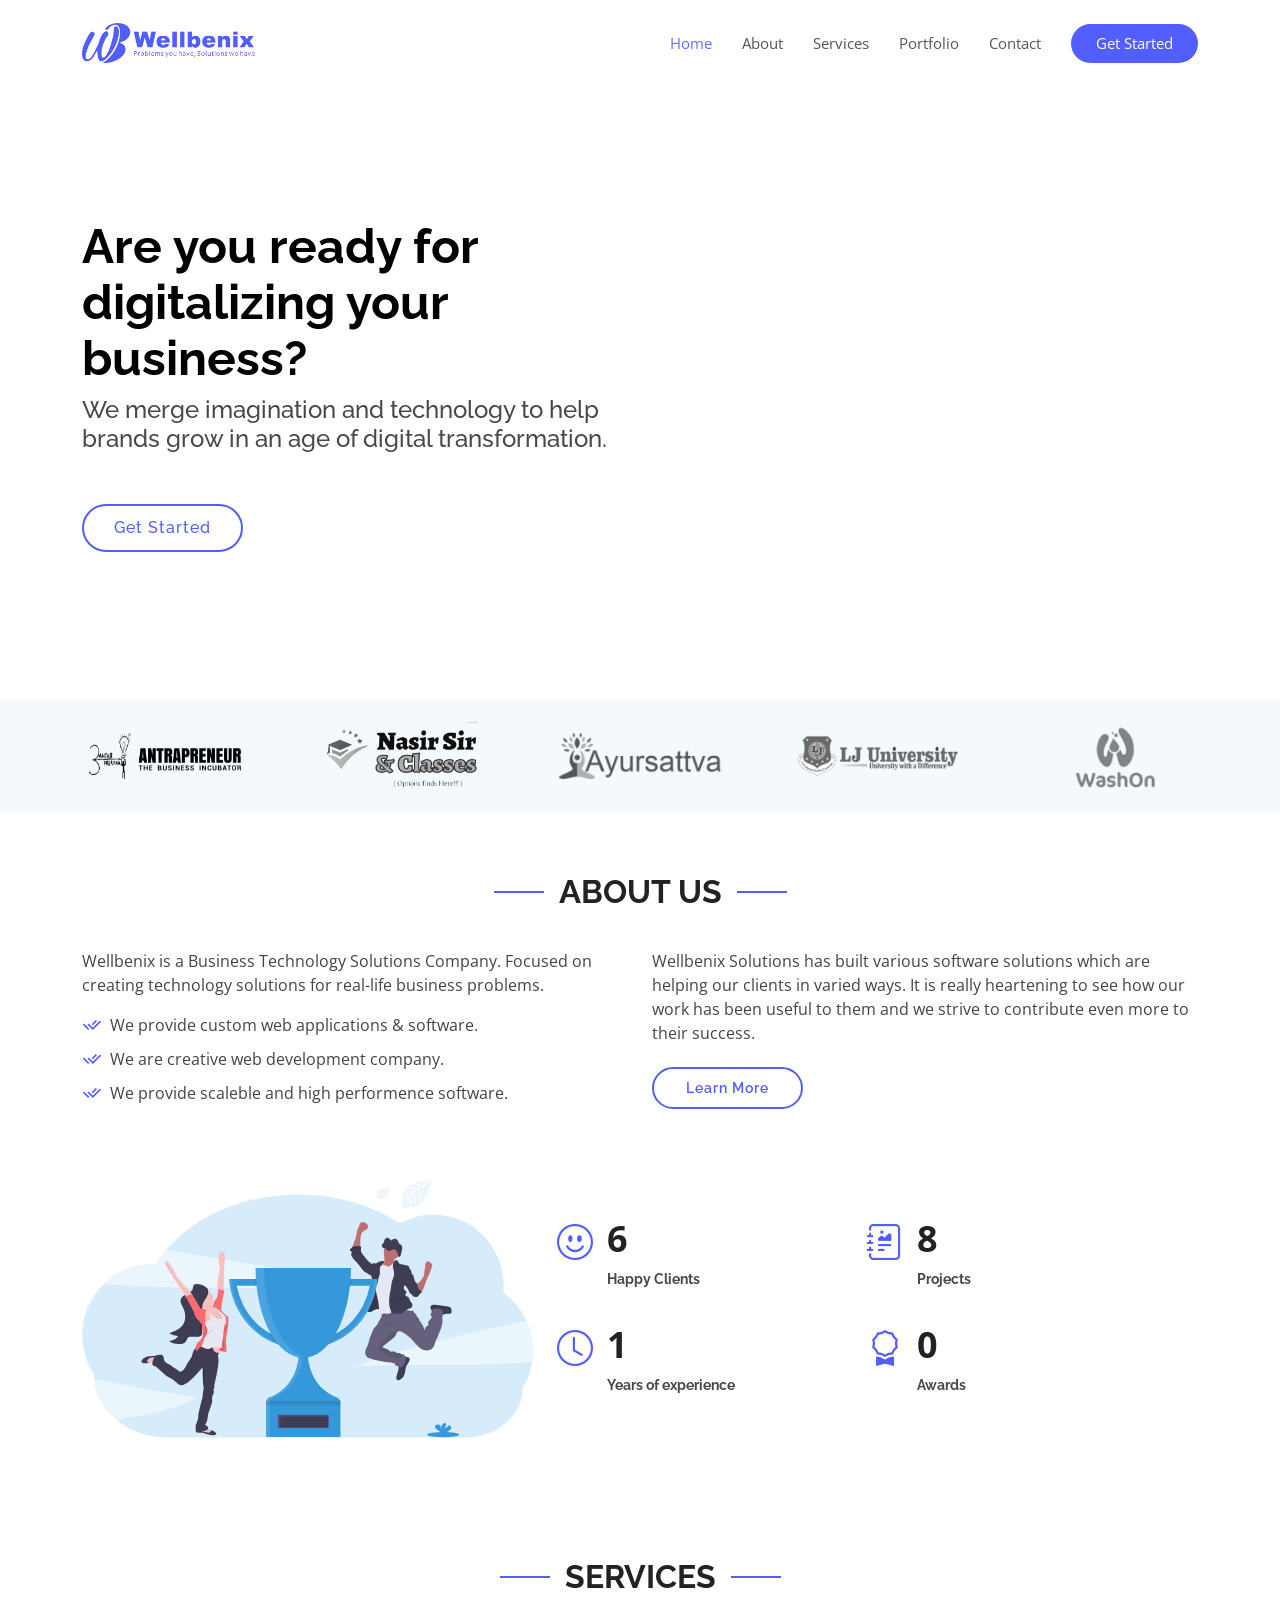
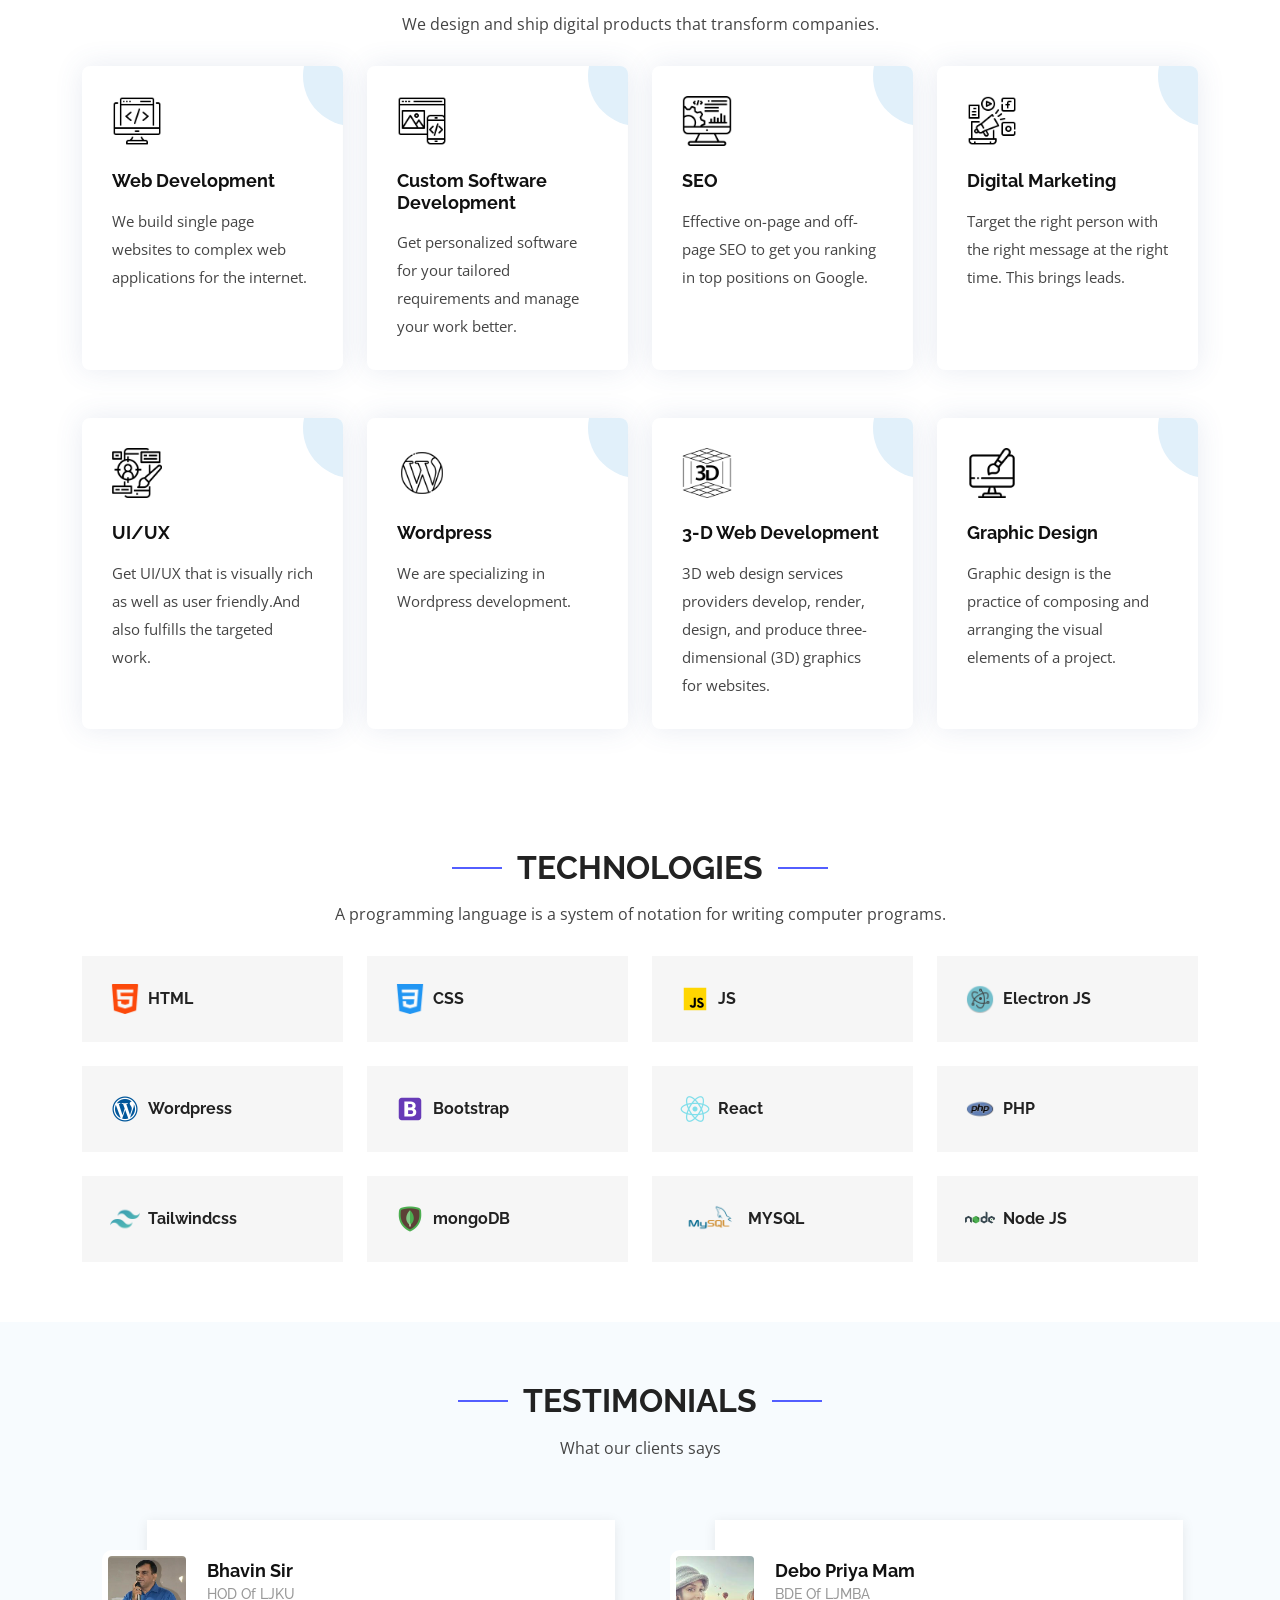
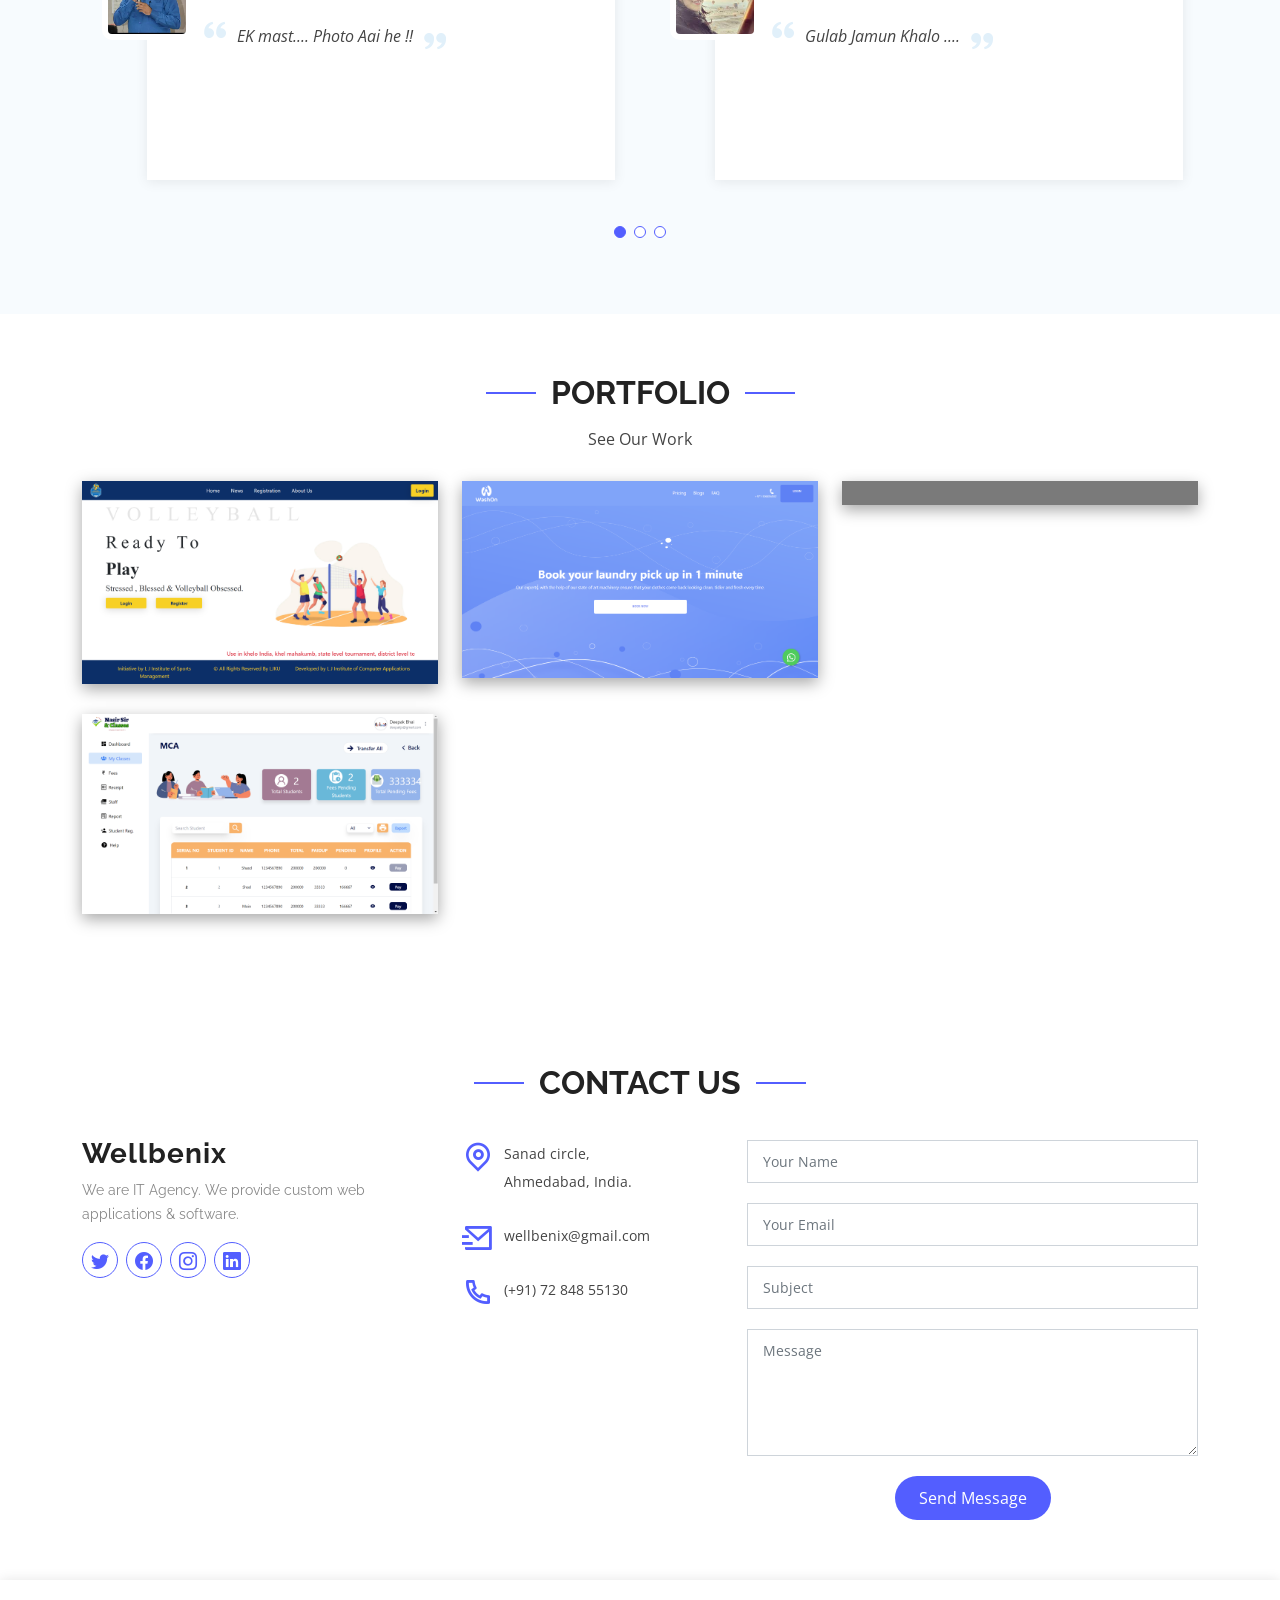
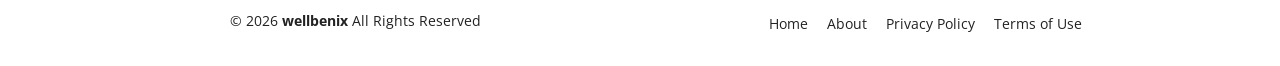
==== commit 4ffe7dc2: "created new repo :tada:" ====
--- a/index.html
+++ b/index.html
@@ -2,543 +2,733 @@
 <html lang="en">
 
 <head>
-  <meta charset="UTF-8" />
-  <meta content="IE=edge" http-equiv="X-UA-Compatible" />
-  <meta name="viewport" content="width=device-width, initial-scale=1.0" />
-
-  <!-- Meta Description -->
-  <meta content="" name="description" />
-
-  <!-- CSS Stylesheets -->
-  <link rel="stylesheet" href="./src/styles/index.css" />
-
-  <!--FAVICON-->
-  <link href="./src/images/agency-favicon.jpg" rel="icon" />
-  <title>Wellbenix custom web design & web development Agency</title>
+  <meta charset="utf-8">
+  <meta content="width=device-width, initial-scale=1.0" name="viewport">
+
+  <title>Wellbenix custom web development & digital marketing agency</title>
+  <meta content="" name="description">
+  <meta content="" name="keywords">
+
+  <!-- Favicons -->
+  <link href="assets/img/favicon.jpg" rel="icon">
+  <link href="assets/img/apple-touch-icon.png" rel="apple-touch-icon">
+
+  <!-- Google Fonts -->
+  <link href="https://fonts.googleapis.com/css?family=Open+Sans:300,300i,400,400i,600,600i,700,700i|Raleway:300,300i,400,400i,500,500i,600,600i,700,700i|Poppins:300,300i,400,400i,500,500i,600,600i,700,700i" rel="stylesheet">
+
+  <!-- Vendor CSS Files -->
+  <link href="assets/vendor/aos/aos.css" rel="stylesheet">
+  <link href="assets/vendor/bootstrap/css/bootstrap.min.css" rel="stylesheet">
+  <link href="assets/vendor/bootstrap-icons/bootstrap-icons.css" rel="stylesheet">
+  <link href="assets/vendor/boxicons/css/boxicons.min.css" rel="stylesheet">
+  <link href="assets/vendor/glightbox/css/glightbox.min.css" rel="stylesheet">
+  <link href="assets/vendor/remixicon/remixicon.css" rel="stylesheet">
+  <link href="assets/vendor/swiper/swiper-bundle.min.css" rel="stylesheet">
+
+  <!-- Main CSS File -->
+  <link href="assets/css/style.css" rel="stylesheet">
+
 </head>
 
-
-<body class="bg-gray-50 font-sans text-gray-900">
-  <main class="w-full">
-
-    <!-- start header -->
-    <header class="absolute top-0 left-0 w-full z-50 px-4 sm:px-8 lg:px-16 xl:px-40 2xl:px-64">
-      <div class="hidden lg:flex justify-between items-center border-b text-sm py-3">
-        <div class="">
-          <ul class="flex text-white">
-            <li>
-              <div class="flex items-center">
-                <svg xmlns="http://www.w3.org/2000/svg" class="w-6 h-6 fill-current text-white" viewBox="0 0 24 24">
-                  <path
-                    d="M12,2C7.589,2,4,5.589,4,9.995C3.971,16.44,11.696,21.784,12,22c0,0,8.029-5.56,8-12C20,5.589,16.411,2,12,2z M12,14 c-2.21,0-4-1.79-4-4s1.79-4,4-4s4,1.79,4,4S14.21,14,12,14z" />
-                </svg>
-
-                <span class="ml-2">Sanad circle, Ahmedabad, India</span>
-              </div>
-            </li>
-            <li class="ml-6">
-              <div class="flex items-center">
-                <svg xmlns="http://www.w3.org/2000/svg" class="w-6 h-6 fill-current text-gray-50" viewBox="0 0 24 24">
-                  <path
-                    d="M14.594,13.994l-1.66,1.66c-0.577-0.109-1.734-0.471-2.926-1.66c-1.193-1.193-1.553-2.354-1.661-2.926l1.661-1.66 l0.701-0.701L5.295,3.293L4.594,3.994l-1,1C3.42,5.168,3.316,5.398,3.303,5.643c-0.015,0.25-0.302,6.172,4.291,10.766 C11.6,20.414,16.618,20.707,18,20.707c0.202,0,0.326-0.006,0.358-0.008c0.245-0.014,0.476-0.117,0.649-0.291l1-1l0.697-0.697 l-5.414-5.414L14.594,13.994z" />
-                </svg>
-
-                <span class="ml-2">(+91) 72 848 55130</span>
-              </div>
-            </li>
-          </ul>
-        </div>
-
-        <div class="">
-          <ul class="flex justify-end text-white">
-            <li>
-              <a href="#" target="_blank" title="">
-                <svg xmlns="http://www.w3.org/2000/svg" width="20" height="20" viewBox="0 0 24 24" class="fill-current">
-                  <path
-                    d="M20,3H4C3.447,3,3,3.448,3,4v16c0,0.552,0.447,1,1,1h8.615v-6.96h-2.338v-2.725h2.338v-2c0-2.325,1.42-3.592,3.5-3.592	c0.699-0.002,1.399,0.034,2.095,0.107v2.42h-1.435c-1.128,0-1.348,0.538-1.348,1.325v1.735h2.697l-0.35,2.725h-2.348V21H20	c0.553,0,1-0.448,1-1V4C21,3.448,20.553,3,20,3z">
-                  </path>
-                </svg>
-              </a>
-            </li>
-
-            <li class="ml-6">
-              <a href="https://twitter.com/Wellbenix?t=XG2iqW8RgUMXsm6tRd4KVg&s=09" target="_blank" title="">
-                <svg xmlns="http://www.w3.org/2000/svg" width="20" height="20" viewBox="0 0 24 24" class="fill-current">
-                  <path
-                    d="M19.633,7.997c0.013,0.175,0.013,0.349,0.013,0.523c0,5.325-4.053,11.461-11.46,11.461c-2.282,0-4.402-0.661-6.186-1.809	c0.324,0.037,0.636,0.05,0.973,0.05c1.883,0,3.616-0.636,5.001-1.721c-1.771-0.037-3.255-1.197-3.767-2.793	c0.249,0.037,0.499,0.062,0.761,0.062c0.361,0,0.724-0.05,1.061-0.137c-1.847-0.374-3.23-1.995-3.23-3.953v-0.05	c0.537,0.299,1.16,0.486,1.82,0.511C3.534,9.419,2.823,8.184,2.823,6.787c0-0.748,0.199-1.434,0.548-2.032	c1.983,2.443,4.964,4.04,8.306,4.215c-0.062-0.3-0.1-0.611-0.1-0.923c0-2.22,1.796-4.028,4.028-4.028	c1.16,0,2.207,0.486,2.943,1.272c0.91-0.175,1.782-0.512,2.556-0.973c-0.299,0.935-0.936,1.721-1.771,2.22	c0.811-0.088,1.597-0.312,2.319-0.624C21.104,6.712,20.419,7.423,19.633,7.997z">
-                  </path>
-                </svg>
-              </a>
-            </li>
-
-            <li class="ml-6">
-              <a href="https://www.instagram.com/wellbenix/?igshid=MTg0ZDhmNDA%3D" target="_blank" title="">
-                <svg xmlns="http://www.w3.org/2000/svg" width="20" height="20" viewBox="0 0 24 24" class="fill-current">
-                  <path
-                    d="M20.947,8.305c-0.011-0.757-0.151-1.508-0.419-2.216c-0.469-1.209-1.424-2.165-2.633-2.633 c-0.699-0.263-1.438-0.404-2.186-0.42C14.747,2.993,14.442,2.981,12,2.981s-2.755,0-3.71,0.055 c-0.747,0.016-1.486,0.157-2.185,0.42C4.896,3.924,3.94,4.88,3.472,6.089C3.209,6.788,3.067,7.527,3.053,8.274 c-0.043,0.963-0.056,1.268-0.056,3.71s0,2.754,0.056,3.71c0.015,0.748,0.156,1.486,0.419,2.187 c0.469,1.208,1.424,2.164,2.634,2.632c0.696,0.272,1.435,0.426,2.185,0.45c0.963,0.043,1.268,0.056,3.71,0.056s2.755,0,3.71-0.056 c0.747-0.015,1.486-0.156,2.186-0.419c1.209-0.469,2.164-1.425,2.633-2.633c0.263-0.7,0.404-1.438,0.419-2.187 c0.043-0.962,0.056-1.267,0.056-3.71C21.003,9.572,21.003,9.262,20.947,8.305z M11.994,16.602c-2.554,0-4.623-2.069-4.623-4.623 s2.069-4.623,4.623-4.623c2.552,0,4.623,2.069,4.623,4.623S14.546,16.602,11.994,16.602z M16.801,8.263 c-0.597,0-1.078-0.482-1.078-1.078s0.481-1.078,1.078-1.078c0.595,0,1.077,0.482,1.077,1.078S17.396,8.263,16.801,8.263z">
-                  </path>
-                  <circle cx="11.994" cy="11.979" r="3.003"></circle>
-                </svg>
-              </a>
-            </li>
-
-            <li class="ml-6">
-              <a href="https://www.youtube.com/@wellbenix" target="_blank" title="">
-                <svg xmlns="http://www.w3.org/2000/svg" width="20" height="20" viewBox="0 0 24 24" class="fill-current">
-                  <path
-                    d="M21.593,7.203c-0.23-0.858-0.905-1.535-1.762-1.766C18.265,5.007,12,5,12,5S5.736,4.993,4.169,5.404	c-0.84,0.229-1.534,0.921-1.766,1.778c-0.413,1.566-0.417,4.814-0.417,4.814s-0.004,3.264,0.406,4.814	c0.23,0.857,0.905,1.534,1.763,1.765c1.582,0.43,7.83,0.437,7.83,0.437s6.265,0.007,7.831-0.403c0.856-0.23,1.534-0.906,1.767-1.763	C21.997,15.281,22,12.034,22,12.034S22.02,8.769,21.593,7.203z M9.996,15.005l0.005-6l5.207,3.005L9.996,15.005z">
-                  </path>
-                </svg>
-              </a>
-            </li>
-          </ul>
-        </div>
-      </div>
-
-      <div class="flex flex-wrap items-center justify-between py-6">
-        <div class="md:w-auto">
-          <a href='./index.html' class='text-white font-bold text-2xl'>
-            Wellbenix
-          </a>
-        </div>
-
-        <div>
-
-          <button id="nav_toggle" class="h-8 w-8 md:hidden">
-            <svg class="h-full w-auto" xmlns="http://www.w3.org/2000/svg" width="192" height="192" fill="white"
-              viewBox="0 0 256 256">
-              <rect width="256" height="256" fill="none"></rect>
-              <line x1="40" y1="128" x2="216" y2="128" stroke="white" stroke-linecap="round" stroke-linejoin="round"
-                stroke-width="16"></line>
-              <line x1="40" y1="64" x2="216" y2="64" stroke="white" stroke-linecap="round" stroke-linejoin="round"
-                stroke-width="16"></line>
-              <line x1="40" y1="192" x2="216" y2="192" stroke="white" stroke-linecap="round" stroke-linejoin="round"
-                stroke-width="16"></line>
-            </svg>
-          </button>
-
-          <div id="nav_content" class="absolute right-0 hidden md:block md:relative w-full md:w-auto">
-            <nav
-              class="w-full bg-white md:bg-transparent rounded shadow-lg px-6 py-4 mt-4 text-center md:p-0 md:mt-0 md:shadow-none">
-              <ul class="md:flex items-center">
-                <li><a class="py-2 inline-block md:text-white md:hidden lg:block font-semibold hover:underline"
-                    href="./src./about_us.html">About
-                    Us</a>
-                </li>
-                <li class="md:ml-4"><a class="py-2 inline-block md:text-white md:px-2 font-semibold hover:underline"
-                    href="./src./our_work.html">Our Work</a></li>
-                <li class="md:ml-4 md:hidden lg:block"><a
-                    class="py-2 inline-block md:text-white md:px-2 font-semibold hover:underline"
-                    href="./src./blog.html  ">Blog</a>
-                </li>
-                <li class="md:ml-6 mt-3 md:mt-0">
-                  <a class='inline-block font-semibold px-4 py-2 text-white bg-blue-600 md:bg-transparent md:text-white border border-white rounded hover:bg-white hover:text-green-400'
-                    href='./src./contact_us.html'>Contact Us</a>
-                </li>
+<body>
+
+  <!-- ======= Header ======= -->
+  <header id="header" class="fixed-top d-flex align-items-center">
+    <div class="container d-flex align-items-center justify-content-between">
+
+      <div class="logo">
+        <a href="index.html"><img src="./assets/img/wellbenix-logo.png" alt="" class="img-fluid"></a>
+      </div>
+
+      <nav id="navbar" class="navbar">
+        <ul>
+          <li><a class="nav-link scrollto active" href="#hero">Home</a></li>
+          <li><a class="nav-link scrollto" href="#about">About</a></li>
+          <li><a class="nav-link scrollto" href="#services">Services</a></li>
+          <li><a class="nav-link scrollto " href="#portfolio">Portfolio</a></li>
+          <!-- <li><a class="nav-link scrollto" href="#pricing">Pricing</a></li> -->
+          <li><a class="nav-link scrollto" href="#contact">Contact</a></li>
+          <li><a class="getstarted scrollto" href="#about">Get Started</a></li>
+        </ul>
+        <i class="bi bi-list mobile-nav-toggle"></i>
+      </nav><!-- .navbar -->
+
+    </div>
+  </header><!-- End Header -->
+
+  <!-- ======= Hero Section ======= -->
+  <section id="hero" class="d-flex align-items-center">
+
+    <div class="container">
+      <div class="row">
+        <div class="col-lg-6 pt-5 pt-lg-0 order-2 order-lg-1 d-flex flex-column justify-content-center">
+          <h1 data-aos="fade-up">Are you ready for digitalizing your business?</h1>
+          <h2 data-aos="fade-up" data-aos-delay="400">We merge imagination and technology to help brands grow in an age of digital transformation.</h2>
+          <div data-aos="fade-up" data-aos-delay="800">
+            <a href="#about" class="btn-get-started scrollto">Get Started</a>
+          </div>
+        </div>
+        <div class="col-lg-6 order-1 order-lg-2 hero-img" data-aos="fade-left" data-aos-delay="200">
+          <img src="assets/img/1904.i402.011_Web development isometric concept infographics (1).jpg" class="img-fluid animated" alt="">
+        </div>
+      </div>
+    </div>
+
+  </section><!-- End Hero -->
+
+  <main id="main">
+
+    <!-- ======= Clients Section ======= -->
+    <section id="clients" class="clients clients">
+      <div class="container">
+      <!-- <marquee> -->
+
+        <div class="row justify-content-between">
+          <div class="col-lg-2 col-md-4 col-6">
+            <img src="assets/img/clients/antrapreneur.webp" class="img-fluid w-100" alt="" data-aos="zoom-in">
+          </div>
+
+          <div class="col-lg-2 col-md-4 col-6">
+            <img src="assets/img/clients/nasir-sir.png" class="img-fluid w-100" alt="" data-aos="zoom-in" data-aos-delay="100">
+          </div>
+          
+          <div class="col-lg-2 col-md-4 col-6">
+            <img src="assets/img/clients/logo.png" class="img-fluid w-100" alt="" data-aos="zoom-in" data-aos-delay="100">
+          </div>
+
+          <div class="col-lg-2 col-md-4 col-6">
+            <img src="assets/img/clients/lj-university.webp" class="img-fluid w-100" alt="" data-aos="zoom-in" data-aos-delay="400">
+          </div>
+
+          <div class="col-lg-2 col-md-4 col-6">
+            <img src="assets/img/clients/download__2_-removebg-preview.png" class="img-fluid" alt="" data-aos="zoom-in" data-aos-delay="400">
+          </div>
+
+        </div>
+      <!-- </marquee> -->
+
+      </div>
+    </section><!-- End Clients Section -->
+
+    <!-- ======= About Us Section ======= -->
+    <section id="about" class="about">
+      <div class="container">
+        
+        <div class="section-title" data-aos="fade-up">
+          <h2>About Us</h2>
+        </div>
+
+        <div class="row content">
+          <div class="col-lg-6" data-aos="fade-up" data-aos-delay="150">
+            <p>
+              Wellbenix is a Business Technology Solutions Company. Focused on creating technology solutions for real-life business problems.
+            </p>
+            <ul>
+              <li><i class="ri-check-double-line"></i> We provide custom web applications & software.</li>
+              <li><i class="ri-check-double-line"></i> We are creative web development company.</li>
+              <li><i class="ri-check-double-line"></i> We provide scaleble and high performence software.</li>
+            </ul>
+          </div>
+          <div class="col-lg-6 pt-4 pt-lg-0" data-aos="fade-up" data-aos-delay="300">
+            <p>
+              Wellbenix Solutions has built various software solutions which are helping our clients in varied ways. It is really heartening to see how our work has been useful to them and we strive to contribute even more to their success.
+            </p>
+            <a href="#" class="btn-learn-more">Learn More</a>
+          </div>
+        </div>
+
+      </div>
+    </section><!-- End About Us Section -->
+
+    <!-- ======= Counts Section ======= -->
+    <section id="counts" class="counts">
+      <div class="container">
+
+        <div class="row">
+          <div class="image col-xl-5 d-flex align-items-stretch justify-content-center justify-content-xl-start" data-aos="fade-right" data-aos-delay="150">
+            <img src="assets/img/counts-img.svg" alt="" class="img-fluid">
+          </div>
+
+          <div class="col-xl-7 d-flex align-items-stretch pt-4 pt-xl-0" data-aos="fade-left" data-aos-delay="300">
+            <div class="content d-flex flex-column justify-content-center">
+              <div class="row">
+
+                <div class="col-md-6 d-md-flex align-items-md-stretch">
+                  <div class="count-box">
+                    <i class="bi bi-emoji-smile"></i>
+                    <span data-purecounter-start="0" data-purecounter-end="6" data-purecounter-duration="1" class="purecounter"></span>
+                    <p><strong>Happy Clients</strong></p>
+                  </div>
+                </div>
+
+                <div class="col-md-6 d-md-flex align-items-md-stretch">
+                  <div class="count-box">
+                    <i class="bi bi-journal-richtext"></i>
+                    <span data-purecounter-start="0" data-purecounter-end="8" data-purecounter-duration="1" class="purecounter"></span>
+                    <p><strong>Projects</strong></p>
+                  </div>
+                </div>
+
+                <div class="col-md-6 d-md-flex align-items-md-stretch">
+                  <div class="count-box">
+                    <i class="bi bi-clock"></i>
+                    <span data-purecounter-start="0" data-purecounter-end="1.1" data-purecounter-duration="1" class="purecounter"></span>
+                    <p><strong>Years of experience</strong></p>
+                  </div>
+                </div>
+
+                <div class="col-md-6 d-md-flex align-items-md-stretch">
+                  <div class="count-box">
+                    <i class="bi bi-award"></i>
+                    <span data-purecounter-start="0" data-purecounter-end="0" data-purecounter-duration="1" class="purecounter"></span>
+                    <p><strong>Awards</strong></p>
+                  </div>
+                </div>
+                
+              </div>
+            </div><!-- End .content-->
+          </div>
+        </div>
+
+      </div>
+    </section><!-- End Counts Section -->
+
+    <!-- ======= Services Section ======= -->
+    <section id="services" class="services">
+      <div class="container">
+
+        <div class="section-title" data-aos="fade-up">
+          <h2>Services</h2>
+          <p>We design and ship digital products that transform companies.</p>
+        </div>
+
+        <div class="row">
+          <div class="col-md-6 col-lg-3 d-flex align-items-stretch mb-5 mb-lg-0">
+            <div class="icon-box" data-aos="fade-up" data-aos-delay="100">
+              <div class=""><img src="./assets/img/png-icons/coding.png" alt="web development" class="w-25"></div>
+              <h4 class="title mt-4"><a href="">Web Development</a></h4>
+              <p class="description">We build single page websites to complex web applications for the internet.</p>
+            </div>
+          </div>
+
+          <div class="col-md-6 col-lg-3 d-flex align-items-stretch mb-5 mb-lg-0">
+            <div class="icon-box" data-aos="fade-up" data-aos-delay="200">
+              <div class=""><img src="./assets/img/png-icons/web-design.png" alt="custom web development" class="w-25"></div>
+              <h4 class="title mt-4"><a href="">Custom Software Development</a></h4>
+              <p class="description">Get personalized software for your tailored requirements and manage your work better.</p>
+            </div>
+          </div>
+
+          <div class="col-md-6 col-lg-3 d-flex align-items-stretch mb-5 mb-lg-0">
+            <div class="icon-box" data-aos="fade-up" data-aos-delay="300">
+              <div class=""><img src="./assets/img/png-icons/seo.png" alt="seo" class="w-25"></div>
+              <h4 class="title mt-4"><a href="">SEO</a></h4>
+              <p class="description">Effective on-page and off-page SEO to get you ranking in top positions on Google.</p>
+            </div>
+          </div>
+
+          <div class="col-md-6 col-lg-3 d-flex align-items-stretch mb-5 mb-lg-0">
+            <div class="icon-box" data-aos="fade-up" data-aos-delay="400">
+              <div class=""><img src="./assets/img/png-icons/bullhorn.png" alt="digital marketing" class="w-25"></div>
+              <h4 class="title mt-4"><a href="">Digital Marketing</a></h4>
+              <p class="description">Target the right person with the right message at the right time. This brings leads.</p>
+            </div>
+          </div>
+
+        </div>
+        <div class="row mt-5">
+          <div class="col-md-6 col-lg-3 d-flex align-items-stretch mb-5 mb-lg-0">
+            <div class="icon-box" data-aos="fade-up" data-aos-delay="100">
+              <div class=""><img src="./assets/img/png-icons/ui.png" alt="ui/ux" class="w-25"></div>
+              <h4 class="title mt-4"><a href="">UI/UX</a></h4>
+              <p class="description">Get UI/UX that is visually rich as well as user friendly.And also fulfills the targeted work.</p>
+            </div>
+          </div>
+
+          <div class="col-md-6 col-lg-3 d-flex align-items-stretch mb-5 mb-lg-0">
+            <div class="icon-box" data-aos="fade-up" data-aos-delay="200">
+              <div class=""><img src="./assets/img/png-icons/wordpress.png" alt="wordpress" class="w-25"></div>
+              <h4 class="title mt-4"><a href="">Wordpress</a></h4>
+              <p class="description">We are specializing in Wordpress development.</p>
+            </div>
+          </div>
+
+          <div class="col-md-6 col-lg-3 d-flex align-items-stretch mb-5 mb-lg-0">
+            <div class="icon-box" data-aos="fade-up" data-aos-delay="300">
+              <div class=""><img src="./assets/img/png-icons/3d-printer.png" alt="3-d web development" class="w-25"></div>
+              <h4 class="title mt-4"><a href="">3-D Web Development</a></h4>
+              <p class="description">3D web design services providers develop, render, design, and produce three-dimensional (3D) graphics for websites.</p>
+            </div>
+          </div>
+
+          <div class="col-md-6 col-lg-3 d-flex align-items-stretch mb-5 mb-lg-0">
+            <div class="icon-box" data-aos="fade-up" data-aos-delay="400">
+              <div class=""><img src="./assets/img/png-icons/web-design (1).png" alt="graphic design" class="w-25"></div>
+              <h4 class="title mt-4"><a href="">Graphic Design</a></h4>
+              <p class="description">Graphic design is the practice of composing and arranging the visual elements of a project.</p>
+            </div>
+          </div>
+
+        </div>
+
+      </div>
+    </section><!-- End Services Section -->
+
+    <!-- ======= Features Section ======= -->
+    <section id="features" class="features">
+      <div class="container">
+
+        <div class="section-title" data-aos="fade-up">
+          <h2>Technologies</h2>
+          <p>A programming language is a system of notation for writing computer programs.</p>
+        </div>
+
+        <div class="row" data-aos="fade-up" data-aos-delay="300">
+          <div class="col-lg-3 col-md-4">
+            <div class="icon-box">
+              <img src="./assets/img/languages/html-5.png" alt="html" class="m-2" style="width: 30px;">
+              <h3><a href="">HTML</a></h3>
+            </div>
+          </div>
+          <div class="col-lg-3 col-md-4 mt-4 mt-md-0">
+            <div class="icon-box">
+              <img src="./assets/img/languages/css-3.png" alt="css" class="m-2" style="width: 30px;">
+              <h3><a href="">CSS</a></h3>
+            </div>
+          </div>
+          <div class="col-lg-3 col-md-4 mt-4 mt-md-0">
+            <div class="icon-box">
+              <img src="./assets/img/languages/javascript.png" alt="js" class="m-2" style="width: 30px;">
+              <h3><a href="">JS</a></h3>
+            </div>
+          </div>
+          <div class="col-lg-3 col-md-4 mt-4 mt-lg-0">
+            <div class="icon-box">
+              <img src="./assets/img/languages/electron.png" alt="electron" class="m-2" style="width: 30px;">
+              <h3><a href="">Electron JS</a></h3>
+            </div>
+          </div>
+          <div class="col-lg-3 col-md-4 mt-4">
+            <div class="icon-box">
+              <img src="./assets/img/languages/wordpress.png" alt="wordpress" class="m-2" style="width: 30px;">
+              <h3><a href="">Wordpress</a></h3>
+            </div>
+          </div>
+          <div class="col-lg-3 col-md-4 mt-4">
+            <div class="icon-box">
+              <img src="./assets/img/languages/bootstrap.png" alt="bootstrap" class="m-2" style="width: 30px;">
+              <h3><a href="">Bootstrap</a></h3>
+            </div>
+          </div>
+          <div class="col-lg-3 col-md-4 mt-4">
+            <div class="icon-box">
+              <img src="./assets/img/languages/react.png" alt="react" class="m-2" style="width: 30px;">
+              <h3><a href="">React</a></h3>
+            </div>
+          </div>
+          <div class="col-lg-3 col-md-4 mt-4">
+            <div class="icon-box">
+              <img src="./assets/img/languages/php.png" alt="PHP" class="m-2" style="width: 30px;">
+              <h3><a href="">PHP</a></h3>
+            </div>
+          </div>
+          <div class="col-lg-3 col-md-4 mt-4">
+            <div class="icon-box">
+              <img src="./assets/img/languages/tailwindcss.png" alt="tailwindcss" class="m-2" style="width: 30px;">
+              <h3><a href="">Tailwindcss</a></h3>
+            </div>
+          </div>
+          <div class="col-lg-3 col-md-4 mt-4">
+            <div class="icon-box">
+              <img src="./assets/img/languages/mongodb.png" alt="mongoDB" class="m-2" style="width: 30px;">
+              <h3><a href="">mongoDB</a></h3>
+            </div>
+          </div>
+          <div class="col-lg-3 col-md-4 mt-4">
+            <div class="icon-box">
+              <img src="./assets/img/languages/mysql.png" alt="mySQL" class="m-2" style="width: 60px;">
+              <h3><a href="">MYSQL</a></h3>
+            </div>
+          </div>
+          <div class="col-lg-3 col-md-4 mt-4">
+            <div class="icon-box">
+              <img src="./assets/img/languages/nodejs (1).png" alt="nodejs" class="m-2" style="width: 30px;">
+              <h3><a href="">Node JS</a></h3>
+            </div>
+          </div>
+        </div>
+
+      </div>
+    </section><!-- End Features Section -->
+
+    <!-- ======= Testimonials Section ======= -->
+    <section id="testimonials" class="testimonials section-bg">
+      <div class="container">
+
+        <div class="section-title" data-aos="fade-up">
+          <h2>Testimonials</h2>
+          <p>What our clients says</p>
+        </div>
+
+        <div class="testimonials-slider swiper" data-aos="fade-up" data-aos-delay="100">
+          <div class="swiper-wrapper">
+
+            <div class="swiper-slide">
+              <div class="testimonial-wrap">
+                <div class="testimonial-item">
+                  <img src="assets/img/testimonials/312286359_194638216395906_4054078269428829233_n.jpg" class="testimonial-img" alt="">
+                  <h3>Bhavin Sir</h3>
+                  <h4>HOD Of LJKU</h4>
+                  <p>
+                    <i class="bx bxs-quote-alt-left quote-icon-left"></i>
+                      EK mast.... Photo Aai he !!
+                    <i class="bx bxs-quote-alt-right quote-icon-right"></i>
+                  </p>
+                </div>
+              </div>
+            </div><!-- End testimonial item -->
+
+            <div class="swiper-slide">
+              <div class="testimonial-wrap">
+                <div class="testimonial-item">
+                  <img src="assets/img/testimonials/download.jfif" class="testimonial-img" alt="">
+                  <h3>Debo Priya Mam</h3>
+                  <h4>BDE Of LJMBA</h4>
+                  <p>
+                    <i class="bx bxs-quote-alt-left quote-icon-left"></i>
+                          Gulab Jamun Khalo ....                      
+                    <i class="bx bxs-quote-alt-right quote-icon-right"></i>
+                  </p>
+                </div>
+              </div>
+            </div><!-- End testimonial item -->
+
+            <div class="swiper-slide">
+              <div class="testimonial-wrap">
+                <div class="testimonial-item">
+                  <img src="assets/img/testimonials/testimonials-3.jpg" class="testimonial-img" alt="">
+                  <h3>Nasir Sir</h3>
+                  <h4>Founder Of Nasir sir classes</h4>
+                  <p>
+                    <i class="bx bxs-quote-alt-left quote-icon-left"></i>
+                          ek aur change karna padega...
+                    <i class="bx bxs-quote-alt-right quote-icon-right"></i>
+                  </p>
+                </div>
+              </div>
+            </div>
+            <!-- End testimonial item -->
+
+              <!-- <div class="swiper-slide">
+                <div class="testimonial-wrap">
+                  <div class="testimonial-item">
+                    <img src="assets/img/testimonials/testimonials-4.jpg" class="testimonial-img" alt="">
+                    <h3>Matt Brandon</h3>
+                    <h4>Freelancer</h4>
+                    <p>
+                      <i class="bx bxs-quote-alt-left quote-icon-left"></i>
+                      Fugiat enim eram quae cillum dolore dolor amet nulla culpa multos export minim fugiat minim velit minim dolor enim duis veniam ipsum anim magna sunt elit fore quem dolore labore illum veniam.
+                      <i class="bx bxs-quote-alt-right quote-icon-right"></i>
+                    </p>
+                  </div>
+                </div>
+              </div> -->
+            <!-- End testimonial item -->
+
+              <!-- <div class="swiper-slide">
+                <div class="testimonial-wrap">
+                  <div class="testimonial-item">
+                    <img src="assets/img/testimonials/testimonials-5.jpg" class="testimonial-img" alt="">
+                    <h3>John Larson</h3>
+                    <h4>Entrepreneur</h4>
+                    <p>
+                      <i class="bx bxs-quote-alt-left quote-icon-left"></i>
+                      Quis quorum aliqua sint quem legam fore sunt eram irure aliqua veniam tempor noster veniam enim culpa labore duis sunt culpa nulla illum cillum fugiat legam esse veniam culpa fore nisi cillum quid.
+                      <i class="bx bxs-quote-alt-right quote-icon-right"></i>
+                    </p>
+                  </div>
+                </div>
+              </div> -->
+            <!-- End testimonial item -->
+
+          </div>
+          <div class="swiper-pagination"></div>
+        </div>
+
+      </div>
+    </section><!-- End Testimonials Section -->
+
+    <!-- ======= Portfolio Section ======= -->
+    <section id="portfolio" class="portfolio">
+      <div class="container">
+
+        <div class="section-title" data-aos="fade-up">
+          <h2>Portfolio</h2>
+          <p>See Our Work</p>
+        </div>
+
+        <div class="row" data-aos="fade-up" data-aos-delay="200">
+          <div class="col-lg-12 d-flex justify-content-center">
+            <!-- <ul id="portfolio-flters">
+              <li data-filter="*" class="filter-active">All</li>
+              <li data-filter=".filter-app">App</li>
+              <li data-filter=".filter-card">Card</li>
+              <li data-filter=".filter-web">Web</li>
+            </ul> -->
+          </div>
+        </div>
+
+        <div class="row portfolio-container" data-aos="fade-up" data-aos-delay="400">
+
+          <div class="col-lg-4 col-md-6 portfolio-item filter-app">
+            <div class="portfolio-wrap" style="box-shadow: rgba(0, 0, 0, 0.35) 0px 5px 15px;" >
+              <img src="assets/img/portfolio/thecvl-in (1).png"  class="img-fluid " alt="">
+              <div class="portfolio-info">
+                <h4>Corporate Volley ball</h4>
+                <p><a href="https://www.thecvl.in/" target="_blank" class="text-white">thecvl.in</a></p>
+                <div class="portfolio-links">
+                  <a href="assets/img/portfolio/thecvl-in (1).png" data-gallery="portfolioGallery" class="portfolio-lightbox" title=""><i class="bx bx-plus"></i></a>
+                  <a href="thecvl-details.html" title="More Details"><i class="bx bx-link"></i></a>
+                </div>
+              </div>  
+            </div>
+          </div>
+
+          <div class="col-lg-4 col-md-6 portfolio-item filter-web">
+            <div class="portfolio-wrap" style="box-shadow: rgba(0, 0, 0, 0.35) 0px 5px 15px;">
+              <img src="assets/img/portfolio/Screenshot (13).png" class="img-fluid" alt="">
+              <div class="portfolio-info">
+                <h4>WashOn</h4>
+                <p><a href="https://www.washon.ae/" target="_blank" class="text-white">washon.ae</a></p>
+                <div class="portfolio-links">
+                  <a href="assets/img/portfolio/Screenshot (13).png" data-gallery="portfolioGallery" class="portfolio-lightbox" title=""><i class="bx bx-plus"></i></a>
+                  <a href="washon-details.html" title="More Details"><i class="bx bx-link"></i></a>
+                </div>
+              </div>
+            </div>
+          </div>
+
+          <div class="col-lg-4 col-md-6 portfolio-item filter-app">
+            <div class="portfolio-wrap" style="box-shadow: rgba(0, 0, 0, 0.35) 0px 5px 15px;">
+              <img src="assets/img/portfolio/Screenshot (17).png" class="img-fluid" alt="">
+              <div class="portfolio-info">
+                <h4>Alshifa Mehndi</h4>
+                <p><a href="https://zesty-mousse-c1d609.netlify.app/" target="_blank" class="text-white">alshifa.in</a></p>
+                <div class="portfolio-links">
+                  <a href="assets/img/portfolio/Screenshot (17).png" data-gallery="portfolioGallery" class="portfolio-lightbox" title=""><i class="bx bx-plus"></i></a>
+                  <a href="alshifa-details.html" title="More Details"><i class="bx bx-link"></i></a>
+                </div>
+              </div>
+            </div>
+          </div>
+
+          <div class="col-lg-4 col-md-6 portfolio-item filter-app">
+            <div class="portfolio-wrap" style="box-shadow: rgba(0, 0, 0, 0.35) 0px 5px 15px;">
+              <img src="assets/img/portfolio/Screenshot (30).png" class="img-fluid" alt="">
+              <div class="portfolio-info">
+                <h4>Fees Pay</h4>
+                <p><a href="#" target="_blank" class="text-white">FeesPay.in</a></p>
+                <div class="portfolio-links">
+                  <a href="assets/img/portfolio/Screenshot (30).png" data-gallery="portfolioGallery" class="portfolio-lightbox" title=""><i class="bx bx-plus"></i></a>
+                  <a href="feespay-details.html" title="More Details"><i class="bx bx-link"></i></a>
+                </div>
+              </div>
+            </div>
+          </div>
+
+        </div>
+
+      </div>
+    </section><!-- End Portfolio Section -->
+
+    <!-- ======= Pricing Section ======= -->
+    <!-- <section id="pricing" class="pricing">
+      <div class="container">
+
+        <div class="section-title">
+          <h2>Pricing</h2>
+          <p>Sit sint consectetur velit nemo qui impedit suscipit alias ea</p>
+        </div>
+
+        <div class="row">
+
+          <div class="col-lg-4 col-md-6">
+            <div class="box" data-aos="zoom-in-right" data-aos-delay="200">
+              <h3>Free</h3>
+              <h4><sup>$</sup>0<span> / month</span></h4>
+              <ul>
+                <li>Aida dere</li>
+                <li>Nec feugiat nisl</li>
+                <li>Nulla at volutpat dola</li>
+                <li class="na">Pharetra massa</li>
+                <li class="na">Massa ultricies mi</li>
               </ul>
-            </nav>
-          </div>
-        </div>
-      </div>
-    </header>
-    <!-- end header -->
-
-    <!-- start of Hero -->
-    <div class="rounded-br-3xl md:rounded-br-40xl overflow-hidden">
-      <section class="cover relative bg-gradient-to-r from-blue-500 to-green-400 px-4 sm:px-8 lg:px-16 xl:px-40 2xl:px-64 overflow-hidden py-48 flex
-      items-center">
-        <div class="h-full absolute top-0 left-0 z-0">
-          <img src="images/agency_hero.jpg" alt="" class="w-full h-full object-cover opacity-20">
-        </div>
-
-        <div class="lg:w-3/4 xl:w-2/4 relative z-10 h-100 lg:mt-16">
-          <div>
-            <h1 class="text-white text-4xl md:text-5xl xl:text-6xl font-bold leading-tight">Are you ready for digitalizing your business?</h1>
-            <p class="text-blue-50 text-xl md:text-2xl leading-snug mt-4">We merge imagination and technology to help brands grow in an age of digital transformation.</p>
-            <a href="mailto:"
-              class="uppercase px-8 py-4 shadow-sm rounded inline-block mt-8 font-semibold hover:bg-blue-500 bg-blue-600 text-white">Hire Us</a>
-          </div>
-        </div>
-      </section>
-    </div>
-
-    <!-- start of About -->
-    <section class="relative px-4 sm:px-8 lg:px-16 xl:px-40 2xl:px-64 py-16 md:py-32 bg-gray-50 ">
-      <div class="md:flex md:gap-y-0 md:flex-row lg:-mx-8">
-        <div class="w-full lg:w-1/2 lg:px-8">
-          <h6 class="text-sm uppercase font-semibold tracking-widest text-gray-500">Our specialty</h6>
-          <h2 class="text-3xl leading-tight font-bold mt-4">This is the start of your business success</h2>
-          <p class="text-lg font-medium mt-4">Where industry insight and marketing expertise meet</p>
-          <p class="mt-2 leading-relaxed">Transform your business with cutting edge technology and scale it to the heights you desire. We aim to see your vision turn into reality. We provide complete life-cycle development of the technology you desire to build.</p>
-        </div>
-
-        <div class="w-full px-4 mt-24 md:mt-0 lg:w-1/2 lg:px-8">
-          <div class="flex flex-col md:flex-row">
-            <div>
-              <div class="flex justify-center items-center w-16 h-16 bg-blue-100 rounded-full">
-                <svg class="fill-current text-blue-500" width="24" height="29" viewBox="0 0 24 29" fill="none"
-                  xmlns="http://www.w3.org/2000/svg">
-                  <path
-                    d="M21.3333 7H18.6667C18.6667 3.26667 15.7333 0.333336 12 0.333336C8.26667 0.333336 5.33333 3.26667 5.33333 7H2.66667C1.2 7 0 8.2 0 9.66667V25.6667C0 27.1333 1.2 28.3333 2.66667 28.3333H21.3333C22.8 28.3333 24 27.1333 24 25.6667V9.66667C24 8.2 22.8 7 21.3333 7ZM12 3C14.2667 3 16 4.73334 16 7H8C8 4.73334 9.73333 3 12 3ZM21.3333 25.6667H2.66667V9.66667H21.3333V25.6667ZM12 15C9.73333 15 8 13.2667 8 11H5.33333C5.33333 14.7333 8.26667 17.6667 12 17.6667C15.7333 17.6667 18.6667 14.7333 18.6667 11H16C16 13.2667 14.2667 15 12 15Z" />
-                </svg>
-              </div>
-            </div>
-            <div class="mt-4 md:mt-0 md:ml-8">
-              <h4 class="text-xl font-bold">We Provide custom web development</h4>
-              <p class="mt-2 leading-relaxed">Our comprehensive services will enable you to attract clients with the
-                most expensive of digital services such that business will boom to levels never seen before.</p>
-            </div>
-          </div>
-
-          <div class="flex flex-col md:flex-row mt-24 md:mt-12">
-            <div>
-              <div class="flex justify-center items-center w-16 h-16 bg-blue-100 rounded-full"><svg
-                  class="fill-current text-blue-500" width="32" height="32" viewBox="0 0 32 32" fill="none"
-                  xmlns="http://www.w3.org/2000/svg">
-                  <path
-                    d="M26.6667 24V18.6667H22.6667V20H20V18.6667H12V20H9.33333V18.6667H5.33333V24H26.6667ZM8.44 10.6667L6.12 16H9.33333V14.6667H12V16H20V14.6667H22.6667V16H25.88L23.56 10.6667H8.44ZM12 6.66667V8H20V6.66667H12ZM29.12 16.8133C29.2533 17.1067 29.3333 17.4533 29.3333 17.88V24C29.3333 24.7067 29.0533 25.3333 28.5333 25.88C28 26.4133 27.4 26.6667 26.6667 26.6667H5.33333C4.6 26.6667 4 26.4133 3.46666 25.88C2.94666 25.3333 2.66666 24.7067 2.66666 24V17.88C2.66666 17.4533 2.74666 17.1067 2.88 16.8133L6 9.62667C6.45333 8.54667 7.26666 8 8.44 8H9.33333V6.66667C9.33333 5.93333 9.57333 5.33333 10.0933 4.78667C10.6133 4.26667 11.2533 4 12 4H20C20.7467 4 21.3867 4.26667 21.9067 4.78667C22.4267 5.33333 22.6667 5.93333 22.6667 6.66667V8H23.56C24.7333 8 25.5467 8.54667 26 9.62667L29.12 16.8133Z" />
-                </svg>
-              </div>
-            </div>
-            <div class="mt-4 md:mt-0 md:ml-8">
-              <h4 class="text-xl font-bold">A Comprehensive digital Approach</h4>
-              <p class="mt-2 leading-relaxed">Not only will you pull in more wonderful clients, you will also be
-                reading this and thinking to yourself if you could rewrite this slightly better only to now realize
-                that you're reading what is considered a textual easter egg. Congrats!</p>
-            </div>
-          </div>
-        </div>
-      </div>
-    </section>
-
-    <section class="relative bg-gray-50 px-4 sm:px-8 lg:px-16 xl:px-40 2xl:px-64 pt-16 md:pt-8 pb-40">
-      <!-- Start of services cards -->
-      <div class="text-center font-bold">
-        <h1 class="text-4xl">
-          <span class="text-gray-900 tracking-wide">Our Services</span>
-        </h1>
-        <p class="pt-6 text-xl text-gray-400 font-normal w-full px-4 md:px-8 md:w-full">
-          We design and ship digital products that transform companies.
-        </p>
-      </div>
-      <div class="flex flex-col items-center justify-center md:flex-row mt-16 text-center md:-mx-4 flex-wrap gap-8">
-
-        <div class="w-72 flex flex-col items-center bg-white rounded-lg shadow-md p-8 md:mx-4">
-          <div class="w-12 h-12 flex justify-center items-center p-3 mb-2 rounded-full bg-green-100">
-            <svg class="fill-current text-green-500" width="24" height="22" viewBox="0 0 24 22" fill="none"
-              xmlns="http://www.w3.org/2000/svg">
-              <path
-                d="M21.3333 0C22.0406 0 22.7189 0.280951 23.219 0.781048C23.719 1.28115 24 1.95942 24 2.66667V18.6667C24 19.3739 23.719 20.0522 23.219 20.5523C22.7189 21.0524 22.0406 21.3333 21.3333 21.3333H2.66667C1.95942 21.3333 1.28115 21.0524 0.781048 20.5523C0.280951 20.0522 0 19.3739 0 18.6667V2.66667C0 1.95942 0.280951 1.28115 0.781048 0.781048C1.28115 0.280951 1.95942 0 2.66667 0H21.3333ZM21.3333 18.6667V5.33333H2.66667V18.6667H21.3333Z" />
-            </svg>
-
-
-          </div>
-
-          <h4 class="text-xl font-bold">Web Development</h4>
-          <p class="mt-1">We build single page websites to complex web applications for the internet.</p>
-          <a href="#" class="block mt-4 text-blue-500 hover:underline">Read More</a>
-        </div>
-
-        <div class="w-72 flex flex-col items-center bg-white rounded-lg shadow-md p-8 md:mx-4">
-          <div class="w-12 h-12 flex justify-center items-center p-3 mb-2 rounded-full bg-green-100">
-            <svg class="fill-current text-green-500" width="25" height="32" viewBox="0 0 25 32" fill="none"
-              xmlns="http://www.w3.org/2000/svg">
-              <path
-                d="M12.6667 14.6667L21.1733 21.8267L20 22.0667L19.1467 22.2267C18.3067 22.4 17.8267 23.3333 18.2 24.0933L18.56 24.8667L20.3733 28.7867L18.48 29.6667L16.6667 25.76L16.32 24.9867C16.2374 24.8031 16.1138 24.6409 15.9586 24.5128C15.8034 24.3846 15.6208 24.2938 15.4249 24.2474C15.229 24.201 15.0251 24.2003 14.8289 24.2452C14.6327 24.2902 14.4495 24.3796 14.2933 24.5067L13.6133 25.04L12.6667 25.8V14.6667ZM11.68 11.5867C11.4112 11.5867 11.1535 11.6934 10.9635 11.8835C10.7734 12.0735 10.6667 12.3312 10.6667 12.6V27.8667C10.6667 28.4267 11.12 28.88 11.68 28.88C11.9333 28.88 12.1467 28.8 12.32 28.6667L14.8667 26.6L17.08 31.4267C17.2533 31.7867 17.6133 32 18 32C18.1467 32 18.2933 32 18.44 31.8933L22.12 30.1867C22.6267 29.9467 22.8667 29.3333 22.6 28.84L20.3733 24L23.5867 23.4C23.8074 23.3426 24.0066 23.2222 24.16 23.0533C24.52 22.6267 24.4667 22 24 21.6133L12.3467 11.8133L12.3333 11.8267C12.151 11.6716 11.9194 11.5866 11.68 11.5867V11.5867ZM17.3333 13.3333V10.6667H24V13.3333H17.3333ZM15.7733 6.34667L19.5467 2.57333L21.4267 4.45333L17.6533 8.22667L15.7733 6.34667ZM10.6667 0H13.3333V6.66667H10.6667V0ZM2.57333 19.5467L6.34667 15.7733L8.22667 17.6533L4.45333 21.4267L2.57333 19.5467V19.5467ZM2.57333 4.45333L4.45333 2.57333L8.22667 6.34667L6.34667 8.22667L2.57333 4.45333ZM6.66667 13.3333H0V10.6667H6.66667V13.3333Z" />
-            </svg>
-
-          </div>
-
-
-          <h4 class="text-xl font-bold">Custom Software Development</h4>
-          <p class="mt-1">Get personalized software for your tailored requirements and manage your work better.</p>
-          <a href="#" class="block mt-4 text-blue-500 hover:underline">Read More</a>
-        </div>
-
-        <div class="w-72 flex flex-col items-center rounded-lg shadow-md p-8 md:mx-4 bg-white">
-          <div class="w-12 h-12 flex justify-center items-center p-3 mb-2 rounded-full bg-green-100">
-            <svg class="fill-current text-green-500" width="24" height="24" viewBox="0 0 24 24" fill="none"
-              xmlns="http://www.w3.org/2000/svg">
-              <path
-                d="M8.66667 0C10.9652 0 13.1696 0.913092 14.7949 2.53841C16.4202 4.16372 17.3333 6.36812 17.3333 8.66667C17.3333 10.8133 16.5467 12.7867 15.2533 14.3067L15.6133 14.6667H16.6667L23.3333 21.3333L21.3333 23.3333L14.6667 16.6667V15.6133L14.3067 15.2533C12.7341 16.5957 10.7343 17.3332 8.66667 17.3333C6.36812 17.3333 4.16372 16.4202 2.53841 14.7949C0.913092 13.1696 0 10.9652 0 8.66667C0 6.36812 0.913092 4.16372 2.53841 2.53841C4.16372 0.913092 6.36812 0 8.66667 0V0ZM8.66667 2.66667C5.33333 2.66667 2.66667 5.33333 2.66667 8.66667C2.66667 12 5.33333 14.6667 8.66667 14.6667C12 14.6667 14.6667 12 14.6667 8.66667C14.6667 5.33333 12 2.66667 8.66667 2.66667Z" />
-            </svg>
-
-          </div>
-
-          <h4 class="text-xl font-bold">SEO</h4>
-          <p class="mt-1">Effective on-page and off-page SEO to get you ranking in top positions on Google.</p>
-          <a href="#" class="block mt-4 text-blue-500 hover:underline">Read More</a>
-        </div>
-
-
-        <div class="w-72 flex flex-col items-center bg-white rounded-lg shadow-md p-8 md:mx-4">
-          <div class="w-12 h-12 flex justify-center items-center p-3 mb-2 rounded-full bg-green-100">
-            <svg class="fill-current text-green-500" width="27" height="27" viewBox="0 0 27 27" fill="none"
-              xmlns="http://www.w3.org/2000/svg">
-              <path
-                d="M2.66667 5.33333H0V24C0 24.7072 0.280951 25.3855 0.781048 25.8856C1.28115 26.3857 1.95942 26.6667 2.66667 26.6667H21.3333V24H2.66667V5.33333ZM22.2667 7.13333L20.9333 8.46667L18.2 5.73333L19.5333 4.4C19.8133 4.10667 20.28 4.10667 20.56 4.4L22.2667 6.10667C22.56 6.38667 22.56 6.85333 22.2667 7.13333ZM9.33333 14.5867L17.4133 6.50667L20.16 9.25333L12.08 17.3333H9.33333V14.5867ZM24 2.66667V18.6667H8V2.66667H24ZM24 0H8C6.53333 0 5.33333 1.2 5.33333 2.66667V18.6667C5.33333 20.1333 6.53333 21.3333 8 21.3333H24C25.4667 21.3333 26.6667 20.1333 26.6667 18.6667V2.66667C26.6667 1.2 25.4667 0 24 0Z" />
-            </svg>
-          </div>
-
-
-          <h4 class="text-xl font-bold">Digital Marketing</h4>
-          <p class="mt-1">Target the right person with the right message at the right time. This brings leads.</p>
-          <a href="#" class="block mt-4 text-blue-500 hover:underline">Read More</a>
-        </div>
-
-        <div class="w-72 flex flex-col items-center bg-white rounded-lg shadow-md p-8 md:mx-4">
-          <div class="w-12 h-12 flex justify-center items-center p-3 mb-2 rounded-full bg-green-100">
-            <svg class="fill-current text-green-500" width="28" height="28" viewBox="0 0 28 28" fill="none"
-              xmlns="http://www.w3.org/2000/svg">
-              <path
-                d="M25.9333 12.6667H28V15.3333H25.9333C25.3333 20.8933 20.8933 25.3333 15.3333 25.9333V28H12.6667V25.9333C7.10667 25.3333 2.66667 20.8933 2.06667 15.3333H0V12.6667H2.06667C2.66667 7.10667 7.10667 2.66667 12.6667 2.06667V0H15.3333V2.06667C20.8933 2.66667 25.3333 7.10667 25.9333 12.6667ZM4.76 12.6667H6.66667V15.3333H4.76C5.04335 17.3299 5.96757 19.1805 7.39353 20.6065C8.8195 22.0324 10.6701 22.9566 12.6667 23.24V21.3333H15.3333V23.24C17.3299 22.9566 19.1805 22.0324 20.6065 20.6065C22.0324 19.1805 22.9566 17.3299 23.24 15.3333H21.3333V12.6667H23.24C22.9566 10.6701 22.0324 8.8195 20.6065 7.39353C19.1805 5.96757 17.3299 5.04335 15.3333 4.76V6.66667H12.6667V4.76C10.6701 5.04335 8.8195 5.96757 7.39353 7.39353C5.96757 8.8195 5.04335 10.6701 4.76 12.6667V12.6667ZM19.3333 19.3333H8.66667V18C8.66667 16.2267 12.2267 15.3333 14 15.3333C15.7733 15.3333 19.3333 16.2267 19.3333 18V19.3333ZM14 8.66667C14.7072 8.66667 15.3855 8.94762 15.8856 9.44772C16.3857 9.94781 16.6667 10.6261 16.6667 11.3333C16.6667 12.0406 16.3857 12.7189 15.8856 13.219C15.3855 13.719 14.7072 14 14 14C13.2928 14 12.6145 13.719 12.1144 13.219C11.6143 12.7189 11.3333 12.0406 11.3333 11.3333C11.3333 10.6261 11.6143 9.94781 12.1144 9.44772C12.6145 8.94762 13.2928 8.66667 14 8.66667V8.66667Z" />
-            </svg>
-          </div>
-
-          <h4 class="text-xl font-bold">UI/UX
-          </h4>
-          <p class="mt-1">Get UI/UX that is visually rich as well as user friendly.And also fulfills the targeted work.</p>
-          <a href="#" class="block mt-4 text-blue-500 hover:underline">Read More</a>
-        </div>
-
-        <div class="w-72 flex flex-col items-center bg-white rounded-lg shadow-md p-8 md:mx-4">
-          <div class="w-12 h-12 flex justify-center items-center p-3 mb-2 rounded-full bg-green-100">
-            <svg class="fill-current text-green-500" width="32" height="19" viewBox="0 0 32 19" fill="none"
-              xmlns="http://www.w3.org/2000/svg">
-              <path
-                d="M16 0C14.7623 0 13.5753 0.491666 12.7002 1.36684C11.825 2.24201 11.3333 3.42899 11.3333 4.66667C11.3333 5.90434 11.825 7.09133 12.7002 7.9665C13.5753 8.84167 14.7623 9.33333 16 9.33333C17.2377 9.33333 18.4247 8.84167 19.2998 7.9665C20.175 7.09133 20.6667 5.90434 20.6667 4.66667C20.6667 3.42899 20.175 2.24201 19.2998 1.36684C18.4247 0.491666 17.2377 0 16 0V0ZM16 2.66667C16.5304 2.66667 17.0391 2.87738 17.4142 3.25245C17.7893 3.62753 18 4.13623 18 4.66667C18 5.1971 17.7893 5.70581 17.4142 6.08088C17.0391 6.45595 16.5304 6.66667 16 6.66667C15.4696 6.66667 14.9609 6.45595 14.5858 6.08088C14.2107 5.70581 14 5.1971 14 4.66667C14 4.13623 14.2107 3.62753 14.5858 3.25245C14.9609 2.87738 15.4696 2.66667 16 2.66667ZM7.33333 4C6.44928 4 5.60143 4.35119 4.97631 4.97631C4.35119 5.60143 4 6.44928 4 7.33333C4 8.58667 4.70667 9.66667 5.72 10.24C6.2 10.5067 6.74667 10.6667 7.33333 10.6667C7.92 10.6667 8.46667 10.5067 8.94667 10.24C9.44 9.96 9.85333 9.56 10.16 9.08C9.18864 7.81409 8.66357 6.2623 8.66667 4.66667V4.29333C8.26667 4.10667 7.81333 4 7.33333 4ZM24.6667 4C24.1867 4 23.7333 4.10667 23.3333 4.29333V4.66667C23.3333 6.26667 22.8133 7.81333 21.84 9.08C22 9.33333 22.1733 9.53333 22.3733 9.73333C22.9882 10.3295 23.8103 10.664 24.6667 10.6667C25.2533 10.6667 25.8 10.5067 26.28 10.24C27.2933 9.66667 28 8.58667 28 7.33333C28 6.44928 27.6488 5.60143 27.0237 4.97631C26.3986 4.35119 25.5507 4 24.6667 4V4ZM16 12C12.88 12 6.66667 13.56 6.66667 16.6667V18.6667H25.3333V16.6667C25.3333 13.56 19.12 12 16 12ZM6.28 12.7333C3.70667 13.04 0 14.3467 0 16.6667V18.6667H4V16.0933C4 14.7467 4.92 13.6267 6.28 12.7333ZM25.72 12.7333C27.08 13.6267 28 14.7467 28 16.0933V18.6667H32V16.6667C32 14.3467 28.2933 13.04 25.72 12.7333ZM16 14.6667C18.04 14.6667 20.32 15.3333 21.64 16H10.36C11.68 15.3333 13.96 14.6667 16 14.6667Z" />
-            </svg>
-          </div>
-
-
-          <h4 class="text-xl font-bold">Wordpress
-          </h4>
-          <p class="mt-1">We are specializing in Wordpress development.</p>
-          <a href="#" class="block mt-4 text-blue-500 hover:underline">Read More</a>
-        </div>
-      </div>
-    </section>
-
-    <!-- start of Blog Article section -->
-    <section class="relative bg-white px-4 sm:px-8 lg:px-16 xl:px-40 2xl:px-64 py-12 md:py-32">
-      <div class="flex flex-col md:flex-row lg:-mx-8">
-        <div class="w-full lg:w-1/2 lg:px-8">
-          <h6 class="text-sm uppercase font-semibold tracking-widest text-gray-500">Improve Right Now</h6>
-          <h2 class="text-3xl leading-tight font-bold mt-4">7 Lead Generation Tips for web design & development</h2>
-          <p class="mt-8 leading-relaxed">Web design and development is an umbrella term that describes the process of creating a website. Like the name suggests, it involves two major skill sets: web design and web development. Web design determines the look and feel of a website, while web development determines how it functions.</p>
-          <a href="#" class="inline-block mt-4 font-medium hover:underline text-gray-500">Read article
-            &#8594;</a>
-        </div>
-
-        <div class="w-full lg:w-1/2 lg:px-8 my-20 md:my-0">
-          <div class="bg-gray-400 w-full h-96 rounded-lg overflow-hidden">
-            <img src="./src./images/lead_generation.jpg"
-              alt="A man sitting alone in a coffee shop waiting for a client that will never appear."
-              class="h-full w-full object-cover">
-          </div>
-
-          <!-- <p class="italic text-sm mt-2 text-right">Aenean ante nisi, gravida non mattis semper.</p> -->
-        </div>
-      </div>
-    </section>
-
-    <!-- Start of CTA -->
-    <section
-      class="relative bg-gradient-to-r from-blue-500 to-green-400  px-4 sm:px-8 lg:px-16 xl:px-40 2xl:px-64 py-8">
-      <div class="flex flex-col md:flex-row items-center justify-between">
-        <h2 class="text-xl font-bold text-white">Get in touch at (+91) 72 848 55130</h2>
-        <a href="./src./contact_us.html"
-          class="px-8 py-4 mt-8 lg:mt-0 uppercase rounded inline-block font-bold lg:ml-8 bg-blue-50 text-blue-600 hover:bg-blue-600 hover:text-blue-50">Contact
-          Us</a>
-      </div>
-    </section>
-    <!-- end cta -->
-
-
-    <!-- start footer -->
-    <footer class="relative bg-gray-900 text-white px-4 sm:px-8 lg:px-12 xl:px-32 2xl:px-56 pt-12 pb-20 md:pt-24">
-      <div class="flex flex-col lg:flex-row">
-        <div class="w-full md:w-1/2 lg:w-2/6 lg:mx-4 lg:pr-8">
-          <h3 class="font-bold text-2xl">Wellbenix</h3>
-          <p class="mt-2 text-gray-400">We are IT Agency. We provide custom web applications & software</p>
-
-          <!-- Subscribe form -->
-          <form name="subscribe" data-netlify="true" autocomplete="off" netlify-honeypot="bot-field"
-            class="flex items-center mt-6">
-            <p class="hidden">
-              <label>Don’t fill this out if you’re human: <input name="bot-field" /></label>
-            </p>
-            <div class="w-full">
-              <label class="block uppercase tracking-wide text-gray-400 text-xs font-semibold mb-2"
-                for="grid-last-name">
-                Subscribe to our Newsletter
-              </label>
-              <div class="relative">
-                <input
-                  class="appearance-none block w-full bg-gray-200 text-gray-700 border border-gray-200 rounded py-4 px-4 leading-tight focus:outline-none focus:bg-white focus:border-gray-500"
-                  type="email" placeholder="Email address...">
-
-                <button type="submit"
-                  class="bg-gradient-to-r from-blue-500 to-green-400 text-white hover:from-green-400 hover:to-blue-500 px-4 py-2 text-sm font-bold rounded absolute top-0 right-0 my-2 mr-2">Subscribe</button>
-                <span id="success"
-                  class="hidden mt-2 px-4 py-2 font-medium border rounded-sm border-green-500 bg-green-100 text-green-600">Thanks!
-                  We'll be in touch soon.</span>
-                <span id="error"
-                  class="hidden mt-2 px-4 py-2 font-medium border rounded-sm border-red-500 bg-red-100 text-red-600">Whoops...
-                  Something went wrong.</span>
-              </div>
-            </div>
-          </form>
-        </div>
-
-        <div class="w-full md:w-1/8 lg:w-1/6 mt-20 lg:mt-0 lg:mx-4">
-          <h5 class="uppercase tracking-wider font-semibold">Helpful Links</h5>
-          <ul class="mt-4">
-            <li class="mt-2"><a href="./src./about_us.html" title="" class="opacity-75 hover:opacity-100">About Us
-                </a></li>
-            <li class="mt-2"><a href="./src./contact_us.html" title="" class="opacity-75 hover:opacity-100">Contact
-              Us</a></li>
-              <li class="mt-2"><a href="./src./our_work.html" title="" class="opacity-75 hover:opacity-100">Our
-                Work</a></li>
-            <li class="mt-2"><a href="./src./seo_for_dentists.html" title="" class="opacity-75 hover:opacity-100">SEO</a></li>
-            <li class="mt-2"><a href="./src./blog.html" title="" class="opacity-75 hover:opacity-100">Blog</a></li>
-            
-            <li class="mt-2"><a href="./src./dentist_web_design.html" title="" class="opacity-75 hover:opacity-100">Web
-                Design</a>
-            </li>
-          </ul>
-        </div>
-
-        <div class="w-full lg:w-1/4 mt-20 lg:mt-0 lg:mx-4 ">
-          <h5 class="uppercase tracking-wider font-semibold">Contact Details</h5>
-          <ul class="mt-4">
-            <li>
-              <a href="#" title="" class="flex items-center opacity-75 hover:opacity-100">
-                <span>
-                  <svg xmlns="http://www.w3.org/2000/svg" width="24" height="24" viewBox="0 0 24 24"
-                    class="fill-current">
-                    <path
-                      d="M12,2C7.589,2,4,5.589,4,9.995C3.971,16.44,11.696,21.784,12,22c0,0,8.029-5.56,8-12C20,5.589,16.411,2,12,2z M12,14 c-2.21,0-4-1.79-4-4s1.79-4,4-4s4,1.79,4,4S14.21,14,12,14z" />
-                  </svg>
-                </span>
-                <span class="ml-3">
-                  Sanad circle, Ahmedabad, India
-                </span>
-              </a>
-            </li>
-            <li class="mt-4">
-              <a href="#" title="" class="flex items-center opacity-75 hover:opacity-100">
-                <span>
-                  <svg xmlns="http://www.w3.org/2000/svg" width="24" height="24" viewBox="0 0 24 24"
-                    class="fill-current">
-                    <path
-                      d="M12,2C6.486,2,2,6.486,2,12s4.486,10,10,10c5.514,0,10-4.486,10-10S17.514,2,12,2z M12,20c-4.411,0-8-3.589-8-8 s3.589-8,8-8s8,3.589,8,8S16.411,20,12,20z" />
-                    <path d="M13 7L11 7 11 13 17 13 17 11 13 11z" />
-                  </svg>
-                </span>
-                <span class="ml-3">
-                  Mon - Fri: 09:00 - 17:00<br>
-                </span>
-              </a>
-            </li>
-            <li class="mt-4">
-              <a href="#" title="" class="flex items-center opacity-75 hover:opacity-100">
-                <span>
-                  <svg xmlns="http://www.w3.org/2000/svg" width="24" height="24" viewBox="0 0 24 24"
-                    class="fill-current">
-                    <path
-                      d="M14.594,13.994l-1.66,1.66c-0.577-0.109-1.734-0.471-2.926-1.66c-1.193-1.193-1.553-2.354-1.661-2.926l1.661-1.66 l0.701-0.701L5.295,3.293L4.594,3.994l-1,1C3.42,5.168,3.316,5.398,3.303,5.643c-0.015,0.25-0.302,6.172,4.291,10.766 C11.6,20.414,16.618,20.707,18,20.707c0.202,0,0.326-0.006,0.358-0.008c0.245-0.014,0.476-0.117,0.649-0.291l1-1l0.697-0.697 l-5.414-5.414L14.594,13.994z" />
-                  </svg>
-                </span>
-                <span class="ml-3">
-                  (+91) 72 848 55130
-
-                </span>
-              </a>
-            </li>
-            <li class="mt-4">
-              <a href="mailto:" title="" class="flex items-center opacity-75 hover:opacity-100">
-                <span>
-                  <svg xmlns="http://www.w3.org/2000/svg" width="24" height="24" viewBox="0 0 24 24"
-                    class="fill-current">
-                    <path
-                      d="M20,4H4C2.896,4,2,4.896,2,6v12c0,1.104,0.896,2,2,2h16c1.104,0,2-0.896,2-2V6C22,4.896,21.104,4,20,4z M20,8.7l-8,5.334 L4,8.7V6.297l8,5.333l8-5.333V8.7z" />
-                  </svg>
-                </span>
-                <span class="ml-3">
-                  wellbenix@gmail.com
-                </span>
-              </a>
-            </li>
-          </ul>
-        </div>
-
-        <div class="w-full md:w-1/8 lg:w-1/6 mt-20 lg:mt-0 lg:mx-4">
-          <h5 class="uppercase tracking-wider font-semibold">Social</h5>
-          <ul class="mt-4 flex">
-            <li>
-              <a href="#" target="_blank" title="">
-                <svg xmlns="http://www.w3.org/2000/svg" width="24" height="24" viewBox="0 0 24 24" class="fill-current">
-                  <path
-                    d="M20,3H4C3.447,3,3,3.448,3,4v16c0,0.552,0.447,1,1,1h8.615v-6.96h-2.338v-2.725h2.338v-2c0-2.325,1.42-3.592,3.5-3.592	c0.699-0.002,1.399,0.034,2.095,0.107v2.42h-1.435c-1.128,0-1.348,0.538-1.348,1.325v1.735h2.697l-0.35,2.725h-2.348V21H20	c0.553,0,1-0.448,1-1V4C21,3.448,20.553,3,20,3z" />
-                </svg>
-              </a>
-            </li>
-
-            <li class="ml-6">
-              <a href="https://twitter.com/Wellbenix?t=XG2iqW8RgUMXsm6tRd4KVg&s=09" target="_blank" title="">
-                <svg xmlns="http://www.w3.org/2000/svg" width="24" height="24" viewBox="0 0 24 24" class="fill-current">
-                  <path
-                    d="M19.633,7.997c0.013,0.175,0.013,0.349,0.013,0.523c0,5.325-4.053,11.461-11.46,11.461c-2.282,0-4.402-0.661-6.186-1.809	c0.324,0.037,0.636,0.05,0.973,0.05c1.883,0,3.616-0.636,5.001-1.721c-1.771-0.037-3.255-1.197-3.767-2.793	c0.249,0.037,0.499,0.062,0.761,0.062c0.361,0,0.724-0.05,1.061-0.137c-1.847-0.374-3.23-1.995-3.23-3.953v-0.05	c0.537,0.299,1.16,0.486,1.82,0.511C3.534,9.419,2.823,8.184,2.823,6.787c0-0.748,0.199-1.434,0.548-2.032	c1.983,2.443,4.964,4.04,8.306,4.215c-0.062-0.3-0.1-0.611-0.1-0.923c0-2.22,1.796-4.028,4.028-4.028	c1.16,0,2.207,0.486,2.943,1.272c0.91-0.175,1.782-0.512,2.556-0.973c-0.299,0.935-0.936,1.721-1.771,2.22	c0.811-0.088,1.597-0.312,2.319-0.624C21.104,6.712,20.419,7.423,19.633,7.997z" />
-                </svg>
-              </a>
-            </li>
-
-            <li class="ml-6">
-              <a href="https://instagram.com/wellbenix?igshid=MTg0ZDhmNDA=" target="_blank" title="">
-                <svg xmlns="http://www.w3.org/2000/svg" width="24" height="24" viewBox="0 0 24 24" class="fill-current">
-                  <path
-                    d="M20.947,8.305c-0.011-0.757-0.151-1.508-0.419-2.216c-0.469-1.209-1.424-2.165-2.633-2.633 c-0.699-0.263-1.438-0.404-2.186-0.42C14.747,2.993,14.442,2.981,12,2.981s-2.755,0-3.71,0.055 c-0.747,0.016-1.486,0.157-2.185,0.42C4.896,3.924,3.94,4.88,3.472,6.089C3.209,6.788,3.067,7.527,3.053,8.274 c-0.043,0.963-0.056,1.268-0.056,3.71s0,2.754,0.056,3.71c0.015,0.748,0.156,1.486,0.419,2.187 c0.469,1.208,1.424,2.164,2.634,2.632c0.696,0.272,1.435,0.426,2.185,0.45c0.963,0.043,1.268,0.056,3.71,0.056s2.755,0,3.71-0.056 c0.747-0.015,1.486-0.156,2.186-0.419c1.209-0.469,2.164-1.425,2.633-2.633c0.263-0.7,0.404-1.438,0.419-2.187 c0.043-0.962,0.056-1.267,0.056-3.71C21.003,9.572,21.003,9.262,20.947,8.305z M11.994,16.602c-2.554,0-4.623-2.069-4.623-4.623 s2.069-4.623,4.623-4.623c2.552,0,4.623,2.069,4.623,4.623S14.546,16.602,11.994,16.602z M16.801,8.263 c-0.597,0-1.078-0.482-1.078-1.078s0.481-1.078,1.078-1.078c0.595,0,1.077,0.482,1.077,1.078S17.396,8.263,16.801,8.263z" />
-                  <circle cx="11.994" cy="11.979" r="3.003" />
-                </svg>
-              </a>
-            </li>
-
-            <li class="ml-6">
-              <a href="https://www.youtube.com/@wellbenix" target="_blank" title="">
-                <svg xmlns="http://www.w3.org/2000/svg" width="24" height="24" viewBox="0 0 24 24" class="fill-current">
-                  <path
-                    d="M21.593,7.203c-0.23-0.858-0.905-1.535-1.762-1.766C18.265,5.007,12,5,12,5S5.736,4.993,4.169,5.404	c-0.84,0.229-1.534,0.921-1.766,1.778c-0.413,1.566-0.417,4.814-0.417,4.814s-0.004,3.264,0.406,4.814	c0.23,0.857,0.905,1.534,1.763,1.765c1.582,0.43,7.83,0.437,7.83,0.437s6.265,0.007,7.831-0.403c0.856-0.23,1.534-0.906,1.767-1.763	C21.997,15.281,22,12.034,22,12.034S22.02,8.769,21.593,7.203z M9.996,15.005l0.005-6l5.207,3.005L9.996,15.005z" />
-                </svg>
-              </a>
-            </li>
-          </ul>
-
-          <p class="text-sm text-gray-400 mt-12">© 
+              <div class="btn-wrap">
+                <a href="#" class="btn-buy">Buy Now</a>
+              </div>
+            </div>
+          </div>
+
+          <div class="col-lg-4 col-md-6 mt-4 mt-md-0">
+            <div class="box recommended" data-aos="zoom-in" data-aos-delay="100">
+              <h3>Business</h3>
+              <h4><sup>$</sup>19<span> / month</span></h4>
+              <ul>
+                <li>Aida dere</li>
+                <li>Nec feugiat nisl</li>
+                <li>Nulla at volutpat dola</li>
+                <li>Pharetra massa</li>
+                <li class="na">Massa ultricies mi</li>
+              </ul>
+              <div class="btn-wrap">
+                <a href="#" class="btn-buy">Buy Now</a>
+              </div>
+            </div>
+          </div>
+
+          <div class="col-lg-4 col-md-6 mt-4 mt-lg-0">
+            <div class="box" data-aos="zoom-in-left" data-aos-delay="200">
+              <h3>Developer</h3>
+              <h4><sup>$</sup>29<span> / month</span></h4>
+              <ul>
+                <li>Aida dere</li>
+                <li>Nec feugiat nisl</li>
+                <li>Nulla at volutpat dola</li>
+                <li>Pharetra massa</li>
+                <li>Massa ultricies mi</li>
+              </ul>
+              <div class="btn-wrap">
+                <a href="#" class="btn-buy">Buy Now</a>
+              </div>
+            </div>
+          </div>
+
+        </div>
+
+      </div>
+    </section> -->
+    <!-- End Pricing Section -->
+
+    <!-- ======= Contact Section ======= -->
+    <section id="contact" class="contact">
+      <div class="container">
+
+        <div class="section-title" data-aos="fade-up">
+          <h2>Contact Us</h2>
+        </div>
+
+        <div class="row">
+
+          <div class="col-lg-4 col-md-6" data-aos="fade-up" data-aos-delay="100">
+            <div class="contact-about">
+              <h3>Wellbenix</h3>
+              <p>We are IT Agency. We provide custom web applications & software.</p>
+              <div class="social-links">
+                <a href="https://twitter.com/Wellbenix?t=xQ8qy4pwxRaMyLUzbz1z1w&s=09" target="_blank" class="twitter"><i class="bi bi-twitter"></i></a>
+                <a href="#" target="_blank" class="facebook"><i class="bi bi-facebook"></i></a>
+                <a href="https://instagram.com/wellbenix?igshid=OGQ2MjdiOTE=" target="_blank" class="instagram"><i class="bi bi-instagram"></i></a>
+                <a href="https://www.linkedin.com/in/well-benix-168378240" target="_blank" class="linkedin"><i class="bi bi-linkedin"></i></a>
+              </div>
+            </div>
+          </div>
+
+          <div class="col-lg-3 col-md-6 mt-4 mt-md-0" data-aos="fade-up" data-aos-delay="200">
+            <div class="info">
+              <div>
+                <i class="ri-map-pin-line"></i>
+                <p>Sanad circle, <br>Ahmedabad, India.</p>
+              </div>
+
+              <div>
+                <i class="ri-mail-send-line"></i>
+                <p>wellbenix@gmail.com</p>
+              </div>
+
+              <div>
+                <i class="ri-phone-line"></i>
+                <p>(+91) 72 848 55130</p>
+              </div>
+
+            </div>
+          </div>
+
+          <div class="col-lg-5 col-md-12" data-aos="fade-up" data-aos-delay="300">
+            <form action="forms/contact.php" method="post" role="form" class="php-email-form">
+              <div class="form-group">
+                <input type="text" name="name" class="form-control" id="name" placeholder="Your Name" required>
+              </div>
+              <div class="form-group">
+                <input type="email" class="form-control" name="email" id="email" placeholder="Your Email" required>
+              </div>
+              <div class="form-group">
+                <input type="text" class="form-control" name="subject" id="subject" placeholder="Subject" required>
+              </div>
+              <div class="form-group">
+                <textarea class="form-control" name="message" rows="5" placeholder="Message" required></textarea>
+              </div>
+              <div class="my-3">
+                <div class="loading">Loading</div>
+                <div class="error-message"></div>
+                <div class="sent-message">Your message has been sent. Thank you!</div>
+              </div>
+              <div class="text-center"><button type="submit">Send Message</button></div>
+            </form>
+          </div>
+
+        </div>
+
+      </div>
+    </section><!-- End Contact Section -->
+
+  </main><!-- End #main -->
+
+  <!-- ======= Footer ======= -->
+  <footer id="footer">
+    <div class="container">
+      <div class="row d-flex align-items-center">
+        <div class="col-lg-6 text-lg-left text-center">
+          <div class="copyright">
+            &copy; 
             <script>
               var CurrentYear = new Date().getFullYear()
               document.write(CurrentYear)
-            </script>
-             wellbenix<span class="md:hidden">, </span> <br
-              class="hidden lg:block">All Rights
-            Reserved.
-          </p>
-        </div>
-      </div>
-      <!-- <div class="flex w-full flex-col items-center text-xs mt-12">
-        <a class="text-gray-400 hover:text-gray-300" href="./src./privacy_policy.html" rel="nofollow">Privacy
-          Policy</a>
-        <a class="text-gray-400 hover:text-gray-300" href="./src./terms_and_conditions.html" rel="nofollow">Terms
-          &amp;
-          Conditions</a>
-      </div> -->
-    </footer>
-    <!-- end footer -->
-
-  </main>
+            </script> 
+            <strong>wellbenix</strong> All Rights Reserved
+          </div>
+          <div class="credits">
+            <!-- All the links in the footer should remain intact. -->
+            <!-- You can delete the links only if you purchased the pro version. -->
+            <!-- Licensing information: https://bootstrapmade.com/license/ -->
+            <!-- Purchase the pro version with working PHP/AJAX contact form: https://bootstrapmade.com/vesperr-free-bootstrap-template/ -->
+            <!-- Designed by <a href="https://bootstrapmade.com/">BootstrapMade</a> -->
+          </div>
+        </div>
+        <div class="col-lg-6">
+          <nav class="footer-links text-lg-right text-center pt-2 pt-lg-0">
+            <a href="#intro" class="scrollto">Home</a>
+            <a href="#about" class="scrollto">About</a>
+            <a href="#">Privacy Policy</a>
+            <a href="#">Terms of Use</a>
+          </nav>
+        </div>
+      </div>
+    </div>
+  </footer><!-- End Footer -->
+
+  <a href="#" class="back-to-top d-flex align-items-center justify-content-center"><i class="bi bi-arrow-up-short"></i></a>
+
+  <!-- Vendor JS Files -->
+  <script src="assets/vendor/purecounter/purecounter_vanilla.js"></script>
+  <script src="assets/vendor/aos/aos.js"></script>
+  <script src="assets/vendor/bootstrap/js/bootstrap.bundle.min.js"></script>
+  <script src="assets/vendor/glightbox/js/glightbox.min.js"></script>
+  <script src="assets/vendor/isotope-layout/isotope.pkgd.min.js"></script>
+  <script src="assets/vendor/swiper/swiper-bundle.min.js"></script>
+  <script src="assets/vendor/php-email-form/validate.js"></script>
+
+  <!-- Template Main JS File -->
+  <script src="assets/js/main.js"></script>
 
 </body>
-<script src="js/index.js"></script>
-<script src="js/form.js"></script>
 
 </html>
--- a/assets/css/style.css
+++ b/assets/css/style.css
@@ -0,0 +1,1631 @@
+/**
+* Template Name: Vesperr - v4.10.0
+* Template URL: https://bootstrapmade.com/vesperr-free-bootstrap-template/
+* Author: BootstrapMade.com
+* License: https://bootstrapmade.com/license/
+*/
+
+/* #535eff */
+/*--------------------------------------------------------------
+# General
+--------------------------------------------------------------*/
+body {
+  font-family: "Open Sans", sans-serif;
+  color: #444444;
+}
+
+a {
+  color: #535eff;
+  text-decoration: none;
+}
+
+a:hover {
+  color: #636eff;
+  text-decoration: none;
+}
+
+h1,
+h2,
+h3,
+h4,
+h5,
+h6 {
+  font-family: "Raleway", sans-serif;
+}
+
+/*--------------------------------------------------------------
+# Back to top button
+--------------------------------------------------------------*/
+.back-to-top {
+  position: fixed;
+  visibility: hidden;
+  opacity: 0;
+  right: 15px;
+  bottom: 15px;
+  z-index: 996;
+  background: #535eff;
+  width: 40px;
+  height: 40px;
+  border-radius: 4px;
+  transition: all 0.4s;
+}
+
+.back-to-top i {
+  font-size: 28px;
+  color: #fff;
+  line-height: 0;
+}
+
+.back-to-top:hover {
+  background: #636eff;
+  color: #fff;
+}
+
+.back-to-top.active {
+  visibility: visible;
+  opacity: 1;
+}
+
+/*--------------------------------------------------------------
+# Disable AOS delay on mobile
+--------------------------------------------------------------*/
+@media screen and (max-width: 768px) {
+  [data-aos-delay] {
+    transition-delay: 0 !important;
+  }
+}
+
+/*--------------------------------------------------------------
+# Header
+--------------------------------------------------------------*/
+#header {
+  z-index: 997;
+  transition: all 0.5s;
+  padding: 22px 0;
+  background: #fff;
+}
+
+#header.header-scrolled {
+  box-shadow: 0px 2px 15px rgba(0, 0, 0, 0.1);
+  padding: 12px 0;
+}
+
+#header .logo h1 {
+  font-size: 30px;
+  margin: 0;
+  padding: 0;
+  line-height: 1;
+  font-weight: 700;
+  letter-spacing: 1px;
+}
+
+#header .logo h1 a,
+#header .logo h1 a:hover {
+  color: #222222;
+  text-decoration: none;
+}
+
+#header .logo img {
+  padding: 0;
+  margin: 0;
+  max-height: 40px;
+}
+
+/*--------------------------------------------------------------
+# Navigation Menu
+--------------------------------------------------------------*/
+/**
+* Desktop Navigation 
+*/
+.navbar {
+  padding: 0;
+}
+
+.navbar ul {
+  margin: 0;
+  padding: 0;
+  display: flex;
+  list-style: none;
+  align-items: center;
+}
+
+.navbar li {
+  position: relative;
+}
+
+.navbar a,
+.navbar a:focus {
+  display: flex;
+  align-items: center;
+  justify-content: space-between;
+  padding: 10px 0 10px 30px;
+  font-size: 15px;
+  font-weight: 400;
+  color: #555555;
+  white-space: nowrap;
+  transition: 0.3s;
+}
+
+.navbar a i,
+.navbar a:focus i {
+  font-size: 12px;
+  line-height: 0;
+  margin-left: 5px;
+}
+
+.navbar a:hover,
+.navbar .active,
+.navbar .active:focus,
+.navbar li:hover>a {
+  color: #636eff;
+}
+
+.navbar .getstarted,
+.navbar .getstarted:focus {
+  background: #535eff;
+  padding: 8px 25px;
+  margin-left: 30px;
+  border-radius: 50px;
+  color: #fff;
+}
+
+.navbar .getstarted:hover,
+.navbar .getstarted:focus:hover {
+  color: #fff;
+  background: #636eff;
+}
+
+.navbar .dropdown ul {
+  display: block;
+  position: absolute;
+  left: 30px;
+  top: calc(100% + 30px);
+  margin: 0;
+  padding: 10px 0;
+  z-index: 99;
+  opacity: 0;
+  visibility: hidden;
+  background: #fff;
+  box-shadow: 0px 0px 30px rgba(127, 137, 161, 0.25);
+  transition: 0.3s;
+  border-radius: 4px;
+}
+
+.navbar .dropdown ul li {
+  min-width: 200px;
+}
+
+.navbar .dropdown ul a {
+  padding: 10px 20px;
+  font-size: 14px;
+}
+
+.navbar .dropdown ul a i {
+  font-size: 12px;
+}
+
+.navbar .dropdown ul a:hover,
+.navbar .dropdown ul .active:hover,
+.navbar .dropdown ul li:hover>a {
+  color: #636eff;
+}
+
+.navbar .dropdown:hover>ul {
+  opacity: 1;
+  top: 100%;
+  visibility: visible;
+}
+
+.navbar .dropdown .dropdown ul {
+  top: 0;
+  left: calc(100% - 30px);
+  visibility: hidden;
+}
+
+.navbar .dropdown .dropdown:hover>ul {
+  opacity: 1;
+  top: 0;
+  left: 100%;
+  visibility: visible;
+}
+
+@media (max-width: 1366px) {
+  .navbar .dropdown .dropdown ul {
+    left: -90%;
+  }
+
+  .navbar .dropdown .dropdown:hover>ul {
+    left: -100%;
+  }
+}
+
+/**
+* Mobile Navigation 
+*/
+.mobile-nav-toggle {
+  color: #222222;
+  font-size: 28px;
+  cursor: pointer;
+  display: none;
+  line-height: 0;
+  transition: 0.5s;
+}
+
+.mobile-nav-toggle.bi-x {
+  color: #fff;
+}
+
+@media (max-width: 991px) {
+  .mobile-nav-toggle {
+    display: block;
+  }
+
+  .navbar ul {
+    display: none;
+  }
+}
+
+.navbar-mobile {
+  position: fixed;
+  overflow: hidden;
+  top: 0;
+  right: 0;
+  left: 0;
+  bottom: 0;
+  background: rgba(9, 9, 9, 0.9);
+  transition: 0.3s;
+  z-index: 999;
+}
+
+.navbar-mobile .mobile-nav-toggle {
+  position: absolute;
+  top: 15px;
+  right: 15px;
+}
+
+.navbar-mobile ul {
+  display: block;
+  position: absolute;
+  top: 55px;
+  right: 15px;
+  bottom: 15px;
+  left: 15px;
+  padding: 10px 0;
+  border-radius: 8px;
+  background-color: #fff;
+  overflow-y: auto;
+  transition: 0.3s;
+}
+
+.navbar-mobile a,
+.navbar-mobile a:focus {
+  padding: 10px 20px;
+  font-size: 15px;
+  color: #222222;
+}
+
+.navbar-mobile a:hover,
+.navbar-mobile .active,
+.navbar-mobile li:hover>a {
+  color: #636eff;
+}
+
+.navbar-mobile .getstarted,
+.navbar-mobile .getstarted:focus {
+  margin: 15px;
+}
+
+.navbar-mobile .dropdown ul {
+  position: static;
+  display: none;
+  margin: 10px 20px;
+  padding: 10px 0;
+  z-index: 99;
+  opacity: 1;
+  visibility: visible;
+  background: #fff;
+  box-shadow: 0px 0px 30px rgba(127, 137, 161, 0.25);
+}
+
+.navbar-mobile .dropdown ul li {
+  min-width: 200px;
+}
+
+.navbar-mobile .dropdown ul a {
+  padding: 10px 20px;
+}
+
+.navbar-mobile .dropdown ul a i {
+  font-size: 12px;
+}
+
+.navbar-mobile .dropdown ul a:hover,
+.navbar-mobile .dropdown ul .active:hover,
+.navbar-mobile .dropdown ul li:hover>a {
+  color: #636eff;
+}
+
+.navbar-mobile .dropdown>.dropdown-active {
+  display: block;
+}
+
+/*--------------------------------------------------------------
+# Hero Section
+--------------------------------------------------------------*/
+#hero {
+  width: 100%;
+  height: 70vh;
+  margin-top: 70px;
+}
+
+#hero h1 {
+  margin: 0 0 10px 0;
+  font-size: 48px;
+  font-weight: 700;
+  line-height: 56px;
+  color: black;
+}
+
+#hero h2 {
+  color: #484848;
+  margin-bottom: 50px;
+  font-size: 24px;
+}
+
+#hero .btn-get-started {
+  font-family: "Raleway", sans-serif;
+  font-weight: 500;
+  font-size: 16px;
+  letter-spacing: 1px;
+  display: inline-block;
+  padding: 10px 30px;
+  border-radius: 50px;
+  transition: 0.5s;
+  color: #535eff;
+  border: 2px solid #535eff;
+}
+
+#hero .btn-get-started:hover {
+  background: #636eff;
+  color: #fff;
+}
+
+#hero .animated {
+  animation: up-down 2s ease-in-out infinite alternate-reverse both;
+}
+
+@media (min-width: 1024px) {
+  #hero {
+    background-attachment: fixed;
+  }
+}
+
+@media (max-width: 991px) {
+  #hero {
+    height: 100vh;
+  }
+
+  #hero .animated {
+    -webkit-animation: none;
+    animation: none;
+  }
+
+  #hero .hero-img {
+    text-align: center;
+  }
+
+  #hero .hero-img img {
+    width: 50%;
+  }
+}
+
+@media (max-width: 768px) {
+  #hero {
+    margin-top: 20px;
+  }
+
+  #hero h1 {
+    font-size: 28px;
+    line-height: 36px;
+  }
+
+  #hero h2 {
+    font-size: 18px;
+    line-height: 24px;
+    margin-bottom: 30px;
+  }
+
+  #hero .hero-img img {
+    width: 70%;
+  }
+}
+
+@media (max-width: 575px) {
+  #hero .hero-img img {
+    width: 80%;
+  }
+}
+
+@-webkit-keyframes up-down {
+  0% {
+    transform: translateY(10px);
+  }
+
+  100% {
+    transform: translateY(-10px);
+  }
+}
+
+@keyframes up-down {
+  0% {
+    transform: translateY(10px);
+  }
+
+  100% {
+    transform: translateY(-10px);
+  }
+}
+
+/*--------------------------------------------------------------
+# Sections General
+--------------------------------------------------------------*/
+section {
+  padding: 60px 0;
+  overflow: hidden;
+}
+
+.section-bg {
+  background-color: #f7fbfe;
+}
+
+.section-title {
+  text-align: center;
+  padding-bottom: 30px;
+}
+
+.section-title h2 {
+  font-size: 32px;
+  font-weight: bold;
+  text-transform: uppercase;
+  position: relative;
+  color: #222222;
+}
+
+.section-title h2::before,
+.section-title h2::after {
+  content: "";
+  width: 50px;
+  height: 2px;
+  background: #535eff;
+  display: inline-block;
+}
+
+.section-title h2::before {
+  margin: 0 15px 10px 0;
+}
+
+.section-title h2::after {
+  margin: 0 0 10px 15px;
+}
+
+.section-title p {
+  margin: 15px 0 0 0;
+}
+
+/*--------------------------------------------------------------
+# Clients
+--------------------------------------------------------------*/
+.clients {
+  background: #f3f9fd;
+  padding: 10px 0;
+  text-align: center;
+}
+
+.clients .col-lg-2 {
+  display: flex;
+  align-items: center;
+  justify-content: center;
+}
+
+.clients img {
+  width: 50%;
+  filter: grayscale(100);
+  transition: all 0.4s ease-in-out;
+  display: inline-block;
+  padding: 10px 0;
+}
+
+.clients img:hover {
+  filter: none;
+  transform: scale(1.1);
+}
+
+@media (max-width: 768px) {
+  .clients img {
+    width: 40%;
+  }
+}
+
+@media (max-width: 575px) {
+  .clients img {
+    width: 30%;
+  }
+}
+
+/*--------------------------------------------------------------
+# About Us
+--------------------------------------------------------------*/
+.about .content h3 {
+  font-weight: 600;
+  font-size: 26px;
+}
+
+.about .content ul {
+  list-style: none;
+  padding: 0;
+}
+
+.about .content ul li {
+  padding-left: 28px;
+  position: relative;
+}
+
+.about .content ul li+li {
+  margin-top: 10px;
+}
+
+.about .content ul i {
+  position: absolute;
+  left: 0;
+  top: 2px;
+  font-size: 20px;
+  color: #535eff;
+  line-height: 1;
+}
+
+.about .content p:last-child {
+  margin-bottom: 0;
+}
+
+.about .content .btn-learn-more {
+  font-family: "Raleway", sans-serif;
+  font-weight: 600;
+  font-size: 14px;
+  letter-spacing: 1px;
+  display: inline-block;
+  padding: 12px 32px;
+  border-radius: 50px;
+  transition: 0.3s;
+  line-height: 1;
+  color: #535eff;
+  -webkit-animation-delay: 0.8s;
+  animation-delay: 0.8s;
+  margin-top: 6px;
+  border: 2px solid #535eff;
+}
+
+.about .content .btn-learn-more:hover {
+  background: #636eff;
+  color: #fff;
+  text-decoration: none;
+}
+
+/*--------------------------------------------------------------
+# Counts
+--------------------------------------------------------------*/
+.counts {
+  padding-top: 0;
+}
+
+.counts .content {
+  padding: 0;
+}
+
+.counts .content h3 {
+  font-weight: 700;
+  font-size: 34px;
+  color: #222222;
+}
+
+.counts .content p {
+  margin-bottom: 0;
+}
+
+.counts .content .count-box {
+  padding: 20px 0;
+  width: 100%;
+}
+
+.counts .content .count-box i {
+  display: block;
+  font-size: 36px;
+  color: #535eff;
+  float: left;
+  line-height: 0;
+}
+
+.counts .content .count-box span {
+  font-size: 36px;
+  line-height: 30px;
+  display: block;
+  font-weight: 700;
+  color: #222222;
+  margin-left: 50px;
+}
+
+.counts .content .count-box p {
+  padding: 15px 0 0 0;
+  margin: 0 0 0 50px;
+  font-family: "Raleway", sans-serif;
+  font-size: 14px;
+  color: #484848;
+}
+
+.counts .content .count-box a {
+  font-weight: 600;
+  display: block;
+  margin-top: 20px;
+  color: #484848;
+  font-size: 15px;
+  font-family: "Poppins", sans-serif;
+  transition: ease-in-out 0.3s;
+}
+
+.counts .content .count-box a:hover {
+  color: #6f6f6f;
+}
+
+@media (max-width: 1024px) {
+  .counts .image {
+    text-align: center;
+  }
+
+  .counts .image img {
+    max-width: 70%;
+  }
+}
+
+@media (max-width: 667px) {
+  .counts .image img {
+    max-width: 100%;
+  }
+}
+
+/*--------------------------------------------------------------
+# Services
+--------------------------------------------------------------*/
+.services .icon-box {
+  padding: 30px;
+  position: relative;
+  overflow: hidden;
+  background: #fff;
+  box-shadow: 0 0 29px 0 rgba(68, 88, 144, 0.12);
+  transition: all 0.3s ease-in-out;
+  border-radius: 8px;
+  z-index: 1;
+}
+
+.services .icon-box::before {
+  content: "";
+  position: absolute;
+  background: #e1f0fa;
+  right: -60px;
+  top: -40px;
+  width: 100px;
+  height: 100px;
+  border-radius: 50px;
+  transition: all 0.3s;
+  z-index: -1;
+}
+
+.services .icon-box:hover::before {
+  background: #636eff;
+  right: 0;
+  top: 0;
+  width: 100%;
+  height: 100%;
+  border-radius: 0px;
+}
+
+.services .icon {
+  margin: 0 auto 20px auto;
+  padding-top: 10px;
+  display: inline-block;
+  text-align: center;
+  border-radius: 50%;
+  width: 60px;
+  height: 60px;
+  background: #535eff;
+  transition: all 0.3s ease-in-out;
+}
+
+.services .icon i {
+  font-size: 36px;
+  line-height: 1;
+  color: #fff;
+}
+
+.services .title {
+  font-weight: 700;
+  margin-bottom: 15px;
+  font-size: 18px;
+}
+
+.services .title a {
+  color: #111;
+}
+
+.services .description {
+  font-size: 15px;
+  line-height: 28px;
+  margin-bottom: 0;
+}
+
+.services .icon-box:hover .title a,
+.services .icon-box:hover .description {
+  color: #fff;
+}
+
+.services .icon-box:hover .icon {
+  background: #fff;
+}
+
+.services .icon-box:hover .icon i {
+  color: #535eff;
+}
+
+/*--------------------------------------------------------------
+# More Services
+--------------------------------------------------------------*/
+.more-services {
+  padding-top: 20px;
+}
+
+.more-services .card {
+  border: 0;
+  padding: 160px 20px 20px 20px;
+  position: relative;
+  width: 100%;
+  background-size: cover;
+  background-repeat: no-repeat;
+  background-position: center center;
+}
+
+.more-services .card-body {
+  z-index: 10;
+  background: rgba(255, 255, 255, 0.9);
+  padding: 15px 30px;
+  box-shadow: 0px 2px 15px rgba(0, 0, 0, 0.1);
+  transition: 0.3s;
+  transition: ease-in-out 0.4s;
+  border-radius: 5px;
+}
+
+.more-services .card-title {
+  font-weight: 700;
+  text-align: center;
+  margin-bottom: 15px;
+}
+
+.more-services .card-title a {
+  color: #222222;
+}
+
+.more-services .card-text {
+  color: #5e5e5e;
+}
+
+.more-services .read-more a {
+  color: #777777;
+  text-transform: uppercase;
+  font-weight: 600;
+  font-size: 12px;
+  transition: 0.4s;
+}
+
+.more-services .read-more a:hover {
+  text-decoration: underline;
+}
+
+.more-services .card:hover .card-body {
+  background: #636eff;
+}
+
+.more-services .card:hover .read-more a,
+.more-services .card:hover .card-title,
+.more-services .card:hover .card-title a,
+.more-services .card:hover .card-text {
+  color: #fff;
+}
+
+/*--------------------------------------------------------------
+# Features
+--------------------------------------------------------------*/
+.features .icon-box {
+  display: flex;
+  align-items: center;
+  padding: 20px;
+  background: #f6f6f6;
+  transition: ease-in-out 0.3s;
+}
+
+.features .icon-box i {
+  font-size: 32px;
+  padding-right: 10px;
+  line-height: 1;
+}
+
+.features .icon-box h3 {
+  font-weight: 700;
+  margin: 0;
+  padding: 0;
+  line-height: 1;
+  font-size: 16px;
+}
+
+.features .icon-box h3 a {
+  color: #222222;
+  transition: ease-in-out 0.3s;
+}
+
+.features .icon-box h3 a:hover {
+  color: #636eff;
+}
+
+.features .icon-box:hover {
+  background: #eef7fc;
+}
+
+/*--------------------------------------------------------------
+# Testimonials
+--------------------------------------------------------------*/
+.testimonials .testimonial-wrap {
+  padding-left: 50px;
+}
+
+.testimonials .testimonials-carousel,
+.testimonials .testimonials-slider {
+  overflow: hidden;
+}
+
+.testimonials .testimonial-item {
+  box-sizing: content-box;
+  padding: 30px 30px 30px 60px;
+  margin: 30px 15px;
+  min-height: 200px;
+  box-shadow: 0px 2px 12px rgba(0, 0, 0, 0.08);
+  position: relative;
+  background: #fff;
+}
+
+.testimonials .testimonial-item .testimonial-img {
+  width: 90px;
+  border-radius: 10px;
+  border: 6px solid #fff;
+  position: absolute;
+  left: -45px;
+}
+
+.testimonials .testimonial-item h3 {
+  font-size: 18px;
+  font-weight: bold;
+  margin: 10px 0 5px 0;
+  color: #111;
+}
+
+.testimonials .testimonial-item h4 {
+  font-size: 14px;
+  color: #999;
+  margin: 0;
+}
+
+.testimonials .testimonial-item .quote-icon-left,
+.testimonials .testimonial-item .quote-icon-right {
+  color: #e1f0fa;
+  font-size: 26px;
+}
+
+.testimonials .testimonial-item .quote-icon-left {
+  display: inline-block;
+  left: -5px;
+  position: relative;
+}
+
+.testimonials .testimonial-item .quote-icon-right {
+  display: inline-block;
+  right: -5px;
+  position: relative;
+  top: 10px;
+}
+
+.testimonials .testimonial-item p {
+  font-style: italic;
+  margin: 15px auto 15px auto;
+}
+
+.testimonials .swiper-pagination {
+  margin-top: 20px;
+  position: relative;
+}
+
+.testimonials .swiper-pagination .swiper-pagination-bullet {
+  width: 12px;
+  height: 12px;
+  background-color: #fff;
+  opacity: 1;
+  border: 1px solid #535eff;
+}
+
+.testimonials .swiper-pagination .swiper-pagination-bullet-active {
+  background-color: #535eff;
+}
+
+@media (max-width: 767px) {
+  .testimonials .testimonial-wrap {
+    padding-left: 0;
+  }
+
+  .testimonials .testimonials-carousel,
+  .testimonials .testimonials-slider {
+    overflow: hidden;
+  }
+
+  .testimonials .testimonial-item {
+    padding: 30px;
+    margin: 15px;
+  }
+
+  .testimonials .testimonial-item .testimonial-img {
+    position: static;
+    left: auto;
+  }
+}
+
+/*--------------------------------------------------------------
+# Portfolio
+--------------------------------------------------------------*/
+.portfolio .portfolio-item {
+  margin-bottom: 30px;
+}
+
+.portfolio #portfolio-flters {
+  padding: 0;
+  margin: 0 auto 20px auto;
+  list-style: none;
+  text-align: center;
+}
+
+.portfolio #portfolio-flters li {
+  cursor: pointer;
+  display: inline-block;
+  padding: 8px 15px 10px 15px;
+  font-size: 14px;
+  font-weight: 600;
+  line-height: 1;
+  text-transform: uppercase;
+  color: #222222;
+  margin-bottom: 5px;
+  transition: all 0.3s ease-in-out;
+  border-radius: 3px;
+}
+
+.portfolio #portfolio-flters li:hover,
+.portfolio #portfolio-flters li.filter-active {
+  color: #fff;
+  background: #636eff;
+}
+
+.portfolio #portfolio-flters li:last-child {
+  margin-right: 0;
+}
+
+.portfolio .portfolio-wrap {
+  transition: 0.3s;
+  position: relative;
+  overflow: hidden;
+  z-index: 1;
+  background: rgba(34, 34, 34, 0.6);
+}
+
+.portfolio .portfolio-wrap::before {
+  content: "";
+  background: rgba(34, 34, 34, 0.6);
+  position: absolute;
+  left: 0;
+  right: 0;
+  top: 0;
+  bottom: 0;
+  transition: all ease-in-out 0.3s;
+  z-index: 2;
+  opacity: 0;
+}
+
+.portfolio .portfolio-wrap img {
+  transition: all ease-in-out 0.3s;
+}
+
+.portfolio .portfolio-wrap .portfolio-info {
+  opacity: 0;
+  position: absolute;
+  top: 0;
+  left: 0;
+  right: 0;
+  bottom: 0;
+  z-index: 3;
+  transition: all ease-in-out 0.3s;
+  display: flex;
+  flex-direction: column;
+  justify-content: flex-end;
+  align-items: flex-start;
+  padding: 20px;
+}
+
+.portfolio .portfolio-wrap .portfolio-info h4 {
+  font-size: 20px;
+  color: #fff;
+  font-weight: 600;
+}
+
+.portfolio .portfolio-wrap .portfolio-info p {
+  color: rgba(255, 255, 255, 0.7);
+  font-size: 14px;
+  text-transform: uppercase;
+  padding: 0;
+  margin: 0;
+  font-style: italic;
+}
+
+.portfolio .portfolio-wrap .portfolio-links {
+  text-align: center;
+  z-index: 4;
+}
+
+.portfolio .portfolio-wrap .portfolio-links a {
+  color: #fff;
+  margin: 0 5px 0 0;
+  font-size: 28px;
+  display: inline-block;
+  transition: 0.3s;
+}
+
+.portfolio .portfolio-wrap .portfolio-links a:hover {
+  color: #636eff;
+}
+
+.portfolio .portfolio-wrap:hover::before {
+  opacity: 1;
+}
+
+.portfolio .portfolio-wrap:hover img {
+  transform: scale(1.2);
+}
+
+.portfolio .portfolio-wrap:hover .portfolio-info {
+  opacity: 1;
+}
+
+/*--------------------------------------------------------------
+# Portfolio Details
+--------------------------------------------------------------*/
+.portfolio-details {
+  padding-top: 40px;
+}
+
+.portfolio-details .portfolio-details-slider img {
+  width: 100%;
+}
+
+.portfolio-details .portfolio-details-slider .swiper-pagination {
+  margin-top: 20px;
+  position: relative;
+}
+
+.portfolio-details .portfolio-details-slider .swiper-pagination .swiper-pagination-bullet {
+  width: 12px;
+  height: 12px;
+  background-color: #fff;
+  opacity: 1;
+  border: 1px solid #535eff;
+}
+
+.portfolio-details .portfolio-details-slider .swiper-pagination .swiper-pagination-bullet-active {
+  background-color: #535eff;
+}
+
+.portfolio-details .portfolio-info {
+  padding: 30px;
+  box-shadow: 0px 0 30px rgba(34, 34, 34, 0.08);
+}
+
+.portfolio-details .portfolio-info h3 {
+  font-size: 22px;
+  font-weight: 700;
+  margin-bottom: 20px;
+  padding-bottom: 20px;
+  border-bottom: 1px solid #eee;
+}
+
+.portfolio-details .portfolio-info ul {
+  list-style: none;
+  padding: 0;
+  font-size: 15px;
+}
+
+.portfolio-details .portfolio-info ul li+li {
+  margin-top: 10px;
+}
+
+.portfolio-details .portfolio-description {
+  padding-top: 30px;
+}
+
+.portfolio-details .portfolio-description h2 {
+  font-size: 26px;
+  font-weight: 700;
+  margin-bottom: 20px;
+}
+
+.portfolio-details .portfolio-description p {
+  padding: 0;
+}
+
+/*--------------------------------------------------------------
+# Team
+--------------------------------------------------------------*/
+.team .member {
+  margin-bottom: 20px;
+  overflow: hidden;
+  text-align: center;
+  border-radius: 5px;
+  background: #fff;
+  box-shadow: 0px 2px 15px rgba(0, 0, 0, 0.1);
+}
+
+.team .member .member-img {
+  position: relative;
+  overflow: hidden;
+}
+
+.team .member .social {
+  position: absolute;
+  left: 0;
+  bottom: 0;
+  right: 0;
+  height: 40px;
+  opacity: 0;
+  transition: ease-in-out 0.3s;
+  background: rgba(255, 255, 255, 0.85);
+  display: inline-flex;
+  justify-content: center;
+  align-items: center;
+}
+
+.team .member .social a {
+  transition: color 0.3s;
+  color: #222222;
+  margin: 0 10px;
+  display: inline-flex;
+  justify-content: center;
+  align-items: center;
+}
+
+.team .member .social a i {
+  line-height: 0;
+}
+
+.team .member .social a:hover {
+  color: #636eff;
+}
+
+.team .member .social i {
+  font-size: 18px;
+  margin: 0 2px;
+}
+
+.team .member .member-info {
+  padding: 25px 15px;
+}
+
+.team .member .member-info h4 {
+  font-weight: 700;
+  margin-bottom: 5px;
+  font-size: 18px;
+  color: #222222;
+}
+
+.team .member .member-info span {
+  display: block;
+  font-size: 13px;
+  font-weight: 400;
+  color: #aaaaaa;
+}
+
+.team .member .member-info p {
+  font-style: italic;
+  font-size: 14px;
+  line-height: 26px;
+  color: #777777;
+}
+
+.team .member:hover .social {
+  opacity: 1;
+}
+
+/*--------------------------------------------------------------
+# Pricing
+--------------------------------------------------------------*/
+.pricing .box {
+  padding: 20px;
+  background: #f9f9f9;
+  text-align: center;
+  border-radius: 8px;
+  position: relative;
+  overflow: hidden;
+  border: 2px solid #f9f9f9;
+}
+
+.pricing .box h3 {
+  font-weight: 400;
+  padding: 15px;
+  margin-top: 15px;
+  font-size: 18px;
+  font-weight: 600;
+  color: #222222;
+}
+
+.pricing .box h4 {
+  font-size: 42px;
+  color: #535eff;
+  font-weight: 500;
+  font-family: "Open Sans", sans-serif;
+  margin-bottom: 20px;
+}
+
+.pricing .box h4 sup {
+  font-size: 20px;
+  top: -15px;
+  left: -3px;
+}
+
+.pricing .box h4 span {
+  color: #bababa;
+  font-size: 16px;
+  font-weight: 300;
+}
+
+.pricing .box ul {
+  padding: 0;
+  list-style: none;
+  color: #222222;
+  text-align: center;
+  line-height: 20px;
+  font-size: 14px;
+}
+
+.pricing .box ul li {
+  padding-bottom: 16px;
+}
+
+.pricing .box ul i {
+  color: #535eff;
+  font-size: 18px;
+  padding-right: 4px;
+}
+
+.pricing .box ul .na {
+  color: #ccc;
+  text-decoration: line-through;
+}
+
+.pricing .box .btn-wrap {
+  padding: 15px;
+  text-align: center;
+}
+
+.pricing .box .btn-buy {
+  display: inline-block;
+  padding: 10px 40px 12px 40px;
+  border-radius: 50px;
+  border: 2px solid #535eff;
+  color: #535eff;
+  font-size: 14px;
+  font-weight: 400;
+  font-family: "Raleway", sans-serif;
+  font-weight: 600;
+  transition: 0.3s;
+}
+
+.pricing .box .btn-buy:hover {
+  background: #636eff;
+  color: #fff;
+}
+
+.pricing .recommended {
+  border-color: #535eff;
+}
+
+.pricing .recommended .btn-buy {
+  background: #535eff;
+  color: #fff;
+}
+
+.pricing .recommended .btn-buy:hover {
+  background: #2383c4;
+  border-color: #2383c4;
+}
+
+/*--------------------------------------------------------------
+# F.A.Q
+--------------------------------------------------------------*/
+.faq .faq-item {
+  margin: 20px 0;
+  padding: 20px 0;
+  border-bottom: 1px solid #eeeeee;
+}
+
+.faq .faq-item i {
+  color: #8bc4ea;
+  font-size: 24px;
+  float: left;
+  line-height: 0;
+  padding: 13px 0 0 0;
+  margin: 0;
+}
+
+.faq .faq-item h4 {
+  font-size: 16px;
+  line-height: 26px;
+  font-weight: 500;
+  margin: 0 0 10px 32px;
+  font-family: "Poppins", sans-serif;
+}
+
+.faq .faq-item p {
+  font-size: 15px;
+}
+
+/*--------------------------------------------------------------
+# Contact
+--------------------------------------------------------------*/
+.contact .contact-about h3 {
+  font-size: 28px;
+  margin: 0 0 10px 0;
+  padding: 0;
+  line-height: 1;
+  font-weight: 700;
+  letter-spacing: 1px;
+  color: #222222;
+}
+
+.contact .contact-about p {
+  font-size: 14px;
+  line-height: 24px;
+  font-family: "Raleway", sans-serif;
+  color: #888;
+}
+
+.contact .social-links {
+  padding-bottom: 20px;
+}
+
+.contact .social-links a {
+  font-size: 18px;
+  display: inline-block;
+  background: #fff;
+  color: #535eff;
+  line-height: 1;
+  padding: 8px 0;
+  margin-right: 4px;
+  border-radius: 50%;
+  text-align: center;
+  width: 36px;
+  height: 36px;
+  transition: 0.3s;
+  border: 1px solid #535eff;
+}
+
+.contact .social-links a:hover {
+  background: #636eff;
+  color: #fff;
+}
+
+.contact .info {
+  color: #444444;
+}
+
+.contact .info i {
+  font-size: 32px;
+  color: #535eff;
+  float: left;
+  line-height: 1;
+}
+
+.contact .info p {
+  padding: 0 0 10px 42px;
+  line-height: 28px;
+  font-size: 14px;
+}
+
+.contact .php-email-form .error-message {
+  display: none;
+  color: #fff;
+  background: #ed3c0d;
+  text-align: left;
+  padding: 15px;
+  font-weight: 600;
+}
+
+.contact .php-email-form .error-message br+br {
+  margin-top: 25px;
+}
+
+.contact .php-email-form .sent-message {
+  display: none;
+  color: #fff;
+  background: #18d26e;
+  text-align: center;
+  padding: 15px;
+  font-weight: 600;
+}
+
+.contact .php-email-form .loading {
+  display: none;
+  background: #fff;
+  text-align: center;
+  padding: 15px;
+}
+
+.contact .php-email-form .loading:before {
+  content: "";
+  display: inline-block;
+  border-radius: 50%;
+  width: 24px;
+  height: 24px;
+  margin: 0 10px -6px 0;
+  border: 3px solid #18d26e;
+  border-top-color: #eee;
+  -webkit-animation: animate-loading 1s linear infinite;
+  animation: animate-loading 1s linear infinite;
+}
+
+.contact .php-email-form .form-group {
+  margin-bottom: 20px;
+}
+
+.contact .php-email-form input,
+.contact .php-email-form textarea {
+  border-radius: 0;
+  box-shadow: none;
+  font-size: 14px;
+  padding: 10px 15px;
+}
+
+.contact .php-email-form input:focus,
+.contact .php-email-form textarea:focus {
+  border-color: #535eff;
+}
+
+.contact .php-email-form button[type=submit] {
+  background: #535eff;
+  border: 0;
+  padding: 10px 24px;
+  color: #fff;
+  transition: 0.4s;
+  border-radius: 50px;
+}
+
+.contact .php-email-form button[type=submit]:hover {
+  background: #2383c4;
+}
+
+@-webkit-keyframes animate-loading {
+  0% {
+    transform: rotate(0deg);
+  }
+
+  100% {
+    transform: rotate(360deg);
+  }
+}
+
+@keyframes animate-loading {
+  0% {
+    transform: rotate(0deg);
+  }
+
+  100% {
+    transform: rotate(360deg);
+  }
+}
+
+/*--------------------------------------------------------------
+# Breadcrumbs
+--------------------------------------------------------------*/
+.breadcrumbs {
+  padding: 15px 0;
+  background: #f8f8f8;
+  min-height: 40px;
+  margin-top: 86px;
+}
+
+@media (max-width: 992px) {
+  .breadcrumbs {
+    margin-top: 72px;
+  }
+}
+
+.breadcrumbs h2 {
+  font-size: 28px;
+  font-weight: 400;
+  margin: 0;
+}
+
+.breadcrumbs ol {
+  display: flex;
+  flex-wrap: wrap;
+  list-style: none;
+  padding: 0;
+  margin: 0;
+  font-size: 14px;
+}
+
+@media (max-width: 992px) {
+  .breadcrumbs ol {
+    margin-top: 10px;
+  }
+}
+
+.breadcrumbs ol li+li {
+  padding-left: 10px;
+}
+
+.breadcrumbs ol li+li::before {
+  display: inline-block;
+  padding-right: 10px;
+  color: #3c3c3c;
+  content: "/";
+}
+
+@media (max-width: 768px) {
+  .breadcrumbs .d-flex {
+    display: block !important;
+  }
+
+  .breadcrumbs ol {
+    display: block;
+  }
+
+  .breadcrumbs ol li {
+    display: inline-block;
+  }
+}
+
+/*--------------------------------------------------------------
+# Footer
+--------------------------------------------------------------*/
+#footer {
+  background: #fff;
+  box-shadow: 0px 0px 12px 0px rgba(0, 0, 0, 0.1);
+  padding: 30px 0;
+  color: #222222;
+  font-size: 14px;
+}
+
+#footer .credits {
+  font-size: 13px;
+  padding-top: 5px;
+  color: #222222;
+}
+
+#footer .footer-links a {
+  color: #222222;
+  padding-left: 15px;
+}
+
+#footer .footer-links a:first-child {
+  padding-left: 0;
+}
+
+#footer .footer-links a:hover {
+  color: #636eff;
+}
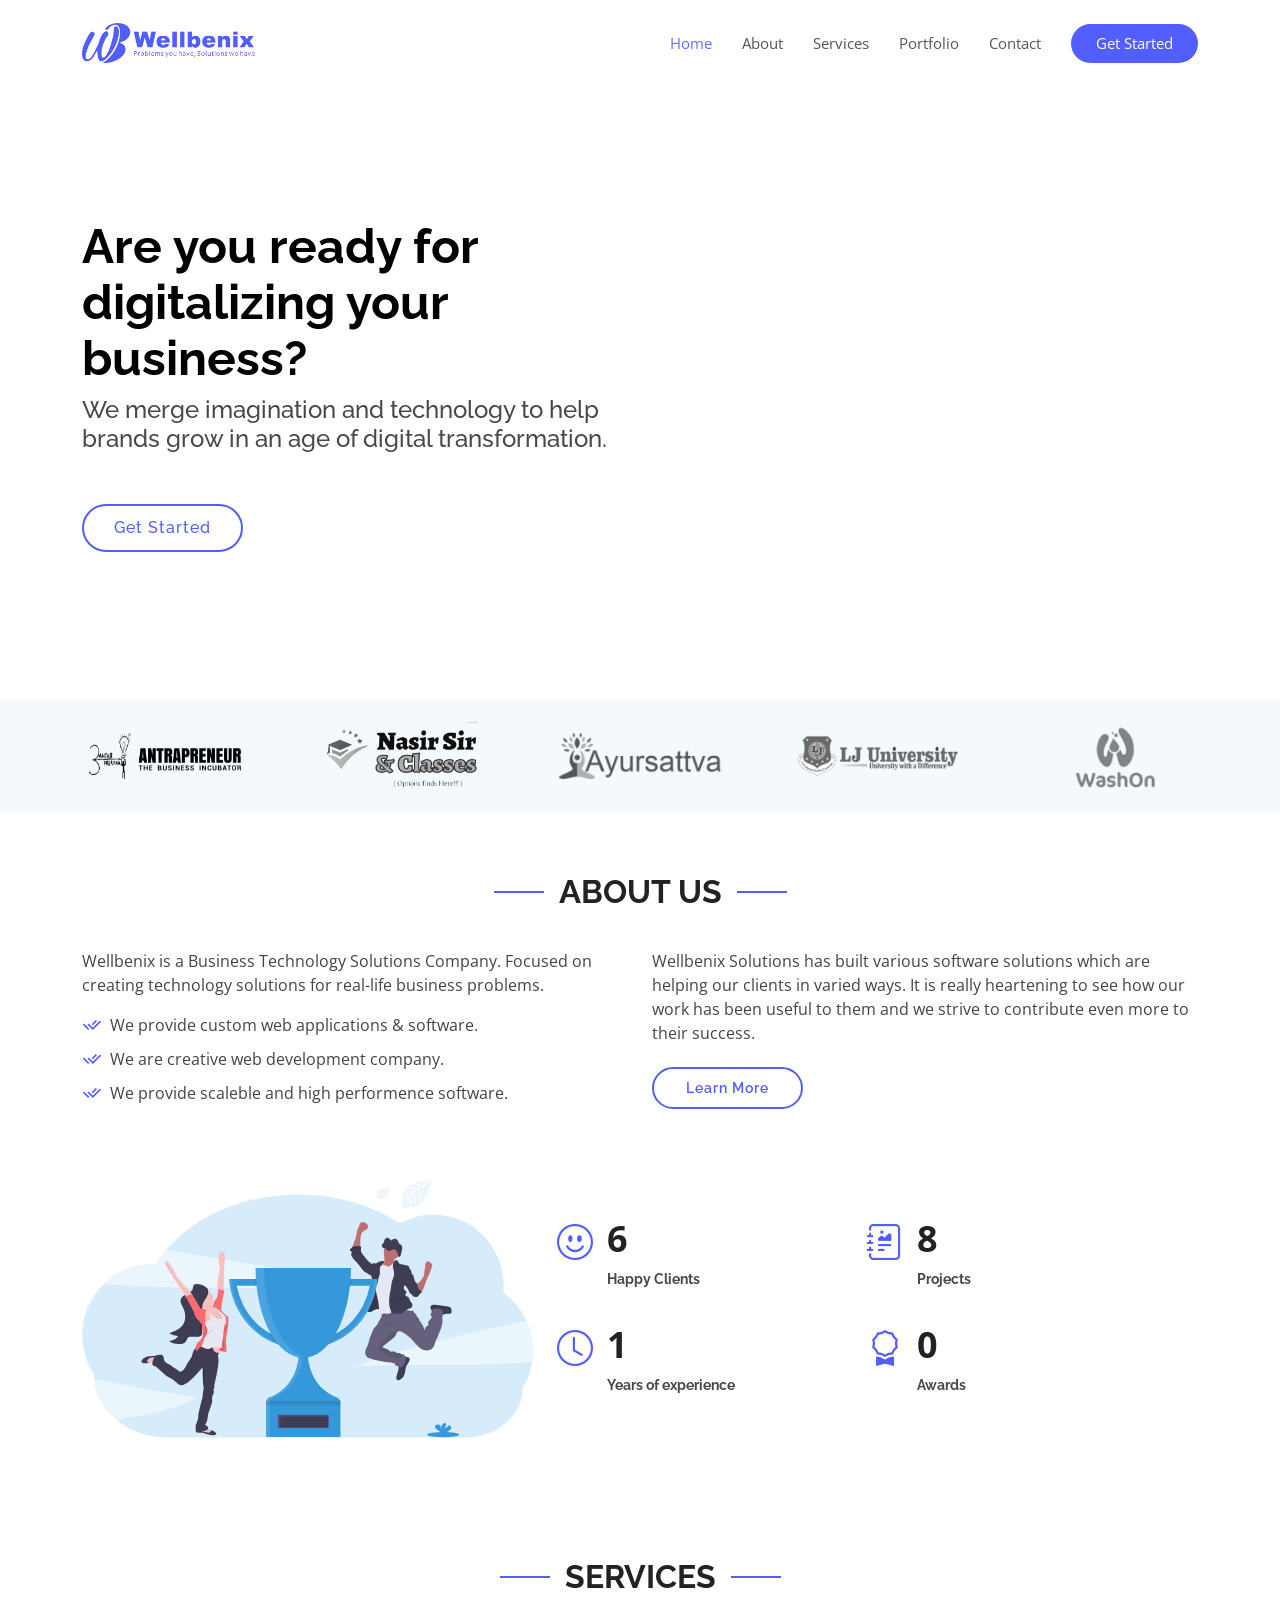
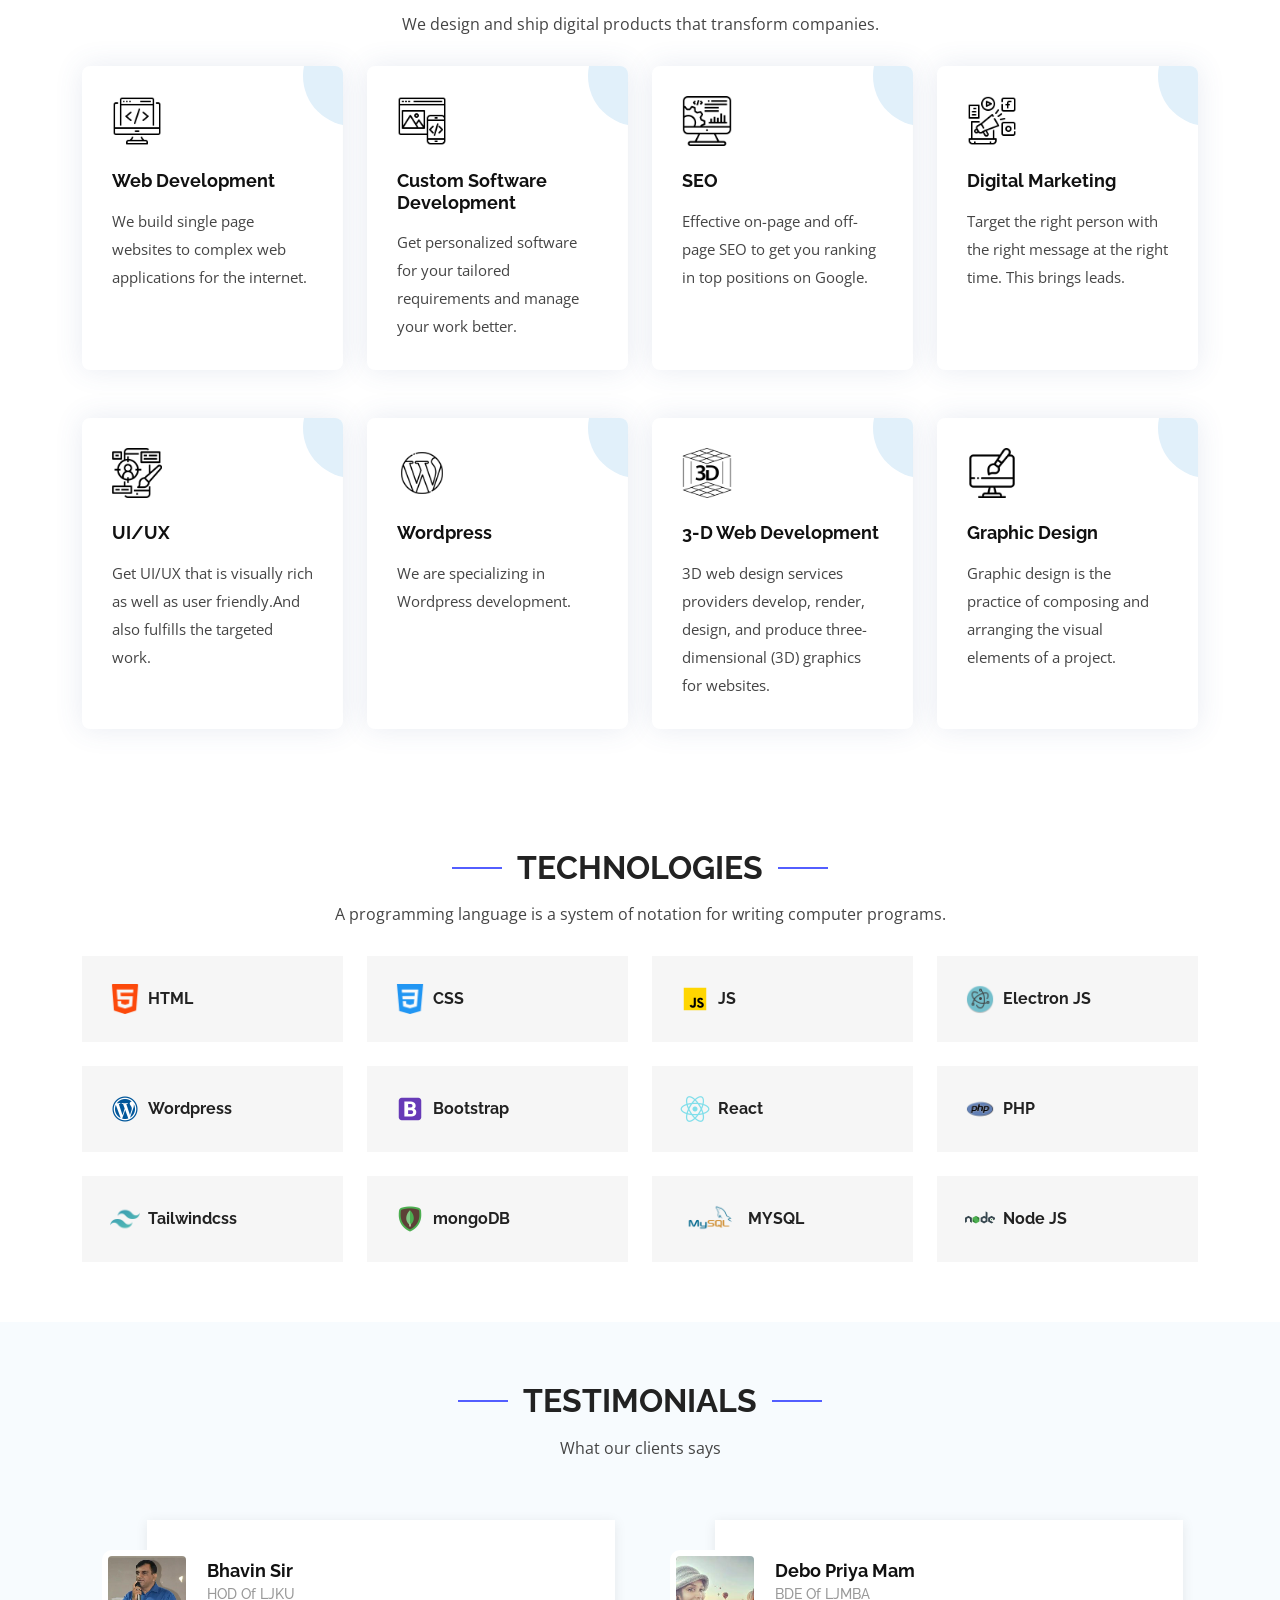
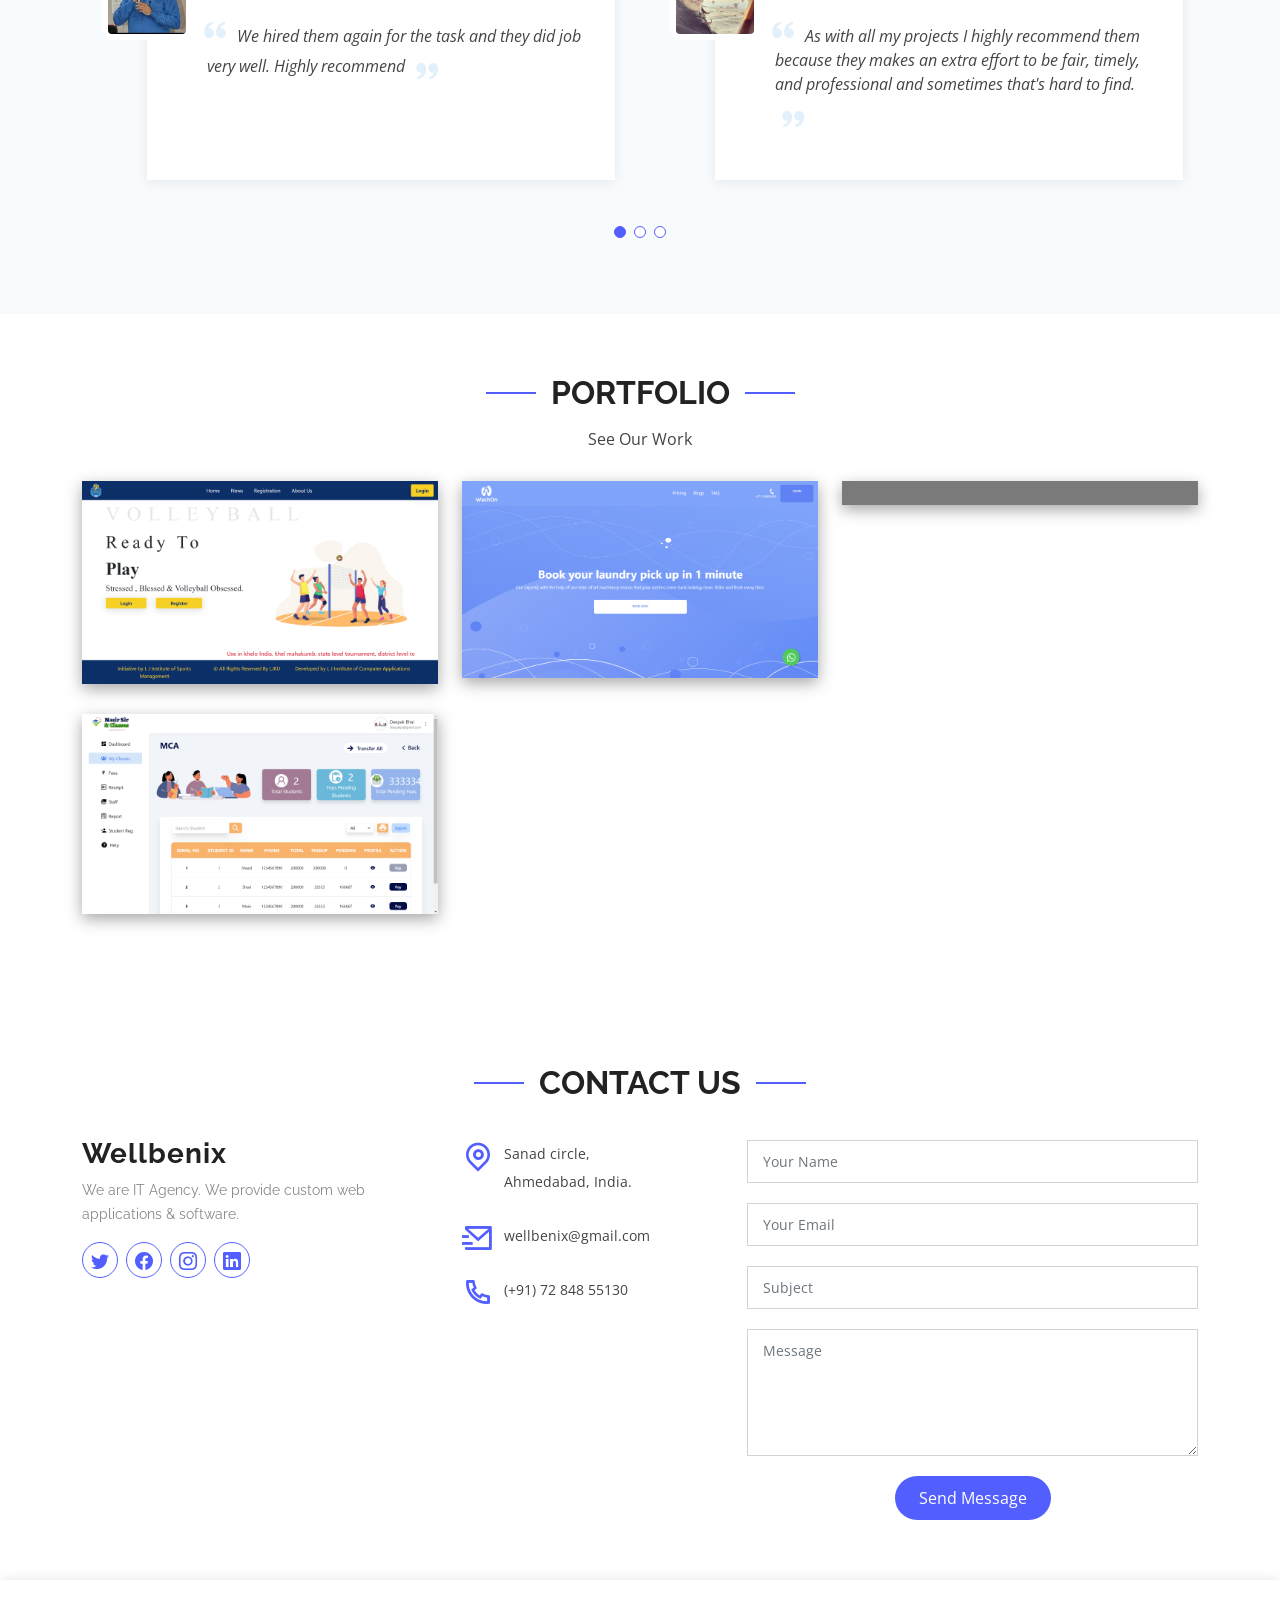
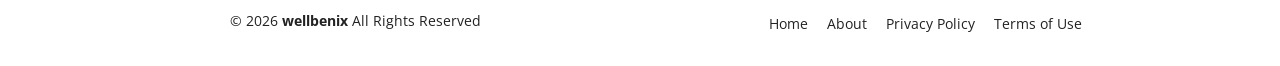
==== commit 40bbcb40: "ok kar diya :tada:" ====
--- a/index.html
+++ b/index.html
@@ -7,7 +7,7 @@
 
   <title>Wellbenix custom web development & digital marketing agency</title>
   <meta content="" name="description">
-  <meta content="" name="keywords">
+  <meta content="wellbenix" name="keywords">
 
   <!-- Favicons -->
   <link href="assets/img/favicon.jpg" rel="icon">
@@ -381,7 +381,7 @@
                   <h4>HOD Of LJKU</h4>
                   <p>
                     <i class="bx bxs-quote-alt-left quote-icon-left"></i>
-                      EK mast.... Photo Aai he !!
+                      We hired them again for the task and they did  job very well. Highly recommend
                     <i class="bx bxs-quote-alt-right quote-icon-right"></i>
                   </p>
                 </div>
@@ -396,7 +396,8 @@
                   <h4>BDE Of LJMBA</h4>
                   <p>
                     <i class="bx bxs-quote-alt-left quote-icon-left"></i>
-                          Gulab Jamun Khalo ....                      
+                        As with all my projects I highly recommend them because they makes an extra effort to be fair, timely, and professional
+                        and sometimes that's hard to find.
                     <i class="bx bxs-quote-alt-right quote-icon-right"></i>
                   </p>
                 </div>
@@ -411,7 +412,7 @@
                   <h4>Founder Of Nasir sir classes</h4>
                   <p>
                     <i class="bx bxs-quote-alt-left quote-icon-left"></i>
-                          ek aur change karna padega...
+                          Excellent job
                     <i class="bx bxs-quote-alt-right quote-icon-right"></i>
                   </p>
                 </div>
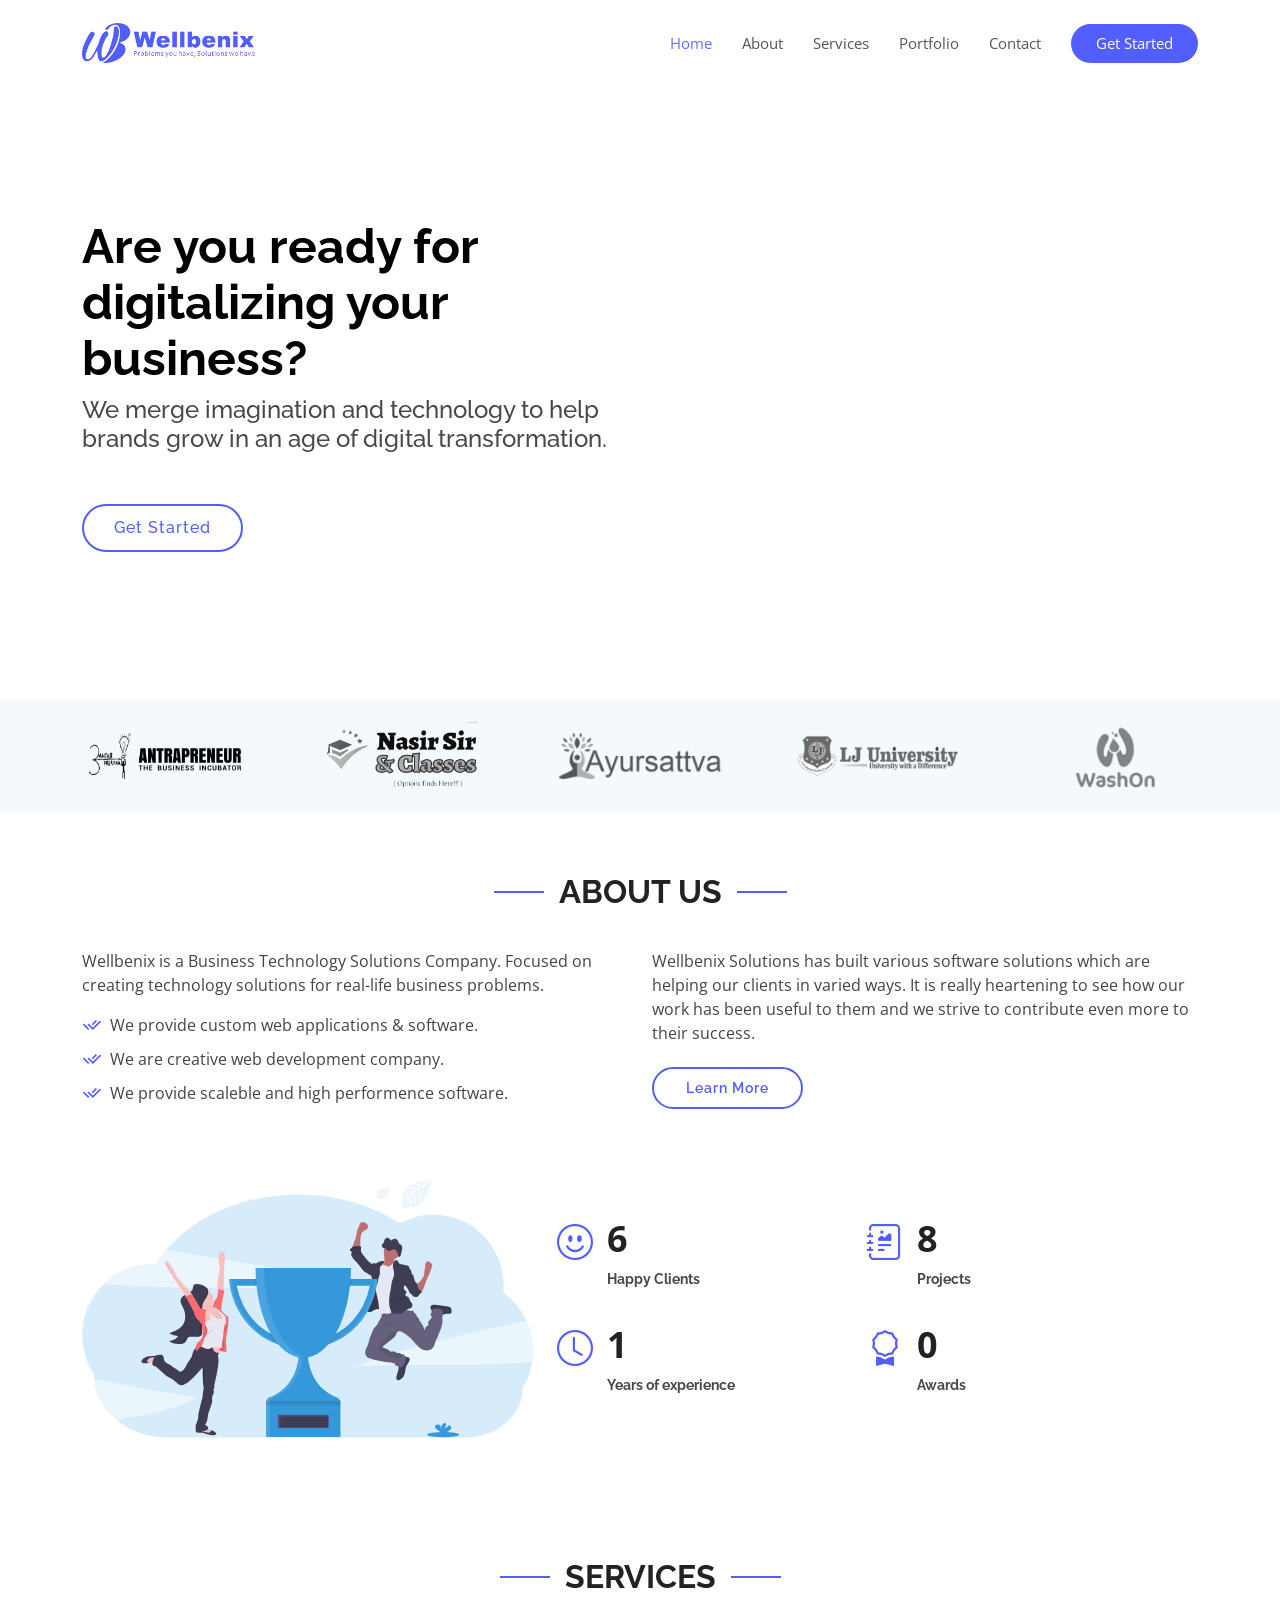
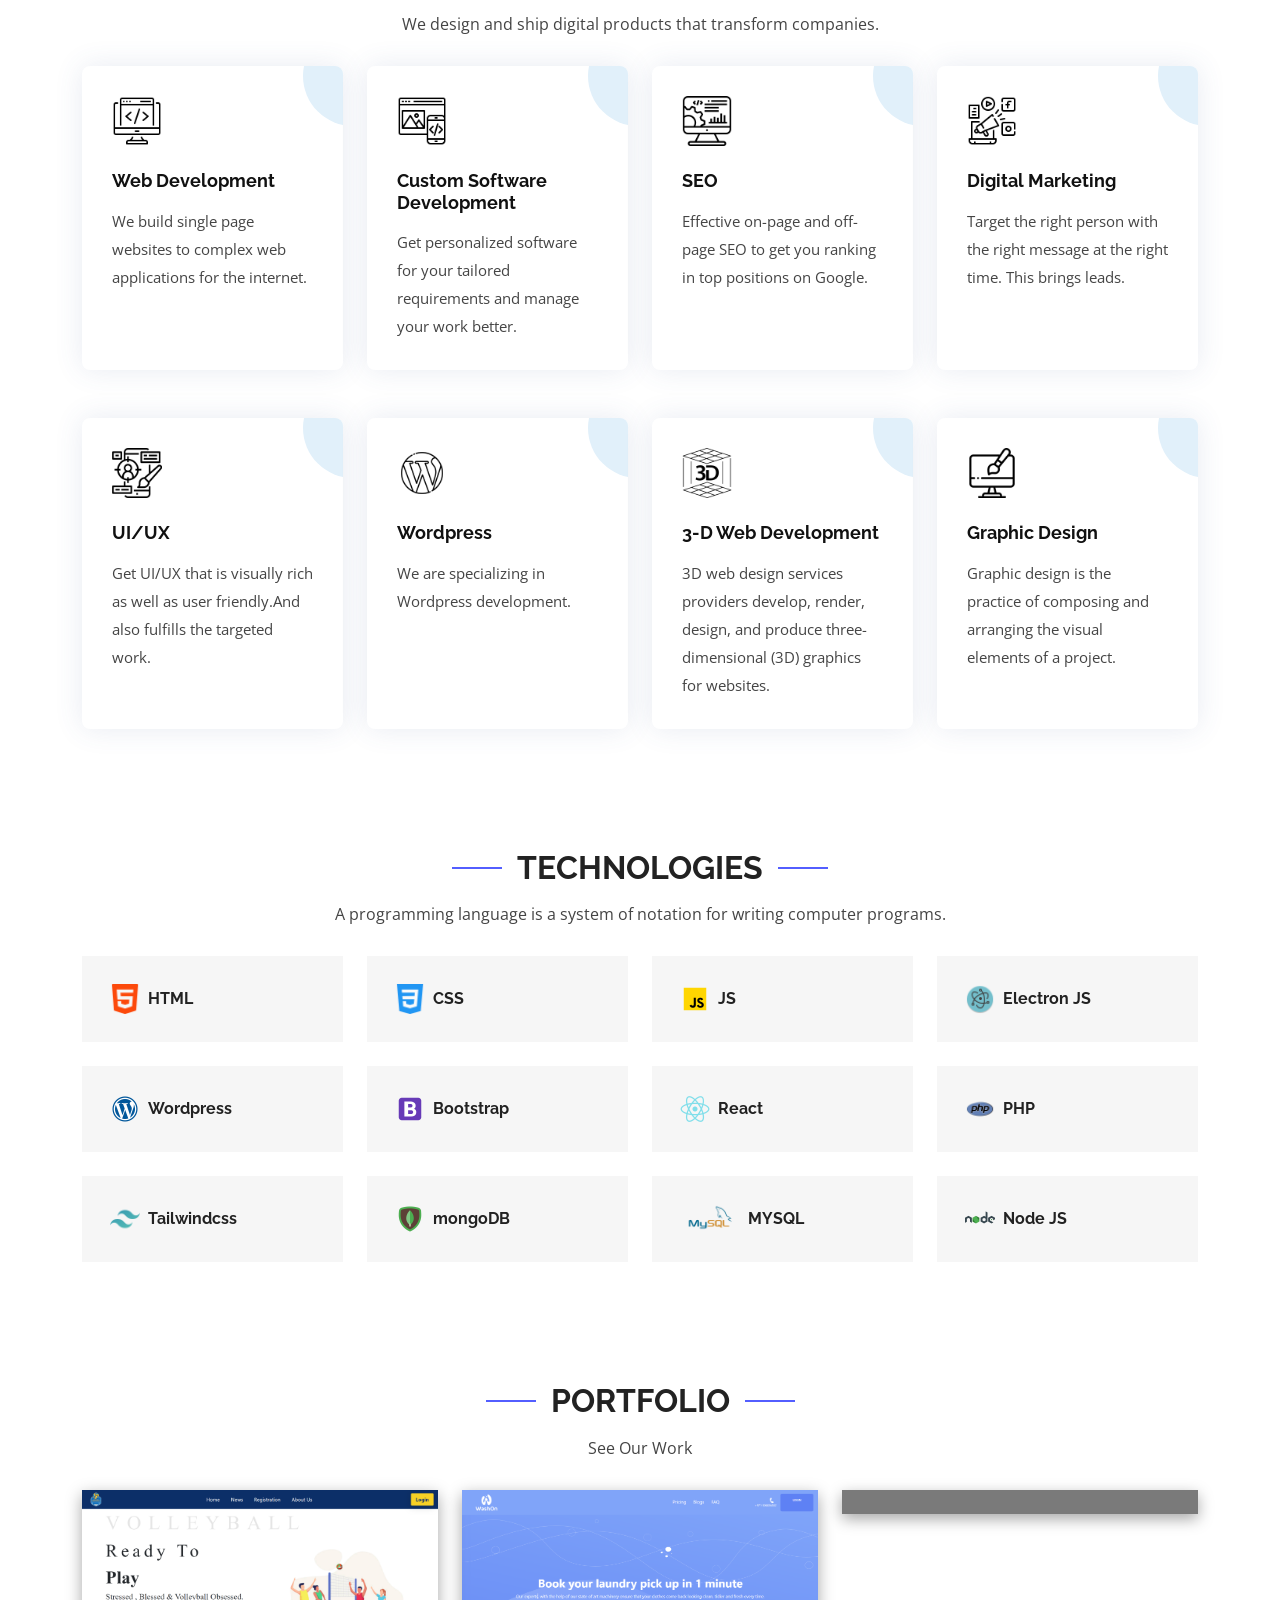
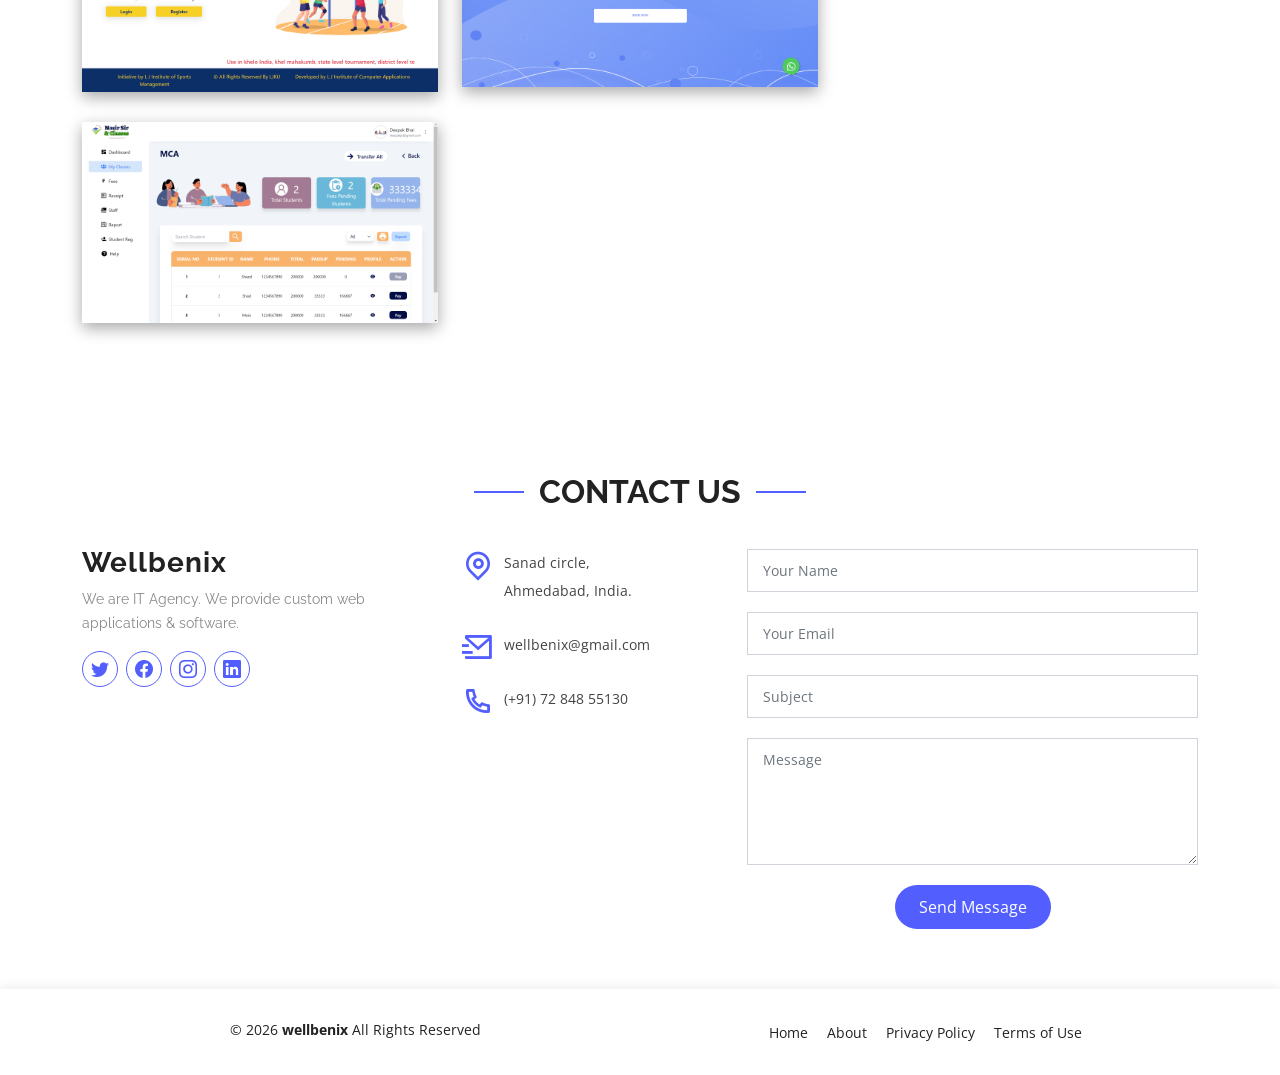
==== commit 3a708521: "Update index.html" ====
--- a/index.html
+++ b/index.html
@@ -362,103 +362,7 @@
     </section><!-- End Features Section -->
 
     <!-- ======= Testimonials Section ======= -->
-    <section id="testimonials" class="testimonials section-bg">
-      <div class="container">
-
-        <div class="section-title" data-aos="fade-up">
-          <h2>Testimonials</h2>
-          <p>What our clients says</p>
-        </div>
-
-        <div class="testimonials-slider swiper" data-aos="fade-up" data-aos-delay="100">
-          <div class="swiper-wrapper">
-
-            <div class="swiper-slide">
-              <div class="testimonial-wrap">
-                <div class="testimonial-item">
-                  <img src="assets/img/testimonials/312286359_194638216395906_4054078269428829233_n.jpg" class="testimonial-img" alt="">
-                  <h3>Bhavin Sir</h3>
-                  <h4>HOD Of LJKU</h4>
-                  <p>
-                    <i class="bx bxs-quote-alt-left quote-icon-left"></i>
-                      We hired them again for the task and they did  job very well. Highly recommend
-                    <i class="bx bxs-quote-alt-right quote-icon-right"></i>
-                  </p>
-                </div>
-              </div>
-            </div><!-- End testimonial item -->
-
-            <div class="swiper-slide">
-              <div class="testimonial-wrap">
-                <div class="testimonial-item">
-                  <img src="assets/img/testimonials/download.jfif" class="testimonial-img" alt="">
-                  <h3>Debo Priya Mam</h3>
-                  <h4>BDE Of LJMBA</h4>
-                  <p>
-                    <i class="bx bxs-quote-alt-left quote-icon-left"></i>
-                        As with all my projects I highly recommend them because they makes an extra effort to be fair, timely, and professional
-                        and sometimes that's hard to find.
-                    <i class="bx bxs-quote-alt-right quote-icon-right"></i>
-                  </p>
-                </div>
-              </div>
-            </div><!-- End testimonial item -->
-
-            <div class="swiper-slide">
-              <div class="testimonial-wrap">
-                <div class="testimonial-item">
-                  <img src="assets/img/testimonials/testimonials-3.jpg" class="testimonial-img" alt="">
-                  <h3>Nasir Sir</h3>
-                  <h4>Founder Of Nasir sir classes</h4>
-                  <p>
-                    <i class="bx bxs-quote-alt-left quote-icon-left"></i>
-                          Excellent job
-                    <i class="bx bxs-quote-alt-right quote-icon-right"></i>
-                  </p>
-                </div>
-              </div>
-            </div>
-            <!-- End testimonial item -->
-
-              <!-- <div class="swiper-slide">
-                <div class="testimonial-wrap">
-                  <div class="testimonial-item">
-                    <img src="assets/img/testimonials/testimonials-4.jpg" class="testimonial-img" alt="">
-                    <h3>Matt Brandon</h3>
-                    <h4>Freelancer</h4>
-                    <p>
-                      <i class="bx bxs-quote-alt-left quote-icon-left"></i>
-                      Fugiat enim eram quae cillum dolore dolor amet nulla culpa multos export minim fugiat minim velit minim dolor enim duis veniam ipsum anim magna sunt elit fore quem dolore labore illum veniam.
-                      <i class="bx bxs-quote-alt-right quote-icon-right"></i>
-                    </p>
-                  </div>
-                </div>
-              </div> -->
-            <!-- End testimonial item -->
-
-              <!-- <div class="swiper-slide">
-                <div class="testimonial-wrap">
-                  <div class="testimonial-item">
-                    <img src="assets/img/testimonials/testimonials-5.jpg" class="testimonial-img" alt="">
-                    <h3>John Larson</h3>
-                    <h4>Entrepreneur</h4>
-                    <p>
-                      <i class="bx bxs-quote-alt-left quote-icon-left"></i>
-                      Quis quorum aliqua sint quem legam fore sunt eram irure aliqua veniam tempor noster veniam enim culpa labore duis sunt culpa nulla illum cillum fugiat legam esse veniam culpa fore nisi cillum quid.
-                      <i class="bx bxs-quote-alt-right quote-icon-right"></i>
-                    </p>
-                  </div>
-                </div>
-              </div> -->
-            <!-- End testimonial item -->
-
-          </div>
-          <div class="swiper-pagination"></div>
-        </div>
-
-      </div>
-    </section><!-- End Testimonials Section -->
-
+    
     <!-- ======= Portfolio Section ======= -->
     <section id="portfolio" class="portfolio">
       <div class="container">
@@ -732,4 +636,4 @@
 
 </body>
 
-</html>+</html>
